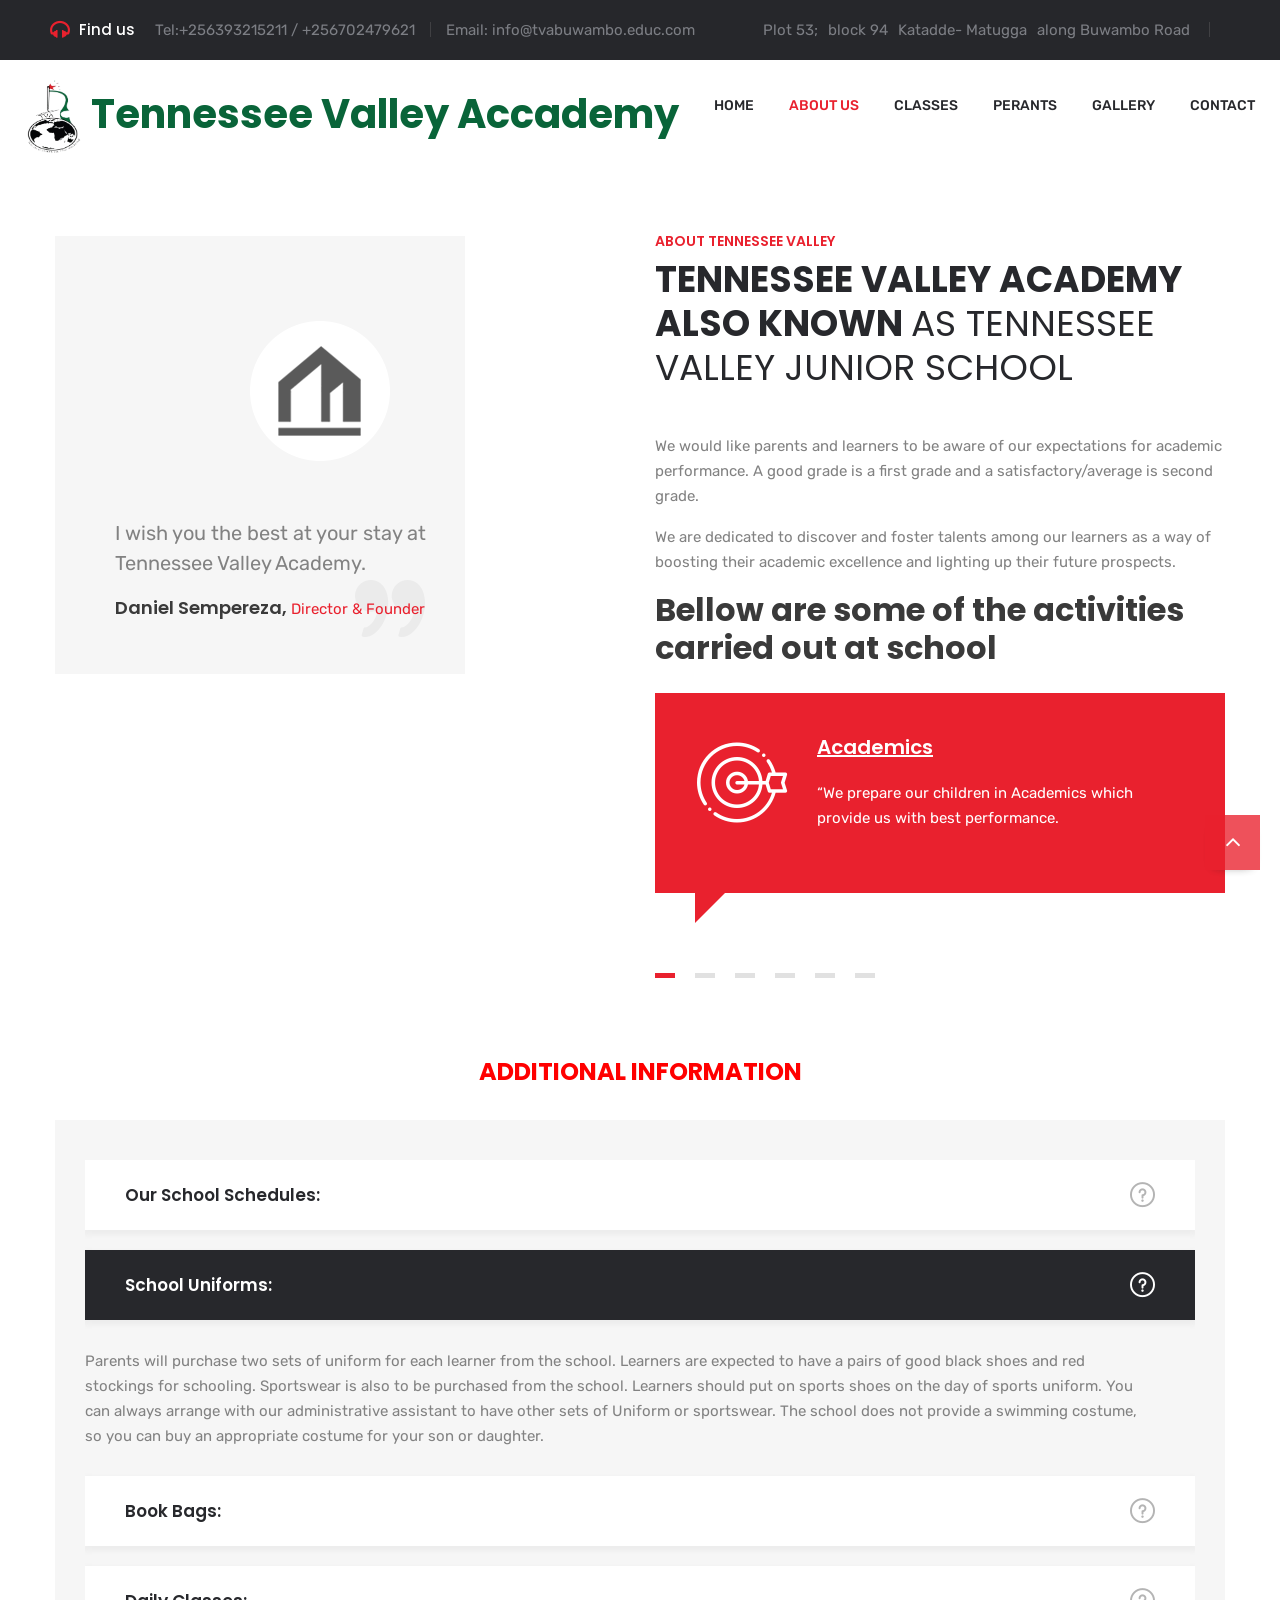
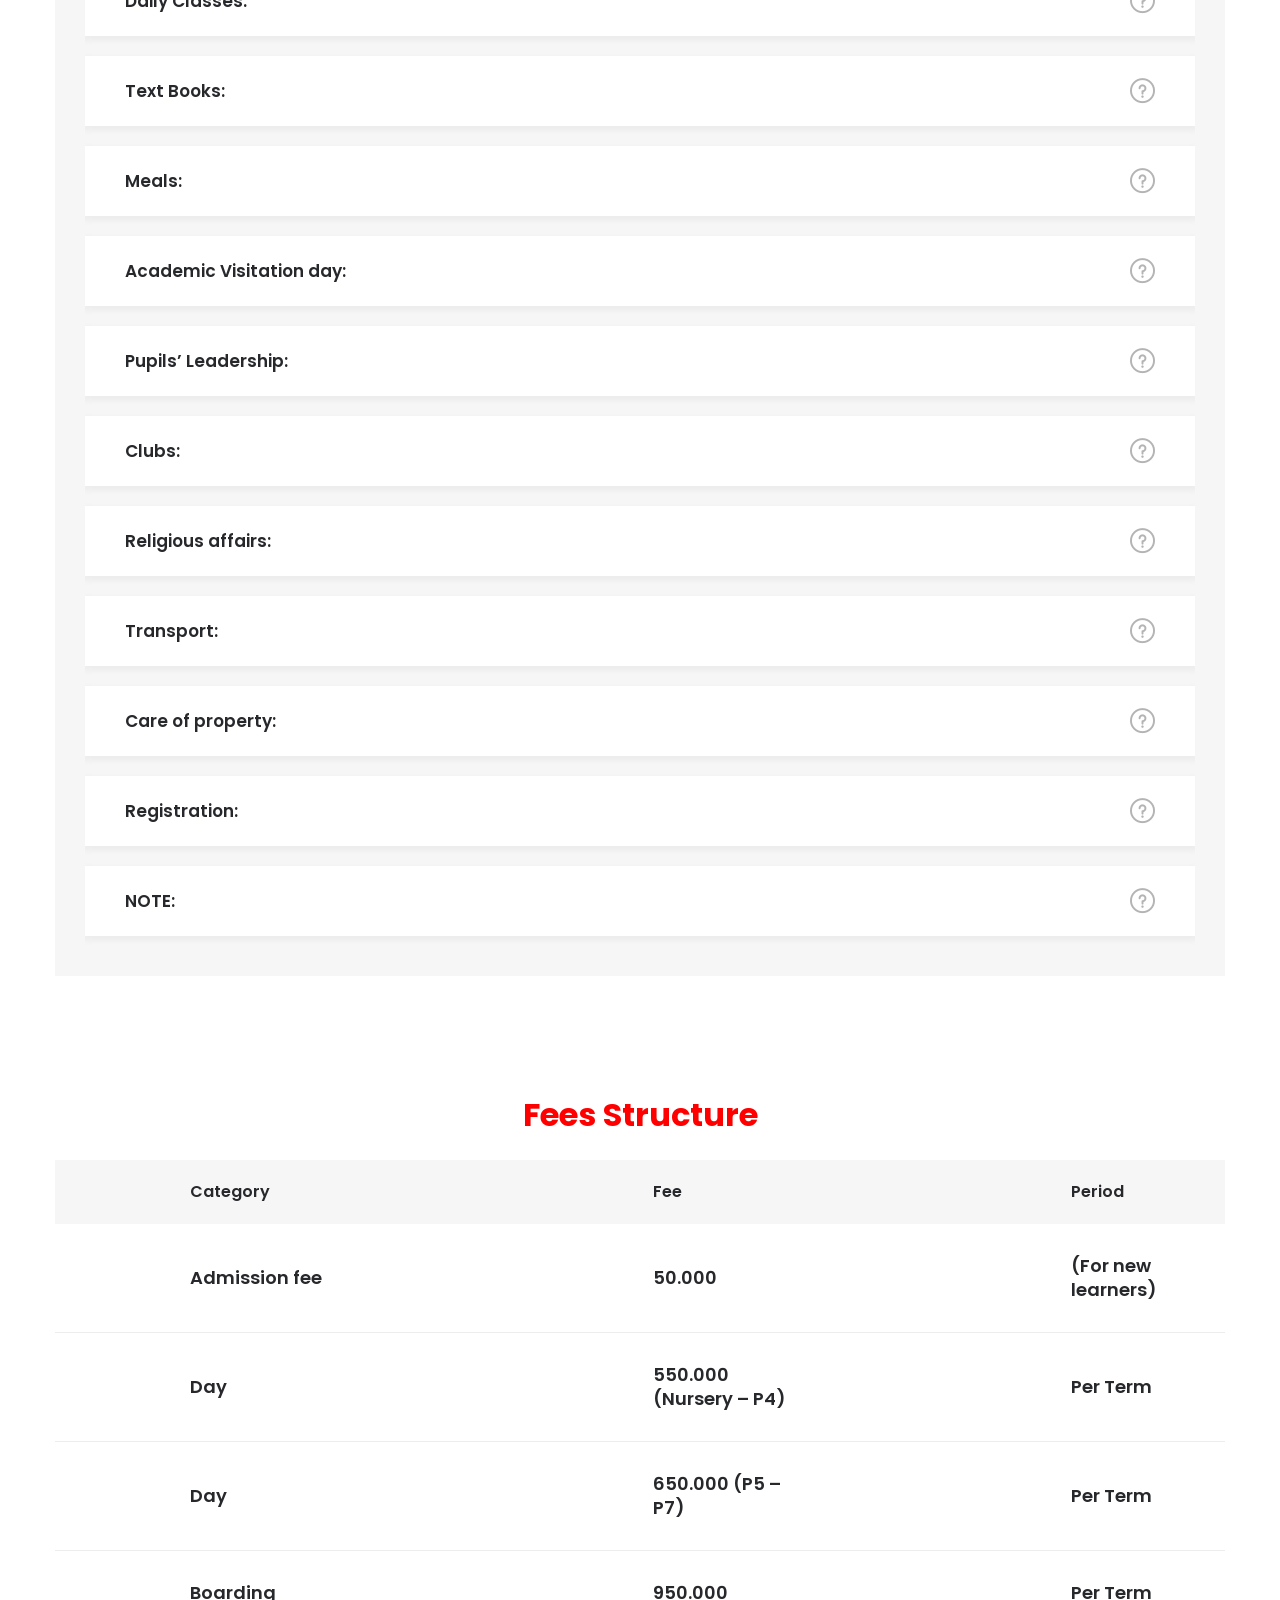
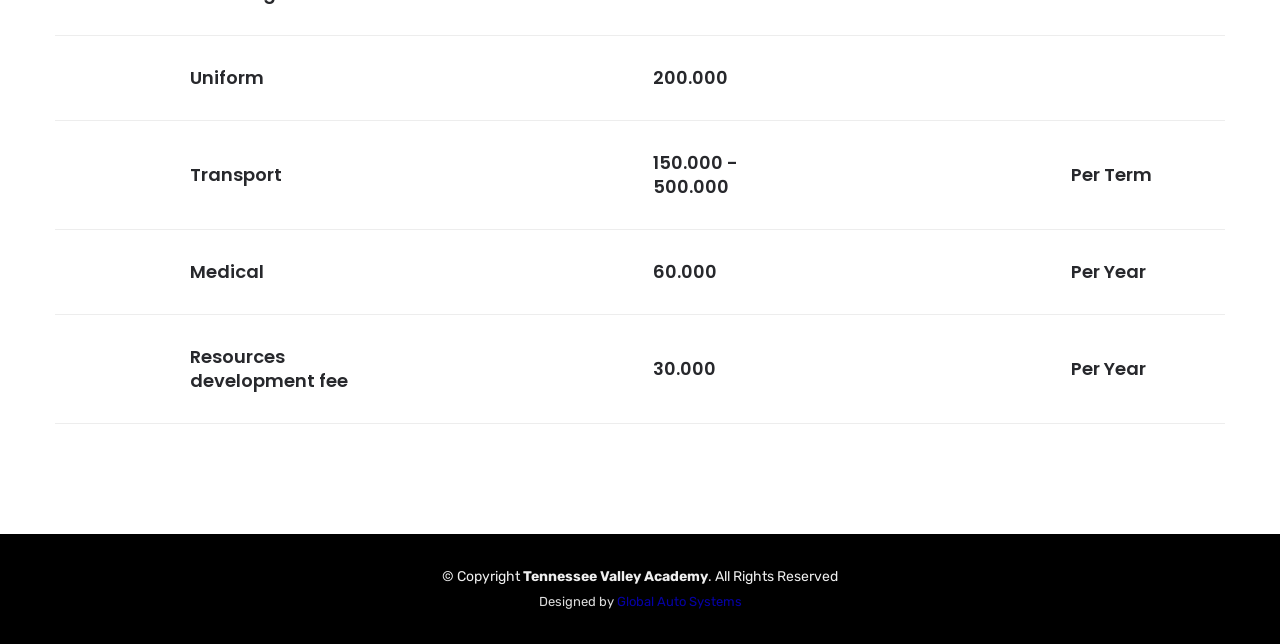
==== about.html @ 2273bd42 "First Commit" ====
<!DOCTYPE html>
<html lang="en">


<!-- about 06:46:13 GMT -->
<head>
    <meta charset="UTF-8">
    <title>Tennessee Valley Academy</title>

    <!-- responsive meta -->
    <meta name="viewport" content="width=device-width, initial-scale=1">
    <!-- For IE -->
    <meta http-equiv="X-UA-Compatible" content="IE=edge">

    <!-- master stylesheet -->
    <link rel="stylesheet" href="css/style.css">
    <!-- Responsive stylesheet -->
    <link rel="stylesheet" href="css/responsive.css">
    <!-- Favicon -->
    <link rel="apple-touch-icon" sizes="180x180" href="images/favicon/apple-touch-icon.png">
    <link rel="icon" type="image/png" href="images/favicon/favicon-32x32.png" sizes="32x32">
    <link rel="icon" type="image/png" href="images/favicon/favicon-16x16.png" sizes="16x16">

    <!-- Fixing Internet Explorer-->
    <!--[if lt IE 9]>
        <script src="http://html5shiv.googlecode.com/svn/trunk/html5.js"></script>
        <script src="js/html5shiv.js"></script>
    <![endif]-->

</head>

<body>
    <div class="boxed_wrapper">

        <div class="preloader"></div>

        <!-- Start Top Bar style1 -->
        <!-- <section class="top-bar-style1">
            <div class="container">
                <div class="row">
                    <div class="col-xl-12 col-lg-12 col-md-12">
                        <div class="top-style1 clearfix">
                            <p>Crystalo Inspiring Interiors, Basesd On United States... <a href="#">Get Approximate Estimation.</a></p>
                        </div>
                    </div>
                </div>
            </div>
        </section> -->
        <!-- End Top Bar style1 -->


          <!-- Start Top Bar style2 -->
          <section class="top-bar-style2">
            <div class="top-style2 clearfix">
                <div class="top-style2-left">
                    <p><span class="icon-music"></span>Find us </p>
                    <ul>
                        <li>Tel:+256393215211 / +256702479621</li>
                        <li>Email: info@tvabuwambo.educ.com</li>
                        <!-- <li>Web: www.tvabuwambo.educ.com</li> -->
                    </ul>
                </div>
                <div class="top-style2-right">
                    <ul class="top-right-menu">
                        <li><a href="#">Plot 53;</a></li>
                        <li><a href="#">block 94</a></li>
                        <li><a href="#">Katadde- Matugga</a></li>
                        <li><a href="#">along Buwambo Road</a></li>
                    </ul>
                  
                </div>
            </div>
        </section>
        <!-- End Top Bar style2 -->

         <!--Start Main Header-->
         <header class="main-header header-style2 stricky">
            <div class="inner-container clearfix">
                <div class="logo-box-style2 float-left">

                    <div style="display: flex;">
                    <div>
                    <a href="#">
                        <!-- <img style="height: 2cm;" src="images/resources/logologo.png" alt="Awesome Logo"> -->
                        <img style="height: 2cm;" src="images/resources/logo.png" alt="Awesome Logo">
                       
                    </a>
                  </div>
                <div style="margin-top: 10px; margin-left: 7px;">
                    <h1 style="color: #096439;">Tennessee Valley Accademy</h1>
                </div>
                </div>
                </div>
                <div class="main-menu-box float-right">
                    <nav class="main-menu style2 clearfix">
                        <div class="navbar-header clearfix">
                            <button type="button" class="navbar-toggle" data-toggle="collapse" data-target=".navbar-collapse">
                            <span class="icon-bar"></span>
                            <span class="icon-bar"></span>
                            <span class="icon-bar"></span>
                        </button>
                        </div>
                        <div class="navbar-collapse collapse clearfix">
                            <ul class="navigation clearfix">
                                <li class=""><a href="index.html">Home</a>
                                
                                </li>
                                <li class="current"><a href="about.html">About Us</a>
                                  
                                </li>
                                <li class=""><a href="services.html">Classes</a>
                                   
                                </li>
                                <li class=""><a href="project.html">Perants</a>
                                   
                                </li>
                                <li class=""><a href="blog.html">Gallery</a>
                                    
                                </li>
                                
                                <li><a href="contact.html">Contact</a></li>
                            </ul>
                        </div>
                    </nav>
                   
                </div>
            </div>
        </header>
        <!--End Main Header-->
        
         <!--Start about area-->
         <section class="about-area">
            <div class="container">
                <div class="row">
                    <div class="col-xl-5 col-lg-5">
                        <div class="about-image-box">
                            <div class="inner-box">
                                <!-- <img src="images/resources/about-image.jpg" alt="Awesome Image"> -->
                                <div class="col-lg-4" data-aos="fade-right">
                                    <!-- <img src="img/afc.png" class="img-fluid" alt=""> -->
                                    <video autoplay muted loop id="bg-video" style="width: 10cm; margin-left: 100px; padding-right: 15px; border-radius: 50%;">
                                        <source src="images/resources/video.mp4" type="video/mp4" />
                                    </video>
                                  </div>
                                <div class="overlay">
                                    <div class="box">
                                        <div class="icon wow zoomIn" data-wow-delay="300ms" data-wow-duration="1500ms">
                                            <img src="images/icon/home.png" alt="Home Icon">
                                        </div>
                                    </div>
                                </div>
                            </div>
                            <div class="text-box">
                                <p>I wish you the best at your stay at Tennessee Valley Academy.</p>
                                <h3>Daniel Sempereza, <span>Director & Founder</span></h3>
                            </div>
                        </div>
                    </div>
                    <div class="col-xl-7 col-lg-7">
                        <div class="about-text">
                            <div class="sec-title">
                                <p>About Tennessee Valley</p>
                                   
                                <div class="title">Tennessee Valley Academy<br> also known <span>as Tennessee Valley Junior School</span></div>
                            </div>
                            <div class="inner-content">
                                <div class="text">
                                    <p>We would like parents and learners to be aware of our expectations for academic performance. A good grade is a first grade and a satisfactory/average is second grade.</p>
                                    <p>We are dedicated to discover and foster talents among our learners as a way of boosting their academic excellence and lighting up their future prospects.</p>
                                    <h2>Bellow are some of the activities carried out at school</h2>
                                </div>
                                <div class="about-carousel-box owl-carousel owl-theme">
                                    <!--Start Single Box-->
                                    <div class="single-box">
                                        <div class="icon-holder">
                                            <span class="icon-target"></span>
                                        </div>
                                        <div class="text-holder">
                                            <h3>Academics</h3>
                                            <p>“We prepare our children in Academics which provide us with best performance.</p>
                                        </div>
                                    </div>
                                    <!--End Single Box-->
                                    <!--Start Single Box-->
                                    <div class="single-box">
                                        <div class="icon-holder">
                                            <span class="icon-target"></span>
                                        </div>
                                        <div class="text-holder">
                                            <h3>Music,Dance and Drammer</h3>
                                            <p>We give our children a chance to discover their talents in everything and also in music dance and drammer.</p>
                                        </div>
                                    </div>
                                    <!--End Single Box-->
                                    <!--Start Single Box-->
                                    <div class="single-box">
                                        <div class="icon-holder">
                                            <span class="icon-target"></span>
                                        </div>
                                        <div class="text-holder">
                                            <h3>Physical Education (P.E)</h3>
                                            <p>We train our children on how to be healthy and to live healthy and to stay healthy.</p>
                                        </div>
                                    </div>
                                    <!--End Single Box-->
                                    <!--Start Single Box-->
                                      <div class="single-box">
                                        <div class="icon-holder">
                                            <span class="icon-target"></span>
                                        </div>
                                        <div class="text-holder">
                                            <h3>Computer</h3>
                                            <p>Technology is key and that is why we train our children about technology and since we live with technology.</p>
                                        </div>
                                    </div>
                                    <!--End Single Box-->
                                     <!--Start Single Box-->
                                     <div class="single-box">
                                        <div class="icon-holder">
                                            <span class="icon-target"></span>
                                        </div>
                                        <div class="text-holder">
                                            <h3>Library</h3>
                                            <p>We have a very nice and well organised Library for our kids that enables them to have a cool environment for their studies.</p>
                                        </div>
                                    </div>
                                    <!--End Single Box-->
                                    <!--Start Single Box-->
                                    <div class="single-box">
                                        <div class="icon-holder">
                                            <span class="icon-target"></span>
                                        </div>
                                        <div class="text-holder">
                                            <h3>Swimming classes</h3>
                                            <p>We have Swimming classes with well trained teachers that guide our children and teach them new skills of swimming.</p>
                                        </div>
                                    </div>
                                    <!--End Single Box-->
                                </div>

                            </div>
                        </div>
                    </div>
                </div>

            </div>
        </section>
        <!--End about Area-->


          <!--Start Single Service Area-->
          <section class="single-service-area">
            <div class="container">
                <div class="row">
                  
                    <div class="col-xl-12 col-lg-12 col-md-12 col-sm-12">
                    
                
                        <div class="additional-information-box">
                            <div class="title" style="text-align: center;">
                                <h2 style="color: red;">Additional Information</h2>
                            </div>
                            <div class="inner-content">
                                <div class="row">
                                    <div class="col-xl-12">
                                        <div class="additional-info-content-box">
                                            <div class="accordion-box">
                                                <!--Start single accordion box-->
                                                <div class="accordion accordion-block">
                                                    <div class="accord-btn">
                                                        <h4>Our School Schedules:</h4>
                                                    </div>
                                                    <div class="accord-content">
                                                        <p>The school and class time table is available for both parents and learners. These timetables will be showing clearly the time for Music, Dance, P.E, Computer, Library, Swimming classes, etc.</p>
                                                    </div>
                                                </div>
                                                <!--End single accordion box-->
                                                <!--Start single accordion box-->
                                                <div class="accordion accordion-block">
                                                    <div class="accord-btn active">
                                                        <h4>School Uniforms:</h4>
                                                    </div>
                                                    <div class="accord-content collapsed">
                                                        <p>Parents will purchase two sets of uniform for each learner from the school. Learners are expected to have a pairs of good black shoes and red stockings for schooling. 
                                                        Sportswear is also to be purchased from the school.  Learners should put on sports shoes on the day of sports uniform. You can always arrange with our administrative assistant to have other sets of Uniform or sportswear.
                                                        The school does not provide a swimming costume, so you can buy an appropriate costume for your son or daughter.
                                                        </p>
                                                    </div>
                                                </div>
                                                <!--End single accordion box-->
                                                <!--Start single accordion box-->
                                                <div class="accordion accordion-block">
                                                    <div class="accord-btn">
                                                        <h4>Book Bags:</h4>
                                                    </div>
                                                    <div class="accord-content">
                                                        <p>The school will not provide school bags but may advise you the type of bag to buy.
                                                        Learners are advised to be careful with their items by using these bags for safe custody.
                                                        </p>
                                                    </div>
                                                </div>
                                                <!--End single accordion box-->
                                                <!--Start single accordion box-->
                                                <div class="accordion accordion-block">
                                                    <div class="accord-btn">
                                                        <h4>Daily Classes:</h4>
                                                    </div>
                                                    <div class="accord-content">
                                                        <p>The school will begin classes at exactly 7:30am - 4:00pm for primary section, and 7:45am – 1:00pm for nursery section from Monday to Friday.</p>
                                                    </div>
                                                </div>
                                                <!--End single accordion box-->
                                                <!--Start single accordion box-->
                                                <div class="accordion accordion-block">
                                                    <div class="accord-btn">
                                                        <h4>Text Books:</h4>
                                                    </div>
                                                    <div class="accord-content">
                                                        <p>The school will provide the learners with text books to use and a booklist for those interested in purchasing personal copies.</p>
                                                    </div>
                                                </div>
                                                <!--End single accordion box-->
                                                <!--Start single accordion box-->
                                                <div class="accordion accordion-block">
                                                    <div class="accord-btn">
                                                        <h4>Meals:</h4>
                                                    </div>
                                                    <div class="accord-content">
                                                        <p>Meals will be provided at school, they will include tea and a hot snack break. Lunch will also be provided. In case of an interest in packing a snack for your child let us know of it to check the healthy standards. The menu for lunch and supper (for boarding learners) will be provided to parents. It will be rotational but meals with pork will not be provided.</p>
                                                    </div>
                                                </div>
                                                <!--End single accordion box-->
                                                  <!--Start single accordion box-->
                                                  <div class="accordion accordion-block">
                                                    <div class="accord-btn">
                                                        <h4>Academic Visitation day:</h4>
                                                    </div>
                                                    <div class="accord-content">
                                                        <p>There will be an academic visitation ONCE every term communicated by the school. Parents are always encouraged check on their child’s note books and home work and boarding learners can be checked upon on every last Sunday of the month to monitor their progress. We will be having midterm reports for all learners issued on academic visitation day.    
                                                        </p>
                                                    </div>
                                                </div>
                                                <!--End single accordion box-->
                                                  <!--Start single accordion box-->
                                                  <div class="accordion accordion-block">
                                                    <div class="accord-btn">
                                                        <h4>Pupils’ Leadership:</h4>
                                                    </div>
                                                    <div class="accord-content">
                                                        <p>The school has a prefectorate body which is elected by pupils themselves; we    encourage you to give your child confidence to stand for any available post. 

                                                        </p>
                                                    </div>
                                                </div>
                                                <!--End single accordion box-->
                                                  <!--Start single accordion box-->
                                                  <div class="accordion accordion-block">
                                                    <div class="accord-btn">
                                                        <h4>Clubs:</h4>
                                                    </div>
                                                    <div class="accord-content">
                                                        <p>We run different clubs to enable our learners build confidence, boost their brain power,        improve their self esteem, instill great discipline, learn patience, teamwork, creativity, and build physical and emotional development.

                                                        </p>
                                                        <h3 style="color: red; margin-top: 25px; margin-bottom: 12px;">Below are our clubs currently:</h3>
                                                        <p>Music club (school choir and school band),  Swimming, Badminton , Football, Net ball,    writers club, art and craft, debate and quiz club(for primary)  and storytelling club ( for nursery)

                                                        </p>
                                                    </div>
                                                </div>
                                                <!--End single accordion box-->
                                                 <!--Start single accordion box-->
                                                 <div class="accordion accordion-block">
                                                    <div class="accord-btn">
                                                        <h4>Religious affairs:</h4>
                                                    </div>
                                                    <div class="accord-content">
                                                        <p>Children are given the opportunity to interact with leaders from their respective religious denominations during the religious affairs period every Wednesday. The Anglicans, Catholics, Seventh day Adventists and Muslims religious leaders are respectively considered. 

                                                        </p>
                                                    </div>
                                                </div>
                                                <!--End single accordion box-->
                                                 <!--Start single accordion box-->
                                                 <div class="accordion accordion-block">
                                                    <div class="accord-btn">
                                                        <h4>Transport:</h4>
                                                    </div>
                                                    <div class="accord-content">
                                                        <p>Transport will be provided to and from school for non boarding learners but at a cost. It is mandatory to sign a copy of rules and regulations governing the transport of learners. A route map will be drawn for convenience.  

                                                        </p>
                                                    </div>
                                                </div>
                                                <!--End single accordion box--> <!--Start single accordion box-->
                                                 <div class="accordion accordion-block">
                                                    <div class="accord-btn">
                                                        <h4>Care of property:</h4>
                                                    </div>
                                                    <div class="accord-content">
                                                        <p>Parents, you can assist us with your child’s development by monitoring his or her personal property whenever she/he returns home. Learners will take better care of their property if they know that you will check on these matters and have appropriate consequences for improper behavior.  

                                                        </p>
                                                        <h3 style="color: red; margin-top: 12px;">Learners are charged for any damage to school property and other consequences are provided following the school’s discipline policy.</h3>
                                                    </div>
                                                </div>
                                                <!--End single accordion box-->
                                                 <!--Start single accordion box-->
                                                 <div class="accordion accordion-block">
                                                    <div class="accord-btn">
                                                        <h4>Registration:</h4>
                                                    </div>
                                                    <div class="accord-content">
                                                        <p>Registration will take place on arrival. A child is expected to have two recent taken photographs, a copy of report from his/her former school, and this admission letter. Please note that the school will not refund school fees after registration.   

                                                        </p>
                                                    </div>
                                                </div>
                                                <!--End single accordion box-->
                                                 <!--Start single accordion box-->
                                                 <div class="accordion accordion-block">
                                                    <div class="accord-btn">
                                                        <h4>NOTE:</h4>
                                                    </div>
                                                    <div class="accord-content">
                                                        <h3 style="color: red;margin-bottom: 12px;">RETURN THIS FORM WITH PAYEMENTS OR AFTER THE DEPOST OF FUNDS HAVE BEEN MADE TO THE SCHOOL ACCOUNT.</h3>
                                                        <p>The learner of this school is expected to be part of the formation of culture which everybody shall be proud of. The learner is expected to be very responsible with degree of respect for all staff members, him/her self, for others and the property of the school and colleagues.  

                                                        </p>
                                                    </div>
                                                </div>
                                                <!--End single accordion box-->
                                            </div>
                                        </div>

                                    </div>
                                </div>
                            </div>
                        </div>


                    </div>
                </div>
            </div>
        </section>
        <!--End Single Service Area-->

           <!--Start cart area-->
           <section class="cart-area">
            <div class="container">
                <div class="row">
                    <div class="col-xl-12 col-lg-12 col-md-12 col-sm-12">
                        <div class="title" style="text-align: center; margin-bottom: 25px;">
                            <h2 style="color: red;">Fees Structure</h2>
                        </div>
                        <div class="table-outer">
                            <table class="cart-table">
                                <thead class="cart-header">
                                    <tr>
                                        <th>&nbsp;</th>
                                        <th>Category</th>
                                        <th>&nbsp;</th>
                                        <th>&nbsp;</th>
                                        <th>Fee</th>
                                        <th>&nbsp;</th>
                                        <th>&nbsp;</th>
                                        <th>Period</th>
                                        
                                    </tr>
                                </thead>
                                <tbody>
                                    <tr>
                                
                                        <th>&nbsp;</th>
                                        <td class="">Admission fee</td>
                                        <td>&nbsp;</td>
                                        <th>&nbsp;</th>
                                        <td class="">50.000</td>
                                        <td>&nbsp;</td>
                                        <th>&nbsp;</th>
                                        <td class="">(For new learners)</td>
                                        
                                    </tr>
                                    <tr>
                                
                                        <th>&nbsp;</th>
                                        <td class="">Day</td>
                                        <td>&nbsp;</td>
                                        <th>&nbsp;</th>
                                        <td class="">550.000 (Nursery – P4)</td>
                                        <td>&nbsp;</td>
                                        <th>&nbsp;</th>
                                        <td class="">Per Term</td>
                                        
                                    </tr>
                                    <tr>
                                
                                        <th>&nbsp;</th>
                                        <td class="">Day</td>
                                        <td>&nbsp;</td>
                                        <th>&nbsp;</th>
                                        <td class="">650.000 (P5 – P7)</td>
                                        <td>&nbsp;</td>
                                        <th>&nbsp;</th>
                                        <td class="">Per Term</td>
                                        
                                    </tr>
                                    <tr>
                                
                                        <th>&nbsp;</th>
                                        <td class="">Boarding</td>
                                        <td>&nbsp;</td>
                                        <th>&nbsp;</th>
                                        <td class="">950.000</td>
                                        <td>&nbsp;</td>
                                        <th>&nbsp;</th>
                                        <td class="">Per Term</td>
                                        
                                    </tr>
                                    <tr>
                                
                                        <th>&nbsp;</th>
                                        <td class="">Uniform</td>
                                        <td>&nbsp;</td>
                                        <th>&nbsp;</th>
                                        <td class="">200.000</td>
                                        <td>&nbsp;</td>
                                        <th>&nbsp;</th>
                                        <td class=""> </td>
                                        
                                    </tr>
                                    <tr>
                                
                                        <th>&nbsp;</th>
                                        <td class="">Transport</td>
                                        <td>&nbsp;</td>
                                        <th>&nbsp;</th>
                                        <td class="">150.000 - 500.000</td>
                                        <td>&nbsp;</td>
                                        <th>&nbsp;</th>
                                        <td class="">Per Term</td>
                                        
                                    </tr>
                                    <tr>
                                
                                        <th>&nbsp;</th>
                                        <td class="">Medical</td>
                                        <td>&nbsp;</td>
                                        <th>&nbsp;</th>
                                        <td class="">60.000</td>
                                        <td>&nbsp;</td>
                                        <th>&nbsp;</th>
                                        <td class="">Per Year</td>
                                        
                                    </tr>
                                    <tr>
                                
                                        <th>&nbsp;</th>
                                        <td class="">Resources development fee</td>
                                        <td>&nbsp;</td>
                                        <th>&nbsp;</th>
                                        <td class="">30.000</td>
                                        <td>&nbsp;</td>
                                        <th>&nbsp;</th>
                                        <td class="">Per Year</td>
                                        
                                    </tr>
                                   
                                </tbody>
                            </table>
                        </div>
                    </div>
                </div>
            </div>
        </section>
        <!--End cart area-->


              <!-- ======= Footer ======= -->
   <footer id="footer">
    <div class="container">
      <div class="copyright">
        &copy; Copyright <strong>Tennessee Valley Academy</strong>. All Rights Reserved
      </div>
      <div class="credits">
      
        Designed by <a style="color: #0500A5 ;" href="https://globalautosystems.co.ug/">Global Auto Systems</a>
      </div>
    </div>
  </footer>
  <!-- End Footer -->

    </div>


    <div class="scroll-to-top scroll-to-target" data-target="html"><span class="fa fa-angle-up"></span></div>



    <script src="js/jquery.js"></script>
    <script src="js/appear.js"></script>
    <script src="js/bootstrap.bundle.min.js"></script>
    <script src="js/bootstrap-select.min.js"></script>
    <script src="js/isotope.js"></script>
    <script src="js/jquery.bootstrap-touchspin.js"></script>
    <script src="js/jquery.countTo.js"></script>
    <script src="js/jquery.easing.min.js"></script>
    <script src="js/jquery.enllax.min.js"></script>
    <script src="js/jquery.fancybox.js"></script>
    <script src="js/jquery.mixitup.min.js"></script>
    <script src="js/jquery.paroller.min.js"></script>
    <script src="js/owl.js"></script>
    <script src="js/validation.js"></script>
    <script src="js/wow.js"></script>

    <script src="js/map-helper.js"></script>

    <script src="assets/language-switcher/jquery.polyglot.language.switcher.js"></script>
    <script src="assets/timepicker/timePicker.js"></script>
    <script src="assets/html5lightbox/html5lightbox.js"></script>

    <!-- thm custom script -->
    <script src="js/custom.js"></script>



</body>


<!-- about 06:46:46 GMT -->
</html>
---- css/style.css ----
/***************************************************************************************************************
||||||||||||||||||||||||||       MASTER STYLESHEET FOR INTEXURE             ||||||||||||||||||||||||||||||||||||
****************************************************************************************************************
||||||||||||||||||||||||||                TABLE OF CONTENT               |||||||||||||||||||||||||||||||||||||||
****************************************************************************************************************
****************************************************************************************************************

01. Imported styles
02. Flaticon reset styles
03. Header styles
04. Mainmenu styles
05. Rev_slider_wrapper styles
66. Call to action area Style
07. Categories area style
08. Fact counter area style
09. Latest Blog area style
10. Latest blog area style 
11. Testimonial area style
12. Brand area style
13. Single service style
14. Pricing table area style
15. About page style
16. Account page style
17. 404 page style style
18. Blog page style
19. Blog single style
20. Contact page style

****************************************************************************************************************
||||||||||||||||||||||||||||            End TABLE OF CONTENT                ||||||||||||||||||||||||||||||||||||
****************************************************************************************************************/


@import url('https://fonts.googleapis.com/css?family=Poppins:200,200i,300,300i,400,400i,500,500i,600,600i,700,700i,800,800i,900,900i');
@import url('https://fonts.googleapis.com/css?family=Rubik:300,300i,400,400i,500,500i,700,700i,900,900i');


@import url(animate.css);
@import url(bootstrap.min.css);
@import url('bootstrap-select.min.css');
@import url('custom-animate.css');
@import url(font-awesome.min.css);
@import url('icomoon.css');
@import url('imp.css');
@import url(jquery.bootstrap-touchspin.css);
@import url('jquery.fancybox.min.css');
@import url(owl.css);
@import url(owl.theme.default.css);

@import url(../fonts/flaticon/flaticon.css);
/*** Price filter***/
@import url(../assets/price-filter/nouislider.css);
@import url(../assets/price-filter/nouislider.pips.css);
/*** Time picker css ***/
@import url(../assets/timepicker/timePicker.css);
/*** jquery ui css ***/
@import url(../assets/jquery-ui-1.11.4/jquery-ui.css);
/*** Revolution slider ***/
@import url(../plugins/revolution/css/settings.css);
@import url(../plugins/revolution/css/layers.css);
@import url(../plugins/revolution/css/navigation.css);
/*** Language Switcher ***/
@import url(../assets/language-switcher/polyglot-language-switcher.css);
@import url(../plugins/energy-icon/style.css);






/*==============================================
   Base Css
===============================================*/
*{
	margin:0px;
	padding:0px;
	border: none;
	outline: none;
	font-size: 100%;
}
html,
body { 
    height: 100%;
}
body {
    color: #828282;
    font-size: 15px;
    line-height: 25px;
    font-weight: 400;
    font-family: 'Rubik', sans-serif;
}
button:focus{
    outline: none;
}
button {
    cursor: pointer;
    border: none;
    background: transparent;
    padding: 0;
}
h1, h2, h3, h4, h5, h6 {
    color: #3a3a3a;
    font-weight: 700;
    font-family: 'Poppins', sans-serif;
    margin: 0;
}
h3 {
    color: #27282c;
    font-size: 20px; 
    line-height: 26px;
}
h4 {

}
a,
a:hover,
a:active,
a:focus {
    text-decoration: none;
    outline: none;
    border: none;
}



@media (min-width: 1200px) {
    .container {
        max-width: 1200px;
    }
}

.fix{
    position: relative;
    display: block;
    overflow: hidden;
}

img {
	max-width: 100%;
    height: auto;
}
i {
	font-style: normal;
}
ul,
li {
    list-style: none;
    margin: 0;
    padding: 0;
}
ol,
li{
    margin: 0;
    padding: 0;    
}
.clr1{
    color: #f36727;
}
.bgclr1{
    background: #f36727;    
}



.secpd1{
    padding: 100px 0;
}
.secpd2{
    padding: 100px 0 60px;
}
.secpd3{
    padding: 100px 0 70px;
}



.btn-one {
    position: relative;
    display: inline-block;
    background: #e9212e;
    color: #ffffff;
    font-size: 15px;
    line-height: 60px;
    font-weight: 500;
    text-transform: capitalize;
    font-family: 'Rubik', sans-serif;
    padding: 0 30px 0;
    transition: all 500ms ease;
}
.btn-one img {
    position: relative;
    display: inline-block;
    padding-left: 10px;
    width: auto;
}
.btn-one span:before {
    font-size: 26px;
    line-height: 14px;
    display: inline-block;
    padding-left: 10px;
    position: relative;
    top: 4px;
}
.btn-one:hover{
    color: #ffffff;
    background: #27282c;
}


.btn-two{
    color: #27282c;
    font-size: 15px;
    line-height: 20px;;
    font-weight: 500;
    text-transform: capitalize;
    font-family: 'Rubik', sans-serif;
    transition: all 500ms ease;
}
.btn-two span:before {
    position: relative;
    top: 5px;
    font-size: 26px;
    line-height: 14px;
    display: inline-block;
    padding-left: 10px;
}
.btn-two:hover{
    color: #e9212e;
}



.btn-three {
    position: relative;
    display: inline-block;
    background: #ffffff;
    color: #203260;
    font-size: 14px;
    line-height: 62px;
    font-weight: 700;
    height: 60px;
    text-transform: uppercase;
    font-family: 'Roboto', sans-serif;
    padding: 0 30px 0;
    border-radius: 5px;
    transition: all 500ms ease;
}
.btn-three span:before {
    position: relative;
    display: inline-block;
    top: 4px;
    padding-left: 9px;
    font-size: 20px;
    font-weight: 400;
}
.btn-three:hover{
    color: #3aa40c;
}



.sec-title {
    position: relative;
    display: block;
    margin-top: -5px;
    padding-bottom: 50px;
}
.sec-title.max-width{
    max-width: 650px;
    margin: -5px auto 0;
}
.sec-title.with-text{
    padding-bottom: 52px;    
}


.sec-title p{
    color: #e9212e;
    font-size: 14px;
    line-height: 20px;
    font-weight: 600;
    text-transform: uppercase;
    margin: 0 0 7px;
    font-family: 'Poppins', sans-serif;
}
.sec-title .title {
    position: relative;
    display: block;
    color: #27282c;
    font-size: 36px;
    line-height: 44px;
    font-weight: 700;
    text-transform: uppercase;
    font-family: 'Poppins', sans-serif;
}
.sec-title .title.clr-white{
    color: #ffffff;    
}
.sec-title .title span{
    font-weight: 400;
}
.sec-title .bottom-text{
    color: #7c7e84;
    font-size: 17px;
    line-height: 27px;
    font-weight: 400;
    text-transform: none;
    margin: 13px 0 0;
    font-family: 'Rubik', sans-serif;
}














.parallax-bg-one {
    background-attachment: fixed;
    background-position: center top;
    background-repeat: no-repeat;
    background-size: cover;
    position: relative;
    z-index: 1;
}
.parallax-bg-one::before {
    background: rgba(18, 32, 0, 0.90) none repeat scroll 0 0;
    content: "";
    height: 100%;
    left: 0;
    position: absolute;
    top: 0;
    width: 100%;
    z-index: -1;
} 
.parallax-bg-two {
    background-attachment: fixed;
    background-position: center top;
    background-repeat: no-repeat;
    background-size: cover;
    position: relative;
    z-index: 1;
}
.parallax-bg-two::before {
    background: rgba(9, 23, 33, 0.90) none repeat scroll 0 0;
    content: "";
    height: 100%;
    left: 0;
    position: absolute;
    top: 0;
    width: 100%;
    z-index: -1;
} 

.flex-box {
    display: flex;
    justify-content: center;
    flex-direction: row;
    flex-wrap: wrap;
}
.flex-box-two {
    display: flex;
    justify-content: space-between;
    flex-direction: row;
    flex-wrap: wrap;
    align-items: center;
}
.flex-box-three {
    display: flex;
    justify-content: space-between;
    flex-direction: row;
    flex-wrap: wrap;
    align-items: center;
}
.flex-box-four {
    display: flex;
    justify-content: center;
    flex-direction: row;
    flex-wrap: wrap;
    align-items: center;
}
.flex-box-five {
    display: flex;
    justify-content: space-between;
    flex-direction: row;
    flex-wrap: wrap;
    align-items: center;
}

.owl-nav-style-one{}
.owl-nav-style-one .owl-controls { }
.owl-nav-style-one.owl-theme .owl-nav [class*="owl-"] {
    background: #ffffff none repeat scroll 0 0;
    border-radius: 50%;
    color: #909090;
    font-size: 24px;
    font-weight: 700;
    height: 50px;
    line-height: 46px;
    margin: 0 0 0 0px;
    padding: 0;
    width: 50px;
    border: 1px solid #f3f3f3;    
    transition: all 700ms ease 0s;
}
.owl-nav-style-one.owl-theme .owl-nav .owl-next {
    margin-left: 10px;
}
.owl-nav-style-one.owl-theme .owl-nav [class*="owl-"]:hover{
    border-color: #172272;
    color: #172272;
}

.owl-nav-style-two{}
.owl-nav-style-two .owl-controls { }
.owl-nav-style-two.owl-theme .owl-nav [class*="owl-"] {
    background: #fff none repeat scroll 0 0;
    border-radius: 0%;
    color: #3740b0;
    font-size: 24px;
    font-weight: 700;
    height: 50px;
    line-height: 50px;
    margin: 0 0 0 0px;
    padding: 0;
    width: 50px;
    transition: all 700ms ease 0s;
}
.owl-nav-style-two.owl-theme .owl-nav .owl-next {
    margin-left: 0px;
}
.owl-nav-style-two.owl-theme .owl-nav [class*="owl-"]:hover{
    color: #ffffff;
    background: #3740b0;
}


.accordion-box {
    position: relative;
    display: block;
    overflow: hidden;
}
.accordion-box .accordion {
    position: relative;
    display: block;
    margin-bottom: 20px;
}
.accordion-box .accordion .accord-btn {
    position: relative;
    display: block;
    cursor: pointer;
    background: #ffffff;
    padding-left: 40px;
    padding-right: 70px;
    padding-top: 22px;
    padding-bottom: 22px;
    -webkit-box-shadow: 0px 3px 5px 2px #ededed; 
    box-shadow: 0px 3px 5px 2px #ededed;
    transition: all 500ms ease;
}
.accordion-box .accordion .accord-btn h4 {
    color: #27282c;
    font-size: 18px;
    line-height: 26px;
    font-weight: 600;
    transition: all 500ms ease;
}
.accordion-box .accordion .accord-btn::after {
    font-family: "Flaticon";
    position: absolute;
    top: 22px;
    right: 40px;
    color: #b4b4b4;
    content: "\f10d";
    font-size: 25px;
    line-height: 25px;
    font-weight: 300;
    transition: all 500ms ease 0s;
}
.accordion-box .accordion .accord-btn.active{
    background: #27282c;
    transition: all 500ms ease;
}
.accordion-box .accordion .accord-btn.active h4 {
    color: #ffffff;
}
.accordion-box .accordion .accord-btn.active:after{
    color: #ffffff;
}
.accordion-box .accordion .accord-content {
    position: relative;
    display: block;
    padding-top: 29px;
    padding-bottom: 7px;
    padding-left: 0px;
    padding-right: 40px;
    display: none;
}
.accordion-box .accordion .accord-content.collapsed {
    display: block;
}
.accordion-box .accordion .accord-content p {
    margin: 0;
}



.boxed_wrapper {
    background: #fff none repeat scroll 0 0;
    position: relative;
    margin: 0 auto;
    width: 100%;
    min-width: 320px;
    min-height: 400px;
    overflow: hidden;  
}

/*________________Preloader_______________ */
.preloader{ 
    position:fixed; 
    left:0px; 
    top:0px; 
    width:100%; 
    height:100%; 
    z-index:999999999999999999; 
    background-color:#ffffff; 
    background-position:center center; 
    background-repeat:no-repeat; 
    background-image:url(../images/icon/preloader.gif);
}
.preloader.style-two {
    background-image: url(../images/home-pages/preloader-2.html);
}
.preloader.style-three {
    background-image: url(../images/home-pages/preloader-3.html);
}
.preloader.style-four {
    background-image: url(../images/home-pages/preloader-4.html);
}
.preloader.style-five {
    background-image: url(../images/home-pages/preloader-5.html);
}




/* scroll to top styles */
.scroll-to-top {
    position: fixed;
    right: 20px;
    bottom: 30px;
    width: 55px;
    height: 55px;
    background: #e9212e;
    border: 2px solid #e9212e;
    border-radius: 0%;
    color: #ffffff;
    font-size: 25px;
    line-height: 50px;
    font-weight: 400;
    cursor: pointer;
    display: none;
    text-align: center;
    transition: all 500ms ease 0s;
    z-index: 99999999999;
    box-shadow: 0px 5px 10px -10px rgba(27,27,27,1);
}
.scroll-to-top:hover {
    opacity: .5;
}


.scroll-to-top-style2 {
    position: fixed;
    bottom: 25px;
    right: 15px;
    background: #e9212e;
    border: 2px solid #e9212e;
    width: 55px;
    height: 55px;
    border-radius: 0%;
    color: #ffffff;
    font-size: 25px;
    line-height: 50px;
    font-weight: normal;
    cursor: pointer;
    display: none;
    text-align: center;
    transition: all 500ms ease 0s;
    z-index: 9999999999999;
    box-shadow: 0px 8px 23px -6px rgba(27,27,27,1);
}
.scroll-to-top-style2:hover {
    opacity: .5;
}



/* Form validation styles */
input:focus,
textarea:focus,
select:focus {
    border-color: #43c3ea;
    outline: none;
}

#contact-form input[type="text"].error{
    border-color: red;    
}
#contact-form input[type="email"].error{
  border-color: red;    
}
#contact-form select.error {
  border-color: red;
}
#contact-form textarea.error{
  border-color: red;    
}


/* Post pagination styles */
.post-pagination{
    position: relative;
    display: block;
}
.post-pagination.martop20{
    margin-top: 20px;
}
.post-pagination li {
    display: inline-block;
    margin: 0 3px;
}
.post-pagination li a {
    position: relative;
    display: block;
    background: #ffffff;
    border-radius: 0px;
    border: 1px solid #ededed;
    color: #2f2f2f;
    font-size: 18px;
    font-weight: 600;
    height: 50px;
    width: 50px;
    padding: 11px 0;
    transition: all 500ms ease 0s;
    font-family: 'Poppins', sans-serif;
}
.post-pagination li a i {
    position: relative;
    font-size: 20px;
}
.post-pagination li.active a, 
.post-pagination li:hover a {
    color: #fff;
    background: #e9212e;
    border: 1px solid #e9212e;
}




/* Post pagination styles 2 */
.post-pagination2{
    display: block;
    margin-top: 20px;
}
.post-pagination2 li {
    display: inline-block;
    margin: 0 3px;
}
.post-pagination2 li a {
    position: relative;
    display: block;
    color: #222222;
    font-size: 18px;
    font-weight: 600;
    height: 32px;
    width: 32px;
    line-height: 32px;
    text-align: center;
    transition: all 500ms ease 0s;
    font-family: 'Poppins', sans-serif;
    border-radius: 50%;
}
.post-pagination2 li.active a, 
.post-pagination2 li:hover a {
    background: #f36727;
    color: #ffffff;
}
.post-pagination2 li a.left {
    width: auto;
    height: auto;
    display: block;
    color: #868298;
    padding-right: 10px;
    transition: all 500ms ease;
}
.post-pagination2 li:hover a.left{
    background: none;
}
.post-pagination2 li a.left i {
    position: relative;
    top: 1px;
    display: inline-block;
    padding-right: 8px;
    font-size: 21px;
}
.post-pagination2 li a.left:hover{
    color: #f36727;
}

.post-pagination2 li a.right {
    width: auto;
    height: auto;
    display: block;
    color: #868298;
    padding-left: 10px;
    transition: all 500ms ease;
}
.post-pagination2 li a.right:hover{
    color: #f36727;    
}
.post-pagination2 li:hover a.right{
    background: none;
}
.post-pagination2 li a.right i {
    position: relative;
    top: 1px;
    display: inline-block;
    padding-left: 8px;
    font-size: 21px;
}






/* Overlay styles */
.overlay-style-one{
    position: absolute;
    top: 0;
    left: 0;
    width: 100%;
    height: 100%;
    background-color: rgba(233, 33, 48, 0.85);
    transition: all 700ms ease 100ms;
    opacity: 0;
    z-index: 2;
}
.overlay-style-one .box{
    display: table;
    height: 100%;
    width: 100%;    
}
.overlay-style-one .box .content{
    display: table-cell;
    text-align: center;
    vertical-align: middle;    
}

.overlay-style-two{
    position: absolute;
    left: 0px;
    bottom: 0px;
    right: 0px;
    top: 0px;
    z-index: 2;
    opacity: 0;
    transition: all 900ms ease;    
}
.overlay-style-two:before{
	position: absolute;
	content: '';
	top: 0px;
	left: 0px;
	width: 100%;
	height: 50%;
	display: block;
	opacity: 0;
	text-align: center;
    transform: perspective(400px) rotateX(-90deg);
    transform-origin: top;
    transition: all 0.5s;
	background-color: rgba(0, 0, 0, 0.80);
}
.overlay-style-two:after{
	position: absolute;
	content: '';
	left: 0px;
	bottom: 0px;
	width: 100%;
	height: 50%;
	display: block;
	opacity: 0;
	text-align: center;
    transform: perspective(400px) rotateX(90deg);
    transform-origin: bottom;
    transition: all 0.5s;
	background-color: rgba(0, 0, 0, 0.80);
}



.review-box {
    position: relative;
    display: block;
    overflow: hidden;
    line-height: 16px;
}
.review-box ul {
    display: block;
    overflow: hidden;
}
.review-box ul li {
    display: inline-block;
    float: left;
    margin-right: 4px;
}
.review-box ul li:last-child{
    margin-right: 0px;    
}
.review-box ul li i {
    font-size: 16px;
    color: #e9212e;
}

.sociallinks-style-one{
}
.sociallinks-style-one li{
    display: inline-block;
    float: left;
    margin-right: 20px;
}
.sociallinks-style-one li:last-child{
    margin-right: 0px;
}
.sociallinks-style-one li a i{
    color: #9491a2;
    font-size: 15px;
    font-weight: 400;
    transition: all 500ms ease;
}
.sociallinks-style-one li a:hover i{
    color: #39345a;
}
.sociallinks-style-two{
    overflow: hidden;
}
.sociallinks-style-two li {
    display: inline-block;
    float: left;
    margin-right: 20px;
}
.sociallinks-style-two li:last-child{
    margin-right: 0px;    
}
.sociallinks-style-two li a i {
    position: relative;
    display: block;
    width: 50px;
    height: 50px;
    background: #203260;
    border: 1px solid #31426c;
    border-radius: 50%;
    color: #ffffff;
    font-size: 14px;
    line-height: 48px;
    text-align: center;
    transition: all 500ms ease 0s;
}
.sociallinks-style-two li a:hover i{
    color: #3398fd;
    transform: rotate(360deg);
}




/* Update header Style */
@keyframes menu_sticky {
    0%   {margin-top:-90px;}
    50%  {margin-top: -74px;}
    100% {margin-top: 0;}
}





/*==============================================
    Top Bar Style1 Css
===============================================*/
.top-bar-style1 {
    position: relative;
    display: block;
    background: #26272b;
    padding: 19px 0 62px;
}
.top-style1{
    position: relative;
    display: block;
    text-align: center;
}
.top-style1 p{
    margin: 0;    
}
.top-style1 p a{
    color: #ffffff;  
    transition: all 300ms ease 100ms;
}
.top-style1 p a:hover{
    color: #828282;    
}



/*==============================================
    Main Header Css        
===============================================*/
.main-header {
    position: relative;
    display: block;
    z-index: 999;
}
.main-header.header-style1{}
.header-upper-style1{
    position: relative;
    display: block;  
    background: #f6f6f6;
}
.header-upper-style1.fixed-header .inner-container {
    position: fixed;
    top: 0px;
    left: 0;
    right: 0;
    width: 100%;
    max-width: 1170px;
    margin: 0 auto;
    box-shadow: 0 0 10px rgba(0,0,0,.1);
    transition: all 900ms ease 100ms;
    z-index: 9999999999;
}
.header-upper-style1.fixed-header .logo-box-style1 {
    margin: 10px 0;
    transition: all 500ms ease 100ms;
}
.header-upper-style1.fixed-header .main-menu .navigation > li > a {
    padding: 29px 0px 27px;
    transition: all 500ms ease 100ms;
}
.header-upper-style1.fixed-header .outer-search-box {
    padding: 10px 0;
    transition: all 500ms ease 100ms;
}
.header-upper-style1.fixed-header .cart-box {
    margin: 10px 0;
    transition: all 500ms ease 100ms;
}


.header-upper-style1 .inner-container {
    position: relative;
    display: block;
    padding: 0 40px;
    margin-top: -45px;
    background: #ffffff;
    -webkit-box-shadow: 0px 4px 11px -1px #ECECEC; 
    box-shadow: 0px 4px 11px -1px #ECECEC;
    z-index: 9999999999;
}
.logo-box-style1 {
    position: relative;
    display: block;
    margin: 20px 0;
    transition: all 500ms ease 100ms;
}
.logo-box-style1 a{
    display: inline-block;
}
.main-menu-box{
    position: relative;
    display: block;       
}


.main-menu {
    position: relative;
    display: inline-block;
    float: left;
}
.main-menu .navbar-collapse {
    padding: 0px
}
.main-menu .navigation {
    position: relative;
}
.main-menu .navigation > li {
    position: relative;
    display: inline-block;
    float: left;
    margin-right: 35px;
}
.main-menu .navigation > li:last-child{
    margin-right: 0;
}
.main-menu .navigation > li > a {
    position: relative;
    display: block;
    color: #27282c;
    font-size: 14px;
    line-height: 14px;
    font-weight: 500;
    text-transform: uppercase;
    opacity: 1;
    padding: 39px 0px 37px;
    transition: all 300ms ease;
    font-family: 'Rubik', sans-serif;
}
.main-menu .navigation > li:hover > a, 
.main-menu .navigation > li.current > a {
    color: #e9212e; 
}

.main-menu .navigation > li > ul {
    position: absolute;
    left: 0px;
    top: 130%;
    width: 270px;
    background: transparent;
    padding: 10px 0px 0;
    visibility: hidden;
    opacity: 0;
    display: block;
    border-radius: 0px;
    transition: all 500ms ease;
    z-index: 100;
}
.main-menu .navigation > li > ul:before {
    position: absolute;
    top: 10px;
    left: 0;
    bottom: 0;
    width: 100%;
    background: #ffffff;
    content: "";
    z-index: -1;
}
.main-menu .navigation > li:hover > ul {
    top: 100%;
    opacity: 1;
    visibility: visible;
}
.main-menu .navigation > li > ul > li {
    position: relative;
    display: block;
    float: none;
    margin: 0;
    padding: 0;
    width: 100%;
    transition: all 500ms ease;
    z-index: 1;
}
.main-menu .navigation > li > ul > li > a {
    position: relative;
    display: block;
    color: #828282;
    font-size: 15px;
    line-height: 20px;
    font-weight: 400;
    border-bottom: 1px solid #e2e8f0;
    text-transform: capitalize;
    transition: all 500ms ease 0s;
    padding: 16px 30px 15px;
    padding-right: 0;
    font-family: 'Rubik', sans-serif;
}
.main-menu .navigation > li > ul > li:last-child a{
    border-bottom: none;
}
.main-menu .navigation > li > ul > li > a:after {
    position: absolute;
    top: 0;
    left: 30px;
    bottom: 0;
    content: "";
    background: url(../images/icon/dropdown-menu-arrow.png);
    width: 26px;
    height: 11px;
    opacity: 0;
    transform: scale(0);
    transition: all 500ms ease;
    margin: 20px 0;
}
.main-menu .navigation > li > ul > li:hover a:after{
    opacity: 1;
    transform: scale(1.0);
}
.main-menu .navigation > li > ul > li:hover > a {
    color: #e9212e;
    padding-left: 70px;
}


.main-menu .navigation > li > ul > li > ul {
    position: absolute;
    left: 100%;
    top: 20px;
    width: 270px;
    margin-left: 0px;
    visibility: hidden;
    opacity: 0;
    background: transparent;
    z-index: 100;
    box-shadow: 0 6px 12px rgba(0,0,0,.175);
    transition: all 200ms ease;
}
.main-menu .navigation > li > ul > li > ul:before {
    position: absolute;
    left: 0px;
    bottom: 0;
    width: 100%;
    height: 100%;
    background: #ffffff;
    content: "";
    z-index: -1;
    border-radius: 0px;
}
.main-menu .navigation > li > ul > li:hover > ul{
	visibility: visible;
	opacity: 1;
	top: 0px;
}
.main-menu .navigation > li > ul > li > ul > li{
    position: relative;
    display: block;
    float: none;
    margin: 0;
    padding: 0;
    width: 100%;
    transition: all 500ms ease;
}
.main-menu .navigation > li > ul > li > ul > li a{
    position: relative;
    display: block;
    color: #828282;
    font-size: 15px;
    line-height: 20px;
    font-weight: 400;
    border-bottom: 1px solid #e2e8f0 !important;
    text-transform: capitalize;
    transition: all 500ms ease 0s;
    padding: 16px 30px 15px;
    padding-right: 0;
    font-family: 'Rubik', sans-serif;
}
.main-menu .navigation > li > ul > li > ul > li:last-child a{
    border-bottom: 0px !important;   
}
.main-menu .navigation > li > ul > li > ul > li a:before {
    position: absolute;
    top: 0;
    left: 30px;
    bottom: 0;
    content: "";
    background: url(../images/icon/dropdown-menu-arrow.png);
    width: 26px;
    height: 11px;
    opacity: 0;
    transform: scale(0);
    transition: all 500ms ease;
    margin: 20px 0;
}
.main-menu .navigation > li > ul > li > ul > li:hover a:before{
    opacity: 1;
    transform: scale(1.0) !important;
}
.main-menu .navigation > li > ul > li > ul > li:hover > a {
    color: #e9212e;
    padding-left: 70px;
}



/*
.main-menu .navigation li ul li.dropdown{
    position: relative;
    display: block;
    width: 100%;
}
.main-menu .navigation li ul li.dropdown:after{
    position: absolute;
    font-family: 'FontAwesome';
    content: "\f105";
    font-size: 18px;
    line-height: 30px; 
    display: block;
    top: 0;
    bottom: 0;
    right: 30px;
    margin: 11px 0;
    color: #8d8d8d;
}
**/
.main-menu .navbar-collapse > ul li.dropdown .dropdown-btn {
    position: absolute;
    right: 10px;
    top: 6px;
    width: 34px;
    height: 30px;
    border: 1px solid #ffffff;
    background: url(../images/icon/submenu-icon.png) center center no-repeat;
    background-size: 20px;
    cursor: pointer;
    z-index: 5;
    display: none;
    border-radius: 3px;
}



.mainmenu-right {
    position: relative;
    display: inline-block;
    float: right;
    margin-left: 30px;
}
.outer-search-box {
    position: relative;
    display: inline-block;
    float: left;
    padding: 20px 0;
    margin-right: 20px;
    transition: all 500ms ease 100ms;
}
.outer-search-box .seach-toggle {
    position: relative;
    display: block;
    color: #27282c;
    font-size: 16px;
    line-height: 50px;
    cursor: pointer;
    text-align: center;
    height: 50px;
    width: 50px;
    border-radius: 3px;
    margin: 0;
    border-right: 1px solid #ededed;
    transition: all 500ms ease;
}
.outer-search-box .seach-toggle:hover,
.outer-search-box .seach-toggle.active{
    color: #e9212e;
    background: #ededed;
}
.search-box {
    position: absolute;
    top: 120%;
    right: 0%;
    background: #27282c;
    opacity: 0;
    padding: 20px;
    transition: all 500ms ease 0s;
    visibility: hidden;
    z-index: 100;
    margin-left: 0;
}
.search-box.now-visible {
    top: 100%;
    opacity: 1;
    visibility: visible;
    z-index: 100;
}
.search-box .form-group{
    position:relative;
    padding: 0px;
    margin: 0px;
    width: 100%;
    min-width: 250px;
}
.search-box .form-group input[type="search"] {
    background: #ffffff none repeat scroll 0 0;
    border: 1px solid #1f1f23;
    color: #000;
    display: block;
    font-size: 13px;
    line-height: 24px;
    position: relative;
    transition: all 500ms ease 0s;
    width: 100%;
    height: 45px;
    padding-left: 15px;
    padding-right: 50px;
}
.search-box .form-group input[type="search"]:focus{
    border-color: #f5f5f5;	
}
.search-box .form-group button, 
.search-box .form-group input[type="submit"] {
    position: absolute;
    right: 0;
    top: 0;
    display: block;
    cursor: pointer;
    background: #1f1f23;
    color: #fff;
    font-size: 13px;
    height: 45px;
    line-height: 45px;
    width: 45px;
    transition: all 500ms ease 0s;
}
.search-box .form-group button:hover,
.search-box .form-group input:focus + button{
    color: #222222;
    background: #f5f5f5;
}

.cart-box {
    position: relative;
    display: inline-block;
    float: right;
    height: 50px;
    padding: 15px 0;
    margin: 20px 0;
    transition: all 500ms ease 100ms;
}
.cart-box a{
    display: inline-block;
    font-family: 'Rubik', sans-serif;
}
.cart-box a span:before{
    position: relative;
    display: inline-block;
    float: left;
    color: #27282c;
    font-size: 20px;
    line-height: 20px;
    padding-right: 6px;
    transition: all 500ms ease;
}
.cart-box a:hover span:before{
    color: #e9212e;    
}
.cart-box a span.number {
    position: relative;
    display: inline-block;
    float: left;
    color: #e9212e;
    font-size: 14px;
    line-height: 14px;
    font-weight: 600;
}



.header-lower-style1 {
    position: relative;
    display: block;
    background: #f6f6f6;
    padding: 30px 0;
}
.header-lower-style1 .inner-content{
    position: relative;
    display: block; 
    border-right: 1px solid #dddddd;
}
.header-contact-info {
    position: relative;
    display: block;
    border-left: 1px solid #dddddd;
    padding-left: 20px;
}
.header-contact-info li {
    position: relative;
    display: inline-block;
    float: left;
    border-right: 1px solid #dddddd;
    padding-right: 30px;
    margin-right: 30px;
}
.header-contact-info li:last-child{
    margin-right: 0;
}
.header-contact-info li .single-item{
    position: relative;
    display: block;
}
.header-contact-info li .single-item .icon{
    width: 50px;
}
.header-contact-info li .single-item .icon span:before {
    position: relative;
    top: 2px;
    color: #b7b7b7;
    font-size: 50px;
    line-height: 50px;
    transition: all 300ms ease 100ms;
}
.header-contact-info li:hover .single-item .icon span:before{
    color: #e9212e;    
}
.header-contact-info li .single-item .icon,
.header-contact-info li .single-item .text{
    display: table-cell;
    vertical-align: middle;
}

.header-contact-info li .single-item .text{
    padding-left: 15px;
}
.header-contact-info li .single-item .text h3{
    font-size: 18px;
    font-weight: 500;
    text-transform: capitalize;
    font-family: 'Rubik', sans-serif;
}
.header-contact-info li .single-item .text p{
    line-height: 18px;
    margin: 6px 0 0;
}

.header-social-links-style1 {
    position: relative;
    display: block;
    padding-right: 20px;
    margin: 2px 0 3px;
}
.header-social-links-style1 li{
    position: relative;
    display: inline-block;
    float: left;
    margin-right: 15px;
}
.header-social-links-style1 li:last-child{
    margin-right: 0;
}
.header-social-links-style1 li a{}
.header-social-links-style1 li a i{
    position: relative;
    display: block;
    width: 50px;
    height: 50px;
    border-radius: 50%;
    background: #ffffff;
    color: #7c7e84;
    font-size: 14px;
    line-height: 50px;
    text-align: center;
    transition: all 700ms ease 100ms; 
}
.header-social-links-style1 li a:hover i{
    color: #ffffff;
    background: #e9212e;
    transform: rotate(360deg);
}



/*** 
=====================================================
	Main Slider style
=====================================================
***/
.main-slider {
    position: relative;
    z-index: 10;
}
.main-slider .tp-caption{
	z-index:5 ;
}
.main-slider .tp-dottedoverlay{
    background: none !important;
}
.main-slider .tparrows {
    top: 40% !important;
}   

.main-slider .slide-content{
    position: relative;
    display: block;
}
.main-slider .slide-content .big-title{
	position: relative;
	color: #ffffff;
	font-size: 72px;
	line-height: 1.1em;
	font-weight: 700;
    text-transform: none;
    font-family: 'Poppins', sans-serif;
}
.main-slider .slide-content .text{
	position: relative;
    display: block;
	color: #ffffff;
	font-size: 18px;
	line-height: 1.5em;
	font-weight: 400;
    letter-spacing: normal;
    text-transform: none;
    font-family: 'Rubik', sans-serif;
}
.main-slider .slide-content .btn-box{}
.main-slider .slide-content .btn-box a{
}
.main-slider .slide-content .btn-box a.project-view-button {
    position: relative;
    display: inline-block;
    margin-left: 35px;
    color: #ffffff;
    font-size: 15px;
    line-height: 56px;
    font-weight: 500;
    font-family: 'Rubik', sans-serif;
    transition: all 500ms ease;
}
.main-slider .slide-content .btn-box a.project-view-button:hover{
    color: #e9212e;
}
.main-slider .slide-content .btn-box a.project-view-button:before {
    position: absolute;
    left: 0;
    bottom: 16px;
    right: 0;
    height: 2px;
    background: #ffffff;
    content: "";
}



/*** 
=====================================================
	Main Slider Style2 style
=====================================================
***/
.main-slider.style2 {
    position: relative;
    display: block;
    z-index: 10;
}
.main-slider.style2 .slide-content .big-title{
	position: relative;
	color: #ffffff;
	font-size: 60px;
	line-height: 1.2em;
	font-weight: 500;
    text-transform: uppercase;
    font-family: 'Rubik', sans-serif;
}
.main-slider.style2 .slide-content .text{
	position: relative;
    display: block;
	color: #ffffff;
	font-size: 18px;
	line-height: 1.6em;
	font-weight: 400;
    letter-spacing: normal;
    text-transform: none;
    font-family: 'Rubik', sans-serif;
}
.main-slider.style2 .slide-content .btn-box a.play-button{
    width: 70px;
}
.main-slider.style2 .slide-content .btn-box a.play-button,
.main-slider.style2 .slide-content .btn-box a.slide-style2-button{
    display: table-cell;
    vertical-align: middle;
}


.main-slider.style2 .slide-content .btn-box a.play-button{
    position: relative;
    display: inline-block;
    width: 70px;
    height: 70px;
    border-radius: 50%;
    background: #e9212e;
    text-align: center; 
}
.main-slider.style2 .slide-content .btn-box a.play-button span:before{
    position: relative;
    display: block;
    color: #ffffff;
    font-size: 30px;
    line-height: 70px;
}
.main-slider.style2 .slide-content .btn-box a.slide-style2-button {
    position: relative;
    display: inline-block;
    margin-left: 25px;
    color: #ffffff;
    font-size: 15px;
    line-height: 70px;
    font-weight: 500;
    font-family: 'Rubik', sans-serif;
    transition: all 500ms ease;
}
.main-slider.style2 .slide-content .btn-box a.slide-style2-button:before {
    position: absolute;
    left: 0;
    bottom: 25px;
    right: 0;
    height: 2px;
    background: #ffffff;
    content: "";
}


.main-slider.style2 .tp-bullets {
    position: absolute;
    top: 50% !important;
    right: 20px !important;
    opacity: 1 !important;
    display: block !important;
    text-align: center;
    width: auto !important;
    text-align: right;
    left: auto !important;
    transform: none !important;
}
.main-slider.style2 .hermes .tp-bullet {
    position: relative !important;
    display: block !important;
    right: 0 !important;
    margin: 10px 0 !important;
    left: auto !important;
    top: auto !important;
    width: 12px;
    height: 12px;
}
.main-slider.style2 .hermes .tp-bullet:after {
    position: absolute;
    content: ' ';
    bottom: 0;
    height: 0;
    left: 0;
    width: 100%;
    background-color: #FFF;
    box-shadow: 0 0 1px #FFF;
    -webkit-transition: height 0.3s ease;
    transition: height 0.3s ease;
}
.tp-bullet.selected, 
.tp-bullet:hover {
    background: #fff;
}



/*** 
=====================================================
	Main Slider Style3 style
=====================================================
***/
.main-slider.style3 .slide-content .big-title{
	position: relative;
	color: #ffffff;
	font-size: 72px;
	line-height: 1.2em;
	font-weight: 700;
    text-transform: capitalize;
    font-family: 'Poppins', sans-serif;
}
.main-slider.style3 .slide-content .text{
	position: relative;
    display: block;
	color: #ffffff;
	font-size: 18px;
	line-height: 1.6em;
	font-weight: 400;
    letter-spacing: normal;
    text-transform: none;
    font-family: 'Rubik', sans-serif;
}
.main-slider.style3 .slide-content .btn-box a{
    
}





/*** 
=============================================
    About Area style      
=============================================
***/
.highlights-area{
    position: relative;
    display: block;
    background: transparent;
    margin-top: -135px;
    z-index: 100;
}
.single-highlight-box{
    position: relative;
    display: block;
    background: transparent;
    padding-top: 55px;
    margin-bottom: 50px;
}
.single-highlight-box .icon-holder{
    position: absolute;
    top: 0;
    left: 0;
    right: 0;
    width: 110px;
    height: 110px;
    background: #ffffff;
    margin: 0 auto;
    border-radius: 50%;
    border: 3px solid #e9212e;
    text-align: center;
    z-index: 3;
}
.single-highlight-box .icon-holder::before {
    position: absolute;
    top: -1px;
    left: -1px;
    bottom: -1px;
    right: -1px;
    content: "";
    background: #e9212e;
    border-radius: 50%;
    transition: all 0.5s ease-in-out 0s;
    transform-style: preserve-3d;
    transform: perspective(1200px) rotateY(-90deg) translateZ(0px);
    opacity: 0;
    z-index: -1;
}
.single-highlight-box:hover .icon-holder::before{
	transform: perspective(1200px) rotateY(0deg) translateZ(0px);
	transition-delay: 0.1s;
    opacity: 1;
}

.single-highlight-box .icon-holder span:before {
    display: block;
    color: #b3b3b3;
    font-size: 50px;
    line-height: 104px;
    transition: all 0.7s ease-in-out 0s;
}
.single-highlight-box:hover .icon-holder span:before{
    color: #ffffff;
}
.single-highlight-box .inner-content{
    position: relative;
    display: block;
    background: #ffffff;
    padding-top: 55px;
    box-shadow: 0px 4px 11px -1px #ECECEC;  
}

.single-highlight-box .inner-content .text{
    position: relative;
    display: block;
    padding: 26px 30px 32px;  
}

.single-highlight-box .inner-content h3 {
    font-weight: 600;
    margin: 0px 0 18px;
}
.single-highlight-box .inner-content p{
    margin: 0;
}
.single-highlight-box .inner-content a{
    position: relative;
    display: block;
    background: #f6f6f6;
    color: #27282c;
}
.single-highlight-box:hover .inner-content a{
    color: #e9212e;    
}



/*** 
=============================================
    About Area style      
=============================================
***/
.about-area{
    position: relative;
    display: block;
    padding-top: 60px;
    padding-bottom: 10px;
}
.about-image-box {
    position: relative;
    display: block;
    max-width: 470px;
    width: 100%;
    background: #f6f6f6;
    padding-top: 60px;
    padding-left: 60px;
}
.about-image-box:before{
    position: absolute;
    top: 0;
    right: 0;
    width: 60px;
    height: 100%;
    background: #ffffff;
    content: "";
    z-index: 1;
}
.about-image-box .inner-box{
    position: relative;
    display: block;
    z-index: 2;
}
.about-image-box .inner-box img{
    width: 100%;
}
.about-image-box .inner-box .overlay{
    position: absolute;
    top: 0;
    left: 0;
    width: 100%;
    height: 100%;
}
.about-image-box .inner-box .overlay .box{
    display: table;
    width: 100%;
    height: 100%;
}
.about-image-box .inner-box .overlay .box .icon{
    display: table-cell;
    vertical-align: middle;
    text-align: center;
}
.about-image-box .inner-box .overlay .box .icon img{
    width: auto;
}


.about-image-box .text-box {
    position: relative;
    display: block;
    padding-top: 33px;
    padding-bottom: 52px;
    padding-right: 20px;
    margin-right: 60px;
    z-index: 1;
}
.about-image-box .text-box:before {
    position: absolute;
    right: 40px;
    bottom: 30px;
    font-family: 'icomoon';
    content: "\e939";
    color: #ebebeb;
    font-size: 70px;
    line-height: 70px;
    transform: perspective(1200px) rotateX(180deg) translateZ(0px);
    z-index: -1;
}
.about-image-box .text-box p {
    color: #828282;
    font-size: 20px;
    line-height: 30px;
    margin: 0 0 17px;
}
.about-image-box .text-box h3{
    color: #3a3a3a;
    font-size: 18px;
    font-weight: 600;
}
.about-image-box .text-box h3 span{
    color: #e9212e;
    font-size: 15px;
    font-weight: 400;
    font-family: 'Rubik', sans-serif;
}


.about-text{
    position: relative;
    display: block;
    padding-left: 100px;
}
.about-text .sec-title {
    padding-bottom: 44px;
}
.about-text .inner-content{
    position: relative;
    display: block;    
}
.about-text .inner-content .text {
    display: block;
    padding-bottom: 26px;
}

.about-carousel-box{
    position: relative;
    display: block;
    background: #e9212e;
    padding: 41px 41px 37px;
    z-index: 1;
}
.about-carousel-box:before {
    position: absolute;
    left: 40px;
    bottom: -30px;
    font-family: "Flaticon";
    content: "\f103";
    color: #e9212e;
    font-size: 40px;
    line-height: 40px;
    transform: perspective(1200px) rotateY(180deg) translateZ(0px);
}
.about-carousel-box .single-box{
    position: relative;
    display: block;
}
.about-carousel-box .single-box .icon-holder{
    width: 90px;
}
.about-carousel-box .single-box .icon-holder span:before{
    color: #ffffff;
    font-size: 90px;
    line-height: 90px;
    margin-left: 1px;
}

.about-carousel-box .single-box .icon-holder,
.about-carousel-box .single-box .text-holder{
    display: table-cell;
    vertical-align: middle;
}
.about-carousel-box .single-box .text-holder{
    padding-left: 30px;
}
.about-carousel-box .single-box .text-holder h3{
    color: #ffffff;
    font-size: 20px;
    font-weight: 600;
    margin: 0 0 21px;
    text-decoration: underline;
}
.about-carousel-box .single-box .text-holder p{
    color: #ffffff;
    margin: 0;
}

.about-carousel-box.owl-carousel .owl-stage-outer {
    position: relative;
    overflow: hidden;
    padding-bottom: 0px;
}
.about-carousel-box .owl-dots {
    position: absolute;
    margin-top: 105px !important;
    height: 25px;
    line-height: 25px;
    left: -10px;
}
.about-carousel-box .owl-dots .owl-dot{
	background-image: none;
	width: 20px;
	height: 5px;
	margin: 0px 10px;
    background: #e1e1e1;
    border: 2px solid #e1e1e1;
	padding: 0px;
	border-radius: 0%;
	transition: all 500ms ease;
	display: inline-block;
}
.about-carousel-box .owl-dots .owl-dot span{
	display: none;	
}
.about-carousel-box .owl-dots .owl-dot.active{
	background: #e9212e;
    border-color: #e9212e;
}



/*** 
=============================================
    Working Area style
=============================================
***/
.working-area {
    position: relative;
    display: block;
    background-attachment: fixed;
    background-size: cover;
    background-position: center top;
    background-repeat: no-repeat;
    padding: 110px 0 60px;
    z-index: 1;
}
.working-area::before {
    /* background: rgba(40, 41, 46, 0.97) none repeat scroll 0 0; */
    position: absolute;
    top: 0;
    left: 0;
    height: 100%;
    width: 100%;
    content: "";
    z-index: -1;
} 
.single-working-box{
    position: relative;
    display: block;
    margin-bottom: 50px;
}
.single-working-box .img-holder{
    position: relative;
    display: block;
}
.single-working-box .img-holder .inner{
    position: relative;
    display: block;
    overflow: hidden;
}
.single-working-box .img-holder .inner img{
    width: 100%;
    transform: scale(1.01);
    transition: all 700ms ease 300ms;
}
.single-working-box:hover .img-holder .inner img{
    transform:scale(1.2) rotate(2deg);	
} 
.single-working-box .img-holder .inner .overlay-style-one{
    background-color: rgba(0, 0, 0, 0.85);
}
.single-working-box:hover .img-holder .inner .overlay-style-one{
    opacity: 1;    
}

.single-working-box .img-holder .inner:before,
.single-working-box .img-holder .inner:after {
    position: absolute;
    top: 0;
    left: 0;
    content: '';
    width: 100%;
    height: 100%;
    transform: scale(0);
    transform-origin: left top;
    transition: all 700ms ease 500ms;
    border-radius: 0px;
    z-index: 3;
}
.single-working-box .img-holder .inner:before {
    transform: scale(0, 1);
    transform-origin: bottom center;
    border-top: 4px solid #e9212e;
    border-bottom: 4px solid #e9212e;
}
.single-working-box:hover .img-holder .inner:before {
    transform: scale(1, 1);
}
.single-working-box .img-holder .inner:after {
    transform: scale(1, 0);
    transform-origin: left center;
    border-left: 4px solid #e9212e;
    border-right: 4px solid #e9212e;
}
.single-working-box:hover .img-holder .inner:after{
    transform: scale(1, 1);    
}

.single-working-box .text-holder{
    position: relative;
    display: block;
    background: #ffffff;
    margin: 0 20px;
    margin-top: -40px;
    z-index: 5;
}
.single-working-box .text-holder .plus-icon-box {
    position: absolute;
    right: 30px;
    top: -25px;
    width: 50px;
    height: 50px;
    background: #e9212e;
    border-radius: 50%;
    text-align: center;
    display: block;
    padding: 15px 0;
    transition: all 300ms ease 100ms;
}

.single-working-box:hover .text-holder .plus-icon-box {
    top: -50px;
    height: 75px;
    background: #e9212e;
    border-radius: 25px 25px 0px 0px;
    padding: 27px 0;
}

.single-working-box .text-holder .plus-icon-box span:before{
    display: block;
    color: #ffffff;
    font-size: 20px;
    line-height: 20px;
}

.single-working-box .text-holder .outer-box {
    position: relative;
    display: block;
    padding-left: 70px;
    padding-top: 35px;
    padding-bottom: 32px;
}
.single-working-box .text-holder .outer-box .icon{
    position: absolute;
    top: 0;
    left: 0;
    width: 70px;
    height: 100%;
    background: rgb(237,237,237);
    background: linear-gradient(0deg, rgba(237,237,237,1) 0%, rgba(237,237,237,0) 0%, rgba(237,237,237,1) 100%, rgba(32,50,96,0) 100%, rgba(32,50,96,0.6530987394957983) 100%, rgba(80,166,253,1) 100%, rgba(93,173,253,1) 100%);
}
.single-working-box .text-holder .outer-box .icon .inner {
    display: table;
    width: 100%;
    height: 100%;
}
.single-working-box .text-holder .outer-box .icon .inner .box{
    display: table-cell;
    vertical-align: middle;
    text-align: center;
}
.single-working-box .text-holder .outer-box .icon .inner .box span:before{
    color: #e9212e;
    font-size: 35px;
    line-height: 35px;
}

.single-working-box .text-holder .outer-box .text{
    position: relative;
    display: block;
    padding-left: 30px;
}
.single-working-box .text-holder .outer-box .text h3{
    color: #27282c;
    font-weight: 600;
    margin: 0 0 13px;
}
.single-working-box .text-holder .outer-box .text p{
    margin: 0;
}



/*** 
=============================================
    Recently Project Area style
=============================================
***/
.recently-project-area{
    position: relative;
    display: block;
    padding: 110px 0 108px;
}
.recently-project-area .container-fluid {
    padding-right: 10px;
    padding-left: 10px;
}
.more-project-button {
    position: relative;
    display: block;
    margin-top: 39px;
}
.single-project-style1{
    position: relative;
    display: block;
    z-index: 6;
}
.single-project-style1 .img-holder{
    position: relative;
    display: block;
    overflow: hidden;
    z-index: 5;
}
.single-project-style1 .img-holder img{
    width: 100%;
    transform: scale(1.01);
    transition: all 700ms ease;
}
.single-project-style1:hover .img-holder img {
    transform:scale(1.2) rotate(2deg);	
}
.single-project-style1 .overlay-content{
    position: absolute;
    top: 0;
    left: 0;
    width: 100%;
    height: 100%;
    content: "";
    background: rgba(0, 0, 0, 0.80);
    transform: scaleX(0);
    transition: all 700ms ease 100ms;
}
.single-project-style1:hover .overlay-content{
    transform: scaleY(1);
}
.single-project-style1 .overlay-content .inner-content{
    display: table;
    width: 100%;
    height: 100%;
}
.single-project-style1 .overlay-content .inner-content .link-box {
    display: table-cell;
    vertical-align: middle;
    text-align: center;
    opacity: 0;
    transform-style: preserve-3d;
    transform: perspective(1200px) rotateX(90deg) translateZ(-45px);
    transition: all 300ms ease 100ms;
}
.single-project-style1:hover .overlay-content .inner-content .link-box{
    opacity: 1;
    transform: translate3d(0px, 0px, 0px); 
    transition: all 700ms ease 500ms;
}
.single-project-style1 .overlay-content .inner-content .link-box a {
    background: #ffffff;
    color: #27282c;
    line-height: 55px;
    padding: 0 25px 0;
}
.single-project-style1 .overlay-content .inner-content .link-box a:hover{
    color: #ffffff;
    background: #e9212e;  
}

.single-project-style1 .img-holder .title-box {
    position: absolute;
    left: 0px;
    bottom: 0px;
    right: 0px;
    text-align: center;
    display: block;
    padding-bottom: 34px;
    transform-style: preserve-3d;
    transform: perspective(1200px) rotateX(90deg) translateZ(-45px);
    opacity: 0;
    transition: all 300ms ease 200ms;
    z-index: 3;
}
.single-project-style1:hover .img-holder .title-box{
    transform: translate3d(0px, 0px, 0px); 
    opacity: 1;
    transition: all 700ms ease 800ms;    
}
.single-project-style1 .img-holder .title-box span{
    color: #95979c;
}
.single-project-style1 .img-holder .title-box h3{
    color: #ffffff;
    font-weight: 600;
    margin: 3px 0 0;
}

.project-carousel.owl-carousel .owl-stage-outer{
	padding: 0px;
}
.project-carousel .owl-dots {
    position: relative;
    display: block !important;
    margin-top: 43px !important;
    line-height: 14px;
}
.project-carousel .owl-dots .owl-dot{
	background-image: none;
	width: 20px;
	height: 5px;
	margin: 0px 10px;
    background: #e1e1e1;
    border: 2px solid #e1e1e1;
	padding: 0px;
	border-radius: 0%;
	transition: all 500ms ease;
	display: inline-block;
}
.project-carousel .owl-dots .owl-dot span{
	display:none;	
}
.project-carousel .owl-dots .owl-dot.active{
	background: #e9212e;
    border-color: #e9212e;
}



/*** 
=============================================
    Working Process area Style      
=============================================
***/
.working-process-area{
    position: relative;
    display: block;
    background: #f6f6f6;
    padding: 110px 0 50px; 
    z-index: 2;
}

.single-working-process{
    position: relative;
    display: block;
    padding-top: 40px;
    background: transparent;
	transition:all 500ms ease;
    margin-bottom: 60px;
}
.single-working-process:hover{
    transform:translateY(-10px);
}
.single-working-process .top-box {
    position: absolute;
    top: 0;
    left: 0;
    right: 0;
    width: 90px;
    height: 90px;
    display: block;
    border: 3px solid #e9212e;
    padding: 27px 0;
    background: #ffffff;
    border-radius: 50%;
    text-align: center;
    margin: 0 auto;
    z-index: 3;
}
.single-working-process .top-box::before {
    position: absolute;
    top: -1px;
    left: -1px;
    bottom: -1px;
    right: -1px;
    content: "";
    background: #e9212e;
    border-radius: 50%;
    transition: all 0.5s ease-in-out 0s;
    transform-style: preserve-3d;
    transform: perspective(1200px) rotateY(-90deg) translateZ(0px);
    opacity: 0;
    z-index: -1;
}
.single-working-process:hover .top-box::before{
	transform: perspective(1200px) rotateY(0deg) translateZ(0px);
	transition-delay: 0.1s;
    opacity: 1;
}
.single-working-process .top-box span{
    color: #27282c;
    font-size: 24px;
    line-height: 30px;
    font-weight: 500;
    text-transform: uppercase;
    transition: all 700ms ease 100ms;
}
.single-working-process:hover .top-box span{
    color: #ffffff; 
    transition: all 700ms ease 500ms;
}


.single-working-process .inner{
    position: relative;
    display: block;
    padding: 82px 30px 50px;
    background: #ffffff;
    border-top: 3px solid #e9212e;
    -webkit-box-shadow: 0px 6px 10px 3px #e8e8e8; 
    box-shadow: 0px 6px 10px 3px #e8e8e8;
    transition: all 300ms ease;
}
.single-working-process:hover .inner{
    box-shadow: none;
}
.single-working-process .inner h3{
    color: #27282c;
    font-weight: 600;
    margin: 0 0 18px;
}
.single-working-process .inner p{
    margin: 0;
}

.single-working-process .inner .icon-holder{
    position: relative;
    display: block;
    padding-top: 22px;
}
.single-working-process .inner .icon-holder span:before{
    color: #bababa;
    font-size: 80px;
    line-height: 80px;
    transition: all 700ms ease 500ms;
}
.single-working-process:hover .inner .icon-holder span:before{
    color: #e9212e;
    transition: all 700ms ease 500ms;
}



/*** 
=============================================
    Slogan area style
=============================================
***/
.slogan-area {
    position: relative;
    display: block;
    background: #e9212e;
    padding: 35px 0;
}

.slogan-area .title {
    position: relative;
    display: block;
}
.slogan-area .title h3{
    color: #ffffff;
    font-size: 20px;
    line-height: 30px;
    font-weight: 700;
}
.slogan-area .button {
    position: relative;
    display: block;  
}
.slogan-area .button a{
    color: #27282c;
    background: #ffffff;
}
.slogan-area .button a:hover{
    color: #ffffff;
    background: #e11f2c;
}



/*** 
=============================================
    Testimonial Area Style      
=============================================
***/
.testimonial-area {
    position: relative;
    display: block;
    padding: 110px 0 60px;
    background: #ffffff;
}
.more-reviews-button {
    position: relative;
    display: block;
    margin-top: 39px;
}

.single-testimonial-item{
    position: relative;
    display: block;
    background: #ffffff;
    -webkit-box-shadow: 0px 2px 10px 3px #f6f6f6; 
    box-shadow: 0px 2px 10px 3px #f6f6f6;
    margin-bottom: 50px;
}
.single-testimonial-item .inner-content{
    position: relative;
    display: block;
    padding: 55px 30px 52px;
    background: #ffffff;
}
.single-testimonial-item .inner-content .client-info{
    position: relative;
    display: block; 
    padding-bottom: 22px;
}
.single-testimonial-item .inner-content .client-info h3{
    color: #3a3a3a;
    font-weight: 600;
    margin: 0 0 3px;
}
.single-testimonial-item .inner-content .client-info span{
}
.single-testimonial-item .inner-content .img-box{
    position: relative;
    display: block;
    overflow: hidden;
    width: 100px;
    height: 100px;
    margin: 0 auto;
    border-radius: 50%;
    z-index: 2;
}
.single-testimonial-item .inner-content .img-box::before {
    position: absolute;
    top: -1px;
    left: -1px;
    bottom: -1px;
    right: -1px;
    content: "";
    background: rgba(0, 0, 0, 0.70);
    border-radius: 50%;
    transition: all 0.5s ease-in-out 0s;
    transform-style: preserve-3d;
    transform: perspective(1200px) rotateY(-90deg) translateZ(0px);
    opacity: 0;
    z-index: 4;
}
.single-testimonial-item:hover .inner-content .img-box::before{
	transform: perspective(1200px) rotateY(0deg) translateZ(0px);
	transition-delay: 0.1s;
    opacity: 1;
}
.single-testimonial-item .inner-content .img-box img{
    width: 100%;
    transition: all 700ms ease 800ms;
    border-radius: 50%;
}
.single-testimonial-item:hover .inner-content .img-box img{
    transform: rotate(360deg);	    
}
.single-testimonial-item .inner-content .text-box{
    position: relative;
    display: block;
    padding-top: 24px;
}
.single-testimonial-item .inner-content .text-box p{
    margin: 0;
}
.single-testimonial-item .quote-icon{
    position: absolute;
    top: 0;
    left: 0;
    width: 60px;
    height: 70px;
    background: #e9212e;
    z-index: 3;
}
.single-testimonial-item .quote-icon span:before{
    color: #ffffff;
    font-size: 30px;
    display: block;
    padding: 20px 0;
}



/*** 
=============================================
    appointment Area Style      
=============================================
***/
.appointment-area {
    position: relative;
    display: block;
    background: #27282c;
    background-position: top right;
    background-attachment: scroll;
    background-repeat: no-repeat;
    background-size: auto;
    padding-top: 110px;
    padding-bottom: 110px;
    z-index: 1;
}
.map-content-box .sec-title .title{
    color: #ffffff;    
}

.map-content-box .inner{
    position: relative;
    display: block;
    max-width: 570px;
    width: 100%;
    margin: 0 auto;
    z-index: 99;
}
.map-content-box .inner .overlay{
    position: absolute;
    top: 0;
    left: 0;
    width: 100%;
    height: 100%;
}
.map-content-box .inner .overlay .single-location-box{
    position: absolute;
}
.map-content-box .inner .overlay .single-location-box.one {
    top: 60px;
    left: 70px;
}
.map-content-box .inner .overlay .single-location-box.two{
    top: 100px;
    left: 50%;    
}
.map-content-box .inner .overlay .single-location-box.three{
    left: 150px; 
    bottom: 70px;
}
.map-content-box .inner .overlay .single-location-box.four{
    right: 50px;
    bottom: 60px;
}



.map-content-box .inner .overlay .marker-box{
    display: inline-block;
}
.map-content-box .inner .overlay .marker-box span:before{
    color: #ffffff;
    font-size: 50px;
    line-height: 50px;
    cursor: pointer;
}

.map-content-box .inner .overlay .location-info {
    position: absolute;
    left: -10px;
    bottom: 100px;
    width: 270px;
    opacity: 0;
    visibility: hidden;
    padding: 25px 30px 22px;
    padding-right: 20px;
    margin-left: 0;
    border-radius: 0px;
    background-color: #ffffff;
    transition: all 0.3s ease;
    z-index: 9999999999;
}
.map-content-box .inner .overlay .location-info:before {
    position: absolute;
    left: 30px;
    bottom: -30px;
    font-family: "Flaticon";
    content: "\f103";
    color: #ffffff;
    font-size: 40px;
    line-height: 40px;
    transform: perspective(1200px) rotateY(180deg) translateZ(0px);
}


.map-content-box .inner .overlay .single-location-box:hover .location-info  {
    opacity: 1;
    visibility: visible;
    bottom: 90px;
}
.map-content-box .inner .overlay .single-location-box:hover .marker-box span:before{
    color: #e9212e;
    transition: all 500ms ease;
}
.map-content-box .inner .overlay .location-info h3{
    color: #27282c;
    font-weight: 700;
    margin: 0 0 13px;
}
.map-content-box .inner .overlay .location-info p{
    margin: 0;    
}


.appointment-box{
    position: relative;
    display: block;
    padding: 44px 50px 50px;
    max-width: 570px;
    width: 100%;
    background: #ffffff;
}
.appointment-box .title-box{
    position: relative;
    display: block;  
    padding-bottom: 22px;
}
.appointment-box .title-box h2{
    color: #27282c;
    font-size: 24px;
    line-height: 34px;
    font-weight: 600;
    margin: 0 0 10px;
}
.appointment-box .title-box span{}

.appointment{
    position: relative;
    display: block;
}
.appointment-form .single-box{
    position: relative;
    display: block;
}
.appointment-form input[type="text"], 
.appointment-form input[type="email"], 
.appointment-form textarea {
    position: relative;
    display: block;
    padding: 0 20px;
    border: 1px solid #ededed;
    background: #ffffff;
    color: #7c7e84;
    font-size: 15px;
    font-weight: 400;
    width: 100%;
    height: 60px;
    margin-bottom: 20px;
    border-radius: 5px;
    transition: all 500ms ease; 
}
.appointment-form input[type="text"]:focus{
    border-color: #e9212e;    
}
.appointment-form input[type="email"]:focus{
    border-color: #e9212e;     
}
.appointment-form .single-box button{
    display: block;
    width: 100%;
    background: #e9212e;
    color: #ffffff;
    margin-top: 20px;
    border-radius: 5px;
}
.appointment-form input::-webkit-input-placeholder {
    color: #7c7e84;
}
.appointment-form input:-moz-placeholder {
    color: #7c7e84;
}
.appointment-form input::-moz-placeholder {
    color: #7c7e84;
}
.appointment-form input:-ms-input-placeholder {
    color: #7c7e84;
}

.appointment-form .single-box .bootstrap-select {
    position: relative;
    display: block;
}
.appointment-form .single-box .bootstrap-select>.dropdown-toggle {
    outline: none !important;
    border-radius: 5px;
    border: 1px solid #edf2f7;
    height: 60px;
    background-color: transparent;
    padding: 0;
    padding-left: 20px;
    color: #83888d;
    line-height: 60px;
    margin: 0;
    box-shadow: none !important;
}
.appointment-form .single-box .bootstrap-select>.dropdown-toggle::after {
    position: absolute;
    top: 50%;
    right: 20px;
    width: auto;
    height: auto;
    font-family: 'FontAwesome';
    content: '\f107';
    color: #83888d;
    font-size: 18px;
    transform: translateY(-50%);
    margin: 0;
    border: none;
}
.appointment-form .single-box .bootstrap-select .dropdown-menu {
    margin: 0;
    padding: 0;
    border-radius: 0;
    border: 0px solid #ddd;
    background: #f9f9f9;
    font-size: 16px;
    color: #000000;
}
.appointment-form .single-box .dropdown-item {
    display: block;
    width: 100%;
    padding: 9px 20px 9px;
    font-weight: 400;
    color: #222222;
    text-align: inherit;
    white-space: nowrap;
    background-color: transparent;
    border: 0;
    border-radius: 0;
    transition: all 500ms ease;
}
.appointment-form .single-box .dropdown-item.active,
.appointment-form .single-box .dropdown-item:active {
    background: #e9212e;
    color: #fff;
}
.appointment-form .single-box .dropdown-item:hover {
    background: #e9212e;
    color: #fff;
}



/*** 
=============================================
    Latest blog Area style
=============================================
***/
.latest-blog-area {
    position: relative;
    display: block;
    background: #ffffff;
    padding-top: 110px;
    padding-bottom: 50px;
}
.single-blog-post {
    position: relative;
    display: block;
    margin-bottom: 52px;
}
.single-blog-post .img-holder {
    position: relative;
    display: block;
    overflow: hidden;
}
.single-blog-post:hover .overlay-style-two{
	opacity: 1;
}
.single-blog-post:hover .img-holder .overlay-style-two:before{
	opacity: 1;
    transform: perspective(400px) rotateX(0deg);
    transition: all 700ms ease 100ms;	
}
.single-blog-post:hover .img-holder .overlay-style-two:after{
	opacity: 1;
    transform: perspective(400px) rotateX(0deg);
    transition: all 700ms ease 300ms;	
}
.single-blog-post .img-holder img {
    width: 100%;
    transform: scale(1.01);
    transition: all 700ms ease;
}
.single-blog-post:hover .img-holder img {
    transform:scale(1.2) rotate(2deg);	
}

.single-blog-post .img-holder .overlay{
    position: absolute;
    top: 0;
    left: 0;
    width: 100%;
    height: 100%;
    z-index: 10;
    transform: translate3d(0px, -100%, 0px);
    transition: all 700ms ease 300ms;
}
.single-blog-post:hover .img-holder .overlay{
    transition: all 700ms ease 500ms;
    transform: translate3d(0px, 0px, 0px);      
}
.single-blog-post .img-holder .overlay .box{
    display: table;
    width: 100%;
    height: 100%;
}
.single-blog-post .img-holder .overlay .box .link-icon{
    display: table-cell;
    vertical-align: middle;
    text-align: center;
}
.single-blog-post .img-holder .overlay .box .link-icon a span:before{
    display: inline-block;
    color: #ffffff;
    font-size: 35px;
    line-height: 35px;
    transition: all 500ms ease;
}
.single-blog-post .img-holder .overlay .box .link-icon a:hover span:before{
    color: #e9212e;    
}

.single-blog-post .text-holder {
    position: relative;
    display: block;
    padding-top: 20px;
}
.single-blog-post .text-holder .post-date {
    position: relative;
    display: inline-block;
    height: 45px;
    border-bottom: 3px solid #dadada;
    transition: all 700ms ease 500ms;
}
.single-blog-post .text-holder .post-date h3 {
    position: relative;
    display: block;
    color: #e9212e;
    font-size: 36px;
    line-height: 38px;
    font-weight: 600;
    text-transform: uppercase;
}
.single-blog-post .text-holder .post-date h3 span{
    color: #27282c;
    font-size: 14px;
}
.single-blog-post .meta-box {
    position: relative;
    display: block;
    overflow: hidden;
    min-height: 30px;
    margin-top: 16px;
    margin-bottom: 10px;
}
.single-blog-post .meta-box .meta-info {
    position: relative;
    display: block;
    overflow: hidden;
}
.single-blog-post .meta-box .meta-info li {
    position: relative;
    display: inline-block;
    float: left;
    line-height: 20px;
    padding-right: 16px;
    margin-right: 14px;
    font-weight: 500;
}
.single-blog-post .meta-box .meta-info li:before{
    position: absolute;
    top: 3px;
    right: 0px;
    width: 1px;
    height: 12px;
    background: #d3d9e0;
    content: "";
}
.single-blog-post .meta-box .meta-info li:last-child{
    padding-right: 0;
    margin-right: 0;
}
.single-blog-post .meta-box .meta-info li:last-child:before{
    display: none;
}
.single-blog-post .meta-box .meta-info li a{
    color: #e9212e;
    font-size: 15px;
    font-weight: 400;
    text-transform: capitalize;
    transition: all 500ms ease;
}
.single-blog-post .meta-box .meta-info li a:hover{
    color: #828282;
}
.single-blog-post .text-holder .blog-title {
    position: relative;
    display: block;
    font-size: 20px;
    line-height: 28px;
    font-weight: 600;
}
.single-blog-post .text-holder .blog-title a{
    color: #27282c;
    transition: all 500ms ease;
}
.single-blog-post .text-holder .blog-title a:hover{
    color: #e9212e;
}

.single-blog-post .text-holder .text{
    display: block;
    margin-top: 12px;
}
.single-blog-post .text-holder .text p{
    margin: 0 0 26px;    
}



/*** 
=============================================
    Brand Area Style      
=============================================
***/
.brand-area {
    position: relative;
    display: block;
    background: #f6f6f6;
    padding-top: 110px;
    padding-bottom: 90px;
}
.brand-items{
    position: relative;
    display: block;
}
.single-brand-item {
    position: relative;
    display: block;
}
.single-brand-item a {
    display: block;
    background: #ffffff;
    text-align: center;
    transition: all 700ms ease 200ms;
}
.single-brand-item a:hover{
    -webkit-box-shadow: 0px 5px 10px 2px #ebebeb; 
    box-shadow: 0px 5px 10px 2px #ebebeb;    
}
.single-brand-item a img{
    width: auto;
    transition: all 900ms ease 200ms;
    transform: perspective(1200px) rotateY(0deg) translateZ(0px);
}
.single-brand-item:hover a img{
    filter: brightness(0%); 
    transform: perspective(1200px) rotateY(360deg) translateZ(0px);
}
.single-brand-item .overlay-content {
    position: absolute;
    left: 0px;
    right: 0;
    bottom: -35px;
    width: 130px;
    margin: 0 auto;
    opacity: 0;
    visibility: hidden;
    padding: 3px 0px 2px;
    text-align: center;
    background-color: #e9212e;
    transition: all 300ms ease 100ms;
    z-index: 999;
}
.single-brand-item:hover .overlay-content{
    bottom: -15px; 
    visibility: visible;
    opacity: 1;
}

.single-brand-item .overlay-content:before {
    font-family: FontAwesome;
    content: "\f0de";
    position: absolute;
    top: -8px;
    left: 0;
    right: 0;
    text-align: center;
    color: #e9212e;
    font-size: 30px;
}
.single-brand-item .overlay-content p{
    color: #ffffff;
    font-size: 16px;
    font-weight: 600;
    font-family: 'Poppins', sans-serif;
    margin: 0;
}

.brand-items-carousel.owl-carousel .owl-stage-outer {
    position: relative;
    overflow: hidden;
    padding-bottom: 20px;
}
.brand-items-carousel.owl-carousel .owl-nav {
    position: absolute;
    right: 0;
    top: -115px;
    margin: 0;
    display: block;
}
.brand-items-carousel.owl-carousel .owl-nav [class*="owl-"] {
    position: relative;
    display: inline-block;
    background: #f6f6f6;
    width: 55px;
    height: 55px;
    border: 1px solid #dddddd;
    line-height: 54px;
    margin: 0;
    padding: 0;
    transition: all 700ms ease 100ms;
    border-radius: 50%;
}
.brand-items-carousel.owl-carousel .owl-nav [class*="owl-"] i:before{
    color: #ababab;
    font-size: 20px;
    font-weight: 400;
}
.brand-items-carousel.owl-carousel .owl-nav .owl-next {
    margin-left: 10px;
}
.brand-items-carousel.owl-carousel .owl-nav [class*="owl-"]:hover{
    border-color: #e9212e;
}



/*** 
=============================================
    Footer area style
=============================================
***/
.footer-area {
    position: relative;
    display: block;
    background: #27282c;
    padding-top: 110px;
    padding-bottom: 110px;
    z-index: 1;
}
.footer-shape-bg{
    position: absolute;
    top: 0;
    right: 0;
    background-repeat: no-repeat;
    background-position: top right;
    height: 695px;
    width: 695px;
    background-image: url(../images/footer/footer-shape.png);
    z-index: -1;

}


.single-footer-widget {
    position: relative;
    display: block;
    overflow: hidden;
}
.single-footer-widget .title {
    position: relative;
    display: block;
    padding-bottom: 27px;
    margin-top: -1px;
    margin-bottom: 40px;
    z-index: 1;
}
.single-footer-widget .title:before{
    position: absolute;
    left: 0;
    bottom: 0;
    width: 100%;
    height: 1px;
    background: #404043;
    content: "";
    z-index: -1;
} 
.single-footer-widget .title:after{
    position: absolute;
    left: 0;
    bottom: 0;
    width: 50px;
    height: 1px;
    background: #e9212e;
    content: "";
    z-index: 1;
} 
.single-footer-widget .title h3 {
    color: #ffffff;
    font-size: 24px;
    line-height: 24px;
    font-weight: 600;
    text-transform: capitalize;
}

.single-footer-widget .contact-info-box{
    position: relative;
    display: block;
}
.single-footer-widget .contact-info-box .footer-logo {
    position: relative;
    display: block;
    padding-bottom: 33px;
}
.single-footer-widget .contact-info-box .footer-logo a{
    display: inline-block;
}

.single-footer-widget .contact-info-box ul {
    position: relative;
    display: block;
}
.single-footer-widget .contact-info-box ul li {
    position: relative;
    display: block;
    margin-bottom: 15px;
}
.single-footer-widget .contact-info-box ul li:last-child{
    margin-bottom: 0;
}
.single-footer-widget .contact-info-box ul li h6{
    position: relative;
    display: inline-block;
    color: #ffffff;
    font-size: 14px;
    line-height: 20px;
    font-weight: 600;
    text-transform: uppercase;
    border-bottom: 2px solid #404043;
}
.single-footer-widget .contact-info-box ul li p{
    color: #7c7e84; 
    margin: 13px 0 0;
}





.single-footer-widget .services-links{
    position: relative;
    display: block;
}
.single-footer-widget .services-links ul {
    position: relative;
    display: block;
    overflow: hidden;
    margin-top: -19px;
}
.single-footer-widget .services-links ul li {
    position: relative;
    display: block;
    border-bottom: 1px solid #333438;
    line-height: 50px;
}
.single-footer-widget .services-links ul li a{
    color: #7c7e84;
    font-size: 15px;
    font-weight: 400;
    padding-left: 20px;
    transition: all 500ms ease;
}
.single-footer-widget .services-links ul li a:hover{
    color: #ffffff;
}
.single-footer-widget .services-links ul li a:before {
    position: absolute;
    top: 0px;
    left: 0;
    content: "\f107";
    font-family: "Flaticon";
    color: #7c7e84;
    font-size: 10px;
    transition: all 500ms ease;
    font-weight: 600;
    line-height: 20px;
    margin: 14px 0 16px;
}
.single-footer-widget .services-links ul li a:hover:before{
    content: "\f108";
    color: #ffffff;
    transition: all 500ms ease;
}


.single-footer-widget .recent-news {
    position: relative;
    display: block;
    overflow: hidden;
}
.single-footer-widget .recent-news li {
    position: relative;
    display: block;
    padding-left: 75px;
    min-height: 75px;
    margin-bottom: 30px;
}
.single-footer-widget .recent-news li:last-child{
    margin-bottom: 0;
}
.single-footer-widget .recent-news li .img-holder {
    position: absolute;
    top: 0;
    left: 0;
    width: 75px;
    height: 75px;
    display: block;
    overflow: hidden;
}
.single-footer-widget .recent-news li .img-holder img{
    transition: all 0.5s ease-in-out 0.6s;
    width: 100%;
    transform: scale(1.0, 1.0); 
}
.single-footer-widget .recent-news li:hover .img-holder img{
    transform: scale(1.2, 1.2);
} 
.single-footer-widget .recent-news li:hover .img-holder .overlay-style-one{
    opacity: 1;    
}
.single-footer-widget .recent-news li .img-holder .overlay-style-one .content a span:before{
    position: relative;
    display: inline-block;
    width: 25px;
    height: 25px;
    color: #ffffff;
    font-size: 25px;
    line-height: 25px;
    font-weight: 400;
    filter: alpha(opacity=0);
    opacity: 0;
    transform: perspective(1200px) rotateY(-90deg) scale(5);
    transition: all 0.5s ease-in-out 0.3s;
}
.single-footer-widget .recent-news li:hover .img-holder .overlay-style-one .content a span:before{
    filter: alpha(opacity=100);
    opacity: 1;
    transform: perspective(1200px) rotateY(0deg) scale(1.0);
    transition-delay: 0.1s;   
}

.single-footer-widget .recent-news li .title-holder{
    position: relative;
    display: block;
    padding-left: 20px;
}
.single-footer-widget .recent-news li .title-holder p{
    color: #7c7e84;
    line-height: 16px;
    margin: 0 0 9px;
}
.single-footer-widget .recent-news li .title-holder h5{
    font-size: 16px;
    line-height: 22px;
    font-weight: 600;
}
.single-footer-widget .recent-news li .title-holder h5 a{
    color: #ffffff;
}



.single-footer-widget .brochures-carousel-box{
    position: relative;
    display: block;
    max-width: 270px;
    width: 100%;
    background: #ffffff;
}
.single-footer-widget .brochures-carousel-box .img-holder{
    position: relative;
    display: block;
    overflow: hidden;
}
.single-footer-widget .brochures-carousel-box .img-holder img{}
.single-footer-widget .brochures-carousel-box .title-holder{
    position: relative;
    display: block;
    padding: 24px 30px 22px;
    z-index: 1;
}
.single-footer-widget .brochures-carousel-box .title-holder:before{
    position: absolute;
    right: 15px;
    bottom: 20px;
    font-family: "Flaticon";
    content: "\f109";
    color: #ececec;
    font-size: 80px;
    line-height: 80px;
    z-index: -1;
}
.single-footer-widget .brochures-carousel-box .title-holder h3{
    color: #27282c;
    font-size: 18px;
    line-height: 26px;
    font-weight: 600;
    margin: 0 0 17px;
}
.single-footer-widget .brochures-carousel-box .title-holder h3 a{}

.brochures-carousel-box .owl-dots {
    position: absolute;
    margin-top: -177px !important;
    height: 25px;
    line-height: 25px;
    right: 15px;
}
.brochures-carousel-box .owl-dots .owl-dot{
	background-image: none;
	width: 12px;
	height: 12px;
	margin: 0px 5px;
    background: transparent;
    border: 2px solid #ffffff;
	padding: 0px;
	border-radius: 50%;
	transition: all 500ms ease;
	display: inline-block;
}
.brochures-carousel-box .owl-dots .owl-dot span{
	display: none;	
}
.brochures-carousel-box .owl-dots .owl-dot.active{
	background: #ffffff;
}



/*** 
=============================================
    Footer Bottom Area Style      
=============================================
***/
.footer-bottom-area {
    position: relative;
    display: block;
    padding: 20px 0;
    background: #ffffff;
    z-index: 10;
}
.footer-bottom-area .copyright-text {
    margin: 0;
}
.footer-bottom-area .copyright-text p {
    color: #7c7e84;
    font-size: 15px;
    line-height: 24px;
    font-weight: 400;
    margin: 0;
}
.footer-bottom-area .copyright-text p a {
    color: #e9212e;
    font-weight: 500;
    transition: all 500ms ease;
}
.footer-bottom-area .copyright-text p a:hover{
    color: #7c7e84;
}

.footer-social-links {
    position: relative;
    display: block;
}
.footer-social-links span{
    position: relative;
    display: inline-block;
    float: left;
    padding-right: 15px;
    color: #27282c;
    font-size: 14px;
    line-height: 30px;
    font-weight: 600;
}
.footer-social-links .sociallinks-style-one{
    position: relative;
    display: inline-block;
    line-height: 30px;
    float: left;    
}
.footer-social-links .sociallinks-style-one li a i {
    color: #7c7e84;
    font-size: 14px;
    font-weight: 400;
    transition: all 500ms ease;
}
.footer-social-links .sociallinks-style-one li a:hover i{
    color: #e9212e;    
}






/*** 
=============================================
    Top Bar Style2 style
=============================================
***/
.top-bar-style2{
    position: relative;
    display: block;
    background: #26272b;
    padding: 15px 50px;
}
.top-style2 {
    display: flow-root;
    justify-content: space-between;
    flex-direction: row;
    flex-wrap: nowrap;
    align-items: center;
}
.top-style2-left{
    position: relative;
    display: block;    
}
.top-style2-left p{
    position: relative;
    display: inline-block;
    float: left;
    color: #ffffff;
    font-size: 15px;
    font-weight: 500;
    line-height: 30px;
    margin: 0;
    font-family: 'Poppins', sans-serif;
}
.top-style2-left p span:before{
    position: relative;
    top: 3px;
    color: #e9212e;
    font-size: 20px;
    line-height: 20px;
    display: inline-block;
    padding-right: 9px;
}
.top-style2-left ul{
    position: relative;
    display: inline-block;
    float: left;
    padding-left: 20px;
}
.top-style2-left ul li{
    position: relative;
    display: inline-block;
    float: left;
    padding-right: 16px;
    margin-right: 15px;
    color: #7c7e84;
    font-size: 15px;
    line-height: 30px;
}
.top-style2-left ul li:last-child{
    padding-right: 0;
    margin-right: 0;
}
.top-style2-left ul li:before{
    position: absolute;
    top: 7px;
    right: 0;
    width: 1px;
    height: 15px;
    background: #404043;
    content: "";
}
.top-style2-left ul li:last-child:before{
    display: none;
}
.top-style2-right {
    position: relative;
    display: block;
    overflow: hidden;
    float: right;
}
.top-style2-right .top-right-menu {
    position: relative;
    display: inline-block;
    float: left;
    padding-right: 20px;
    margin-right: 20px;
}
.top-style2-right .top-right-menu:before{
    position: absolute;
    top: 7px;
    right: 0;
    width: 1px;
    height: 15px;
    background: #404043;
    content: "";    
}
.top-style2-right .top-right-menu li{
    position: relative;
    display: inline-block;
    float: left;
    line-height: 30px;
    padding-right: 30px;
}
.top-style2-right .top-right-menu li:last-child{
    padding-right: 0;
}
.top-style2-right .top-right-menu li a{
    color: #7c7e84;
    font-size: 15px; 
    transition: all 500ms ease;
}
.top-style2-right .top-right-menu li a:hover{
    color: #e9212e;
}

.top-style2-right .topbar-social-links{
    position: relative;
    display: inline-block;
    float: right;    
}
.top-style2-right .topbar-social-links li{
    position: relative;
    display: inline-block;
    float: left;
    line-height: 30px;
    padding-right: 30px;    
}
.top-style2-right .topbar-social-links li:last-child{
    padding-right: 0;
}
.top-style2-right .topbar-social-links li a i{
    color: #7c7e84;
    font-size: 14px;
    transition: all 500ms ease;
}
.top-style2-right .topbar-social-links li a:hover i{
    color: #e9212e;
}



/*** 
=============================================
    Header Style2 style
=============================================
***/
.header-style2{
    position: relative;
    display: block;
    z-index: 9999;    
}
.header-style2.stricky-fixed {
    position: fixed;
    top: 0;
    left: 0;
    width: 100%;
    z-index: 99999999;
    background: #ffffff;
    margin: 0;
    animation-name: menu_sticky;
    animation-duration: 0.60s;
    animation-timing-function: ease-out;
    transition: all .25s ease-in-out;
    -webkit-box-shadow: 0 0 15px rgba(0,0,0,0.10);
    -moz-box-shadow: 0 0 15px rgba(0,0,0,0.10);
    -ms-box-shadow: 0 0 15px rgba(0,0,0,0.10);
    -o-box-shadow: 0 0 15px rgba(0,0,0,0.10);
    box-shadow: 0 0 15px rgba(0,0,0,0.10);
}

.header-style2 .inner-container {
    position: relative;
    padding: 0 50px;
}
.logo-box-style2 {
    position: relative;
    display: block;
    margin: 20px 0;
    transition: all 500ms ease 100ms;
}
.logo-box-style2 a {
    display: inline-block;
}

.main-menu.style2 .navigation > li {
    margin-right: 52px;
}
.main-menu.style2 .navigation > li:last-child {
    margin-right: 0px;
}
.main-menu.style2 .navigation > li > a {
    padding: 39px 0px 37px;
}
.main-menu.style2 .navigation > li.dropdown > a:after {
    font-family: FontAwesome;
    position: absolute;
    right: -18px;
    top: 0px;
    display: block;
    font-size: 15px;
    line-height: 90px;
    color: #919191;
    font-weight: 400;
    content: "\f107";
    z-index: 5;
}

.mainmenu-right.style2 {
    margin-left: 40px;
}
.mainmenu-right.style2 .cart-box {
    float: left;
}
.mainmenu-right.style2 .button {
    position: relative;
    display: inline-block;
    float: right;
    margin-left: 35px;
    padding: 20px 0;
}
.mainmenu-right.style2 .button a {
    line-height: 50px;
    padding: 0 20px 0;
}



/*** 
=============================================
    About Style2 Area style
=============================================
***/
.about-style2-area{
    position: relative;
    display: block;
    padding: 110px 0 110px;
}
.about-style2-text{
    position: relative;
    display: block;
}
.about-style2-text .sec-title {
    padding-bottom: 30px;
}
.about-style2-text .sec-title p{
    margin: 0 0 27px;
}
.about-style2-text .text {
    position: relative;
    display: block;
    border-top: 1px dashed #cccccc;
    padding-top: 44px;
    padding-bottom: 35px;
}
.about-style2-text .text p{
    margin: 0;
}
.about-style2-text .authorised-info{
    position: relative;
    display: block;
}
.about-style2-text .authorised-info .signature{
    width: 185px;
}
.about-style2-text .authorised-info .signature,
.about-style2-text .authorised-info .name{
    display: table-cell;
    vertical-align: middle;
}
.about-style2-text .authorised-info .name{
    border-left: 1px solid #ededed;
    padding-left: 20px;
}
.about-style2-text .authorised-info .name h3{
    color: #27282c;
    font-weight: 600;
    margin: 0 0 5px;
}
.about-style2-text .authorised-info .name p{
    color: #e9212e;
    line-height: 20px;
    margin: 0;
}
.about-style2-text .button{
    position: relative;
    display: block;
    padding-top: 50px;
}

.about-style2-image-box{
    position: relative;
    display: block;
}
.about-style2-image-box .pattern{
    position: absolute;
    top: -110px;
    left: 5px;
    right: 0;
    bottom: -110px;
    background: #f9f9f9;
    background-repeat: no-repeat;
    width: 664px;
    height: 765px;
    content: "";
}
.about-style2-image-box .image{
    position: relative;
    display: block;
    max-width: 470px;
    width: 100%;
    margin: 0 auto;
    z-index: 3;
}
.about-style2-image-box img{
    width: 100%;
}
.about-style2-image-box .overlay-box{
    position: absolute;
    left: 40px;
    bottom: 30px;
    right: 40px;
    background: #ffffff;
}
.about-style2-image-box .overlay-box:before {
    font-family: FontAwesome;
    position: absolute;
    top: -20px;
    left: 30px;
    content: "\f0d8";
    color: #ffffff;
    font-size: 50px;
}

.about-style2-image-box .overlay-box .title {
    position: relative;
    display: block;
    float: left;
    padding: 23px 0 20px;
    padding-left: 30px;
}
.about-style2-image-box .overlay-box .title h1{
    color: #555555;
    font-size: 48px;
    font-weight: 500;
    filter: alpha(opacity=50);
    font-family: 'Rubik', sans-serif;
}
.about-style2-image-box .overlay-box .title h1 span{
    position: relative;
    display: inline-block;
    font-size: 18px;
    line-height: 24px;
    font-weight: 700;
    text-transform: uppercase;
    font-family: 'Poppins', sans-serif;
}

.about-style2-image-box .overlay-box .button{
    position: relative;
    display: block;
    float: right;    
}
.about-style2-image-box .overlay-box .button a span:before {
    position: relative;
    display: block;
    width: 80px;
    background: #e9212e;
    color: #ffffff;
    font-size: 30px;
    line-height: 100px;
    text-align: center;
    transform: rotate(180deg);
}



/*** 
=============================================
    Working Style2 Area style
=============================================
***/
.working-style2-area {
    position: relative;
    display: block;
    background-attachment: fixed;
    background-size: cover;
    background-position: center top;
    background-repeat: no-repeat;
    padding: 0px 0 110px;
    margin-top: 110px;
    z-index: 1;
}
.working-style2-area::before {
    background: rgba(0, 0, 0, 0.80) none repeat scroll 0 0;
    position: absolute;
    top: 0;
    left: 0;
    height: 100%;
    width: 100%;
    content: "";
    z-index: -1;
} 
.working-style2-content {
    margin-top: -110px;
}
.single-working-box-style2{
    position: relative;
    display: block;
    width: 25%;
    float: left;
}
.single-working-box-style2 .img-holder{
    position: relative;
    display: block;
    overflow: hidden;
}
.single-working-box-style2 .img-holder img{
    width: 100%;
    transform: scale(1.0);
    transition: all 700ms ease;    
}
.single-working-box-style2:hover .img-holder img {
    transform: scale(1.2);    
}
.single-working-box-style2 .static-content{
    position: absolute;
    top: 0;
    left: 0;
    width: 100%;
    height: 100%;
    z-index: 2; 
    visibility: visible;
    opacity: 1;
    transform: translateY(0px);
    transition: all 500ms ease 100ms;
}
.single-working-box-style2:hover .static-content{
    opacity: 0;
    visibility: hidden;
    transform: translateY(100%);
    transition: all 900ms ease 100ms;    
}
.single-working-box-style2 .static-content .box{
    display: table;
    width: 100%;
    height: 100%;    
}
.single-working-box-style2 .static-content .box .inner{
    display: table-cell;
    vertical-align: middle;
    text-align: center;    
}
.single-working-box-style2 .icon-holder{
    position: relative;
    display: block;
    width: 110px;
    height: 110px;
    margin: 0 auto 60px;
    text-align: center;
    border: 2px solid #ffffff;
    border-radius: 50%;
}
.single-working-box-style2 .icon-holder span:before {
    display: block;
    color: #ffffff;
    font-size: 55px;
    line-height: 106px;
}
.single-working-box-style2 .text-holder{
    position: relative;
    display: block;
}
.single-working-box-style2 .text-holder .title{
    position: relative;
    display: block;
}
.single-working-box-style2 .text-holder .title h3{
    color: #ffffff;
    font-size: 20px;
    line-height: 70px;
    font-weight: 600;
    z-index: 1;
}
.single-working-box-style2 .text-holder .title .count {
    position: absolute;
    top: 0;
    left: 0;
    right: 0;
    color: #2d2e32;
    font-size: 100px;
    line-height: 70px;
    font-weight: 500;
    font-family: 'Rubik', sans-serif;
    z-index: -1;
}
.single-working-box-style2 .overlay-content{
    position: absolute;
    top: 0;
    left: 0;
    width: 100%;
    height: 100%;
    z-index: 3;
    opacity: 0;
    transform: translateY(100%);
    transition: all 300ms ease 100ms;
}
.single-working-box-style2:hover .overlay-content{
    opacity: 1;
    transform: translateY(-10px);
    transition: all 900ms ease 300ms; 
}
.single-working-box-style2 .overlay-content .box{
    display: table;
    width: 100%;
    height: 100%;    
}
.single-working-box-style2 .overlay-content .box .inner{
    display: table-cell;
    vertical-align: middle;
    text-align: center;    
}
.single-working-box-style2 .overlay-content .icon-holder {
    margin: 0 auto 50px;
    border: 2px solid #e9212e;
    background: #e9212e;
}
.single-working-box-style2 .text-holder .text{
    position: relative;
    display: block;
    padding: 0 20px;
    margin-top: 34px;
}
.single-working-box-style2 .text-holder .text p{
    color: #7c7e84;
    margin: 0;
}
.single-working-box-style2 .read-more a span:before {
    position: absolute;
    left: 0;
    bottom: -30px;
    right: 0;
    width: 60px;
    height: 60px;
    margin: 0 auto;
    background: #e9212e;
    border-radius: 50%;
    color: #ffffff;
    font-size: 20px;
    line-height: 60px;
    text-align: center;
    opacity: 0;
    transform: scale(0.5);
    transition: all 200ms ease 100ms; 
}
.single-working-box-style2:hover .read-more a span:before{
    opacity: 1.0;
    transform: scale(1.0);
    transition: all 900ms ease 900ms;     
}
.working-style-bottom{
    position: relative;
    display: block;
    padding-top: 84px;
}
.working-style-bottom p{
    color: #ffffff;
    font-size: 18px;
    font-weight: 500;
    line-height: 28px;
    margin: 0 0 42px;
    font-family: 'Poppins', sans-serif;
}
.working-style-bottom a{
    padding: 0 40px;
}



/*** 
=============================================
    Services Style1 Area Style      
=============================================
***/
.services-style1-area {
    position: relative;
    display: block;
    padding: 110px 0 120px;
}
.single-service-style1 {
    position: relative;
    display: block;
    margin-bottom: 50px;
}
.single-service-style1 .img-holder{
    position: relative;
    display: block;
    overflow: hidden; 
    z-index: 1;
}
.single-service-style1 .img-holder img {
    width: 100%;
    transform: scale(1.01);
    transition: all 700ms ease;
}
.single-service-style1:hover .img-holder img {
    transform: scale(1.2);    
}
.single-service-style1:hover .overlay-style-two{
	opacity: 1;
}
.single-service-style1 .img-holder .overlay-style-two:before{
	background-color: rgba(40, 41, 46, 0.90);
}
.single-service-style1:hover .img-holder .overlay-style-two:before{
	opacity: 1;
    transform: perspective(400px) rotateX(0deg);
    transition: all 700ms ease 100ms;	
}
.single-service-style1 .img-holder .overlay-style-two:after{
	background-color: rgba(40, 41, 46, 0.90);
}
.single-service-style1:hover .img-holder .overlay-style-two:after{
	opacity: 1;
    transform: perspective(400px) rotateX(0deg);
    transition: all 700ms ease 300ms;	
}

.single-service-style1 .overlay-content-box {
    position: absolute;
    top: 0;
    left: 0;
    width: 100%;
    height: 100%;
    z-index: 5;
}
.single-service-style1 .overlay-content-box .box{
    display: table;
    width: 100%;
    height: 100%;
}
.single-service-style1 .overlay-content-box .box .inner{
    display: table-cell;
    vertical-align: middle;
    text-align: center;
}
.single-service-style1 .overlay-content-box .icon {
    position: relative;
    display: block;
    margin: 0 0 11px;
    opacity: 0;
    transform: translate3d(0px, -50%, 0px);
    transition: all 300ms ease 100ms;
}
.single-service-style1:hover .overlay-content-box .icon{
    opacity: 1;
    transform: translate3d(0px, 0%, 0px);
    transition: all 700ms ease 800ms;
}
.single-service-style1 .overlay-content-box .icon span:before{
    display: inline-block;
    color: #e9212e;
    font-size: 60px;
    line-height: 60px;
}
.single-service-style1 .overlay-content-box .title{
    position: relative;
    display: block;
    opacity: 0;
    transform: translate3d(0px, 50%, 0px);
    transition: all 300ms ease 100ms;
}
.single-service-style1:hover .overlay-content-box .title{
    opacity: 1;
    transform: translate3d(0px, 0%, 0px);
    transition: all 700ms ease 900ms;    
}
.single-service-style1 .overlay-content-box .title h3{
    color: #ffffff;
    font-weight: 600;
}

.single-service-style1 .text-holder{
    position: relative;
    display: block; 
    border: 1px solid #ededed;
    padding: 35px 30px 28px;
}
.single-service-style1 .text-holder .inner-content{
    position: relative;
    display: block;  
    -webkit-transform: translateY(0%);
    transform: translateY(0%);
    transition: all 700ms ease 800ms;
}
.single-service-style1:hover .text-holder .inner-content{
    opacity: 0;
    -webkit-transform: translateY(-40%);
    transform: translateY(-40%); 
    transition: all 700ms ease 500ms;
}

.single-service-style1 .text-holder .top {
    display: flex;
    flex-direction: row;
    justify-content: space-between;
    align-items: flex-start;
}
.single-service-style1 .text-holder .top .icon{}
.single-service-style1 .text-holder .top .icon span:before{
    color: #b3b3b3;
    font-size: 60px;
    line-height: 60px;
}
.single-service-style1 .text-holder .top .count{}
.single-service-style1 .text-holder .top .count h1{
    font-size: 48px;
    line-height: 40px;
    font-weight: 500;
    background: -moz-linear-gradient(45deg, rgba(65,94,82,1) 0%, rgba(255,0,0,1) 1%, rgba(77,0,0,1) 100%); /* ff3.6+ */
    background: -webkit-gradient(linear, left bottom, right top, color-stop(0%, rgba(65,94,82,1)), color-stop(1%, rgba(255,0,0,1)), color-stop(100%, rgba(77,0,0,1))); /* safari4+,chrome */
    background: -webkit-linear-gradient(45deg, rgba(65,94,82,1) 0%, rgba(255,0,0,1) 1%, rgba(77,0,0,1) 100%); /* safari5.1+,chrome10+ */
    background: -o-linear-gradient(45deg, rgba(65,94,82,1) 0%, rgba(255,0,0,1) 1%, rgba(77,0,0,1) 100%); /* opera 11.10+ */
    background: -ms-linear-gradient(45deg, rgba(65,94,82,1) 0%, rgba(255,0,0,1) 1%, rgba(77,0,0,1) 100%); /* ie10+ */
    background: linear-gradient(45deg, rgba(65,94,82,1) 0%, rgba(255,0,0,1) 1%, rgba(77,0,0,1) 100%); /* w3c */
    filter: progid:DXImageTransform.Microsoft.gradient( startColorstr='#4D0000', endColorstr='#415E52',GradientType=1 ); /* ie6-9 */

    -webkit-background-clip: text;
    -webkit-text-fill-color: transparent; 
    font-family: 'Rubik', sans-serif;
}

.single-service-style1 .text-holder .bottom {
    padding-top: 7px;
    display: flex;
    flex-direction: row;
    justify-content: space-between;
    align-items: center;
}
.single-service-style1 .text-holder .bottom .title{}
.single-service-style1 .text-holder .bottom .title h3{
    color: #27282c;
    font-weight: 600;
}
.single-service-style1 .text-holder .bottom .read-more{}
.single-service-style1 .text-holder .bottom .read-more a span:before {
    color: #b3b3b3;
    font-size: 25px;
    line-height: 36px;
}
.single-service-style1 .text-holder .overlay-content {
    position: absolute;
    top: 0;
    left: 0;
    width: 100%;
    height: 100%;
    background: #ffffff;
    display: block;
    padding: 28px 30px 0;
    opacity: 0;
    -webkit-transform: translateY(-100%);
    transform: translateY(-100%);
    transition: all 700ms ease 100ms;
}
.single-service-style1:hover .text-holder .overlay-content {
    opacity: 1;
    -webkit-transform: translateY(0);
    transform: translateY(0);
    transition: all 700ms ease 500ms;
}
.single-service-style1 .text-holder .overlay-content .text {
    position: relative;
    display: block;
}
.single-service-style1 .text-holder .overlay-content .text p{
    margin: 0;
}
.single-service-style1 .text-holder .overlay-content .read-more{}
.single-service-style1 .text-holder .overlay-content .read-more a span:before {
    position: absolute;
    left: 0;
    bottom: -30px;
    right: 0;
    width: 60px;
    height: 60px;
    margin: 0 auto;
    background: #e9212e;
    display: block;
    text-align: center;
    border-radius: 50%;
    color: #ffffff;
    font-size: 24px;
    line-height: 60px;
}



/*** 
=============================================
    Slogan Style2 Area style
=============================================
***/
.slogan-style2-area{
    position: relative;
    display: block;
    background-attachment: fixed;
    background-size: cover;
    background-position: center top;
    background-repeat: no-repeat;
    padding: 102px 0 110px;
    z-index: 1;  
}
.slogan-style2-area .icon-holder{
    position: absolute;
    top: -60px;
    left: 0;
    right: 0;
    width: 120px;
    height: 120px;
    background: #e9212e;
    margin: 0 auto;
    border-radius: 50%;
    text-align: center;
    animation: fa-spin 9s ease infinite;
}
.slogan-style2-area .icon-holder span:before {
    position: relative;
    display: block;
    color: #ffffff;
    font-size: 80px;
    line-height: 120px;
}
.slogan-style2-area .inner-content {
    display: flex;
    align-items: center;
    flex-direction: column;
    text-align: center;
}
.slogan-style2-area .inner-content .title{
    display: block;
    padding-bottom: 40px;
}
.slogan-style2-area .inner-content .title h1{
    color: #ffffff;
    font-size: 36px;
    line-height: 44px;
    font-weight: 700;
    text-transform: uppercase;
}
.slogan-style2-area .inner-content .title h1 span{
    font-weight: 400;
}
.slogan-style2-area .inner-content .button{}
.slogan-style2-area .inner-content .button a{
    color: #27282c;
    background: #ffffff;
    margin: 0 13px;
    padding: 0 40px 0;
}
.slogan-style2-area .inner-content .button a:hover{
    color: #ffffff;
    background: #27282c;
}
.slogan-style2-area .inner-content .button a.call-us{
    color: #ffffff;
    background: #e9212e;
}
.slogan-style2-area .inner-content .button a.call-us i:before {
    position: relative;
    top: 2px;
    display: inline-block;
    padding-right: 10px;
    font-size: 20px;
    line-height: 20px;
}



/*** 
=============================================
    Why Choose Area style
=============================================
***/
.why-choose-area{
    position: relative;
    display: block;
    background-attachment: fixed;
    background-size: cover;
    background-position: center top;
    background-repeat: no-repeat;
    padding: 110px 0 110px;
    z-index: 1;
}
.why-choose-title{
    position: relative;
    display: block;
    padding-bottom: 60px;
    background: #27282c;
    max-width: 390px;
    width: 100%;
}
.why-choose-title .sec-title {
    margin: 0;
    padding-top: 50px;
    padding-left: 40px;
    padding-bottom: 28px;
}
.why-choose-title .sec-title .icon {
    position: relative;
    display: block;
    margin-bottom: 32px;
}
.why-choose-title .sec-title .title {
    color: #ffffff;
    font-size: 30px;
    line-height: 40px;
}
.why-choose-title ul{
    position: relative;
    display: block; 
    padding-left: 40px;
}
.why-choose-title ul li{
    position: relative;
    display: block;
    padding-left: 35px;
    color: #ffffff;
    font-size: 16px;
    margin-bottom: 17px;
}
.why-choose-title ul li:last-child{
    margin-bottom: 0;
}
.why-choose-title ul li:before{
    font-family: 'icomoon';
    content: "\e935";
    position: absolute;
    top: 2px;
    left: 0;
    color: #e9212e;
    font-size: 20px;
    line-height: 20px;
}
.why-choose-title .button{
    position: relative;
    display: block;
    margin-top: 52px;
    z-index: 1;
}
.why-choose-title .button:before{
    position: absolute;
    top: 0;
    left: -10px;
    bottom: 0;
    width: 10px;
    background: #e9212e;
    content: "";
    z-index: -1;
}
.why-choose-title .button:after {
    position: absolute;
    top: -15px;
    left: -10px;
    width: 10px;
    height: 15px;
    content: "";
    background: url(../images/icon/button-shape.png);
    z-index: -1;
}
.why-choose-title .button a {
    position: relative;
    display: block;
    background: #e9212e;
    color: #ffffff;
    line-height: 70px;
    padding: 0 40px 0;
}
.why-choose-title .button a:hover{
    background: #d51723;
}

.why-choose-content{
    position: relative;
    max-width: 780px;
    width: 100%;
    display: flex;
    justify-content: center;
    flex-direction: row;
    flex-wrap: wrap;
}
.why-choose-content .single-box{
    position: relative;
    display: block;
    padding: 50px 40px 42px;
    padding-right: 30px;
    width: 50%;
}
.why-choose-content .single-box.redbg{
    background: #e9212e;
}
.why-choose-content .single-box.whitebg{
    background: #ffffff;
}
.why-choose-content .single-box.blackbg{
    background: #27282c;
}

.why-choose-content .single-box .icon-holder{
    position: relative;
    display: block;
    padding: 10px;
    width: 70px;
    height: 70px;
    z-index: 1;
}
.why-choose-content .single-box .icon-holder:before{
    position: absolute;
    top: 0;
    left: 0;
    width: 100%;
    height: 100%;
    content: "";
    background: #ed4d58;
    border-radius: 50%;
    z-index: -1;
}
.why-choose-content .single-box .icon-holder span:before{
    color: #ffffff;
    font-size: 50px;
    line-height: 50px;
}

.why-choose-content .single-box .text-holder{
    position: relative;
    display: block;
    padding-top: 16px;
}
.why-choose-content .single-box .text-holder h3{
    color: #ffffff;
    font-size: 20px;
    font-weight: 600;
    margin: 0 0 18px;
}
.why-choose-content .single-box .text-holder p{
    color: #ffffff;
    margin: 0;
}
.why-choose-content .single-box.whitebg .text-holder h3{
    color: #e9212e;
}
.why-choose-content .single-box.whitebg .text-holder p{
    color: #828282;    
}
.why-choose-content .single-box.whitebg .icon-holder:before{
    background: #ffeced;
}
.why-choose-content .single-box.whitebg .icon-holder span:before{
    color: #e9212e;
}
.why-choose-content .single-box.blackbg .text-holder p{
    color: #828282;    
}
.why-choose-content .single-box.blackbg .icon-holder:before{
    background: #36373b;
}
.why-choose-content .single-box.blackbg .icon-holder span:before{
    color: #ffffff;
}



/*** 
=============================================
    Recently Project Style2 Area style
=============================================
***/
.recently-project-style2-area{
    position: relative;
    display: block;
    padding: 110px 0 108px;
}
.single-project-style2{
    position: relative;
    display: block;
}
.single-project-style2 .img-holder{
    position: relative;
    display: block;
    overflow: hidden;
}
.single-project-style2 .img-holder:before{
    position: absolute;
    left: 0;
    bottom: 0;
    right: 0;
    height: 40%;
    content: "";
    transition: all 300ms ease 100ms;
    z-index: 2;
    background: rgb(39,40,44);
    background: linear-gradient(180deg, rgba(39,40,44,0) 40%, rgba(39,40,44,0.8407738095238095) 78%, rgba(39,40,44,1) 94%, rgba(39,40,44,1) 100%, rgba(39,40,44,1) 100%, rgba(237,237,237,1) 100%, rgba(32,50,96,0) 100%);
}
.single-project-style2:hover .img-holder:before{
    opacity: 0;    
}
.single-project-style2 .img-holder:after{
    position: absolute;
    left: 0;
    bottom: 0;
    right: 0;
    height: 100%;
    content: "";
    opacity: 0;
    transition: all 300ms ease 100ms;
    z-index: 2;
    background: rgb(39,40,44);
    background: linear-gradient(0deg, rgba(39,40,44,0) 0%, rgba(39,40,44,0.8407738095238095) 0%, rgba(39,40,44,1) 0%, rgba(39,40,44,0.7959558823529411) 100%, rgba(39,40,44,1) 100%, rgba(39,40,44,1) 100%, rgba(237,237,237,1) 100%, rgba(32,50,96,0) 100%);
}
.single-project-style2:hover .img-holder:after{
    opacity: 1;    
}
.single-project-style2 .img-holder img{
    width: 100%;
    transform: scale(1.01);
    transition: all 700ms ease;
}
.single-project-style2:hover .img-holder img {
    transform:scale(1.2) rotate(2deg);	
}
.single-project-style2 .read-more{
    position: absolute;
    top: 40px;
    left: 40px;
    z-index: 3;
}
.single-project-style2 .read-more a span:before{
    position: relative;
    display: block;
    width: 60px;
    height: 60px;
    background: #ffffff;
    border-radius: 50%;
    color: #858585;
    font-size: 20px;
    line-height: 60px;
    text-align: center;
    transition: all 700ms ease 400ms;
}
.single-project-style2:hover .read-more a span:before{
    color: #ffffff;
    background: #e9212e;
    transform: perspective(400px) rotate(360deg);    
}
.single-project-style2 .title-box{
    position: absolute;
    left: 40px;
    bottom: 34px;
    z-index: 3;
}
.single-project-style2 .title-box span{
    color: #7c7e84;
}
.single-project-style2 .title-box h3{
    color: #ffffff;
    font-weight: 600;
    margin: 3px 0 0;
}
.project-carousel-v2 .owl-dots {
    position: relative;
    display: block !important;
    margin-top: 43px !important;
    line-height: 14px;
}
.project-carousel-v2 .owl-dots .owl-dot{
	background-image: none;
	width: 20px;
	height: 5px;
	margin: 0px 10px;
    background: #e1e1e1;
    border: 2px solid #e1e1e1;
	padding: 0px;
	border-radius: 0%;
	transition: all 500ms ease;
	display: inline-block;
}
.project-carousel-v2 .owl-dots .owl-dot span{
	display:none;	
}
.project-carousel-v2 .owl-dots .owl-dot.active{
	background: #e9212e;
    border-color: #e9212e;
}



/*** 
=============================================
    Working Process Style2 Area style
=============================================
***/
.working-process-style2-area{
    position: relative;
    display: block;
    background-attachment: fixed;
    background-size: cover;
    background-position: center top;
    background-repeat: no-repeat;
    padding: 110px 0 110px;
    z-index: 1;
}
.single-working-process-style2{
    position: relative;
    display: block;
    max-width: 370px;
    min-width: 370px;
    width: 100%;
    margin: 0 auto;
    background: #ffffff;
}
.single-working-process-style2 .top-box {
    position: relative;
    display: block;
    padding: 30px 40px 20px;
    z-index: 2;
}
.single-working-process-style2 .top-box:before{
    position: absolute;
    top: 11px;
    right: 0;
    width: 370px;
    height: 113px;
    background: url(../images/pattern/working-process-item-bg.png);
    content: "";
    z-index: -1;
    opacity: 1;
    transition: all 300ms ease 100ms;
}
.single-working-process-style2:hover .top-box:before{
    opacity: 0;
    transition: all 900ms ease 500ms;
}
.single-working-process-style2 .top-box:after{
    position: absolute;
    top: 0px;
    left: 0;
    width: 370px;
    height: 99px;
    background: url(../images/pattern/working-process-item-hover-bg.png);
    content: "";
    z-index: -1;
    transition: all 900ms ease 100ms;
    transform-style: preserve-3d;
    transform: perspective(1200px) rotateX(-90deg) translateZ(-45px);
    opacity: 0;
}
.single-working-process-style2:hover .top-box:after{
    opacity: 1;
    transform: perspective(1200px) rotateX(0deg) translateZ(0px);
    transition: all 900ms ease 300ms;
}
.single-working-process-style2 .top-box .count{
    position: relative;
    display: block;
    float: left;
}
.single-working-process-style2 .top-box .count h1 {
    color: #e9212e;
    font-size: 60px;
    line-height: 46px;
    font-weight: 500;
    font-family: 'Rubik', sans-serif;
    transition: all 700ms ease 500ms;
}
.single-working-process-style2:hover .top-box .count h1{
    color: #ffffff;    
}
.single-working-process-style2 .top-box .icon{
    position: relative;
    display: block;
    float: right;
}
.single-working-process-style2 .top-box .icon span:before{
    color: #d0d0d0;
    font-size: 70px;
    line-height: 70px;
}
.single-working-process-style2 .inner {
    position: relative;
    display: block;
    overflow: hidden;
    padding: 35px 40px 52px;
    width: 100%;
}
.single-working-process-style2 .inner h3 {
    color: #27282c;
    font-weight: 600;
    margin: 0 0 18px;
}
.single-working-process-style2 .inner p {
    margin: 0;
}
.working-process-carousel.owl-carousel .owl-nav {
    position: absolute;
    right: 0;
    top: -115px;
    margin: 0;
    display: block;
}
.working-process-carousel.owl-carousel .owl-nav [class*="owl-"] {
    position: relative;
    display: inline-block;
    background: transparent;
    width: 55px;
    height: 55px;
    border: 1px solid #dddddd;
    line-height: 54px;
    margin: 0;
    padding: 0;
    transition: all 700ms ease 100ms;
    border-radius: 50%;
}
.working-process-carousel.owl-carousel .owl-nav [class*="owl-"] i:before{
    color: #ababab;
    font-size: 20px;
    font-weight: 400;
}
.working-process-carousel.owl-carousel .owl-nav .owl-next {
    margin-left: 10px;
}
.working-process-carousel.owl-carousel .owl-nav [class*="owl-"]:hover{
    border-color: #e9212e;
}



/*** 
=============================================
    Testimonial Style2 area style
=============================================
***/
.testimonial-style2-area{
    position: relative;
    display: block;
    padding: 110px 0 108px;
}
.testimonial-style2-area .sec-title{
    padding-bottom: 40px;
}
.single-testimonial-style2 {
    position: relative;
    display: block;
    border: 1px solid transparent;
    transition: all 700ms ease 300ms;
}
.single-testimonial-style2 .inner-content{
    position: relative;
    display: block;
    overflow: hidden;
}
.single-testimonial-style2 .static-content {
    position: relative;
    display: block;
    padding: 55px 40px 62px;
    transform: translateY(0%);
    transition: all 700ms ease 100ms;   
}
.single-testimonial-style2:hover .static-content{
    opacity: 0;
    transform: translateY(-10%);
    transition: all 900ms ease 100ms;    
}

.single-testimonial-style2 .static-content .quote-icon{
    position: relative;
    display: block;  
    padding-bottom: 11px;
}
.single-testimonial-style2 .static-content .quote-icon span:before{
    color: #e9212e;
    font-size: 63px;
    line-height: 63px;
}
.single-testimonial-style2 .text-box{}
.single-testimonial-style2 .text-box p{
    margin: 0;
}

.single-testimonial-style2 .static-content .client-info{
    position: relative;
    display: block;
    padding-top: 32px;
}
.single-testimonial-style2 .client-info .review-box{}
.single-testimonial-style2 .client-info .review-box ul{}
.single-testimonial-style2 .client-info .review-box ul li {
    float: none;
    margin: 0 1px;
}
.single-testimonial-style2 .client-info .review-box ul li i{}
.single-testimonial-style2 .client-info h3{
    color: #27282c;
    font-size: 18px;
    font-weight: 600;
    margin: 8px 0 0;
}
.single-testimonial-style2 .client-info {
    position: relative;
    display: block;
}

.single-testimonial-style2 .overlay-content {
    position: absolute;
    top: 0;
    left: 0;
    bottom: 0;
    right: 0;
    background: #ffffff;
    display: block;
    padding: 50px 40px 0;
    opacity: 0;
    transform: translateY(-10%);
    transition: all 700ms ease 100ms;
}
.single-testimonial-style2:hover .overlay-content{
    opacity: 1;
    transform: translateY(0%);
    transition: all 900ms ease 100ms;    
}
.single-testimonial-style2 .overlay-content .img-box{
    position: relative;
    display: block;
    width: 80px;
    height: 80px;
    margin: 0 auto;
}
.single-testimonial-style2 .overlay-content .img-box img{
    border-radius: 50%;
}
.single-testimonial-style2 .overlay-content .text-box {
    position: relative;
    display: block;
    padding: 10px 0 10px;
    margin: 14px 0 0;
    z-index: 2;
}
.single-testimonial-style2 .overlay-content .text-box .quote-icon{
    position: absolute;
    top: -18px;
    left: 0;
    right: 0;
    z-index: -1;
}
.single-testimonial-style2 .overlay-content .text-box .quote-icon span:before{
    color: #f6f6f6;
    font-size: 128px;
    line-height: 128px;
}
.single-testimonial-style2 .overlay-content .client-info {
    position: relative;
    display: block;
    padding-top: 22px;
}

.testimonial-style2-content{
	overflow: hidden;
}
.testimonial-style2-content .owl-carousel{
	display: block;
	max-width: 370px;
	width: 100%;
	margin: 0 auto;
}
.testimonial-style2-content .owl-carousel .owl-stage-outer{
	overflow: visible;
	padding: 10px 0px 43px;
}
.testimonial-style2-content .owl-carousel .owl-stage-outer .owl-item.active .single-testimonial-style2{
    -webkit-box-shadow: 0px 2px 5px 4px #f6f6f6; 
    box-shadow: 0px 2px 5px 4px #f6f6f6;
    transition: all 700ms ease 800ms;
}
.testimonial-style2-content .owl-carousel .owl-stage-outer .owl-item.active .single-testimonial-style2 .static-content{
    opacity: 0;
    transform: translateY(-10%); 
    transition: all 900ms ease 300ms; 
}
.testimonial-style2-content .owl-carousel .owl-stage-outer .owl-item.active .single-testimonial-style2 .overlay-content{
    opacity: 1;
    transform: translateY(0%);
    transition: all 900ms ease 300ms;    
}
.testimonial-carousel .owl-dots {
    position: relative;
    display: block !important;
    margin-top: 0px !important;
    line-height: 14px;
}
.testimonial-carousel .owl-dots .owl-dot{
	background-image: none;
	width: 20px;
	height: 5px;
	margin: 0px 10px;
    background: #e1e1e1;
    border: 2px solid #e1e1e1;
	padding: 0px;
	border-radius: 0%;
	transition: all 500ms ease;
	display: inline-block;
}
.testimonial-carousel .owl-dots .owl-dot span{
	display:none;	
}
.testimonial-carousel .owl-dots .owl-dot.active{
	background: #e9212e;
    border-color: #e9212e;
}



/*** 
=============================================
    Contact Details Area style
=============================================
***/
.contact-details-area{
    position: relative;
    display: block;
    padding: 110px 0 0;
    z-index: 4;
}
.contact-details-area .sec-title {
    z-index: 3;
}
.contact-details-area .parallax-background{
    position: absolute;
    top: 0;
    left: 0;
    width: 100%;
    min-height: 550px;
    background-attachment: fixed;
    background-position: center top;
    background-repeat: no-repeat;
    background-size: cover;
    z-index: 1;
}
.contact-details-content{
    position: relative;
    display: block;
    background: #f6f6f6;
    z-index: 3;
}
.content-info-box{
    position: relative;
    display: block;
    background-attachment: scroll;
    background-position: left top;
    background-repeat: no-repeat;
    background-size: auto;
    min-height: 650px;
    margin-right: 30px;
}
.content-info-box .inner-content {
    display: flex;
    flex-direction: column;
    align-items: flex-end;
    flex-wrap: wrap;
    padding: 70px 0 70px;
}
.content-info-box .inner-content .inner{
    -webkit-box-shadow: 3px 0px 5px 0px #ededed; 
    box-shadow: 3px 0px 5px 0px #ededed;    
}
.content-info-box .inner-content .single-info-box{
    max-width: 270px;
    width: 100%;
    background: #e9212e;
    text-align: center;
    padding: 50px 30px 42px;
}
.content-info-box .inner-content .single-info-box .icon{
    margin-bottom: 20px;
}
.content-info-box .inner-content .single-info-box .icon span:before{
    color: #f6f6f6;
    font-size: 50px;
    line-height: 50px;
}
.content-info-box .inner-content .single-info-box .text{}
.content-info-box .inner-content .single-info-box .text h3{
    color: #f6f6f6;
    font-size: 18px;
    font-weight: 600;
    margin: 0 0 12px;
}
.content-info-box .inner-content .single-info-box .text p{
    color: #f6f6f6;
    margin: 0;
}

.content-info-box .inner-content .single-info-box.white-bg{
    background: #f4f4f4;
}
.content-info-box .inner-content .single-info-box.white-bg .icon span:before{
    color: #e9212e;    
}
.content-info-box .inner-content .single-info-box.white-bg .text h3{
    color: #27282c;    
}
.content-info-box .inner-content .single-info-box.white-bg .text p{
    color: #828282;        
}

.contact-details-form-box {
    position: relative;
    display: block;
    padding: 65px 60px 0px;
    width: 100%;
    padding-left: 0;
}
.contact-details-form-box .title-box{
    position: relative;
    display: block;  
    padding-bottom: 42px;
}
.contact-details-form-box .title-box h2{
    color: #27282c;
    font-size: 30px;
    line-height: 36px;
    font-weight: 600;
}

.contact-details-box{
    position: relative;
    display: block;
}
.contact-details-form .single-box{
    position: relative;
    display: block;
}
.contact-details-form input[type="text"], 
.contact-details-form input[type="email"], 
.contact-details-form textarea {
    position: relative;
    display: block;
    padding: 0 20px;
    border: 1px solid #e0e0e0;
    background: #f6f6f6;
    color: #7c7e84;
    font-size: 15px;
    font-weight: 400;
    width: 100%;
    height: 55px;
    margin-bottom: 30px;
    border-radius: 0px;
    transition: all 500ms ease; 
}

.contact-details-form textarea {
    padding: 15px 20px;
    height: 120px;
    margin-top: 30px;
    margin-bottom: 50px;
}
.contact-details-form input[type="text"]:focus{
    border-color: #e9212e;    
}
.contact-details-form input[type="email"]:focus{
    border-color: #e9212e;     
}
.contact-details-form textarea:focus{
    border-color: #e9212e;      
}
.contact-details-form .single-box button{
    padding: 0 40px;
}
.contact-details-form input::-webkit-input-placeholder {
    color: #7c7e84;
}
.contact-details-form input:-moz-placeholder {
    color: #7c7e84;
}
.contact-details-form input::-moz-placeholder {
    color: #7c7e84;
}
.contact-details-form input:-ms-input-placeholder {
    color: #7c7e84;
}

.contact-details-form .single-box .bootstrap-select {
    position: relative;
    display: block;
}
.contact-details-form .single-box .bootstrap-select>.dropdown-toggle {
    position: relative;
    display: block;
    outline: none !important;
    border-radius: 0px;
    background-color: #f6f6f6;
    border: 1px solid #e0e0e0;
    height: 55px;
    line-height: 55px;
    padding: 0;
    padding-left: 20px;
    color: #7c7e84;
    margin: 0;
    box-shadow: none !important;
}
.contact-details-form .single-box .bootstrap-select>.dropdown-toggle::after {
    position: absolute;
    top: 50%;
    right: 20px;
    width: auto;
    height: auto;
    font-family: 'FontAwesome';
    content: '\f107';
    color: #7c7e84;
    font-size: 18px;
    transform: translateY(-50%);
    margin: 0;
    border: none;
}
.contact-details-form .single-box .bootstrap-select .dropdown-menu {
    position: static;
    margin: 0;
    padding: 0;
    border-radius: 0;
    border: 0px solid #ddd;
    background: #f9f9f9;
    font-size: 16px;
    color: #000000;
}
.contact-details-form .single-box .dropdown-item {
    display: block;
    width: 100%;
    padding: 9px 20px 9px;
    font-weight: 400;
    color: #222222;
    text-align: inherit;
    white-space: nowrap;
    background-color: transparent;
    border: 0;
    border-radius: 0;
    transition: all 500ms ease;
}
.contact-details-form .single-box .dropdown-item.active,
.contact-details-form .single-box .dropdown-item:active {
    background: #e9212e;
    color: #fff;
}
.contact-details-form .single-box .dropdown-item:hover {
    background: #e9212e;
    color: #fff;
}



/*** 
=============================================
    Latest Blog Area Style2 style
=============================================
***/
.latest-blog-area.style2{}
.more-blog-button {
    position: relative;
    display: block;
    margin-top: 39px;
}



/*** 
=============================================
    Brand Area style2 Style2 style
=============================================
***/
.brand-area.style2{
    padding-top: 110px;
    padding-bottom: 110px;    
}
.single-brand-item.style2{
    max-width: 170px;
    width: 100%;
    float: left;
    margin-right: 30px;
}
.single-brand-item.style2:last-child{
    margin-right: 0;
}
.single-brand-item.style2 a:hover{
-webkit-box-shadow: 0px -4px 10px 3px #e8e8e8; 
box-shadow: 0px -4px 10px 3px #e8e8e8;  
}



/*** 
=============================================
    Instagram area style
=============================================
***/
.instagram-area {
    position: relative;
    display: block;
    background: #e9212e;
}
.instagram-title {
    position: relative;
    display: block;
    margin-right: -30px;
    padding: 43px 0;
    z-index: 3;
}
.instagram-title .pattern-bg {
    position: absolute;
    top: 0;
    left: -500px;
    bottom: 0;
    right: 0;
    background: url(../images/pattern/instagram-title-bg.png);
    z-index: -1;
    background-repeat: no-repeat;
}
.instagram-title h3{
    color: #ffffff;
    font-size: 20px;
    line-height: 28px;
    font-weight: 600;
    margin: 0 0 17px;
}
.instagram-title a{
    color: #ffffff;
}
.instagram-title a:hover{
    color: #27282c;    
}

.instagram-items {
    position: relative;
    display: block;
    margin-right: -375px;
    z-index: 3;
}
.instagram-items li{
    position: relative;
    display: inline-block;
    float: left;
}
.instagram-items li .img-holder {
    position: relative;
    display: block;
    overflow: hidden;
}
.instagram-items li:hover .overlay-style-two{
	opacity: 1;
}
.instagram-items li .img-holder .overlay-style-two:before {
    background-color: rgba(40, 41, 46, 0.95);
}
.instagram-items li:hover .img-holder .overlay-style-two:before{
	opacity: 1;
    transform: perspective(400px) rotateX(0deg);
    transition: all 700ms ease 100ms;	
}
.instagram-items li .img-holder .overlay-style-two:after {
    background-color: rgba(40, 41, 46, 0.95);
}
.instagram-items li:hover .img-holder .overlay-style-two:after{
	opacity: 1;
    transform: perspective(400px) rotateX(0deg);
    transition: all 700ms ease 300ms;	
}
.instagram-items li .img-holder img {
    width: 100%;
    transform: scale(1.01);
    transition: all 700ms ease;
}
.instagram-items li:hover .img-holder img {
    transform:scale(1.2) rotate(2deg);	
}

.instagram-items li .img-holder .overlay{
    position: absolute;
    top: 0;
    left: 0;
    width: 100%;
    height: 100%;
    z-index: 10;
    transform: translate3d(0px, -100%, 0px);
    transition: all 700ms ease 300ms;
}
.instagram-items li:hover .img-holder .overlay{
    transition: all 700ms ease 500ms;
    transform: translate3d(0px, 0px, 0px);      
}
.instagram-items li .img-holder .overlay .box{
    display: table;
    width: 100%;
    height: 100%;
}
.instagram-items li .img-holder .overlay .box .link-icon{
    display: table-cell;
    vertical-align: middle;
    text-align: center;
}
.instagram-items li .img-holder .overlay .box .link-icon a span:before{
    display: inline-block;
    color: #ffffff;
    font-size: 30px;
    line-height: 30px;
    transition: all 500ms ease;
}
.instagram-items li .img-holder .overlay .box .link-icon a:hover span:before{
    color: #e9212e;    
}



/*** 
=============================================
    Footer Area Style2 style
=============================================
***/
.footer-area.style2 {
    padding: 110px 0 100px;
    z-index: 10;
}
.single-footer-widget .title-style2 {
    position: relative;
    display: block;
    margin-top: -4px;
    padding-bottom: 33px;
}
.single-footer-widget .title-style2 h3 {
    color: #ffffff;
    font-size: 24px;
    line-height: 30px;
    font-weight: 600;
    text-transform: capitalize;
}


.single-footer-widget .our-info-box{}
.single-footer-widget .our-info-box .footer-logo{
    position: relative;
    display: block;
    padding-bottom: 34px;
}
.single-footer-widget .our-info-box .footer-logo a{
    display: inline-block;
}
.single-footer-widget .our-info-box .text{
    position: relative;
    display: block;
    padding-bottom: 23px;
}
.single-footer-widget .our-info-box .text p{
    color: #7c7e84;
    margin: 0;
}
.single-footer-widget .our-info-box .follow-us-social-links{
    position: relative;
    display: block;    
}
.single-footer-widget .our-info-box .follow-us-social-links span{
    position: relative;
    display: inline-block;
    padding-right: 6px;
    color: #ffffff;
    font-size: 15px;
    line-height: 30px;
    float: left;
}
.single-footer-widget .our-info-box .follow-us-social-links ul{
    position: relative;
    display: inline-block;
    float: left;
    line-height: 30px;
}
.single-footer-widget .our-info-box .follow-us-social-links ul li{
    position: relative;
    display: inline-block;
    float: left;
    padding-right: 11px;
    margin-right: 10px;
}
.single-footer-widget .our-info-box .follow-us-social-links ul li:before {
    position: absolute;
    top: 10px;
    right: 0;
    width: 1px;
    height: 11px;
    background: #404146;
    content: "";
    transform: rotate(15deg);
}
.single-footer-widget .our-info-box .follow-us-social-links ul li:last-child{
    padding-right: 0;
    margin-right: 0;
}
.single-footer-widget .our-info-box .follow-us-social-links ul li a{
    color: #7c7e84;
    font-size: 15px;
    transition: all 300ms ease 100ms;
}
.single-footer-widget .our-info-box .follow-us-social-links ul li a:hover{
    color: #ffffff;
}


.single-footer-widget .usefull-links {
    position: relative;
    display: block;
    overflow: hidden;
    margin-top: -12px;
}
.single-footer-widget .usefull-links ul {
    position: relative;
    display: block;
    overflow: hidden;
}
.single-footer-widget .usefull-links ul.marleft30{
    margin-left: 30px;
}
.single-footer-widget .usefull-links ul.borders-left {
    position: relative;
    margin-left: 80px;
    padding-left: 30px;
}
.single-footer-widget .usefull-links ul li {
    position: relative;
    display: block;
    line-height: 36px;
}
.single-footer-widget .usefull-links ul li a{
    color: #7c7e84;
    font-size: 15px;
    font-weight: 400;
    padding-left: 20px;
    transition: all 500ms ease;
}
.single-footer-widget .usefull-links ul li a:hover{
    color: #ffffff;
}
.single-footer-widget .usefull-links ul li a:before {
    position: absolute;
    top: 0px;
    left: 0;
    content: "\f107";
    font-family: "Flaticon";
    color: #7c7e84;
    font-size: 10px;
    transition: all 500ms ease;
    font-weight: 600;
    line-height: 36px;
    margin: 0px 0 0px;
}
.single-footer-widget .usefull-links ul li a:hover:before{
    color: #ffffff;
    content: "\f108";
    transition: all 500ms ease;
}
.single-footer-widget .usefull-links ul.borders-left:before{
    position: absolute;
    top: 12px;
    left: 0;
    bottom: 7px;
    width: 1px;
    background: #404043;
    content: "";
}

.single-footer-widget .subscribe-box{
    position: relative;
    display: block;    
}
.single-footer-widget .subscribe-form {
    position: relative;
    display: block;
    max-width: 370px;
    width: 100%;
}
.single-footer-widget .subscribe-form input[type="email"]{
    position: relative;
    display: block;
    background: #27282c;
    border: 1px solid #404043;
    color: #62656f;
    font-size: 15px;
    font-weight: 400;
    width: 100%;
    height: 52px;
    margin-bottom: 0px;
    padding: 0 20px;
    transition: all 500ms ease;
}
.single-footer-widget .subscribe-form input::-webkit-input-placeholder {
    color: #62656f;
}
.single-footer-widget .subscribe-form input:-moz-placeholder {
    color: #62656f;
}
.single-footer-widget .subscribe-form input::-moz-placeholder {
    color: #62656f;
}
.single-footer-widget .subscribe-form input:-ms-input-placeholder {
    color: #62656f;
}
.single-footer-widget .subscribe-form button {
    margin-top: 20px;
    line-height: 50px;
}
.single-footer-widget .subscribe-form input[type="email"]:focus {
    border: 1px solid #ffffff;
    background: #ffffff;
    color: #222222;
}
.single-footer-widget .subscribe-form input[type="email"]:focus + button, 
.single-footer-widget .subscribe-form button:hover {
    background: #191a1c;
    color: #fff;
}
.single-footer-widget .subscribe-box .text{
    position: relative;
    display: block;
    padding-top: 14px;
}
.single-footer-widget .subscribe-box .text p{
    color: #7c7e84;
    font-size: 15px;
    margin: 0;
}
.single-footer-widget .subscribe-box .text p span{
    color: #e9212e;
}










/*** 
=============================================
    Topbar Style3 Area style
=============================================
***/
.topbar-style3-area {
    position: relative;
    display: block;
    border-bottom: 1px solid #ededed;
    padding: 12px 0;
}
.topbar-style3-content {
    position: relative;
    display: flex;
    justify-content: space-between;
    flex-direction: row;
    align-items: center;
    flex-wrap: wrap;
}
.topbar-style3-left{
    position: relative;
    display: block;    
}
.topbar-style3-left ul{}
.topbar-style3-left ul li{
    display: inline-block;
    float: left;
    margin-right: 30px;
    line-height: 28px;
}
.topbar-style3-left ul li:last-child{
    margin-right: 0;
}
.topbar-style3-left ul li a{
    color: #7c7e84;
    font-size: 15px;
    font-weight: 400;
    transition: all 500ms ease;
}
.topbar-style3-left ul li a:hover{
    color: #e9212e;
}

.topbar-style3-right {
    position: relative;
    display: block;
    max-width: 270px;
    width: 100%;
}
.topbar-style3-right ul {
    position: relative;
    display: block;
    overflow: hidden;
    float: left;
    border-right: 1px solid #dadada;
    padding-right: 20px;
}
.topbar-style3-right ul li{
    position: relative;
    display: inline-block;
    float: left;
    margin-right: 20px;
    line-height: 28px;
}
.topbar-style3-right ul li:last-child{
    margin-right: 0;
}
.topbar-style3-right ul li a{
    color: #7c7e84;
    font-size: 14px;
    font-weight: 400;
}
.topbar-style3-right ul li a:hover{
    color: #e9212e;
}



/*** 
=============================================
    Header Style3 Area style
=============================================
***/
.header-style3-area{
    position: relative;
    display: block;
}
.header-style3-content{
    position: relative;
    display: block;
    overflow: hidden;
}
.logo-box-style3 {
    position: relative;
    display: block;
    margin: 30px 0;
}
.logo-box-style3 a{
    display: inline-block;
}

.header-contact-info.style2 {
    position: relative;
    display: block;
    padding-left: 90px;
    border-left: none;
    margin: 27px 0 28px;
}
.header-contact-info.style2 li:last-child {
    margin-right: 0;
    padding-right: 0;
    border: none;
}


.header-call-button {
    position: relative;
    display: block;
    width: 270px;
    background: #e9212e;
    text-align: right;
    padding: 30px 30px 30px;
    z-index: 1;
}
.header-call-button:before{
    position: absolute;
    left: 30px;
    bottom: 0;
    right: 30px;
    height: 1px;
    background: #ea5f68;
    content: "";
}
.header-call-button .inner{
    position: relative;
    display: block;
    padding-right: 60px;
}
.header-call-button .inner .icon {
    position: absolute;
    top: 0;
    right: 0;
    transform: rotateY(180deg);
}
.header-call-button .inner .icon span:before {
    color: #ffffff;
    font-size: 40px;
    line-height: 50px;
}
.header-call-button .inner .title{
    position: relative;
    display: block;
}
.header-call-button .inner .title span{
    color: #ffffff;
    font-size: 15px;
    font-weight: 400;
}
.header-call-button .inner .title h3{
    color: #ffffff;
    font-size: 18px;
    line-height: 22px;
    font-weight: 500;
    margin: 3px 0 0;
    font-family: 'Rubik', sans-serif;
}


/*** 
=============================================
    Mainmenu Style3 Area style
=============================================
***/
.mainmenu-style3-area{
    position: relative;
    display: block;   
    background: #27282c;
}
.mainmenu-style3-area.stricky-fixed {
    position: fixed;
    top: 0;
    left: 0;
    width: 100%;
    z-index: 99999999;
    background: #27282C;
    margin: 0;
    animation-name: menu_sticky;
    animation-duration: 0.60s;
    animation-timing-function: ease-out;
    transition: all .25s ease-in-out;
    -webkit-box-shadow: 0 0 15px rgba(0,0,0,0.10);
    -moz-box-shadow: 0 0 15px rgba(0,0,0,0.10);
    -ms-box-shadow: 0 0 15px rgba(0,0,0,0.10);
    -o-box-shadow: 0 0 15px rgba(0,0,0,0.10);
    box-shadow: 0 0 15px rgba(0,0,0,0.10);
}

.main-menu.style3 {
    position: relative;
    display: inline-block;
    border-left: 1px solid #1a1b1f;
}
.main-menu.style3 .navigation > li {
    position: relative;
    display: inline-block;
    float: left;
    margin-right: 0;
    border-left: 1px solid #3d3e42;
    border-right: 1px solid #1a1b1f;
}
.main-menu.style3 .navigation > li:last-child{
    border-right: none;
}
.main-menu.style3 .navigation > li > a {
    color: #ffffff;
    padding: 30px 35px 26px;
}
.main-menu.style3 .navigation > li:last-child > a{
    padding-right: 0;
}
.main-menu.style3 .navigation > li:hover > a, 
.main-menu.style3 .navigation > li.current > a {
    color: #e9212e; 
}

.mainmenu-right.style3 {
    position: relative;
    display: inline-block;
    float: right;
    margin: 0;
}
.mainmenu-right.style3 .button a {
    line-height: 70px;
    width: 270px;
    padding: 0;
    text-align: center;
}
.mainmenu-right.style3 .button a:hover{
    background: #232427;
}



/*** 
=============================================
    Featured Area style
=============================================
***/
.featured-area {
    position: relative;
    display: block;
    margin-top: -160px;
    z-index: 10;
    background: transparent;
}
.single-featured-box{
    position: relative;
    display: block;
    padding-top: 50px;
    max-width: 370px;
    width: 100%;
    margin: 0 auto;
    overflow: hidden;
}
.single-featured-box .inner{
    position: relative;
    display: block;
    background: #e9212e;
    transition: all 300ms ease 100ms;
}
.single-featured-box .inner .img-holder {
    position: relative;
    display: block;
    width: 255px;
    height: 270px;
    float: right;
}
.single-featured-box .inner .static-content {
    position: absolute;
    left: 0;
    bottom: 0;
    width: 100%;
    height: 100%;
    display: block;
    padding-top: 125px;
    padding-left: 30px;
    opacity: 1;
    visibility: visible;
    z-index: 1;
    transform: translateY(0px);
    transition: all 500ms ease 100ms;
}
.single-featured-box:hover .inner .static-content{
    opacity: 0;
    visibility: hidden;
    transform: translateY(50%);
    transition: all 900ms ease 100ms;  
}

.single-featured-box .icon{
    position: relative;
    display: block;
    padding-bottom: 20px;
}
.single-featured-box .icon span:before{
    color: #ffffff;
    font-size: 60px;
    line-height: 60px;
}
.single-featured-box .title{
    position: relative;
    display: block;    
}
.single-featured-box .title h3{
    color: #ffffff;
    font-weight: 600;
}

.single-featured-box .inner .overlay-content {
    position: absolute;
    top: -50px;
    left: 0;
    bottom: 0;
    right: 0;
    display: block;
    padding-top: 50px;
    padding-left: 30px;
    padding-right: 30px;
    z-index: 3;
    background: #27282c;
    transition: all 300ms ease 100ms;
    opacity: 0;
    visibility: hidden;
    transform: translateY(100%);
    transition: all 500ms ease 100ms;
}
.single-featured-box:hover .inner .overlay-content{
    opacity: 1;  
    visibility: visible; 
    transform: translateY(0%);
    transition: all 900ms ease 100ms;  
}
.single-featured-box .inner .overlay-content .icon span:before{
    color: #e9212e;
}
.single-featured-box .inner .overlay-content .text{
    position: relative;
    display: block;
    padding-top: 18px;
    padding-bottom: 0px;
}
.single-featured-box .inner .overlay-content .text p{
    color: #ffffff;
    margin: 0 0 26px;
}
.single-featured-box .inner .overlay-content .text a{
    color: #ffffff;    
}

.single-featured-box .overlay-content .overlay-image{
    position: absolute;
    bottom: 0;
    right: 0;
    width: 255px;
    height: 00px;
    opacity: 0;
    transform: scale(0.5);
    transition: all 500ms ease 100ms;
}
.single-featured-box:hover .overlay-content .overlay-image{
    opacity: 1;
    height: 270px;
    transform: scale(1.0); 
    transition: all 900ms ease 500ms;  
}


.about-style3-content{
    position: relative;
    display: block;
    padding-top: 110px;
    padding-bottom: 110px;
}
.about-style3-content .sec-title{
    padding-bottom: 40px;
    margin: 0;
}
.about-style3-content .sec-title p {
    margin: 15px 0 27px;
}
.about-style3-content .button{}
.about-style3-content .button a{
    padding: 0 40px;
    margin: 0 13px;
}
.about-style3-content .button a.black{
    background: #27282c;
}
.about-style3-bg {
    position: absolute;
    left: 0;
    top: -60px;
    width: 100%;
    height: 100%;
    background-repeat: no-repeat;
    background-position: center top;
    background-size: cover;
    z-index: -1;
    opacity: 1;
}
@-webkit-keyframes banner-animate {
    0% {
    -webkit-transform: translateX(-300px);
    transform: translateX(-300px);
    }

    50% {
    -webkit-transform: translateX(-10px);
    transform: translateX(-10px);
    }

    100% {
    -webkit-transform: translateX(-300px);
    transform: translateX(-300px);
    }
}
@keyframes banner-animate {
    0% {
    -webkit-transform: translateX(-300px);
    transform: translateX(-300px);
    }

    50% {
    -webkit-transform: translateX(-10px);
    transform: translateX(-10px);
    }

    100% {
    -webkit-transform: translateX(-300px);
    transform: translateX(-300px);
    }
}
.banner-animate {
    animation-name: banner-animate; 
    animation-duration: 70s; 
    animation-iteration-count: infinite;
    animation-timing-function: linear;
	-webkit-animation-name: banner-animate; 
    -webkit-animation-duration: 70s; 
    -webkit-animation-iteration-count: infinite;
    -webkit-animation-timing-function: linear;
	
	-moz-animation-name: banner-animate; 
    -moz-animation-duration: 70s; 
    -moz-animation-iteration-count: infinite;
    -moz-animation-timing-function: linear;
	
	-ms-animation-name: banner-animate; 
    -ms-animation-duration: 70s; 
    -ms-animation-iteration-count: infinite;
    -ms-animation-timing-function: linear;
	
	-o-animation-name: banner-animate; 
    -o-animation-duration: 70s; 
    -o-animation-iteration-count: infinite;
    -o-animation-timing-function: linear;
}



/*** 
=============================================
    Services Style2 Area style
=============================================
***/
.services-style2-area {
    position: relative;
    display: block;
    background: #f6f6f6;
    padding: 110px 0 108px;
    z-index: 1;
}
.services-style2-area:before{
    position: absolute;
    left: 0;
    bottom: 0;
    width: 100%;
    height: 407px;
    background: #ffffff;
    content: "";
    z-index: -1;
}
.single-service-style2 .img-holder{
    position: relative;
    display: block;
    overflow: hidden; 
    z-index: 1;
}
.single-service-style2 .img-holder img {
    width: 100%;
    transform: scale(1.01);
    transition: all 700ms ease;
}
.single-service-style2:hover .img-holder img {
    transform: scale(1.2);    
}
.single-service-style2:hover .overlay-style-two{
	opacity: 1;
}
.single-service-style2 .img-holder .overlay-style-two:before{
	background-color: rgba(40, 41, 46, 0.90);
}
.single-service-style2:hover .img-holder .overlay-style-two:before{
	opacity: 1;
    transform: perspective(400px) rotateX(0deg);
    transition: all 700ms ease 100ms;	
}
.single-service-style2 .img-holder .overlay-style-two:after{
	background-color: rgba(40, 41, 46, 0.90);
}
.single-service-style2:hover .img-holder .overlay-style-two:after{
	opacity: 1;
    transform: perspective(400px) rotateX(0deg);
    transition: all 700ms ease 300ms;	
}

.single-service-style2 .text-holder{
    position: relative;
    display: block;
    background: transparent;
    z-index: 10;
}
.single-service-style2 .text-holder .icon-holder {
    position: relative;
    display: block;
    width: 110px;
    height: 110px;
    border-radius: 50%;
    margin: -55px auto 0;
    border: 4px dotted #c9c9c9;
    background: #ffffff;
    text-align: center;
    z-index: 2;
}
.single-service-style2 .text-holder .icon-holder span:before {
    display: block;
    color: #b3b3b3;
    font-size: 50px;
    line-height: 102px;
}

.single-service-style2 .text-holder .inner{
    position: relative;
    display: block;
    padding: 26px 0px 0px;
    text-align: center;
    background: #ffffff;
    z-index: 1;
}
.single-service-style2 .text-holder .inner:before {
    position: absolute;
    top: -55px;
    left: 0;
    bottom: 0;
    right: 0;
    background: #ffffff;
    content: "";
    z-index: -1;
}
.single-service-style2 .text-holder .inner h3{
    color: #27282c;
    font-weight: 600;
    margin: 0 0 18px;
}
.single-service-style2 .text-holder .inner .text {
    position: relative;
    display: block;
    padding: 0 30px 32px;
}
.single-service-style2 .text-holder .inner .text p{
    margin: 0;
}
.single-service-style2 .text-holder .inner .read-more a{
    color: #27282c;
    background: #f6f6f6;
    display: block;
}


.services-style2-content{
	overflow: hidden;
}
.services-style2-content .owl-carousel{
	display: block;
	max-width: 370px;
	width: 100%;
	margin: 0 auto;
}
.services-style2-content .owl-carousel .owl-stage-outer{
	overflow: visible;
	padding: 0px 0px 43px;
}
.services-style2-content .owl-carousel .owl-stage-outer .owl-item.active .overlay-style-two{
	opacity: 1;
}
.services-style2-content .owl-carousel .owl-stage-outer .owl-item.active .overlay-style-two:before{
	opacity: 1;
    transform: perspective(400px) rotateX(0deg);
    transition: all 700ms ease 300ms;	
}
.services-style2-content .owl-carousel .owl-stage-outer .owl-item.active .overlay-style-two:after{
	opacity: 1;
    transform: perspective(400px) rotateX(0deg);
    transition: all 700ms ease 500ms;	
}
.services-style2-content .owl-carousel .owl-stage-outer .owl-item.active .single-service-style2 .text-holder .icon-holder {
    border: 4px dotted #e9212e;
    transition: all 700ms ease 700ms;
}
.services-style2-content .owl-carousel .owl-stage-outer .owl-item.active .single-service-style2 .text-holder .icon-holder span:before {
    color: #e9212e;
    transition: all 700ms ease 800ms;
}
.services-style2-content .owl-carousel .owl-stage-outer .owl-item.active .single-service-style2 .text-holder .inner .read-more a{
    color: #ffffff;
    background: #e9212e;
    transition: all 700ms ease 900ms;
}

.services-carousel .owl-dots {
    position: relative;
    display: block !important;
    margin-top: 0px !important;
    line-height: 14px;
}
.services-carousel .owl-dots .owl-dot{
	background-image: none;
	width: 20px;
	height: 5px;
	margin: 0px 10px;
    background: #e1e1e1;
    border: 2px solid #e1e1e1;
	padding: 0px;
	border-radius: 0%;
	transition: all 500ms ease;
	display: inline-block;
}
.services-carousel .owl-dots .owl-dot span{
	display:none;	
}
.services-carousel .owl-dots .owl-dot.active{
	background: #e9212e;
    border-color: #e9212e;
}



/*** 
=============================================
    Latest Projects Area style
=============================================
***/
.latest-projects-area{
    position: relative;
    display: block;
    background: #27282c;
    width: 100%;
    padding: 110px 60px 104px;
}
.latest-projects-v3{
    padding: 0;
}
.single-project-style3 .img-holder{
    position: relative;
    display: block;
    overflow: hidden;
    z-index: 10;
}
.single-project-style3 .img-holder img{
    width: 100%;
    transform: scale(1.01);
    transition: all 700ms ease;
}
.single-project-style3:hover .img-holder img {
    transform:scale(1.2) rotate(2deg);	
}
.single-project-style3 .overlay-content{
    position: absolute;
    top: 0;
    left: 0;
    width: 100%;
    height: 100%;
    content: "";
    background: rgba(0, 0, 0, 0.70);
    transform: scaleX(0);
    border: 4px solid #e9212e;
    transition: all 700ms ease 100ms;
    z-index: 3;
}
.single-project-style3:hover .overlay-content{
    transform: scaleY(1);
}
.single-project-style3 .overlay-content .inner-content{
    display: table;
    width: 100%;
    height: 100%;
}
.single-project-style3 .overlay-content .inner-content .links-icons{
    display: table-cell;
    vertical-align: middle;
    text-align: center;
    transform: scale(0);
    transition: all 700ms ease 500ms;
}
.single-project-style3:hover .overlay-content .inner-content .links-icons{
    transform: scale(1.0);    
}
.single-project-style3 .overlay-content .inner-content .links-icons a span:before{
    position: relative;
    display: block;
    width: 35px;
    height: 35px;
    margin: 0 auto;
    color: #ffffff;
    font-size: 35px;
    line-height: 35px;
    font-weight: 400;
    transition: all 500ms ease;
}
.single-project-style3 .overlay-content .inner-content .links-icons a:hover span:before{
    color: #e9212e;    
}

.single-project-style3 .title-holder{
    position: relative;
    display: block;
    padding-top: 24px;
}
.single-project-style3 .title-holder span{
    color: #7c7e84;
}
.single-project-style3 .title-holder h3{
    color: #ffffff;
    font-weight: 600;
    margin: 3px 0 0;
}

.project-carousel-v3.owl-carousel .owl-nav {
    position: absolute;
    top: -115px;
    display: block;
    left: 0;
    right: 0;
    max-width: 1170px;
    width: 100%;
    margin: 0 auto;
}
.project-carousel-v3.owl-carousel .owl-nav [class*="owl-"] {
    position: absolute;
    right: 0;
    display: inline-block;
    background: transparent;
    width: 55px;
    height: 55px;
    border: 1px solid #3f3f42;
    line-height: 54px;
    margin: 0;
    padding: 0;
    transition: all 700ms ease 100ms;
    border-radius: 50%;
}
.project-carousel-v3.owl-carousel .owl-nav .owl-prev {
    right: 65px;
}
.project-carousel-v3.owl-carousel .owl-nav [class*="owl-"] i:before{
    color: #5e5e5e;
    font-size: 20px;
    font-weight: 400;
}
.project-carousel-v3.owl-carousel .owl-nav .owl-next {
    margin-left: 10px;
}
.project-carousel-v3.owl-carousel .owl-nav [class*="owl-"]:hover{
    border-color: #e9212e;
}



/*** 
=============================================
    Team Area style
=============================================
***/
.team-area {
    position: relative;
    display: block;
    padding-top: 110px;
    padding-bottom: 60px;
}
.view-all-member{
    position: relative;
    display: block;
    margin-top: 39px;    
}
.single-team-member {
    position: relative;
    display: block;
    margin-bottom: 50px;
    transition: all 500ms ease;
}
.single-team-member .img-holder {
    position: relative;
    display: block;
    overflow: hidden;
}
.single-team-member .img-holder img{
    width: 100%;
    transform: scale(1.0);
    transition: all 700ms ease;
}
.single-team-member:hover .img-holder img{
    transform:scale(1.05) rotate(0deg);	
}

.single-team-member .sociallinks {
    position: absolute;
    top: 0;
    left: 0;
    right: 0;
    border-top: 4px solid #27282c;
    text-align: center;
    transition: all 900ms ease 100ms;
    transform-style: preserve-3d;
    transform: perspective(1200px) rotateX(-90deg) translateZ(-32px);
    opacity: 0;
}
.single-team-member:hover .sociallinks{
    opacity: 1;
    transform: perspective(1200px) rotateX(0deg) translateZ(0px);
    transition: all 900ms ease 300ms;
}
.single-team-member .sociallinks li {
    position: relative;
    display: inline-block;
    float: left;
    width: 20%;
    line-height: 60px;
    border-right: 1px solid #ededed;
}
.single-team-member .sociallinks li:last-child{
    border-right: none;
}
.single-team-member .sociallinks li a i{
    position: relative;
    display: block;
    background: #ffffff;
    color: #7c7e84;
    font-size: 14px;
    line-height: 60px;
    transition: all 500ms ease;
}
.single-team-member .sociallinks li a:hover i{
    color: #ffffff;
    background: #e9212e;
}

.single-team-member .overlay {
    position: absolute;
    top: 64px;
    left: 0;
    bottom: 0;
    right: 0;
    z-index: 3;
    background: rgba(0, 0, 0, 0.85);
    transition: all 900ms ease 100ms;
    opacity: 0;
    transform-style: preserve-3d;
    transform: perspective(1200px) rotateX(-90deg) translateZ(-32px);
}
.single-team-member:hover .overlay{
    opacity: 1;
    transform: perspective(1200px) rotateX(0deg) translateZ(0px);
    transition: all 900ms ease 300ms;    
}
.single-team-member .overlay .box{
    display: table;
    width: 100%;
    height: 100%;
}
.single-team-member .overlay .box .link{
    display: table-cell;
    vertical-align: middle;
    text-align: center;
}
.single-team-member .overlay .box .link a{
    color: #ffffff;    
}
.single-team-member .name {
    position: relative;
    display: block;
    background: #ffffff;
    padding: 24px 0 24px;
    transition: all 700ms ease 600ms;
    -webkit-box-shadow: 0px 3px 7px 1px #f3f3f3; 
    box-shadow: 0px 3px 7px 1px #f3f3f3;
}
.single-team-member:hover .name{
    -webkit-box-shadow: 0px 3px 15px 1px #F3F3F3; 
    box-shadow: 0px 3px 15px 1px #F3F3F3; 
}
.single-team-member .name p {
    position: relative;
    display: inline-block;
    background: #ffffff;
    margin: 0;
    line-height: 20px;
    padding: 0 30px;
    z-index: 1;
}
.single-team-member .name p:before {
    position: absolute;
    top: 10px;
    left: 0;
    right: 0;
    height: 1px;
    background: #ededed;
    content: "";
    z-index: -1;  
}
.single-team-member .name p span {
    position: relative;
    display: inline-block;
    background: #ffffff;
    padding: 0 10px;
    color: #828282;
    line-height: 20px;
    margin: 0;
    z-index: 2;
}
.single-team-member .name h3{
    color: #27282c;
    font-weight: 600;
    margin: 8px 0 0;
}



/*** 
=============================================
    Testimonial style3 area style
=============================================
***/
.testimonial-style3-area{
    position: relative;
    display: block;
    background: #f6f6f6;
    padding: 110px 0 60px;
}
.single-testimonial-style3{
    position: relative;
    display: block;
    padding-left: 20px;
    z-index: 1;
}
.single-testimonial-style3:before{
    position: absolute;
    top: 20px;
    left: 0;
    bottom: -20px;
    right: 20px;
    border: 1px solid #dadada;
    content: "";
    z-index: -1;
}
.single-testimonial-style3 .inner-content{
    position: relative;
    display: block;
    background: #ffffff;
    padding: 50px 40px 48px; 
    z-index: 1;
}
.single-testimonial-style3 .inner-content:before {
    font-family: 'icomoon';
    position: absolute;
    bottom: 38px;
    right: 40px;
    content: "\e906";
    color: #f6f6f6;
    font-size: 120px;
    line-height: 90px;
    z-index: -1;
}

.single-testimonial-style3 .client-info{
    position: relative;
    display: block;
}
.single-testimonial-style3 .client-info .image{
    width: 50px;
}
.single-testimonial-style3 .client-info .image img{
    border-radius: 50%;
}
.single-testimonial-style3 .client-info .image,
.single-testimonial-style3 .client-info .title{
    display: table-cell;
    vertical-align: middle;
}
.single-testimonial-style3 .client-info .title{
    padding-left: 20px;
}
.single-testimonial-style3 .client-info .title h3{
    color: #27282c;
    font-size: 18px;
    font-weight: 600;
    margin: 0 0 2px;
}
.single-testimonial-style3 .client-info .title span{
    color: #e9212e;
}
.single-testimonial-style3 .text-box{
    position: relative;
    display: block;
    padding-top: 20px;
    padding-bottom: 21px;
}
.single-testimonial-style3 .text-box p{
    line-height: 28px;
    margin: 0;
}

.testimonial-carousel-2.owl-carousel .owl-stage-outer {
    padding: 0px 0px 63px;
}
.testimonial-carousel-2 .owl-dots {
    position: relative;
    display: block !important;
    margin-top: 0px !important;
    line-height: 14px;
}
.testimonial-carousel-2 .owl-dots .owl-dot{
	background-image: none;
	width: 20px;
	height: 5px;
	margin: 0px 10px;
    background: #e1e1e1;
    border: 2px solid #e1e1e1;
	padding: 0px;
	border-radius: 0%;
	transition: all 500ms ease;
	display: inline-block;
}
.testimonial-carousel-2 .owl-dots .owl-dot span{
	display:none;	
}
.testimonial-carousel-2 .owl-dots .owl-dot.active{
	background: #e9212e;
    border-color: #e9212e;
}
.testimonial-style3-area .owl-nav{
    display: none;
}


.brand-style3{
    padding-top: 30px; 
}
.single-brand-item.style3{
    max-width: 170px;
    width: 100%;
    float: left;
    margin-right: 30px;
}
.single-brand-item.style3 a {
    display: block;
    background: transparent;
    text-align: center;
    transition: all 700ms ease 200ms;
}
.single-brand-item.style3:last-child{
    margin-right: 0;
}
.single-brand-item.style3 a:hover{
    box-shadow: none; 
}



/*** 
=============================================
    Latest Blog Area Style3 style
=============================================
***/
.latest-blog-area.style3{
    padding-top: 110px;
    padding-bottom: 70px;    
}
.single-blog-post.style2{
    margin-bottom: 40px; 
    -webkit-box-shadow: 0px 3px 9px 2px #ebebeb; 
    box-shadow: 0px 3px 9px 2px #ebebeb;
}
.single-blog-post.style2 .text-holder{
    padding: 25px 30px 20px;
}
.single-blog-post.style2 .meta-box {
    min-height: 30px;
    margin-top: 16px;
    margin-bottom: 0px;
}
.single-blog-post.style2 .img-holder{
    z-index: 1;
}
.single-blog-post.style2 .img-holder:before{
    position: absolute;
    left: 0;
    bottom: 0;
    right: 0;
    height: 40%;
    content: "";
    transition: all 300ms ease 100ms;
    z-index: 2;
    background: rgb(39,40,44);
    background: linear-gradient(180deg, rgba(39,40,44,0) 40%, rgba(39,40,44,0.8407738095238095) 78%, rgba(39,40,44,1) 94%, rgba(39,40,44,1) 100%, rgba(39,40,44,1) 100%, rgba(237,237,237,1) 100%, rgba(32,50,96,0) 100%);
}
.single-blog-post.style2 .overlay-title{
    position: absolute;
    left: 30px;
    bottom: 23px;
    right: 30px;
    z-index: 3;
}
.single-blog-post.style2 .overlay-title .blog-title{
    position: relative;
    display: block;
    font-size: 20px;
    line-height: 28px;
    font-weight: 600; 
}
.single-blog-post.style2 .overlay-title .blog-title a{
    color: #ffffff;
    transition: all 500ms ease;    
}
.single-blog-post.style2 .overlay-title .blog-title a:hover{
    color: #e9212e;
}



/*** 
=============================================
    Home Google Map Area style
=============================================
***/
.home-google-map-area{
    position: relative;
    display: block;
}
.home-google-map-area .container-fluid{
    padding: 0;
}
#home-google-map {
    height: 550px;
    width: 100%;
}



/*** 
=============================================
    Footer Area style3 style
=============================================
***/
.footer-area.style3 {
    padding: 110px 0 100px;
}
.single-footer-widget .our-info-box.style2 .text{
    padding: 0;
}
.single-footer-widget .our-info-box .more-info-about-company {
    color: #ffffff;
    margin-top: 26px;
    display: inline-block;
}

.single-footer-widget .work-gallery {
    position: relative;
    display: block;
    overflow: hidden;
    margin-left: -7.5px;
    margin-right: -7.5px;
}
.single-footer-widget .work-gallery li {
    position: relative;
    display: inline-block;
    float: left;
    margin: 0 7.5px 15px;
}
.single-footer-widget .work-gallery li .img-holder {
    position: relative;
    display: block;
    overflow: hidden;
}
.single-footer-widget .work-gallery li .img-holder img{
    transition: all 0.5s ease-in-out 0.6s;
    width: 100%;
    transform: scale(1.1, 1.1); 
}
.single-footer-widget .work-gallery li:hover .img-holder img{
    transform: scale(1.2, 1.2);
} 
.single-footer-widget .work-gallery li:hover .img-holder .overlay-style-one{
    opacity: 1;    
}
.single-footer-widget .work-gallery li .img-holder .overlay-style-one .content a i{
    color: #ffffff;
    font-size: 18px;
    filter: alpha(opacity=0);
    opacity: 0;
    transform: scale(3);
    transition: all 0.3s ease-in-out 0.3s;
}
.single-footer-widget .work-gallery li:hover .img-holder .overlay-style-one .content a i{
    filter: alpha(opacity=100);
    opacity: 1;
    transform: scale(1);
    transition-delay: 0.1s;   
}
.single-footer-widget .work-gallery li .img-holder .overlay-style-one .content a:hover i{
    color: #222222;
}



/*** 
=============================================
    Footer Bottom Area Style2 Style      
=============================================
***/
.footer-bottom-area.style2 {
    background: #1f1f23;
}
.footer-social-links.clr-white span{
    color: #ffffff;
}










/*** 
=============================================
    Breadcrumb area style
=============================================
***/
.breadcrumb-area {
    position: relative;
    background-attachment: scroll;
    background-position: center top;
    background-repeat: no-repeat;
    background-size: cover;
    padding: 0px 0 0px;
    z-index: 10;
}
.breadcrumb-area .inner-content {
    position: relative;
    display: block;
    padding: 360px 0 0;
}
.breadcrumb-area .title {
    position: relative;
    display: block;
    padding-top: 24px;
    padding-bottom: 47px;
}
.breadcrumb-area .title:before{
    position: absolute;
    top: 0;
    left: 0;
    width: 120px;
    height: 4px;
    background: #ffffff;
    content: "";
}
.breadcrumb-area .title h1{
    color: #ffffff;
    font-size: 48px;
    line-height: 60px;
    font-weight: 700;
    text-transform: capitalize;
    margin: 0;
}

.breadcrumb-area .breadcrumb-menu {
    position: relative;
    display: inline-block;
    line-height: 10px;
}
.breadcrumb-area .breadcrumb-menu ul {
    position: relative;
    display: inline-block;
    line-height: 30px;
    padding-bottom: 20px;
}
.breadcrumb-area .breadcrumb-menu ul li {
    position: relative;
    display: inline-block;
    float: left;
    color: #ffffff;
    font-size: 15px;
    line-height: 30px;
    font-weight: 400;
    text-transform: capitalize;
    transition: all 500ms ease;
    margin-right: 10px;
    padding-right: 17px;
}
.breadcrumb-area .breadcrumb-menu ul li:before {
    position: absolute;
    top: 0;
    bottom: 0;
    right: 0px;
    width: 7px;
    height: 2px;
    background: url(../images/icon/arrow.png);
    content: "";
    margin: 14px 0;
}
.breadcrumb-area .breadcrumb-menu ul li:last-child:before{
    display: none;
} 
.breadcrumb-area .breadcrumb-menu ul li:last-child{
    margin-right: 0;
    padding-right: 0;
}
.breadcrumb-area .breadcrumb-menu ul li a{
    color: #ffffff;
    font-size: 15px;
    font-weight: 400;
    text-transform: capitalize;
    transition: all 500ms ease;
}
.breadcrumb-area .breadcrumb-menu ul li.active{
    font-weight: 500;
}
.breadcrumb-area .breadcrumb-menu ul li a:hover{
    color: #e9212e;     
}



/*** 
=============================================
    Breadcrumb Area style2 Style      
=============================================
***/
.breadcrumb-area.style2{}
.breadcrumb-area .inner-content-box .title-s2 {
    position: relative;
    display: block;
    padding: 143px 0 86px;
}
.breadcrumb-area .inner-content-box .title-s2 span{
    color: #e9212e;
    font-size: 14px;
    line-height: 18px;
    font-weight: 600;
    text-transform: uppercase;
    font-family: 'Poppins', sans-serif;
}
.breadcrumb-area .inner-content-box .title-s2 h1{
    color: #ffffff;
    font-size: 48px;
    line-height: 62px;
    font-weight: 700;
    margin: 14px 0 0;
    text-transform: capitalize;
}



/*** 
=============================================
    Company Overview Area Style      
=============================================
***/
.company-overview-area{
    position: relative;
    display: block;
    padding: 105px 0 116px;
    z-index: 1;
}
.company-overview-area:before{
    position: absolute;
    left: 0;
    bottom: 0;
    width: 100%;
    height: 580px;
    background: #f6f6f6;
    content: "";
    z-index: -1;
}
.intro-box {
    position: relative;
    display: flex;
    flex-direction: row;
    align-items: flex-end;
    margin-bottom: 70px;
}
.intro-box .sec-title{
    position: relative;
    display: block;
    max-width: 530px;
    width: 100%;
    margin: 0;
    padding: 0;
}
.intro-box .text{
    position: relative;
    display: block;
    max-width: 640px;
    width: 100%;
}
.intro-box .text p{
    margin: 0;
}


.history-content-box{
    position: relative;
    display: block;
}
.single-history-content{
    position: relative;
    display: block;
    overflow: hidden;
    width: 100%;
    background: #ffffff;
    -webkit-box-shadow: 4px 0px 9px 2px #f6f6f6; 
    box-shadow: 4px 0px 9px 2px #f6f6f6;
}
.single-history-content .img-box{
    position: relative;
    display: block;
    width: 50%;
    float: left;
}
.single-history-content .img-box .inner{
    padding-right: 15px;    
}
.single-history-content .img-box .inner img{
    width: 100%;
}

.single-history-content .text-box {
    position: relative;
    display: block;
    width: 50%;
    float: left;
    padding-left: 65px;
    min-height: 450px;
}
.single-history-content .text-box .inner {
    position: relative;
    display: block;
    padding-top: 70px;
    padding-right: 50px;
}
.single-history-content .text-box .inner .date{
    position: relative;
    display: block;
    width: 130px;
    background: #e9212e;
    text-align: center;
    z-index: 1;
}
.single-history-content .text-box .inner .date:before {
    position: absolute;
    left: 0;
    bottom: -9px;
    width: 9px;
    height: 10px;
    background: url(../images/icon/arrow-2.png);
    content: "";
    z-index: -1;
}
.single-history-content .text-box .inner .date h3{
    color: #ffffff;
    font-size: 24px;
    line-height: 42px;
    font-weight: 500;
    font-family: 'Rubik', sans-serif;
}
.single-history-content .text-box .inner .title{
    position: relative;
    display: block;
    padding: 43px 0 31px;
}
.single-history-content .text-box .inner .title h3{
    color: #27282c;
    font-size: 24px;
    line-height: 32px;
    font-weight: 600;
    text-transform: uppercase;
}
.single-history-content .text-box .inner .text{
    position: relative;
    display: block;
}
.single-history-content .text-box .inner .text p{
    margin: 0 0 33px;
}



.history-carousel.owl-carousel .owl-stage-outer {
    padding: 10px 0 40px;
    padding-right: 10px;
}
.history-carousel.owl-theme .owl-nav {
    position: relative;
    display: block;
    width: 200px;
    margin: 0 auto;
    text-align: center;
}
.history-carousel.owl-theme .owl-nav [class*="owl-"] {
    position: absolute;
    top: 0;
    display: block;
    background: transparent;
    color: #a7a7a7;
    font-size: 20px;
    line-height: 30px;
    width: 30px;
    height: 30px;
    margin: 0;
    padding: 0;
    border: 0px solid;
    transition: all 700ms ease 0s;
}
.history-carousel.owl-theme .owl-nav .owl-prev{
    left: 0;
}
.history-carousel.owl-theme .owl-nav .owl-next{
    right: 0;
}


.history-carousel .owl-dots {
    position: relative;
    display: block !important;
    margin-top: 0px !important;
    line-height: 30px;
    width: 140px;
    margin: 0 auto;
}
.history-carousel .owl-dots .owl-dot{
	background-image: none;
	width: 8px;
	height: 8px;
	margin: 0px 7.5px;
    background: #dadada;
    border: 2px solid #dadada;
	padding: 0px;
	border-radius: 50%;
	transition: all 500ms ease;
	display: inline-block;
}
.history-carousel .owl-dots .owl-dot span{
	display:none;	
}
.history-carousel .owl-dots .owl-dot.active{
	background: #e9212e;
    border-color: #e9212e;
}

.fact-counter{
    padding-top: 90px;
}
.single-fact-counter {
    position: relative;
    display: block;
    width: 100%;
}
.single-fact-counter .count-box {
    position: relative;
    width: 90px;
    padding-left: 35px;
    z-index: 1;
}
.single-fact-counter .count-box:before {
    position: absolute;
    top: -8px;
    left: 0;
    width: 70px;
    height: 70px;
    background: #ffffff;
    content: "";
    z-index: -1;
}
.single-fact-counter .count-box h1{
    color: #27282c;
    font-size: 48px;
    line-height: 40px;
    font-weight: 400;
    font-family: 'Rubik', sans-serif;
}
.single-fact-counter .count-box h1 span{
    display: inline-block;
    float: left;
}
.single-fact-counter .count-box h1 img{
    display: inline-block;
    float: left;
    padding-left: 1px;
}
.single-fact-counter .count-box,
.single-fact-counter .title{
    display: table-cell;
    vertical-align: middle;
}
.single-fact-counter .title{
    padding-left: 20px;
}
.single-fact-counter .title h3 {
    color: #27282c;
    font-size: 18px;
    line-height: 28px;
    font-weight: 600;
}



/*** 
=============================================
    team Area Style      
=============================================
***/
.view-all-member.style2 {
    margin: 0px 0 0;
}
.view-all-member.style2 a{
    line-height: 56px;
}



/*** 
=============================================
    Footer Area Style4 Style      
=============================================
***/
.footer-area.style4 {
    padding: 110px 0 160px;
    z-index: 10;
}



/*** 
=============================================
    Footer Contact Info Area Style      
=============================================
***/
.footer-contact-info-area {
    position: relative;
    display: block;
    background: transparent;
    margin: -60px 0 -60px;
    z-index: 100;
}
.footer-contact-info{
    position: relative;
    display: block;
    background: #ffffff;
}
li .footer-contact-info{}
li .single-footer-contact-info {
    position: relative;
    display: inline-block;
    float: left;
    max-width: 385px;
    width: 100%;
    border-right: 1px solid #ededed;
}
li:last-child .single-footer-contact-info {
    border-right: 0px solid;
}

li .single-footer-contact-info .inner {
    position: relative;
    display: block;
    padding: 35px 40px 30px;
}

li .single-footer-contact-info .icon{
    width: 60px;
}
li .single-footer-contact-info .icon span:before{
    color: #2f3033;
    font-size: 50px;
    transition: all 500ms ease;
}
li .single-footer-contact-info:hover .icon span:before{
    color: #e9212e;
}
li .single-footer-contact-info .icon,
li .single-footer-contact-info .text{
    display: table-cell;
    vertical-align: middle;
}
li .single-footer-contact-info .text p{
    color: #828282;
    margin: 0;
}
li .single-footer-contact-info .text p span{
    color: #27282c;
}



/*** 
=============================================
    Footer bottom Area Style3 Style      
=============================================
***/
.footer-bottom-area.style3 {
    position: relative;
    display: block;
    padding: 88px 0 28px;
    background: #1f1f23;
    z-index: 10;
}



/*** 
=============================================
    Faq Area style
=============================================
***/
.faq-area{
    position: relative;
    display: block;
    padding: 110px 0 110px;
}
.faq-content-box {
    position: relative;
    display: block;
    background: #f6f6f6;
    padding: 60px 60px 40px;
}



/*** 
=============================================
    Error Page Area Style      
=============================================
***/
.error-page-area{
    position: relative;
    display: block;
    background: #f6f6f6;
    padding: 145px 0 150px;
}
.error-content{
    position: relative;
    display: block;
    z-index: 3;
}
.error-content span{
    color: #828282;
    font-size: 14px;
    font-weight: 700;
    text-transform: uppercase;
}
.error-content .title{
    position: relative;
    display: block;
    color: #e9212e;
    font-size: 180px;
    line-height: 150px;
    font-weight: 700;
    text-transform: uppercase;
    margin: 13px 0 14px;
}
.error-content p{
    font-size: 18px;
    line-height: 28px;
    margin: 0 0 32px;
}
.error-content .button{}
.error-content .button a {
    width: 270px;
}



/*** 
=============================================
    Services Style2 Service Page Style      
=============================================
***/
.services-style2-service-page{
    position: relative;
    display: block;
    padding-top: 110px;
    padding-bottom: 70px;
}
.services-style2-service-page .sec-title{
    position: relative;
    display: block;
}
.services-style2-service-page .text {
    position: relative;
    display: block;
    margin-top: 10px;
}
.services-style2-service-page .text p{
    font-size: 17px;
    line-height: 27px;
    margin: 0;
}
.single-service-style2{
    margin-bottom: 40px;
}
.single-service-style2:hover .text-holder .icon-holder {
    border: 4px dotted #e9212e;
    transition: all 700ms ease 700ms;
}
.single-service-style2:hover .text-holder .icon-holder span:before {
    color: #e9212e;
    transition: all 700ms ease 800ms;
}
.single-service-style2:hover .text-holder .inner .read-more a{
    color: #ffffff;
    background: #e9212e;
    transition: all 700ms ease 900ms;
}



/*** 
=============================================
    Services Style1 Service Page Style      
=============================================
***/
.services-style1-service-page{
    position: relative;
    display: block;
    background: #f6f6f6;
    padding: 110px 0 60px;
}
.single-service-style1 .text-holder.bg-white {
    position: relative;
    display: block;
    border: 1px solid #ededed;
    padding: 35px 30px 28px;
    background: #ffffff;
}
.single-service-style1 .text-holder.bg-white .overlay-content .read-more a span:before {
    position: absolute;
    left: auto;
    right: 30px;
    transform: scale(0);
    transition: all 300ms ease 100ms;
}
.single-service-style1:hover .text-holder.bg-white .overlay-content .read-more a span:before{
    transform: scale(1.0);
    transition: all 900ms ease 900ms;
}



/*** 
=============================================
    Testimonial Style3 Service Page Style      
=============================================
***/
.testimonial-style3-service-page{
    position: relative;
    display: block;
    background: #ffffff;
    padding: 110px 0 110px;
}
.testimonial-style3-service-page .sec-title {
    padding-bottom: 40px;
}
.testimonial-style3-service-page .single-testimonial-style3:before {
    position: absolute;
    top: 20px;
    left: 0;
    bottom: -20px;
    right: 30px;
    border: 1px solid #ededed;
    content: "";
    z-index: -1;
}
.testimonial-style3-service-page .single-testimonial-style3 .inner-content {
    background: #ffffff;
    padding: 50px 40px 48px;
    -webkit-box-shadow: 0px 2px 7px 3px #f6f6f6; 
    box-shadow: 0px 2px 7px 3px #f6f6f6;
    margin-top: 10px;
    margin-right: 10px;
}

.testimonial-style3-service-page .testimonial-carousel-2.owl-carousel .owl-stage-outer {
    padding: 0px 0px 20px;
}
.testimonial-style3-service-page .testimonial-carousel-2 .owl-dots {
    display: none !important;
}
.testimonial-style3-service-page .owl-carousel .owl-nav {
    position: absolute;
    top: -115px;
    left: auto;
    right: 10px;
    max-width: 1170px;
    width: 100%;
}
.testimonial-style3-service-page .owl-carousel .owl-nav [class*="owl-"] {
    position: absolute;
    right: 0;
    display: inline-block;
    background: transparent;
    width: 55px;
    height: 55px;
    border: 1px solid #ededed;
    line-height: 54px;
    margin: 0;
    padding: 0;
    transition: all 700ms ease 100ms;
    border-radius: 50%;
}
.testimonial-style3-service-page .owl-carousel .owl-nav .owl-prev {
    right: 65px;
}
.testimonial-style3-service-page .owl-carousel .owl-nav [class*="owl-"] i:before{
    color: #bfbfbf;
    font-size: 20px;
    font-weight: 400;
    transition: all 500ms ease;
}
.testimonial-style3-service-page .owl-carousel .owl-nav [class*="owl-"]:hover i:before{
    color: #ffffff;
}
.testimonial-style3-service-page .owl-carousel .owl-nav .owl-next {
    margin-left: 10px;
}
.testimonial-style3-service-page .owl-carousel .owl-nav [class*="owl-"]:hover{
    background: #e9212e;
    border-color: #e9212e;
}



/*** 
=============================================
    Single Service Area style
=============================================
***/
.single-service-area{
    position: relative;
    display: block;
    padding: 110px 0 10px;
}
.single-service-top {
    position: relative;
    display: block;
}
.single-service-image-box{
    position: relative;
    display: block;
}
.single-service-image-box img{
    width: 100%;
}

.single-service-top .text {
    position: relative;
    display: block;
    padding-top: 41px;
    padding-bottom: 26px;
}
.single-service-top .text h2{
    color: #27282c;
    font-size: 30px;
    line-height: 40px;
    font-weight: 700;
    text-transform: uppercase;
}
.single-service-top .text .inner{
    position: relative;
    display: block;
    padding-top: 14px;
}


.advantages-content{
    position: relative;
    display: block;
}
.single-advantages-box{
    position: relative;
    display: block;
    border: 1px solid #ededed;
    text-align: center;
    transition: all 700ms ease 500ms;
}
.single-advantages-box:hover{
    -webkit-box-shadow: 0px 4px 13px 0px #D4D4D4; 
    box-shadow: 0px 4px 13px 0px #D4D4D4;
}
.single-advantages-box .inner {
    position: relative;
    display: block;
    padding: 29px 0 23px;
    overflow: hidden;
}
.single-advantages-box .static-content{
    position: relative;
    display: block;
    -webkit-transform: translateY(0%);
    transform: translateY(0%);
    transition: all 700ms ease 200ms;
}
.single-advantages-box:hover .static-content{
    opacity: 0;
    transform: translateY(-40%); 
    transition: all 700ms ease 200ms;    
}
.single-advantages-box .icon-holder{
    position: relative;
    display: block;
    padding-bottom: 26px;
}
.single-advantages-box .icon-holder span:before{
    color: #e9212e;
    font-size: 65px;
    line-height: 65px;
}
.single-advantages-box .title{
    position: relative;
    display: block;    
}
.single-advantages-box .title h3{
    color: #27282c;
    font-size: 18px;
    line-height: 24px;
    font-weight: 600;
}
.single-advantages-box .overlay-text{
    position: absolute;
    top: -1px;
    left: -1px;
    bottom: -1px;
    right: -1px;
    background: #e9212e;
    opacity: 0;
    -webkit-transform: translateY(-100%);
    transform: translateY(-100%);
    transition: all 700ms ease 200ms;
}
.single-advantages-box:hover .overlay-text{
    opacity: 1;
    -webkit-transform: translateY(0);
    transform: translateY(0);
    transition: all 700ms ease 200ms;    
}
.single-advantages-box .overlay-text .box{
    display: table;
    width: 100%;
    height: 100%;
}
.single-advantages-box .overlay-text .box .inner-text{
    display: table-cell;
    vertical-align: middle;
    text-align: center;
    padding: 0 10px;
}
.single-advantages-box .overlay-text .box .inner-text p{
    color: #ffffff;
    margin: 0;
}

.how-work-box{
    position: relative;
    display: block;
    padding-top: 80px;
}
.how-work-box .image-box{
    position: relative;
    display: block;
}
.how-work-box .image-box img{
    width: 100%;
}
.how-work-box .how-works-content{
    position: relative;
    display: block;
}
.how-work-box .how-works-content h2{
    color: #27282c;
    font-size: 24px;
    font-weight: 700;
    margin-top: -5px;
    text-transform: uppercase;
}
.how-work-box .how-works-content ul{
    position: relative;
    display: block;
    overflow: hidden;
    padding-top: 28px;
}
.how-work-box .how-works-content ul li{
    position: relative;
    display: block;
    padding-left: 20px;
    margin-bottom: 26px;
}
.how-work-box .how-works-content ul li:last-child{
    margin-bottom: 0;
}
.how-work-box .how-works-content ul li .icon {
    position: absolute;
    top: 6px;
    left: 1px;
}
.how-work-box .how-works-content ul li .icon span:before{
    color: #e9212e;
    font-size: 20px;
}
.how-work-box .how-works-content ul li .text{
    position: relative;
    display: block;
    padding-left: 20px;
}
.how-work-box .how-works-content ul li .text span{
    color: #e9212e;
    font-size: 14px;
    font-weight: 600;
    text-transform: uppercase;
}
.how-work-box .how-works-content ul li .text h3{
    color: #27282c;
    font-size: 20px;
    line-height: 28px;
    font-weight: 600;
    margin: 2px 0 12px;
}
.how-work-box .how-works-content ul li .text p{
    margin: 0;
}


.concept-design-pricing-box {
    position: relative;
    display: block;
    padding-top: 64px;
}
.concept-design-pricing-box .title{
    display: block;
    padding-bottom: 32px;
}
.concept-design-pricing-box .title h2{
    color: #27282c;
    font-size: 24px;
    line-height: 32px;
    font-weight: 700;
    text-transform: uppercase;
}
.concept-design-pricing-box .inner-content{
    position: relative;
    display: block;
}


.single-pricing-box{
    position: relative;
    display: block; 
    max-width: 370px;
    width: 100%;
    margin: 0 auto 30px;
}
.single-pricing-box .inner{
    position: relative;
    display: block;
    overflow: hidden;
}
.single-pricing-box .inner .img-box{
    position: absolute;
    top: 0;
    left: 0;
    width: 100%;
    height: 100%;
    z-index: 1;
}
.single-pricing-box .inner .img-box:before{
    position: absolute;
    top: 0;
    left: 0;
    width: 100%;
    height: 100%;
    content: "";
    background: rgba(40, 41, 46, 0.95);
    z-index: 1;
}
.single-pricing-box .inner .img-box img{
    width: 100%;
    height: 100%;
}
.single-pricing-box .static-content{
    position: relative;
    display: block;
    overflow: hidden;
    z-index: 3;
    opacity: 1;
    transform: translateX(0%) translateY(0%) scale(1.0); 
    transition: all 700ms ease 100ms;
}
.single-pricing-box:hover .static-content{
    opacity: 0;
    transform: translateX(0%) translateY(70%) scale(0.5); 
    transition: all 900ms ease 100ms;
}

.single-pricing-box .static-content .table-header {
    position: relative;
    display: block;
    padding-top: 46px;
}
.single-pricing-box .static-content .table-header .top {
    position: relative;
    display: block;
    padding-bottom: 25px;
}
.single-pricing-box .static-content .table-header .top h3{
    color: #ffffff;
    font-size: 20px;
    font-weight: 600;
    margin: 0 0 3px;
}
.single-pricing-box .static-content .table-header .top span{
    color: #ffffff;    
}
.single-pricing-box .static-content .table-header .top span b{
    color: #e9212e;    
}
.single-pricing-box .static-content .table-header .package {
    position: relative;
    display: block;
}
.single-pricing-box .static-content .table-header .package h1 {
    color: #e9212e;
    font-size: 60px;
    line-height: 50px;
    font-weight: 500;
    font-family: 'Rubik', sans-serif;
}
.single-pricing-box .static-content .table-header .package span {
    position: relative;
    top: -17px;
    display: inline-block;
    font-size: 32px;
    line-height: 32px;
    padding-right: 2px;
}
.single-pricing-box .static-content .table-header .package p{
    color: #ffffff;
    font-size: 14px;
    font-weight: 600;
    text-transform: uppercase;
    margin: 8px 0 0;
    font-family: 'Poppins', sans-serif;
}
.single-pricing-box .static-content .button{
    position: relative;
    display: block;
    padding-top: 32px;
    padding-bottom: 50px;
}
.single-pricing-box .static-content .button a{}

.single-pricing-box .inner .overlay-content {
    position: absolute;
    top: 0;
    left: 0;
    width: 100%;
    height: 100%;
    background: transparent;
    display: block;
    z-index: 10;
    padding: 40px 40px 0px;
    opacity: 0;
    transform-style: preserve-3d;
    transform: perspective(1200px) rotateY(90deg) translateX(-1200px);
    transition: all 700ms ease 100ms;
}
.single-pricing-box:hover .inner .overlay-content{
    opacity: 1;
    transform: perspective(1200px) rotateY(0deg) translateX(0px);
    transition: all 900ms ease 100ms;
}
.single-pricing-box .overlay-content ul {
    position: relative;
    display: block;
    padding-bottom: 33px;
}
.single-pricing-box .overlay-content ul li{
    position: relative;
    display: block;
    color: #ffffff;
    line-height: 42px;
    padding-left: 30px;
}
.single-pricing-box .overlay-content ul li:before{
    position: absolute;
    top: 0;
    left: 0;
    font-family: FontAwesome;
    content: "\f058";
    color: #b3b9c8;
    font-size: 16px;
}
.single-pricing-box .overlay-content a{
    color: #ffffff;
}


.additional-information-box {
    position: relative;
    display: block;
    padding-top: 43px;
}
.additional-information-box .title{
    display: block;
    padding-bottom: 32px;    
}
.additional-information-box .title h2{
    color: #27282c;
    font-size: 24px;
    line-height: 32px;
    font-weight: 700;
    text-transform: uppercase;    
}
.additional-information-box .additional-info-content-box {
    position: relative;
    display: block;
    background: #f6f6f6;
    padding: 40px 30px 20px;
}
.additional-info-content-box .accordion-box .accordion .accord-btn h4{
    font-size: 17px;
}


.single-service-sidebar {
    position: relative;
    display: block;
    max-width: 340px;
    width: 100%;
    z-index: 1;
}
.single-service-sidebar:before {
    position: absolute;
    top: -300px;
    right: -30px;
    bottom: -5000px;
    width: 1px;
    background: #ededed;
    content: "";
    z-index: -1;
}
.single-service-sidebar .single-sidebar{
    position: relative;
    display: block;
    margin-bottom: 50px;
}
.single-service-sidebar .service-pages{
    position: relative;
    display: block;
    border: 1px solid #ededed;
    border-bottom: none;
}
.single-service-sidebar .service-pages li{
    position: relative;
    display: block;
    height: 64px;
    border-bottom: 1px solid #ededed;
    transition: all 500ms ease;
    z-index: 5;
}
.single-service-sidebar .service-pages li.active,
.single-service-sidebar .service-pages li:hover{
    -webkit-box-shadow: 0px 4px 7px 0px #ededed; 
    box-shadow: 0px 4px 7px 0px #ededed; 
}
.single-service-sidebar .service-pages li:before {
    position: absolute;
    top: 20px;
    left: -1px;
    bottom: 20px;
    width: 3px;
    background: #e9212e;
    content: "";
    z-index: 3;
    opacity: 0;
    transition: all 700ms ease 300ms;
    transform: translateX(0%) translateY(0%) scaleY(0.1);
}
.single-service-sidebar .service-pages li.active:before,
.single-service-sidebar .service-pages li:hover:before{
    opacity: 1;
    transform: translateX(0%) translateY(0%) scaleY(1.0);
    transition: all 700ms ease 100ms;
}
.single-service-sidebar .service-pages li a {
    position: relative;
    display: block;
    padding-left: 30px;
    color: #27282c;
    font-size: 15px;
    font-weight: 600;
    text-transform: capitalize;
    transition: all 500ms ease;
    font-family: 'Poppins', sans-serif;
}
.single-service-sidebar .service-pages li a .title{
    position: relative;
    display: block;
    z-index: 1;
}
.single-service-sidebar .service-pages li a .title .overlay-title {
    position: absolute;
    top: 0;
    left: 0;
    bottom: 0;
    width: 100%;
}
.single-service-sidebar .service-pages li a .title .overlay-title h3 {
    color: #e9212e;
    font-size: 20px;
    line-height: 63px;
    transform: scale(0.5);
    opacity: 0;
    transition: all 300ms ease 100ms;
}
.single-service-sidebar .service-pages li a .title h3.static {
    font-size: 15px;
    transform: scale(1.0);
    line-height: 63px;
    transition: all 300ms ease 100ms;
}
.single-service-sidebar .service-pages li.active a .title .overlay-title h3, 
.single-service-sidebar .service-pages li:hover a .title .overlay-title h3 {
    opacity: 1;
    transform: scale(1.0); 
}
.single-service-sidebar .service-pages li.active a .title h3.static,
.single-service-sidebar .service-pages li:hover a .title h3.static{
    opacity: 0;    
}

.sidebar-contact-box{
    position: relative;
    display: block;
    padding-bottom: 50px;
}
.sidebar-contact-box .inner-content{
    position: relative;
    display: block;
    padding: 48px 40px 50px;
    background: #27282c;
    z-index: 1;
}
.sidebar-contact-box .inner-content .icon-holder{
    position: relative;
    display: block;
    padding-bottom: 22px;
}
.sidebar-contact-box .inner-content .icon-holder span:before{
    color: #e9212e;
    font-size: 65px;
    line-height: 65px;
}
.sidebar-contact-box .inner-content h3{
    color: #ffffff;
    font-size: 20px;
    line-height: 30px;
    font-weight: 600;
    margin: 0 0 22px;
}
.sidebar-contact-box .inner-content .bottom-box{
    position: relative;
    display: block;
    border-top: 1px solid #404043;
    padding-top: 25px;
}
.sidebar-contact-box .inner-content .bottom-box h2{
    color: #ffffff;
    font-size: 24px;
    font-weight: 400;
    margin: 0 0 3px;
    font-family: 'Rubik', sans-serif;
}
.sidebar-contact-box .inner-content .bottom-box span{
    color: #ffffff;
}
.sidebar-contact-box .inner-content .button {
    position: relative;
    display: block;
    padding-top: 32px;
}
.sidebar-contact-box .inner-content .button a {
    display: block;
}

.single-service-sidebar .service-pack-download {
    position: relative;
    display: block;
}
.single-service-sidebar .service-pack-download li {
    position: relative;
    display: block;
    background: #e9212e;
    transition: all 500ms ease;
    padding: 17px 30px 17px;
}
.single-service-sidebar .service-pack-download li .title-holder{
    position: relative;
    display: block;
    float: left;
}
.single-service-sidebar .service-pack-download li .title-holder a{
    color: #ffffff;
    font-size: 15px;
    font-weight: 600;
    font-family: 'Poppins', sans-serif;
}
.single-service-sidebar .service-pack-download li .title-holder a span{
    font-size: 14px;
    font-weight: 400;
}
.single-service-sidebar .service-pack-download li .icon-holder {
    position: relative;
    display: block;
    float: right;
}
.single-service-sidebar .service-pack-download li .icon-holder i {
    position: relative;
    top: 2px;
    color: #ffffff;
    font-size: 18px;
    line-height: 26px;
}



/*** 
=============================================
    Main Project Area style
=============================================
***/
.main-project-area{
    position: relative;
    display: block;
    background: #ffffff;
    padding: 108px 0 80px;
}
.project-filter {
    position: relative;
    display: block;
    text-align: center;
    margin-bottom: 44px;
}
.project-filter li {
    position: relative;
    display: inline-block;
}
.project-filter li + li {}
.project-filter li .filter-text {
    color: #27282c;
    font-size: 13px;
    font-weight: 600;
    text-transform: uppercase;
    display: block;
    padding: 8px 10px 8px;
    padding-right: 26px;
    cursor: pointer;
    transition: all .4s ease;
}
.project-filter li:hover .filter-text, 
.project-filter li.active .filter-text {
    color: #e9212e;
}
.project-filter li .count {
    position: absolute;
    top: -13px;
    right: 15%;
    color: #e9212e;
    font-size: 12px;
    line-height: 20px;
    font-weight: 700;
    display: inline-block;
    opacity: 0;
    -webkit-transform: translate(-50%, 0%);
    transform: translate(-50%, 0%);
    -webkit-transition: all .4s ease;
    transition: all .4s ease;
    font-family: 'Poppins', sans-serif;
}
.project-filter li:hover .count, 
.project-filter li.active .count {
    opacity: 1;
    -webkit-transform: translate(-50%, 50%);
    transform: translate(-50%, 50%);
}


.single-project-style4{
    position: relative;
    display: block;
    max-width: 370px;
    min-width: 300px;
    width: 100%;
    margin: 0 auto 30px;
}
.single-project-style4 .img-holder{
    position: relative;
    display: block;
    overflow: hidden;
    z-index: 10;
}
.single-project-style4 .img-holder .inner {
    position: relative;
    display: block;
}
.single-project-style4 .img-holder .inner:before{
    position: absolute;
	top: -37px;
	left: -37px;
	bottom: -37px;
	right: -37px;
    content: '';
	border: 37px solid #ffffff;
	opacity: 1;
	transition: all 300ms ease 100ms;
	z-index: 1;
}
.single-project-style4:hover .img-holder .inner:before{
	left: 3px;
	top: 3px;
	bottom: 3px;
	right: 3px;
    transition: all 300ms ease 100ms;
}
.single-project-style4 .img-holder:before,
.single-project-style4 .img-holder:after {
    position: absolute;
    top: 0;
    left: 0;
    content: '';
    width: 100%;
    height: 100%;
    -webkit-transform: scale(0);
    transform: scale(0);
    -webkit-transform-origin: left top;
    transform-origin: left top;
    transition: all 900ms ease 300ms;
    border-radius: 0px;
    z-index: 1;
}
.single-project-style4 .img-holder:before {
    transform: scale(0, 1);
    transform-origin: bottom center;
    border-top: 3px solid #27282c;
    border-bottom: 3px solid #27282c;
}
.single-project-style4:hover .img-holder:before {
    transform: scale(1, 1);
}
.single-project-style4 .img-holder:after {
    transform: scale(1, 0);
    transform-origin: left center;
    border-left: 3px solid #27282c;
    border-right: 3px solid #27282c;
}
.single-project-style4:hover .img-holder:after{
    transform: scale(1, 1);    
}
.single-project-style4 .img-holder img{
    width: 100%;
    transform: scale(1.0);
    transition: all 700ms ease;
}
.single-project-style4:hover .img-holder img {
    transform:scale(1.2) rotate(0deg);	 
}

.single-project-style4 .overlay-box{
    position: absolute;
    top: 40px;
    left: 40px;
    right: 40px;
    height: 280px;
    background: rgba(40, 41, 46, 0.90);
    z-index: 3;
    opacity: 0;
    transform:scale(0) rotate(0deg);	
    transition: all 700ms ease 300ms;
}
.single-project-style4:hover .overlay-box{
    opacity: 1; 
    transform:scale(1.0) rotate(0deg);	
    transition: all 700ms ease 500ms;
}
.single-project-style4 .overlay-box .box{
    display: table;
    width: 100%;
    height: 100%;
}
.single-project-style4 .overlay-box .box .link{
    display: table-cell;
    vertical-align: middle;
    text-align: center;
}
.single-project-style4 .overlay-box .box .link a span:before{
    color: #ffffff;
    font-size: 40px;
    line-height: 40px;
    transition: all 500ms ease;
}
.single-project-style4 .overlay-box .box .link a:hover span:before{
    color: #e9212e;    
}

.single-project-style4 .img-holder .overlay-content {
    position: absolute;
    left: 40px;
    right: 40px;
    bottom: 3px;
    height: 117px;
    background: #ffffff;
    z-index: 11;
    text-align: center;
    transition: all 700ms ease 300ms;
    opacity: 0;
    transform-style: preserve-3d;
    transform: perspective(1200px) rotateX(90deg) translateZ(-32px);
}
.single-project-style4:hover .img-holder .overlay-content {
    opacity: 1;
    transform: perspective(1200px) rotateX(0deg) translateZ(0px);
    transition: all 900ms ease 300ms;
}
.single-project-style4 .img-holder .overlay-content .title{
    position: relative;
    display: block;
    padding-top: 33px;
}
.single-project-style4 .img-holder .overlay-content .title span{
    color: #7c7e84;
}
.single-project-style4 .img-holder .overlay-content .title h3{
    font-size: 20px;
    font-weight: 600;
    margin: 3px 0 0;
}
.single-project-style4 .img-holder .overlay-content .title h3 a{
    color: #27282c;
    transition: all 500ms ease;
}
.single-project-style4 .img-holder .overlay-content .title h3 a:hover{
    color: #e9212e;       
}



/*** 
=============================================
    Main Project Area Style2 style
=============================================
***/
.main-project-area.style2{
    position: relative;
    display: block;
    padding-bottom: 110px;
}
.single-project-style5{
    position: relative;
    display: block;
    margin-bottom: 30px;
    -webkit-box-shadow: 0px 4px 8px 2px #f3f3f3; 
    box-shadow: 0px 4px 8px 2px #f3f3f3;
}
.single-project-style5 .img-holder{
    position: relative;
    display: block;
    overflow: hidden;
}
.single-project-style5 .img-holder .inner {
    position: relative;
    display: block;
}
.single-project-style5 .img-holder img{
    width: 100%;
    transform: scale(1.0);
    transition: all 700ms ease;
}
.single-project-style5:hover .img-holder img {
    transform:scale(1.2) rotate(2deg);	 
}
.single-project-style5 .overlay-box{
    position: absolute;
    top: 0px;
    left: 0px;
    right: 0px;
    bottom: 0;
    background: rgba(40, 41, 46, 0.90);
    z-index: 3;
    opacity: 0;
    transform:scale(0) rotate(0deg);	
    transition: all 700ms ease 300ms;
}
.single-project-style5:hover .overlay-box{
    opacity: 1; 
    transform:scale(1.0) rotate(0deg);	
    transition: all 700ms ease 200ms;
}
.single-project-style5 .overlay-box .box{
    display: table;
    width: 100%;
    height: 100%;
}
.single-project-style5 .overlay-box .box .link{
    display: table-cell;
    vertical-align: middle;
    text-align: center;
}
.single-project-style5 .overlay-box .box .link a span:before{
    color: #ffffff;
    font-size: 40px;
    line-height: 40px;
    transition: all 500ms ease;
}
.single-project-style5 .overlay-box .box .link a:hover span:before{
    color: #e9212e;    
}

.single-project-style5 .title{
    position: relative;
    display: block;
    padding-top: 24px;
    padding-bottom: 24px;
    text-align: center;
}
.single-project-style5 .title span{
    color: #7c7e84;
}
.single-project-style5 .title h3{
    font-size: 20px;
    font-weight: 600;
    margin: 3px 0 0;
}
.single-project-style5 .title h3 a{
    color: #27282c;
    transition: all 500ms ease;
}
.single-project-style5 .title h3 a:hover{
    color: #e9212e;       
}



/*** 
=============================================
    Main Project Area Style3 style
=============================================
***/
.main-project-area.style3{
    position: relative;
    display: block;
    padding-bottom: 110px;    
}
.main-project-style3{
    padding: 0;
}
.main-project-style3 .mar0{
    margin: 0;
}
.main-project-style3 .pd0{
    padding: 0;
}

.single-project-style6{
    position: relative;
    display: block;
}
.single-project-style6 .img-holder{
    position: relative;
    display: block;
    overflow: hidden;
}
.single-project-style6 .img-holder img{
    width: 100%;
    transform: scale(1.01);
    transition: all 700ms ease;
}
.single-project-style6:hover .img-holder img {
    transform:scale(1.2) rotate(2deg);	
}
.single-project-style6 .overlay-content{
    position: absolute;
    top: 0;
    left: 0;
    width: 100%;
    height: 100%;
    content: "";
    background: rgba(40, 41, 46, 0.95);
    transform: scaleX(0);
    transition: all 700ms ease 100ms;
}
.single-project-style6:hover .overlay-content{
    transform: scaleY(1);
}
.single-project-style6 .overlay-content .inner-content{
    display: table;
    width: 100%;
    height: 100%;
}
.single-project-style6 .overlay-content .inner-content .title-box {
    display: table-cell;
    vertical-align: middle;
    text-align: center;
    opacity: 0;
    transform-style: preserve-3d;
    transform: perspective(1200px) rotateX(90deg) translateZ(-45px);
    transition: all 300ms ease 100ms;
}
.single-project-style6:hover .overlay-content .inner-content .title-box{
    opacity: 1;
    transform: translate3d(0px, 0px, 0px); 
    transition: all 700ms ease 500ms;
}
.single-project-style6 .overlay-content .inner-content .title-box span{
    color: #7c7e84;
}
.single-project-style6 .overlay-content .inner-content .title-box h3{
    font-size: 20px;
    font-weight: 600;
    margin: 3px 0 0;
}
.single-project-style6 .overlay-content .inner-content .title-box a {
    color: #ffffff;
    transition: all 500ms ease;
}
.single-project-style6 .overlay-content .inner-content .title-box a:hover{
    color: #e9212e;
}
.load-more-project-style3-button{
    position: relative;
    display: block;
    padding-top: 60px;
}



/*** 
=============================================
    Main Project Area Style4 style
=============================================
***/
.main-project-area.style4{
    position: relative;
    display: block;
    padding-bottom: 110px;    
}
.main-project-style4{
    padding-left: 60px;
    padding-right: 60px;
}
.main-project-style4 .row {
    margin-left: -30px;
    margin-right: -30px;
}
.main-project-style4 .row [class*=col-] {
    padding-left: 30px;
    padding-right: 30px;
}

.single-project-style7{
    position: relative;
    display: block;
    margin-bottom: 31px;
}
.single-project-style7 .img-holder{
    position: relative;
    display: block;
    overflow: hidden;
}
.single-project-style7 .img-holder img{
    width: 100%;
    transform: scale(1.01);
    transition: all 700ms ease;
}
.single-project-style7:hover .img-holder img {
    transform:scale(1.2) rotate(2deg);	
}
.single-project-style7 .overlay-content{
    position: absolute;
    top: 0;
    left: 0;
    width: 100%;
    height: 100%;
    content: "";
    background: rgba(40, 41, 46, 0.95);
    transform: scaleX(0);
    transition: all 700ms ease 100ms;
}
.single-project-style7:hover .overlay-content{
    transform: scaleY(1);
}
.single-project-style7 .overlay-content .inner-content{
    display: table;
    width: 100%;
    height: 100%;
}
.single-project-style7 .overlay-content .inner-content .title-box {
    display: table-cell;
    vertical-align: middle;
    text-align: center;
    opacity: 0;
    transform-style: preserve-3d;
    transform: perspective(1200px) rotateX(90deg) translateZ(-45px);
    transition: all 300ms ease 100ms;
}
.single-project-style7:hover .overlay-content .inner-content .title-box{
    opacity: 1;
    transform: translate3d(0px, 0px, 0px); 
    transition: all 700ms ease 500ms;
}
.single-project-style7 .overlay-content .inner-content .title-box span{
    color: #7c7e84;
}
.single-project-style7 .overlay-content .inner-content .title-box h3{
    font-size: 20px;
    font-weight: 600;
    margin: 3px 0 0;
}
.single-project-style7 .overlay-content .inner-content .title-box h3 a {
    color: #ffffff;
    transition: all 500ms ease;
}
.single-project-style7 .overlay-content .inner-content .title-box a:hover{
    color: #e9212e;
}

.single-project-style7 .title{
    position: relative;
    display: block;
    padding-top: 24px;
    padding-bottom: 24px;
    text-align: center;
    opacity: 1;
    transform: translate3d(0px, 0px, 0px); 
    transition: all 300ms ease 100ms;
}
.single-project-style7:hover .title{
    opacity: 0;
    transform-style: preserve-3d;
    transform: perspective(1200px) rotateX(-90deg) translateZ(-45px);
    transition: all 700ms ease 500ms;
}
.single-project-style7 .title span{
    color: #7c7e84;
}
.single-project-style7 .title h3{
    font-size: 20px;
    font-weight: 600;
    margin: 3px 0 0;
}
.single-project-style7 .title h3 a{
    color: #27282c;
    transition: all 500ms ease;
}
.single-project-style7 .title h3 a:hover{
    color: #e9212e;       
}
.load-more-project-style4-button{
    position: relative;
    display: block;
    padding-top: 0px;
}



/*** 
=============================================
    Main Project Area Style5 style
=============================================
***/
.main-project-area.style5{
    position: relative;
    display: block;
    padding-top: 110px;
    padding-bottom: 50px;
    z-index: 1;
}
.main-project-area.style5:before{
    position: absolute;
    top: -150px;
    left: 50%;
    bottom: -500px;
    width: 1px;
    background: #ededed;
    content: "";
    z-index: -1;    
}
.main-project-style5{
    position: relative;
    display: block;
    z-index: 1;
}
.main-project-style5:before{
    position: absolute;
    top: -150px;
    left: -80px;
    bottom: -500px;
    width: 1px;
    background: #ededed;
    content: "";
    z-index: -1;
}
.main-project-style5:after{
    position: absolute;
    top: -150px;
    right: -80px;
    bottom: -500px;
    width: 1px;
    background: #ededed;
    content: "";
    z-index: -1;
}
.main-project-style5 .row {
    margin-left: -45px;
    margin-right: -45px;
}
.main-project-style5 .row [class*=col-] {
    padding-left: 45px;
    padding-right: 45px;
}

.single-project-style8{
    position: relative;
    display: block;
    margin-bottom: 60px;
}
.single-project-style8 .img-holder {
    position: relative;
    display: block;
    overflow: hidden;
    z-index: 10;
}
.single-project-style8 .img-holder:before,
.single-project-style8 .img-holder:after {
    position: absolute;
    top: 0;
    left: 0;
    content: '';
    width: 100%;
    height: 100%;
    transform: scale(0);
    -webkit-transform-origin: left top;
    transform-origin: left top;
    transition: all 700ms ease 100ms;
    border-radius: 0px;
    z-index: 3;
}
.single-project-style8 .img-holder:before {
    transform: scale(0, 1);
    transform-origin: bottom center;
    border-top: 40px solid #ffffff;
    border-bottom: 40px solid #ffffff;
}
.single-project-style8:hover .img-holder:before {
    transform: scale(1, 1);
    transition: all 700ms ease 100ms;
}
.single-project-style8 .img-holder:after {
    transform: scale(1, 0);
    transform-origin: left center;
    border-left: 40px solid #ffffff;
    border-right: 40px solid #ffffff;
}
.single-project-style8:hover .img-holder:after{
    transform: scale(1, 1);
    transition: all 700ms ease 100ms;
}

.single-project-style8 .img-holder img{
    width: 100%;
    transform: scale(1.01);
    transition: all 700ms ease;
}
.single-project-style8:hover .img-holder img {
    transform:scale(1.2) rotate(2deg);	
}
.single-project-style8 .overlay-content{
    position: absolute;
    top: 40px;
    left: 40px;
    bottom: 40px;
    right: 40px;
    content: "";
    background: rgba(40, 41, 46, 0.95);
    transform: scaleX(0);
    transition: all 700ms ease 100ms;
    z-index: 5;
}
.single-project-style8:hover .overlay-content{
    transform: scaleY(1);
}
.single-project-style8 .overlay-content .inner-content{
    display: table;
    width: 100%;
    height: 100%;
}
.single-project-style8 .overlay-content .inner-content .title-box {
    display: table-cell;
    vertical-align: middle;
    text-align: center;
    opacity: 0;
    transform-style: preserve-3d;
    transform: perspective(1200px) rotateX(90deg) translateZ(-45px);
    transition: all 300ms ease 100ms;
    z-index: 3;
}
.single-project-style8:hover .overlay-content .inner-content .title-box{
    opacity: 1;
    transform: translate3d(0px, 0px, 0px); 
    transition: all 700ms ease 500ms;
}
.single-project-style8 .overlay-content .inner-content .title-box span{
    color: #7c7e84;
}
.single-project-style8 .overlay-content .inner-content .title-box h3{
    font-size: 20px;
    font-weight: 600;
    margin: 3px 0 0;
}
.single-project-style8 .overlay-content .inner-content .title-box a {
    color: #ffffff;
    transition: all 500ms ease;
}
.single-project-style8 .overlay-content .inner-content .title-box a:hover{
    color: #e9212e;
}



/*** 
=============================================
    Main Project Area Style6 style
=============================================
***/
.main-project-area.style6{
    position: relative;
    display: block;
    padding-top: 110px;
    padding-bottom: 40px;
    z-index: 1;
}
.main-project-area.style6:before{
    position: absolute;
    top: -150px;
    left: 50%;
    bottom: -500px;
    width: 1px;
    background: #ededed;
    content: "";
    z-index: -1;    
}
.main-project-style6{
    position: relative;
    display: block;
    z-index: 1;
}
.main-project-style6:before{
    position: absolute;
    top: -150px;
    left: -100px;
    bottom: -500px;
    width: 1px;
    background: #ededed;
    content: "";
    z-index: -1;
}
.main-project-style6:after{
    position: absolute;
    top: -150px;
    right: -100px;
    bottom: -500px;
    width: 1px;
    background: #ededed;
    content: "";
    z-index: -1;
}
.main-project-style6 .row {
    margin-left: -115px;
    margin-right: -115px;
}
.main-project-style6 .row [class*=col-] {
    padding-left: 115px;
    padding-right: 115px;
}


.single-project-style9{
    position: relative;
    display: block;
    margin-bottom: 40px;
}
.single-project-style9 .img-holder{
    position: relative;
    display: block;
    overflow: hidden;
}
.single-project-style9 .img-holder img{
    width: 100%;
    transform: scale(1.0);
    transition: all 700ms ease;
}
.single-project-style9:hover .img-holder img {
    transform:scale(1.2) rotate(2deg);	 
}
.single-project-style9 .overlay-box{
    position: absolute;
    top: 0px;
    left: 0px;
    right: 0px;
    bottom: 0;
    background: rgba(40, 41, 46, 0.95);
    z-index: 3;
    opacity: 0;
    transform:scale(0) rotate(0deg);	
    transition: all 700ms ease 300ms;
}
.single-project-style9:hover .overlay-box{
    opacity: 1; 
    transform:scale(1.0) rotate(0deg);	
    transition: all 700ms ease 200ms;
}
.single-project-style9 .overlay-box .box{
    display: table;
    width: 100%;
    height: 100%;
}
.single-project-style9 .overlay-box .box .link{
    display: table-cell;
    vertical-align: middle;
    text-align: center;
}
.single-project-style9 .overlay-box .box .link a span:before{
    color: #ffffff;
    font-size: 40px;
    line-height: 40px;
    transition: all 500ms ease;
}
.single-project-style9 .overlay-box .box .link a:hover span:before{
    color: #e9212e;    
}

.single-project-style9 .title{
    position: relative;
    display: block;
    padding-top: 24px;
    padding-bottom: 24px;
}
.single-project-style9 .title span{
    color: #7c7e84;
}
.single-project-style9 .title h3{
    font-size: 20px;
    font-weight: 600;
    margin: 3px 0 0;
}
.single-project-style9 .title h3 a{
    color: #27282c;
    transition: all 500ms ease;
}
.single-project-style9 .title h3 a:hover{
    color: #e9212e;       
}



/*** 
=============================================
    Project Description Area style
=============================================
***/
.project-description-area {
    position: relative;
    display: block;
    margin-top: 110px;
    padding: 110px 0 50px;
}
.project-description-area .pattern-bg {
    position: absolute;
    top: 0;
    left: 0;
    z-index: 1;
}
.project-description-image-box{
    position: relative;
    display: block;
    z-index: 3;
}
.project-description-image-box img{
    max-width: none;
    float: right;
}

.project-description-content {
    position: relative;
    display: block;
    z-index: 3;
    padding-top: 45px;
    padding-left: 100px;
}
.project-description-content .sec-title {
    padding-bottom: 32px;
}
.project-description-content .sec-title p{
    margin: 0 0 5px;
}
.project-description-content .sec-title .title {
    font-size: 30px;
}
.project-description-content .inner-content{
    position: relative;
    display: block;
}
.project-description-content .inner-content .bottpm-text{
    position: relative;
    display: block;
    padding-top: 10px;
}
.project-description-content .inner-content ul {
    position: relative;
    display: block;
    padding-top: 2px;
}
.project-description-content .inner-content ul li{
    position: relative;
    display: block;
    line-height: 41px;
    padding-left: 40px;
}
.project-description-content .inner-content ul li:before{
    font-family: 'icomoon';
    position: absolute;
    top: 0;
    left: 0;
    bottom: 0;
    content: "\e910";
    color: #a7a7a7;
    font-size: 25px;
}



/*** 
=============================================
    Project Info Area style
=============================================
***/
.project-info-area{
    position: relative;
    display: block;
    padding-top: 110px;
    padding-bottom: 110px;
} 
.project-info-area .pattern-bg {
    position: absolute;
    top: 0;
    right: 0;
    z-index: 1;
}
.project-info-content{
    position: relative;
    display: block;
    max-width: 370px;
    width: 100%;
    margin: -6px auto 0;
    z-index: 3;
}
.project-info-content .project-info-title{
    position: relative;
    display: block;
    padding-left: 70px;
    padding-bottom: 33px;
}
.project-info-content .project-info-title:before {
    position: absolute;
    top: 14px;
    left: 0;
    width: 70px;
    height: 1px;
    background: #e9212e;
    content: "";
}
.project-info-content .project-info-title h3{
    position: relative;
    display: block;
    padding-left: 20px;
    color: #27282c;
    font-size: 24px;
    line-height: 30px;
    font-weight: 700;
    text-transform: uppercase;
}
.project-info-content .inner-content {
    position: relative;
    display: block;
    padding: 38px 50px 32px;
    box-shadow: 0px 0px 9px 3px #f6f6f6;
}
.project-info-content .inner-content ul{
    position: relative;
    display: block;
}
.project-info-content .inner-content ul li {
    position: relative;
    display: block;
    border-bottom: 1px solid #ededed;
    padding-bottom: 12px;
    margin-bottom: 17px;
}
.project-info-content .inner-content ul li:last-child{
    border-bottom: none;
    margin-bottom: 0;
    padding-bottom: 0;
}

.project-info-content .inner-content ul li .icon{
    width: 30px;
}
.project-info-content .inner-content ul li .icon span:before{
    color: #27282c;
    font-size: 30px;
    line-height: 30px;
}
.project-info-content .inner-content ul li .icon,
.project-info-content .inner-content ul li .title{
    display: table-cell;
    vertical-align: middle;
}
.project-info-content .inner-content ul li .title{
    padding-left: 20px;
}
.project-info-content .inner-content ul li .title h4{
    color: #27282c;
    font-size: 16px;
    line-height: 20px;
    font-weight: 600;
    margin: 0 0 4px;
}
.project-info-content .inner-content ul li .title span{}


.project-info-image-box{
    position: relative;
    display: block;
    z-index: 3;
}
.project-info-image-box img{
    max-width: none;
    float: left;
}



/*** 
=============================================
    Video Image Holder Area style
=============================================
***/
.video-image-holder-area{
    position: relative;
    display: block;
}
.video-image-holder-area .container-fluid {
    padding-right: 50px;
    padding-left: 50px;
}
.video-holder-box {
    position: relative;
    display: block;
    width: 100%;
}
.video-holder-box .img-holder{
    position: relative;
    display: block;
    overflow: hidden;
}
.video-holder-box .img-holder img{
    width: 100%;
}
.video-holder-box .img-holder .icon-holder{
    position: absolute;
    top: 0px;
    left: 0px;
    bottom: 0px;
    right: 0px;
    content: "";
    background: rgba(255, 255, 255, 0.02);
    transition: all 900ms ease;
    z-index: 3;
    opacity: 1;    
}
.video-holder-box .img-holder .icon-holder .icon{
    display: table;
    width: 100%;
    height: 100%;
}
.video-holder-box .img-holder .icon-holder .icon .inner{
    display: table-cell;
    vertical-align: middle;
}
.video-holder-box .img-holder .icon-holder .icon .inner a {
    position: relative;
    display: inline-block;
    border: 4px solid rgba(255, 255, 255, 0.99);
    color: #ffffff;
    height: 100px;
    width: 100px;
    border-radius: 50%;
    text-align: center;
    transition: all 500ms ease;
}
.video-holder-box .img-holder .icon-holder .icon .inner a span:before {
    position: relative;
    display: block;
    width: 100%;
    height: 100%;
    font-size: 40px;
    line-height: 92px;
    border-radius: 50%;
    -webkit-animation: pulse 2s infinite;
    -o-animation: pulse 2s infinite;
    animation: pulse 2s infinite;
    transition: all 1s ease;
}
@keyframes pulse {
    50% {
        box-shadow: 0 0 0 5px rgba(255,255,255,.1),
        0 0 0 20px rgba(238, 238,238, 0.3000);
    }
}

.single-project-image-gallery{
    position: relative;
    display: block;
}
.single-project-image-gallery img{
    width: 100%;
}



/*** 
=============================================
    Similar Projects Area style
=============================================
***/
.similar-projects-area{
    position: relative;
    display: block;
    padding: 103px 0 54px;
}
.similar-projects-content{
    padding-left: 60px;
    padding-right: 60px;
}
.similar-projects-content .row {
    margin-left: -30px;
    margin-right: -30px;
}
.similar-projects-content .row [class*=col-] {
    padding-left: 30px;
    padding-right: 30px;
}

.similar-project-title{
    position: relative;
    display: block;
    padding-bottom: 41px;
}
.similar-project-title h2{
    color: #27282c;
    font-size: 30px;
    line-height: 38px;
    font-weight: 700;
    text-transform: uppercase;
}

.single-similar-project{
    position: relative;
    display: block;
    text-align: center;
    margin-bottom: 50px;
}
.single-similar-project .img-holder{
    position: relative;
    display: block;
    overflow: hidden;
    z-index: 2;
}
.single-similar-project .img-holder::before {
    position: absolute;
    top: 0;
    left: -100%;
    width: 50%;
    height: 100%;
    content: '';
    background: linear-gradient(to right, rgba(233,33,48, 0) 0%, rgba(233,33,48, .3) 100%);
    transform: skewX(-25deg);
    z-index: 2;
}
.single-similar-project:hover .img-holder::before{
	-webkit-animation: shine 1.5s;
	animation: shine 1.5s;
}
@-webkit-keyframes shine {
	100% {
		left: 125%;
	}
}
@keyframes shine {
	100% {
		left: 125%;
	}
}
.single-similar-project .img-holder img{
    width: 100%;
    transition: all 1500ms ease;    
}
.single-similar-project:hover .img-holder img{
	transform:scale(1.3) rotate(0deg);	  
}

.single-similar-project .title-holder{
    position: relative;
    display: block;
    padding-top: 24px;
}
.single-similar-project .title-holder span{
    color: #7c7e84;
}
.single-similar-project .title-holder h3{
    font-size: 20px;
    line-height: 26px;
    font-weight: 600;
    margin: 3px 0 0;
}
.single-similar-project .title-holder h3 a{
    color: #27282c;
}



/*** 
=============================================
    Blog Default Area style
=============================================
***/
#blog-area{
    position: relative;
    display: block;
    padding: 110px 0 110px;
}
#blog-area.blog-default-area {
    position: relative;
    display: block;
    padding: 110px 0 40px;
}
.single-blog-colum-style1{
    position: relative;
    display: block;
    padding-left: 30px;
    z-index: 1;
}
.single-blog-colum-style1:before{
    position: absolute;
    top: -300px;
    left: 0;
    bottom: -2000px;
    width: 1px;
    background: #ededed;
    content: "";
    z-index: -1;
}

.single-blog-post.style3{
    margin-bottom: 62px;    
}
.single-blog-post.style3 .img-holder .overlay {
    transform: translate3d(0px, 0%, 0px);
}
.single-blog-post.style3 .post-date {
    position: absolute;
    top: 20px;
    right: 20px;
    width: 65px;
    height: 75px;
    text-align: center;
    background: #e9212e;
    display: block;
    padding: 13px 0 6px;
    transition: all 700ms ease 500ms;
    z-index: 3;
}
.single-blog-post.style3 .post-date h3{
    color: #ffffff;
    font-size: 14px;
    line-height: 24px;
    font-weight: 500;
    text-transform: uppercase;
    font-family: 'Rubik', sans-serif;
}
.single-blog-post.style3 .post-date h3 span{
    font-size: 24px;
}
.single-blog-post.style3 .text-holder {
    position: relative;
    display: block;
    padding-top: 24px;
}
.single-blog-post.style3 .text-holder:before {
    position: absolute;
    top: 30px;
    left: -29px;
    width: 3px;
    height: 20px;
    background: #e9212e;
    content: "";
    z-index: 99;
}
.single-blog-post.style3 .text-holder:after {
    position: absolute;
    top: 30px;
    left: -29px;
    width: 3px;
    background: #e9212e;
    content: "";
    z-index: 99;
    bottom: 8px;
    transform: scaleY(0);
    transition: all 700ms ease 400ms;
}
.single-blog-post.style3:hover .text-holder:after{
    transform: scaleY(1);
}

.single-blog-post.style3 .meta-box {
    margin-top: 14px;
    margin-bottom: 0px;
}
.single-blog-post.style3 .text-holder .text {
    margin-top: 9px;
}
.single-blog-post.style3 .text-holder .text p {
    margin: 0 0 26px;
}



/*** 
=============================================
    Blog Area Blog Large style
=============================================
***/
#blog-area.blog-large-area{
    position: relative;
    display: block;
}
.single-blog-post.style4{
    position: relative;
    display: block;
    padding-left: 30px;
    padding-right: 35px;
    margin-bottom: 80px;
    z-index: 1;
}
.single-blog-post.style4:before{
    position: absolute;
    top: -300px;
    left: 0;
    bottom: -500px;
    width: 1px;
    background: #ededed;
    content: "";
    z-index: -1;    
}
.single-blog-post.style4 .img-holder .overlay .box .link-icon a span:before {
    font-size: 55px;
    line-height: 55px;
}

.single-blog-post.style4 .text-holder {
    position: relative;
    display: block;
    padding-top: 32px;
}
.single-blog-post.style4 .text-holder:before {
    position: absolute;
    top: 40px;
    left: -29px;
    width: 3px;
    height: 20px;
    background: #e9212e;
    content: "";
    z-index: 99;
}
.single-blog-post.style4 .text-holder:after {
    position: absolute;
    top: 0px;
    left: -29px;
    width: 3px;
    background: #e9212e;
    content: "";
    z-index: 99;
    bottom: 0px;
    transform: scaleY(0);
    transition: all 700ms ease 400ms;
}
.single-blog-post.style4:hover .text-holder:after{
    transform: scaleY(1);
}

.single-blog-post.style4 .text-holder .blog-title {
    font-size: 30px;
    line-height: 40px;
}
.single-blog-post.style4 .meta-box {
    margin-top: 11px;
    margin-bottom: 0px;
    border-bottom: 1px solid #ededed;
    padding-bottom: 25px;
}
.single-blog-post.style4 .text-holder .text {
    margin-top: 24px;
}
.single-blog-post.style4 .text-holder .text p {
    margin: 0 0 32px;
}



#blog-area .sidebar-wrapper {
    position: relative;
    display: block;
    max-width: 300px;
    margin-left: -30px;
}
.sidebar-title {
    position: relative;
    display: block;
    margin-top: -4px;
    padding-bottom: 6px;
}
.sidebar-title:before {
    position: absolute;
    top: 10px;
    left: -30px;
    width: 10px;
    height: 5px;
    background: #e9212e;
    content: "";
}
.sidebar-title .title {
    color: #27282c;
    font-size: 20px;
    line-height: 24px;
    font-weight: 600;
    font-family: 'Poppins', sans-serif;
}
.sidebar-wrapper .single-sidebar {
    position: relative;
    display: block;
    padding: 40px 30px 0;
    -webkit-box-shadow: 0px 0px 8px 2px #f6f6f6; 
    box-shadow: 0px 0px 8px 2px #f6f6f6;
    margin-bottom: 50px;
}

.sidebar-search-box .search-form {
    position: relative;
    display: block;
    max-width: 300px;
    margin-bottom: 50px;
    -webkit-box-shadow: 0px 0px 8px 2px #f6f6f6; 
    box-shadow: 0px 0px 8px 2px #f6f6f6;
}
.sidebar-search-box .search-form input[type="text"] {
    position: relative;
    display: block;
    background: #ffffff;
    border: 1px solid #f6f6f6;
    color: #828282;
    font-size: 15px;
    font-weight: 400;
    height: 60px;
    width: 100%;
    padding-left: 20px;
    padding-right: 65px;
    border-radius: 0px;
    transition: all 500ms ease 0s;
}
.sidebar-wrapper .search-form button {
    position: absolute;
    top: 0;
    right: 0;
    bottom: 0;
    display: block;
    background: #e9212e;
    color: #ffffff;
    font-size: 14px;
    height: 60px;
    width: 60px;
    border: 0px solid #e9212e;
    line-height: 60px;
    text-align: center;
    border-radius: 0px;
    transition: all 500ms ease 0s;
    margin: 0;
}
.sidebar-wrapper .search-form button i {
    font-size: 14px
}
.sidebar-wrapper .search-form input[type="text"]:focus {
    border: 1px solid #e9212e;
    background: #fff;
    color: #000000;
}
.sidebar-wrapper .search-form input[type="text"]:focus + button, 
.sidebar-wrapper .search-form button:hover {
    border-color: #e9212e;
    color: #ffffff;
}


.single-sidebar .categories {
    position: relative;
    display: block;
    padding-bottom: 20px;
}
.single-sidebar .categories li {
    position: relative;
    display: block;
}
.single-sidebar .categories li a {
    position: relative;
    display: block;
    padding-left: 20px;
    color: #828282;
    font-size: 15px;
    line-height: 50px;
    font-weight: 400;
    border-bottom: 1px solid #ededed;
    font-family: 'Rubik', sans-serif;
    transition: all 700ms ease;
    z-index: 1;
}
.single-sidebar .categories li a sup {
    font-size: 12px;
    display: inline-block;
    padding-left: 5px;
    transform: scaleX(0);
    transition: all 300ms ease 100ms;
}
.single-sidebar .categories li:hover a sup{
    transform: scaleX(1.0); 
    transition: all 300ms ease 100ms;
}
.single-sidebar .categories li:last-child a{
    border: none;
}
.single-sidebar .categories li:hover a{
    color: #e9212e;
    transition: all 700ms ease;
}
.single-sidebar .categories li a:before{
    position: absolute;
    top: 0px;
    left: 0;
    content: "\f107";
    font-family: "Flaticon";
    color: #828282;
    font-size: 10px;
    transition: all 900ms ease;
    font-weight: 600;
    line-height: 50px;
    margin: 0px;  
}
.single-sidebar .categories li:hover a:before{
    color: #e9212e;
    content: "\f108";
    transition: all 900ms ease;
} 



.single-sidebar .recent-post {
    position: relative;
    display: block;
    overflow: hidden;
    padding: 19px 0 35px;
}
.single-sidebar .recent-post li {
    position: relative;
    display: block;
    border-bottom: 1px solid #ededed;
    min-height: 65px;
    padding-left: 60px;
    padding-bottom: 25px;
    margin-bottom: 30px;
}
.single-sidebar .recent-post li:last-child{
    padding-bottom: 0;
    margin-bottom: 0;
    border-bottom: none;
}
.single-sidebar .recent-post li .img-holder {
    position: absolute;
    top: 0px;
    left: 0;
    width: 60px;
    height: 60px;
    display: block;
    overflow: hidden;
}
.single-sidebar .recent-post li .img-holder img {
    transition: all 0.4s ease-in-out 0.5s;    
    width: 100%;
    transform: scale(1.1, 1.1);      
}
.single-sidebar .recent-post li:hover .img-holder img {
    transition-delay: 0s;
    transform: scale(1.2, 1.2);    
}
.single-sidebar .recent-post li .img-holder .overlay-style-one{
    background: rgba(233, 33, 48, 0.90);
}
.single-sidebar .recent-post li .img-holder .overlay-style-one .box .content a{
    display: inline-block;
    width: 20px;
    height: 20px;
    filter: alpha(opacity=0);
    transform: scale(3);
    transition: all 0.3s ease-in-out 0.3s;
    opacity: 0;
    z-index: 5;    
}
.single-sidebar .recent-post li:hover .img-holder .overlay-style-one .box .content a{
   filter: alpha(opacity=100);
   transform: scale(1);
   transition-delay: 0.1s; 
   opacity: 1;
}
.single-sidebar .recent-post li .img-holder .overlay-style-one .box .content a span:before{
    color: #ffffff;
    font-size: 20px;
    line-height: 20px;
    transition: all 500ms ease;
}
.single-sidebar .recent-post li .img-holder .overlay-style-one .box .content a:hover span:before{
    color: #000000;
}
.single-sidebar .recent-post li:hover .img-holder .overlay-style-one{
    opacity: 1;
}

.single-sidebar .recent-post li .title-holder {
    padding-left: 20px;
}
.single-sidebar .recent-post li .title-holder span {
    display: block;
    line-height: 14px;
}
.single-sidebar .recent-post li .title-holder .post-title {
    font-size: 14px;
    line-height: 22px;
    font-weight: 600;
    margin: 7px 0 0;
    transition: all 500ms ease;
}
.single-sidebar .recent-post li .title-holder .post-title a{
    color: #27282c;
    transition: all 500ms ease;
}
.single-sidebar .recent-post li .title-holder .post-title a:hover{
    color: #e9212e;
}




.single-sidebar .instagram {
    position: relative;
    display: block;
    overflow: hidden;
    margin-left: -5px;
    margin-right: -5px;
    padding: 19px 0 4px;
}
.single-sidebar .instagram li {
    position: relative;
    display: inline-block;
    float: left;
    margin: 0 5px 10px;
    transition: all 0.5s ease 0s;
}
.single-sidebar .instagram li .img-holder {
    position: relative;
    display: block;
    overflow: hidden;
    transition: all 0.5s ease 0s;
    z-index: 5;
}
.single-sidebar .instagram li .img-holder img {
    transform: scale(1.1, 1.1);
    transition: all 0.5s ease 0s;
    width: 100%;
}
.single-sidebar .instagram li:hover .img-holder img {
    transform: scale(1, 1);
}
.single-sidebar .instagram li .img-holder .overlay-style-one{
    background: rgba(40, 41, 46, 0.95);    
}
.single-sidebar .instagram li:hover .img-holder .overlay-style-one {
    filter: alpha(opacity=100);
    opacity: 1;
    transition-delay: 0s;
}
.single-sidebar .instagram li .img-holder .overlay-style-one .box .content a {
    position: relative;
    display: block;
    float: none;
    margin: 0;
    color: #ffffff;
    font-size: 14px;
    line-height: 26px;
    font-family: 'Poppins', sans-serif;
    opacity: 0;
    transform: scale(3);
    transition: all 0.3s ease-in-out 0.3s;
    z-index: 5;
}
.single-sidebar .instagram li:hover .img-holder .overlay-style-one .box .content a{
    filter: alpha(opacity=100);
    opacity: 1;
    transform: scale(1);
    transition-delay: 0.1s;    
}
.single-sidebar .instagram li .img-holder .overlay-style-one .box .content a span:before{
    display: inline-block;
    padding-right: 5px;
    font-size: 12px;
    filter: alpha(opacity=0);
}
.single-sidebar .instagram li .img-holder .overlay-style-one .box .content a:hover{
    color: #e9212e;    
}
.follow-us-button {
    position: relative;
    display: block;
    padding-bottom: 32px;
}


.single-sidebar .popular-tag {
    position: relative;
    display: block;
    margin-left: -2.5px;
    margin-right: -2.5px;
    padding: 19px 0 35px;
}
.single-sidebar .popular-tag li {
    position: relative;
    display: inline-block;
    float: left;
    margin: 0 2.5px 5px;
}
.single-sidebar .popular-tag li a {
    position: relative;
    display: block;
    background: #f6f6f6;
    padding: 9px 10px 7px;
    color: #828282;
    font-size: 15px;
    font-weight: 400;
    transition: all 500ms ease 0s;
    z-index: 1;
}
.single-sidebar .popular-tag li a:hover{
    color: #ffffff;
    background: #27282c;
}



/*** 
=============================================
    Main Header Blog Single style
=============================================
***/
.main-header.blog-single{
    -webkit-box-shadow: 0 0 15px rgba(0,0,0,0.10);
    -moz-box-shadow: 0 0 15px rgba(0,0,0,0.10);
    -ms-box-shadow: 0 0 15px rgba(0,0,0,0.10);
    -o-box-shadow: 0 0 15px rgba(0,0,0,0.10);
    box-shadow: 0 0 15px rgba(0,0,0,0.10);
}



/*** 
=============================================
    Single Post Info Area style
=============================================
***/
.single-post-info-area {
    position: relative;
    display: block;
    padding: 104px 0 96px;
}
.single-post-info-content{
    position: relative;
    display: block;
}
.single-post-info-content .meta-box {
    position: relative;
    display: block;
    overflow: hidden;
}
.single-post-info-content .meta-box .meta-info {
    position: relative;
    display: block;
    overflow: hidden;
    text-align: center;
}
.single-post-info-content .meta-box .meta-info li {
    position: relative;
    display: inline-block;
    float: none;
    color: #e9212e;
    font-size: 15px;
    line-height: 20px;
    font-weight: 400;
    padding-right: 16px;
    margin-right: 11px;
}
.single-post-info-content .meta-box .meta-info li:before{
    position: absolute;
    top: 3px;
    right: 0px;
    width: 1px;
    height: 12px;
    background: #d3d9e0;
    content: "";
}
.single-post-info-content .meta-box .meta-info li:last-child{
    padding-right: 0;
    margin-right: 0;
}
.single-post-info-content .meta-box .meta-info li:last-child:before{
    display: none;
}
.single-post-info-content .meta-box .meta-info li a{
    color: #828282;
    font-size: 15px;
    font-weight: 400;
    text-transform: capitalize;
    transition: all 500ms ease;
}
.single-post-info-content .meta-box .meta-info li a:hover{
    color: #e9212e;
}
.single-post-info-content .blog-title{
    color: #26272b;
    font-size: 48px;
    line-height: 60px;
    font-weight: 600;
    margin: 22px 0 0;
}



/*** 
=============================================
    Blog Single Area style
=============================================
***/
#blog-area.blog-single-area {
    position: relative;
    display: block;
    padding: 0 0 110px;
}
.blog-single-area .blog-post {
    position: relative;
    display: block;
    margin-right: 35px;
}
.blog-single-area .single-blog-post {
    position: relative;
    display: block;
}
.blog-single-area .main-image-box{
    position: relative;
    display: block;
    margin-bottom: 54px;
}
.blog-single-area .main-image-box img{
    width: 100%;
}

.single-blog-post .top-text-box {
    position: relative;
    display: block;
    overflow: hidden;
}
.single-blog-post .top-text-box h3{
    color: #27282c;
    font-size: 20px;
    font-weight: 600;
    margin: 27px 0 28px;
}

.author-quote-box {
    position: relative;
    display: block;
    padding: 33px 40px 33px;
    background: #27282c;
    margin-top: 36px;
    margin-bottom: 54px;
}
.author-quote-box:before{
    font-family: 'icomoon';
    position: absolute;
    bottom: -35px;
    right: 40px;
    width: 70px;
    height: 70px;
    border-radius: 50%;
    background: #e9212e;
    content: "\e939";
    color: #ffffff;
    font-size: 32px;
    line-height: 70px;
    text-align: center;
}
.author-quote-box .text {
    position: relative;
    display: block;
}
.author-quote-box .text p{
    color: #ffffff;
    font-size: 24px;
    line-height: 32px;
    margin: 0 0 27px;
}
.author-quote-box .text .name{
    position: relative;
    display: block;
}
.author-quote-box .text .name h3{
    color: #ffffff;
    font-size: 18px;
    font-weight: 500;
}
.author-quote-box .text .name h3 span{
    color: #7c7e84;
    font-size: 15px;
    font-weight: 400;
    font-family: 'Rubik', sans-serif;
}

.quote-bottom-text{
    position: relative;
    display: block;
}

.blog-single-image-with-text-box{
    position: relative;
    display: block;
    margin-top: 52px;
}
.blog-single-image-with-text-box .image-box{
    position: relative;
    display: block;
}
.blog-single-image-with-text-box .image-box li{
    position: relative;
    display: inline-block;
    float: left;
    margin-right: 35px;
}
.blog-single-image-with-text-box .image-box li:last-child{
    margin-right: 0;
}
.blog-single-image-with-text-box .image-box li img{
    width: 100%;
}
.blog-single-image-with-text-box .text-box{
    position: relative;
    display: block;
    margin-top: 54px;
}

.blog-single-bottom-content-box{
    position: relative;
    display: block;
    margin-top: 45px;
}
.blog-single-bottom-content-box h2{
    color: #27282c;
    font-size: 24px;
    line-height: 32px;
    font-weight: 700;
    text-transform: uppercase;
    margin: 0 0 16px;
}
.blog-single-bottom-content-box p{
    margin: 0 0 20px;
}
.blog-single-bottom-content-box ul{
    position: relative;
    display: block;
}
.blog-single-bottom-content-box ul li{
    position: relative;
    display: block;
    padding-left: 40px;
    line-height: 36px;
}
.blog-single-bottom-content-box ul li:before{
    font-family: "Flaticon";
    position: absolute;
    top: 0;
    left: 0;
    content: "\f102";
    color: #e9212e;
    font-size: 25px;
}


.tag-with-social-links-box {
    position: relative;
    display: block;
    overflow: hidden;
    border-top: 1px solid #ededed;
    margin-top: 47px;
    padding-top: 21px;
}
.tag-with-social-links-box .inner-content{
    position: relative;
    display: block;
}
.tag-with-social-links-box .tag-box{
    position: relative;
    display: block;
}
.tag-with-social-links-box .tag-box p {
    position: relative;
    display: inline-block;
    float: left;
    color: #27282c;
    font-size: 16px;
    line-height: 30px;
    font-weight: 500;
    margin: 0;
    font-family: 'Poppins', sans-serif;
}
.tag-with-social-links-box .tag-box ul{
    position: relative;
    display: inline-block;
    float: left;
    padding-left: 10px;
}
.tag-with-social-links-box .tag-box ul li {
    position: relative;
    display: inline-block;
    float: left;
    margin-right: 5px;
    line-height: 30px;
}
.tag-with-social-links-box .tag-box ul li:last-child{
    margin-right: 0;
}
.tag-with-social-links-box .tag-box ul li a{
    position: relative;
    display: block;
    color: #828282;
    font-size: 15px;
    font-weight: 400;
    text-transform: capitalize;
    transition: all 300ms ease 100ms;
}
.tag-with-social-links-box .tag-box ul li a:hover{
    color: #e9212e;
}

.tag-with-social-links-box .social-links-box{
    position: relative;
    display: block;
}
.tag-with-social-links-box .social-links-box p{
    position: relative;
    display: inline-block;
    float: left;
    color: #27282c;
    font-size: 16px;
    line-height: 30px;
    font-weight: 500;
    margin: 0;
    font-family: 'Poppins', sans-serif;    
}
.tag-with-social-links-box .social-links-box p i{
    position: relative;
    display: inline-block;
    padding-right: 8px;
    color: #e9212e;
}

.tag-with-social-links-box .social-links-box .sociallinks{
    position: relative;
    display: inline-block;
    float: left;
    padding-left: 10px;
}
.tag-with-social-links-box .social-links-box .sociallinks li{
    position: relative;
    display: inline-block;
    float: left;
    line-height: 30px;
    margin-right: 20px;
}
.tag-with-social-links-box .social-links-box .sociallinks li:last-child{
    margin-right: 0;
}
.tag-with-social-links-box .social-links-box .sociallinks li a i {
    position: relative;
    display: block;
    color: #b3b3b3;
    font-size: 14px;
    line-height: 30px;
}
.tag-with-social-links-box .social-links-box .sociallinks li a:hover i{
    color: #e9212e;
}


.blog-prev-next-option {
    position: relative;
    display: block;
    overflow: hidden;
    width: 100%;
    margin-top: 75px;
}
.blog-prev-next-option .single {
    position: relative;
    display: block;
    max-width: 400px;
    width: 100%;
} 
.blog-prev-next-option .single.prev {
    position: relative;
    display: block;
    overflow: hidden;
    float: left;
}
.blog-prev-next-option .single .image-thumb {
    position: relative;
    display: block;
    overflow: hidden;
}
.blog-prev-next-option .single .image-thumb img{
    transform: scale(1.1, 1.1);
    transition: all 0.5s ease 0s;
    width: 100%;
}
.blog-prev-next-option .single:hover .image-thumb img{
    transform: scale(1, 1);
}
.blog-prev-next-option .single .image-thumb .overlay {
    position: absolute;
    top: 0;
    left: 0;
    width: 100%;
    height: 100%;
    background: rgba(40, 41, 46, 0.95);
    transition: all 700ms ease 100ms;
    opacity: 0;
}
.blog-prev-next-option .single:hover .image-thumb .overlay {
    filter: alpha(opacity=100);
    opacity: 1;
    transition-delay: 0s;
}
.blog-prev-next-option .single .image-thumb .overlay .box{
    display: table;
    width: 100%;
    height: 100%;
}
.blog-prev-next-option .single .image-thumb .overlay .box .link{
    display: table-cell;
    vertical-align: middle;
    text-align: center;
}
.blog-prev-next-option .single .image-thumb .overlay .box .link a {
    position: relative;
    display: inline-block;
    color: #ffffff;
    font-size: 15px;
    font-weight: 500;
    text-transform: capitalize;
    width: 100px;
    height: 20px;
    filter: alpha(opacity=0);
    transform: scale(3);
    transition: all 0.3s ease-in-out 0.3s;
    opacity: 0;
}
.blog-prev-next-option .single:hover .image-thumb .overlay .box .link a{
   filter: alpha(opacity=100);
   transform: scale(1);
   transition-delay: 0.1s; 
   opacity: 1;    
}
.blog-prev-next-option .single .image-thumb .overlay .box .link a:hover{
    color: #e9212e;    
}
.blog-prev-next-option .single .image-thumb .overlay .box .link a i{
    display: inline-block;
    padding-left: 5px;
}

.blog-prev-next-option .single .title {
    position: relative;
    display: block;
    padding: 14px 20px 0;
    text-align: center;
}
.blog-prev-next-option .single .title h3 {
    font-size: 18px;
    line-height: 26px;
    font-weight: 600;
}
.blog-prev-next-option .single .title a{
    color: #27282c;
    transition: all 500ms ease;
}
.blog-prev-next-option .single .title a:hover{
    color: #e9212e;
}
.blog-prev-next-option .single.next{
    position: relative;
    display: block;
    overflow: hidden;
    float: right;
}



.author-box-holder {
    position: relative;
    display: block;
    background: #ffffff;
    padding: 45px 40px 40px;
    margin: 73px 0 80px;
    box-shadow: 0px 4px 10px 3px #e0e4e6;
}
.author-box-holder .inner-box{
    position: relative;
    display: block;
}
.author-box-holder .inner-box .img-box{
    width: 100px;
}
.author-box-holder .inner-box .img-box img {
    width: 100%;
    border-radius: 50%;
}
.author-box-holder .inner-box .img-box,
.author-box-holder .inner-box .text{
    display: table-cell;
    vertical-align: middle;
}
.author-box-holder .inner-box .text{
    padding-left: 40px;    
}
.author-box-holder .inner-box .text h3{
    color: #222222;
    font-size: 20px;
    font-weight: 600;
    margin: 0;
}
.author-box-holder .inner-box .text h3 span{
    color: #e9212e;
    font-size: 15px;
    font-weight: 400;
    font-family: 'Rubik', sans-serif;
}
.author-box-holder .inner-box .text p{
    line-height: 25px;
    margin: 16px 0 23px;
}
.author-box-holder .inner-box .text .author-social-links{
    position: relative;
    display: block;
    overflow: hidden;
}
.author-box-holder .inner-box .text .author-social-links p{
    position: relative;
    display: inline-block;
    float: left;
    padding-right: 10px;
    color: #27282c;
    font-size: 15px;
    font-weight: 500;
    line-height: 30px;
    margin: 0;
}
.author-box-holder .inner-box .text .author-social-links ul{
    position: relative;
    display: inline-block;
    float: left;
}
.author-box-holder .inner-box .text .author-social-links ul li{
    position: relative;
    display: inline-block;
    float: left;
    line-height: 30px;
    padding-right: 11px;
    margin-right: 10px;
}
.author-box-holder .inner-box .text .author-social-links ul li:before {
    position: absolute;
    top: 0;
    bottom: 0;
    right: 0;
    width: 1px;
    height: 12px;
    background: #e3e3e3;
    content: "";
    transform: rotate(15deg);
    line-height: 30px;
    margin: 8px 0;
}
.author-box-holder .inner-box .text .author-social-links ul li:last-child:before{
    display: none;
}
.author-box-holder .inner-box .text .author-social-links ul li:last-child{
    padding-right: 0;
    margin-right: 0;
}
.author-box-holder .inner-box .text .author-social-links ul li a {
    color: #7c7e84;
}
.author-box-holder .inner-box .text .author-social-links ul li a:hover{
    color: #e9212e; 
}



.single-blog-title-box{
    position: relative;
    display: block;
    padding-bottom: 32px;
    margin-top: -7px;
}
.single-blog-title-box h2{
    color: #27282c;
    font-size: 24px;
    line-height: 32px;
    font-weight: 700;
    text-transform: uppercase;
}
.blog-single-area .inner-comment-box {
    position: relative;
    display: block;
    overflow: hidden;
}
.blog-single-area .inner-comment-box .single-comment-outer-box{
    position: relative;
    display: block;
    border: 1px solid #ededed;
    background: #ffffff;
    padding: 35px 40px 32px;
    margin-bottom: 40px;
}
.blog-single-area .inner-comment-box .single-comment-outer-box.mar-left{
    margin-left: 80px;
}
.blog-single-area .inner-comment-box .single-comment-box {
    position: relative;
    display: block;
    padding-left: 80px;
}
.blog-single-area .inner-comment-box .single-comment-box .img-box {
    position: absolute;
    top: 4px;
    left: 0;
    width: 80px;
    height: 80px;
}
.blog-single-area .inner-comment-box .single-comment-box .img-box img{
    border-radius: 50%;
    width: 100%;
}
.blog-single-area .inner-comment-box .single-comment-box .text-box {
    position: relative;
    display: block;
    margin-left: 30px;
}
.blog-single-area .inner-comment-box .single-comment-box .text-box .top {
    position: relative;
    display: block;
    overflow: hidden;
    margin-bottom: 16px;
}
.blog-single-area .inner-comment-box .single-comment-box .text-box .top .name{
    position: relative;
    display: block;
    float: left;
}
.blog-single-area .inner-comment-box .single-comment-box .text-box .top .name h3{
    color: #27282c;
    font-size: 20px;
    font-weight: 600;
    margin: 0 0 3px;
}
.blog-single-area .inner-comment-box .single-comment-box .text-box .top .name span {
    color: #e9212e;
}
.blog-single-area .inner-comment-box .single-comment-box .text-box .top .reply-button{
    position: relative;
    display: block;
    float: right; 
    top: -3px;   
}
.blog-single-area .inner-comment-box .single-comment-box .text-box .top .reply-button a{
    color: #b3b3b3;
    font-size: 14px;
    font-weight: 700;
    text-transform: uppercase;
    font-family: 'Poppins', sans-serif;
}
.blog-single-area .inner-comment-box .single-comment-box .text-box .top .reply-button a:hover{
    color: #e9212e;
}
.blog-single-area .inner-comment-box .single-comment-box .text-box .top .reply-button a span:before{
    position: relative;
    top: 1px;
    display: inline-block;
    padding-right: 10px;
    font-size: 14px;
    line-height: 14px;
}
.blog-single-area .inner-comment-box .single-comment-box .text-box .text{}
.blog-single-area .inner-comment-box .single-comment-box .text-box .text p{
    margin: 0;
}



.add-comment-box {
    position: relative;
    display: block;
    overflow: hidden;
    padding-top: 40px;
}
.add-comment-box #add-comment-form {}
.add-comment-box #add-comment-form input[type="text"],
.add-comment-box #add-comment-form input[type="email"],
.add-comment-box #add-comment-form textarea{
    position: relative;
    display: block;
    background: #f6f6f6 none repeat scroll 0 0;
    border: 1px solid #f6f6f6;
    color: #828282;
    font-size: 15px;
    font-weight: 400;
    height: 60px;
    padding: 0 30px;
    width: 100%;  
    border-radius: 0px;
    margin-bottom: 30px;
    transition: all 500ms ease;
}
.add-comment-box #add-comment-form textarea {
    height: 170px;
    padding: 13px 30px;
    margin-bottom: 30px;
}
.add-comment-box #add-comment-form input[type="text"]:focus{
    border-color: #e9212e;    
}
.add-comment-box #add-comment-form input[type="email"]:focus{
    border-color: #e9212e;    
}
.add-comment-box #add-comment-form textarea:focus{
    border-color: #e9212e;       
}
.add-comment-box #add-comment-form button {

}
.add-comment-box #add-comment-form button:hover{
  
}



/*** 
=============================================
   Shop area  style
=============================================
***/
#shop-area {
    padding-top: 110px;
    padding-bottom: 110px;
}
.main-shop-area{
    position: relative;
    display: block;
    background: #ffffff;
}
#shop-area .shop-content {
    position: relative;
    display: block;
}
.showing-result-shorting {
    display: flex;
    justify-content: space-between;
    flex-direction: row;
    flex-wrap: wrap;
    align-items: center;
    padding-bottom: 30px;
    border-bottom: 1px solid #ededed;
    margin-bottom: 50px;
}
.showing-result-shorting .showing{}
.showing-result-shorting .shorting{ }
.showing-result-shorting .showing p {
    color: #828282;
    font-size: 15px;
    font-weight: 400;
    margin: 0;
}

.single-product-item {
    position: relative;
    display: block;
    transition: all 500ms ease;
    margin-bottom: 50px;
}
.single-product-item .img-holder{
    position: relative;
    display: block;
    overflow: hidden;
}
.single-product-item .img-holder::before {
    background: rgba(255, 255, 255, 0.30);    
    top: 0px;
    left: 0px;
    bottom: 0px;
    right: 0px;
    content: "";
    opacity: 0;
    position: absolute;
    z-index: 1;
    transition: all 0.4s ease-in-out 0s;
}
.single-product-item:hover .img-holder::before{
    opacity: 1;
}
.single-product-item .img-holder img{
    transform: scale(1);
    transition: all 0.7s ease 0s;
    width: 100%;   
}
.single-product-item:hover .img-holder img{
    transform: scale(1.1);   
}

.single-product-item .title-holder {
    position: relative;
    display: block;
    background: #ffffff;
    padding: 17px 0 13px;
    -webkit-box-shadow: 0px 3px 8px 2px #f9f9f9;
    box-shadow: 0px 3px 8px 2px #f9f9f9;
    margin-left: 20px;
    margin-right: 20px;
    margin-top: -30px;
    z-index: 10;
}
.single-product-item .title-holder .static-content{
    position: relative;
    display: block;    
}
.single-product-item .title-holder .title {
    position: relative;
    display: block;
    font-size: 16px;
    line-height: 22px;
    font-weight: 600;
    padding: 0 0 3px;
}
.single-product-item .title-holder .title a{
    color: #27282c;
    transition: all 500ms ease;
}
.single-product-item .title-holder .static-content span{
    color: #828282;
}

.single-product-item .title-holder .overlay-content{
    position: absolute;
    top: 0;
    left: 0;
    bottom: 0;
    right: 0;
    background: #ffffff;
    text-align: center;
    transform: scaleX(0);
    -webkit-transform: scaleX(0);
    transition: all 700ms ease 300ms;
}
.single-product-item:hover .title-holder .overlay-content {
    transform: scaleY(1);
    -webkit-transform: scaleY(1);
    transition: all 700ms ease 100ms;
}
.single-product-item .title-holder .overlay-content ul {
    position: relative;
    display: block;
    padding: 22px 0 23px;
    width: 153px;
    margin: 0 auto;
    transform: scale(0);
    transition: all 700ms ease 100ms;
}
.single-product-item:hover .title-holder .overlay-content ul{
    transform: scale(1);
    transition: all 700ms ease 600ms;    
}
.single-product-item .title-holder .overlay-content ul li{
    position: relative;
    display: inline-block;
    float: left;
    width: 51px;
    text-align: center;
    border-right: 1px solid #ededed;
}
.single-product-item .title-holder .overlay-content ul li:last-child{
    border: none;
}
.single-product-item .title-holder .overlay-content ul li a{
    position: relative;
    display: block;
}
.single-product-item .title-holder .overlay-content ul li a span:before{
    position: relative;
    display: block;
    width: 100%;
    height: 35px;
    color: #b3b3b3;
    font-size: 18px;
    line-height: 35px;
    margin: 0;
    transition: all 500ms ease;
}
.single-product-item .title-holder .overlay-content ul li a:hover span:before{
    color: #e9212e;
}

.single-product-item .title-holder .overlay-content ul li a .toltip-content {
    position: absolute;
    left: -50%;
    right: 0;
    top: -25px;
    margin-left: -15px;
    opacity: 0;
    visibility: hidden;
    padding: 0;
    text-align: center;
    background-color: #27282c;
    transition: all 300ms ease 100ms;
    z-index: 999;
    min-width: 130px;
}
.single-product-item .title-holder .overlay-content ul li a .toltip-content:before {
    font-family: FontAwesome;
    position: absolute;
    left: 0;
    bottom: -8px;
    right: 0;
    content: "\f0d7";
    color: #27282c;
    font-size: 25px;
    text-align: center;
    line-height: 10px;
}
.single-product-item .title-holder .overlay-content ul li a .toltip-content p{
    color: #ffffff;
    font-size: 15px;
    line-height: 30px;
    margin: 0;
}
.single-product-item .title-holder .overlay-content ul li a:hover .toltip-content{
    top: -37px; 
    visibility: visible;
    opacity: 1;
}



.shop-sidebar-wrapper {
    position: relative;
    display: block;
    max-width: 270px;
    width: 100%;
}
.shop-sidebar-wrapper .single-sidebar-box {
    position: relative;
    display: block;
    overflow: hidden;
}
.single-sidebar-box.pdbtm{
    padding-bottom: 50px;
}

.shop-sidebar-wrapper .search-form {
    position: relative;
    display: block;
    max-width: 270px;
    width: 100%;
    margin-bottom: 50px;
}
.shop-sidebar-wrapper .search-form input[type="text"] {
    position: relative;
    display: block;
    background: #fff;
    border: 1px solid #ededed;
    color: #7e8597;
    font-size: 15px;
    font-weight: 400;
    height: 50px;
    max-width: 270px;
    width: 100%;
    padding-left: 20px;
    padding-right: 60px;
    border-radius: 0px;
    transition: all 500ms ease 0s;
}
.shop-sidebar-wrapper .search-form button {
    position: absolute;
    top: 0;
    right: 0px;
    bottom: 0;
    display: block;
    background: #f6f6f6;
    color: #27282c;
    font-size: 14px;
    height: 50px;
    width: 50px;
    border: 0px solid #edf2f7;
    line-height: 48px;
    text-align: center;
    border-radius: 0px;
    transition: all 500ms ease 0s;
    margin: 0;
}
.shop-sidebar-wrapper .search-form button i {
    font-size: 14px
}
.shop-sidebar-wrapper .search-form input[type="text"]:focus {
    border: 1px solid #e9212e;
    background: #fff;
    color: #000000;
}
.shop-sidebar-wrapper .search-form input[type="text"]:focus + button, 
.shop-sidebar-wrapper .search-form button:hover {
    background: #e9212e;
    color: #fff;
}

.shop-sidebar-title {
    position: relative;
    display: block;
    padding-bottom: 23px;
    margin-top: -6px;
}
.shop-sidebar-title h3{
    color: #303030;
    font-size: 18px;
    line-height: 26px;
    font-weight: 600;
    text-transform: capitalize;
}

.single-sidebar-box .categories {
    position: relative;
    display: block;
    border: 1px solid #ededed;
    border-bottom: none;
}
.single-sidebar-box .categories li {
    position: relative;
    display: block;
    padding-left: 20px;
    line-height: 50px;
    border-bottom: 1px solid #ededed;
    transition: all 500ms ease;
}
.single-sidebar-box .categories li:before {
    position: absolute;
    top: 0;
    left: 0;
    bottom: 0;
    width: 0px;
    background: #e9212e;
    content: "";
    transition: all 100ms ease;
    transition-delay: .3s;
    transform: perspective(0px) translateX(0px) rotate(0deg);
}
.single-sidebar-box .categories li:hover:before{
    width: 3px;
    transform: perspective(0px) translateX(0px) rotate(0deg);    
}
.single-sidebar-box .categories li a {
    position: relative;
    display: block;
    color: #828282;
    font-size: 15px;
    font-weight: 400;
    font-family: 'Rubik', sans-serif;
    transition: all 500ms ease;
    transition-delay: .2s;
    transform: perspective(0px) translateX(0px) rotate(0deg);
}
.single-sidebar-box .categories li:hover a{
    color: #e9212e;
    transform: perspective(0px) translateX(10px) rotate(0deg);
}


.shop-sidebar-wrapper .price-ranger {
    margin-top: 4px;
    margin-bottom: 0px;
}
.shop-sidebar-wrapper .price-ranger .ui-widget-content {
    background: #edf2f7;
    border: none;
    height: 2px;
}
.shop-sidebar-wrapper .price-ranger .ui-slider-handle {
    position: absolute;
    top: -4px;
    background: #ffffff;
    border: 1px solid #eeeeee;
    border-radius: 50%;
    height: 10px;
    margin-left: -4px;
    outline: medium none;
    width: 10px !important;
    cursor: pointer;
    z-index: 2;
}
.shop-sidebar-wrapper .price-ranger .ui-slider-handle:before {
    position: absolute;
    top: 0;
    left: 0;
    bottom: 0;
    right: 0;
    width: 4px;
    height: 4px;
    background: #e9212e;
    border-radius: 50%;
    content: "";
    margin: 2px;
}
.shop-sidebar-wrapper .price-ranger .ui-slider .ui-slider-range {
    background: #e9212e;
}
.shop-sidebar-wrapper .price-ranger #slider-range {
    margin-left: 4px;
    margin-right: 6px;
    margin-top: 0;
}
.shop-sidebar-wrapper .price-ranger .ranger-min-max-block {
    position: relative;
    display: block;
    margin-top: 30px;
}
.shop-sidebar-wrapper .price-ranger .ranger-min-max-block input {
    display: inline-block;
}
.shop-sidebar-wrapper .price-ranger .ranger-min-max-block input[type="submit"] {
    position: relative;
    display: inline-block;
    background: #f6f6f6;
    float: left;
    margin-right: 10px;
    padding: 6px 0 4px;
    text-align: center;
    width: 90px;
    border: none;
    color: #27282c;
    font-size: 15px;
    font-weight: 500;
    margin-top: 0;
    border-radius: 0;
    text-transform: capitalize;
    cursor: pointer;
}
.shop-sidebar-wrapper .price-ranger .ranger-min-max-block input[type="submit"]:hover{}
.shop-sidebar-wrapper .price-ranger .ranger-min-max-block input[type="text"] {
    position: relative;
    display: inline-block;
    float: left;
    color: #828282;
    font-size: 15px;
    font-weight: 400;
    text-align: right;
    width: 40px;
    line-height: 35px;
    border: none;
    padding: 0;
}
.shop-sidebar-wrapper .price-ranger .ranger-min-max-block input[type='text'].max {}
.shop-sidebar-wrapper .price-ranger .ranger-min-max-block span {
    position: relative;
    display: inline-block;
    color: #828282;
    font-size: 15px;
    font-weight: 400;
    line-height: 35px;
    float: left;
}


.shop-sidebar-wrapper .products-post {
    position: relative;
    display: block;
    overflow: hidden;
}
.shop-sidebar-wrapper .products-post li {
    position: relative;
    display: block;
    border-bottom: 1px solid #ededed;
    min-height: 70px;
    padding-left: 70px;
    padding-bottom: 25px;
    margin-bottom: 25px;
}
.shop-sidebar-wrapper .products-post li:last-child{
    padding-bottom: 0;
    margin-bottom: 0;
    border-bottom: none;
}
.shop-sidebar-wrapper .products-post li .img-holder {
    position: absolute;
    top: 0px;
    left: 0;
    width: 70px;
    height: 70px;
    display: block;
    overflow: hidden;
}
.shop-sidebar-wrapper .products-post li .img-holder img {
    transition: all 0.4s ease-in-out 0.5s;    
    width: 100%;
    transform: scale(1.1, 1.1);      
}
.shop-sidebar-wrapper .products-post li:hover .img-holder img {
    transition-delay: 0s;
    transform: scale(1.2, 1.2);    
}
.shop-sidebar-wrapper .products-post li .img-holder .overlay-style-one{
    background: rgba(233, 33, 48, 0.90);
}
.shop-sidebar-wrapper .products-post li .img-holder .overlay-style-one .box .content a{
    display: inline-block;
    width: 20px;
    height: 20px;
    filter: alpha(opacity=0);
    transform: scale(3);
    transition: all 0.3s ease-in-out 0.3s;
    opacity: 0;
    z-index: 5;    
}
.shop-sidebar-wrapper .products-post li:hover .img-holder .overlay-style-one .box .content a{
   filter: alpha(opacity=100);
   transform: scale(1);
   transition-delay: 0.1s; 
   opacity: 1;
}
.shop-sidebar-wrapper .products-post li .img-holder .overlay-style-one .box .content a span:before{
    color: #ffffff;
    font-size: 20px;
    line-height: 20px;
    transition: all 500ms ease;
}
.shop-sidebar-wrapper .products-post li .img-holder .overlay-style-one .box .content a:hover span:before{
    color: #000000;
}
.shop-sidebar-wrapper .products-post li:hover .img-holder .overlay-style-one{
    opacity: 1;
}

.shop-sidebar-wrapper .products-post li .title-holder {
    padding-left: 30px;
    min-height: 70px;
}
.shop-sidebar-wrapper .products-post li .title-holder .post-title {
    font-size: 16px;
    line-height: 20px;
    font-weight: 600;
    margin: 0 0 14px;
    transition: all 500ms ease;
}
.shop-sidebar-wrapper .products-post li .title-holder .post-title a{
    color: #27282c;
    transition: all 500ms ease;
}
.shop-sidebar-wrapper .products-post li .title-holder .post-title a:hover{
    color: #e9212e;
}
.shop-sidebar-wrapper .products-post li .title-holder span {
    display: block;
    line-height: 14px;
}



/*** 
=============================================
   Single Shop Area style
=============================================
***/
#shop-area.single-shop-area {
    padding-top: 110px;
    padding-bottom: 60px;
}
.single-product-image-holder {
    margin-right: 35px;
}
.single-product-image-holder img{
    width: auto;
}

.single-shop-content .content-box {
    position: relative;
    display: block;
}
.single-shop-content .content-box span.price {
    color: #828282;
    font-size: 24px;
    font-weight: 400;
}
.single-shop-content .content-box h2 {
    color: #27282c;
    font-size: 30px;
    font-weight: 600;
    margin: 6px 0 7px;
    text-transform: capitalize;
}
.single-shop-content .content-box .review-box {}
.single-shop-content .content-box .review-box ul {}
.single-shop-content .content-box .review-box ul li {}
.single-shop-content .content-box .review-box ul li i {
    color: #f13729;
    font-size: 16px;
}
.single-shop-content .content-box .text {
    position: relative;
    display: block;
    overflow: hidden;
    padding: 22px 0 16px;
}
.single-shop-content .content-box .text p{
    margin: 0;
}
.single-shop-content .content-box .location-box {
    margin: 0 0 32px;
}
.single-shop-content .content-box .location-box p {
    color: #828282;
    font-size: 15px;
    margin: 0 0 12px;
}
.single-shop-content .content-box .location-box form {
    position: relative;
    display: block;
    overflow: hidden;
    margin-bottom: 9px;
}
.single-shop-content .content-box .location-box form input {
    position: relative;
    display: inline-block;
    float: left;
    border: 1px solid #ededed;
    height: 50px;
    padding-left: 10px;
    padding-right: 10px;
    width: 180px;
    transition: all 500ms ease;
    margin: 0;
}
.single-shop-content .content-box .location-box form input:focus{
    border-color: #555555;
}
.single-shop-content .content-box .location-box form button {
    position: relative;
    display: inline-block;
    float: left;
    background: #f6f6f6;
    border: none;
    color: #27282c;
    font-size: 15px;
    font-weight: 500;
    line-height: 52px;
    height: 50px;
    width: 100px;
    margin: 0;
    padding: 0;
    text-align: center;
    text-transform: uppercase;
    transition: all 500ms ease 0s;
}
.single-shop-content .content-box .location-box form button:hover{
    color: #fff;
    background: #555555;
}
.single-shop-content .content-box .location-box span {
    color: #e9212e;
}


.single-shop-content .content-box .addto-cart-box {}
.single-shop-content .content-box .addto-cart-box .input-group.bootstrap-touchspin {
    float: left;
    width: 46px;
}
.single-shop-content .content-box .addto-cart-box .bootstrap-touchspin .input-group-btn-vertical .btn {
    position: relative;
    display: block;
    float: none;
    margin-left: 0px;
    width: 100%;
    background: #f6f6f6;
    border: 1px solid #f6f6f6;
    color: #848484;
    padding: 12px 11px;
    cursor: pointer;
}
.single-shop-content .content-box .addto-cart-box .bootstrap-touchspin .input-group-btn-vertical .bootstrap-touchspin-up {
    border-radius: 0
}
.single-shop-content .content-box .addto-cart-box .bootstrap-touchspin .input-group-btn-vertical .bootstrap-touchspin-down {
    border-radius: 0;
    margin-top: -2px;
}
.single-shop-content .content-box .addto-cart-box .bootstrap-touchspin .input-group-btn-vertical .btn.bootstrap-touchspin-up:before {
    content: "\f0d8";
    font-family: FontAwesome;
    color: #848484;
    font-size: 14px;
    position: absolute;
    top: 0px;
    left: 0px;
    width: 100%;
    height: 100%;
    padding: 5px 5px 5px;
}
.single-shop-content .content-box .addto-cart-box .bootstrap-touchspin .input-group-btn-vertical .btn.bootstrap-touchspin-down:before {
    content: "\f0d7";
    font-family: FontAwesome;
    color: #848484;
    font-size: 14px;
    position: absolute;
    top: -1px;
    left: 0px;
    width: 100%;
    height: 100%;
    padding: 0px 5px 5px;
}
.single-shop-content .content-box .addto-cart-box button.addtocart {
    background: #e9212e;
    height: 50px;
    width: 170px;
    margin-left: 43px;
    color: #fff;
    padding: 0px 0 0px;
    cursor: pointer;
    border-radius: 0;
    line-height: 50px;
}
.single-shop-content .content-box .addto-cart-box button.addtocart:hover{
    background: #26272b;   
}

.share-products-socials {
    position: relative;
    display: block;
    overflow: hidden;
    margin-top: 46px;
}
.share-products-socials h5{
    position: relative;
    display: inline-block;
    float: left;
    color: #27282c;
    font-size: 16px;
    line-height: 40px;
    font-weight: 600;
    text-transform: capitalize;
}
.share-products-socials ul {
    position: relative;
    display: inline-block;
    float: left;
    margin-left: 20px;
}
.share-products-socials ul li{
    position: relative;
    display: inline-block;
    float: left;
    margin-right: 10px;
}
.share-products-socials ul li:last-child{
    margin-right: 0;
}
.share-products-socials ul li a i{
    position: relative;
    display: block;
    width: 40px;
    height: 40px;
    font-size: 18px;
    line-height: 42px;
    text-align: center;
    transition: all 500ms ease;
}
.share-products-socials ul li a i.fb{
    background: #3b5998;
    border-color: #3b5998;
    color: #ffffff;
}
.share-products-socials ul li a:hover i.fb{
    background: #1d376f;    
}
.share-products-socials ul li a i.tw{
    background: #55acee;
    border-color: #55acee;
    color: #ffffff;    
}
.share-products-socials ul li a:hover i.tw{
    background: #1e7dc5;    
}
.share-products-socials ul li a i.pin{
    background: #cb2027;
    border-color: #cb2027;
    color: #ffffff;       
}
.share-products-socials ul li a:hover i.pin{
    background: #a81218;    
}
.share-products-socials ul li a i.lin{
    background: #007ab9;
    border-color: #007ab9;
    color: #ffffff;      
}
.share-products-socials ul li a:hover i.lin{
    background: #01537d;    
}


.product-tab-box {
    position: relative;
    display: block;
    overflow: hidden;
    margin-top: 66px;
}
.product-tab-box .tab-btns {
    position: relative;
    display: block;
    text-align: center;
    border-bottom: 1px solid #ededed;
    margin-bottom: 35px;
    z-index: 1;
}
.product-tab-box .tab-btns .tab-btn {
    display: inline-block;
    float: none;
    text-align: center;
    margin: 0 2px;
}
.product-tab-box .tab-btns .tab-btn span {
    position: relative;
    display: block;
    background: transparent;
    border-radius: 0;
    cursor: pointer;
    margin: 0;
    padding: 15px 20px 13px;
    color: #27282c;
    font-size: 20px;
    font-weight: 600;
    text-transform: capitalize;
    transition: all 500ms ease;
    font-family: 'Poppins', sans-serif;
}
.product-tab-box .tab-btns .tab-btn.active-btn span, 
.product-tab-box .tab-btns .tab-btn:hover span{
    color: #e9212e;
}
.product-tab-box .tab-btns .tab-btn span:before{
    position: absolute;
    left: 0;
    bottom: -1px;
    right: 0;
    height: 1px;
    background: #e9212e;
    content: "";
    opacity: 0;
    transition: all 500ms ease;
    transition-delay: .3s;
}
.product-tab-box .tab-btns .tab-btn.active-btn span:before,
.product-tab-box .tab-btns .tab-btn:hover span:before{
    opacity: 1;
}

.product-tab-box .tabs-content {
    position: relative;
    display: block;
    padding: 0;
}
.product-tab-box .tabs-content .tab{
	position: relative;
	padding: 0px;
	display: none;
}
.product-tab-box .tabs-content .tab.active-tab{
	display: block;	
}
.review-box-holder {
    position: relative;
    display: block;
}
.review-box-holder .single-review-box {
    position: relative;
    display: block;
    padding-left: 70px;
    margin-bottom: 40px;
    border-bottom: 1px solid #ededed;
    padding-bottom: 32px;
}
.review-box-holder .single-review-box .image-holder {
    position: absolute;
    left: 0;
    top: 5px;
}
.review-box-holder .single-review-box .image-holder img{
    width: 100%;
    border-radius: 50%;
}

.review-box-holder .single-review-box .text-holder {
    position: relative;
    display: block;
    padding-left: 20px;
    padding-right: 40px;
}
.review-box-holder .single-review-box .text-holder .top {
    position: relative;
    display: block;
    overflow: hidden;
    margin: 0 0 17px;
}
.review-box-holder .single-review-box .text-holder .top .name h3 {
    color: #27282c;
    font-size: 18px;
    font-weight: 600;
    margin: 0 0 6px;
    text-transform: capitalize;
}
.review-box-holder .single-review-box .text-holder .top .name h3 span{
    color: #e9212e;
    font-size: 15px;
    font-weight: 400;
    font-family: 'Rubik', sans-serif;
}
.review-box-holder .single-review-box .text-holder .top .review-box ul {
    position: relative;
    display: block;
    overflow: hidden;
}
.review-box-holder .single-review-box .text-holder .top .review-box ul li {
    display: inline-block;
    margin-right: 3px;
}
.review-box-holder .single-review-box .text-holder .top .review-box ul li:last-child{
    margin-right: 0;
}
.review-box-holder .single-review-box .text-holder .top .review-box ul li i {
    color: #e9212e;
    font-size: 14px;
}
.review-box-holder .single-review-box .text-holder .text p {
    margin: 0;
}


.product-tab-box .review-form {
    padding-top: 33px;
}
.product-tab-box .review-form .shop-page-title{
    padding-bottom: 28px;
}
.shop-page-title{
    position: relative;
    display: block;
}
.shop-page-title .title{
    color: #222222;
    font-size: 24px;
    line-height: 32px;
    font-weight: 700;
    margin: 0 0 6px;
    text-transform: uppercase;
    font-family: 'Poppins', sans-serif;
}
.shop-page-title .title span{
    font-weight: 400;
}
.shop-page-title p{
    margin: 0;
}
.shop-page-title p b{
    color: #e9212e;
    font-weight: 400;
}

.product-tab-box .review-form .add-rating-box {
    position: relative;
    display: block;
    overflow: hidden;
    margin-bottom: 20px;
}
.product-tab-box .review-form .add-rating-box .add-rating-title{
    position: relative;
    display: inline-block;
    float: left;    
}
.product-tab-box .review-form .add-rating-box .add-rating-title h4 {
    color: #828282;
    font-size: 15px;
    font-weight: 400;
    line-height: 20px;
    margin: 0;
    text-transform: capitalize;
}
.product-tab-box .review-form .add-rating-box .review-box{
    position: relative;
    display: inline-block;
    float: left; 
    padding-left: 20px;
}
.product-tab-box .review-form .add-rating-box .review-box ul li {
    position: relative;
    display: inline-block;
    float: left;
    line-height: 20px;
    margin-right: 5px;
}
.product-tab-box .review-form .add-rating-box .review-box ul li:last-child{
    margin-right: 0px;
}
.product-tab-box .review-form .add-rating-box .review-box ul li i {
    color: #b5b5b5;
    font-size: 16px;
    line-height: 20px;
    opacity: 1;
    transition: all 500ms ease 0s;
}



.product-tab-box .review-form .input-box p{
    color: #828282;
    font-size: 15px;
    line-height: 20px;
    font-weight: 400;
    margin: 0 0 5px;
}
.product-tab-box .review-form .input-box p span{
    color: #e9212e;    
}
.product-tab-box .review-form form input[type="text"], 
.product-tab-box .review-form form input[type="email"], 
.product-tab-box .review-form form textarea {
    position: relative;
    display: block;
    background: #ffffff;
    width: 100%;
    height: 60px;
    border: 1px solid #ededed;
    color: #252525;
    font-size: 15px;
    padding: 0 20px;
    margin-bottom: 30px;
    border-radius: 0px;
    transition: all 500ms ease;
}
.product-tab-box .review-form form textarea {
    height: 170px;
    padding: 10px 20px;
    margin-bottom: 40px;
}
.product-tab-box .review-form form button {
    padding: 0 50px;
}
.product-tab-box .review-form form button:hover{
 
}
.product-tab-box .review-form form input[type="text"]:focus{
    border-color: #e1dddd;
}
.product-tab-box .review-form form input[type="email"]:focus{
    border-color: #e1dddd;
}
.product-tab-box .review-form form textarea:focus{
    border-color: #e1dddd;  
}

.related-product {
  padding-top: 73px;
}
.related-product .shop-page-title {
    padding-bottom: 26px;
}
.related-product .single-product-item {}



/*** 
=============================================
   Cart area  style
=============================================
***/
.cart-area {
    padding-top: 110px;
    padding-bottom: 110px;
}
.cart-area .table-outer {
    overflow-x: auto;
    position: relative;
    width: 100%;
}
.cart-area .cart-table {
    min-width: 1024px;
    width: 100%;
}
.cart-area .cart-table .cart-header {
    position: relative;
    background: #f6f6f6;
    color: #27282c;
    font-size: 16px;
    font-weight: 600;
    text-transform: capitalize;
    width: 100%;
    font-family: 'Poppins', sans-serif;
}
.cart-area .cart-table thead tr th {
    font-weight: 600;
    line-height: 24px;
    min-width: 110px;
    padding: 20px 25px;
}
.cart-area .cart-table thead tr th.prod-column {
    padding-left: 30px;
    text-align: left;
}
.cart-area .cart-table thead tr th.availability {
    padding: 0 40px
}
.cart-area .cart-table tbody tr {
    border-bottom: 1px solid #ededed;
}
.cart-area .cart-table tbody tr td {
    color: #27282c;
    font-size: 18px;
    font-weight: 600;
    line-height: 24px;
    min-width: 100px;
    padding: 30px 25px;
    font-family: 'Poppins', sans-serif;
}
.cart-area .cart-table tbody tr .prod-column .column-box {
    position: relative;
    min-height: 100px;
}
.cart-area .cart-table tbody tr .prod-column .column-box .prod-thumb {
    width: 80px;
}
.cart-area .cart-table tbody tr .prod-column .column-box .prod-thumb a {
    position: relative;
    display: block;
    border-radius: 0px;
}
.cart-area .cart-table tbody tr .prod-column .column-box .prod-thumb a img {
    width: 100%;
}
.cart-area .cart-table tbody tr .prod-column .column-box .prod-thumb, 
.cart-area .cart-table tbody tr .prod-column .column-box .title{
    display: table-cell;
    vertical-align: middle;
}
.cart-area .cart-table tbody tr .prod-column .column-box .title{
    padding-left: 20px;
}
.cart-area .cart-table tbody tr .prod-column .column-box .title h3 {
    color: #27282c;
    font-size: 18px;
    font-weight: 600;
    line-height: 20px;
    text-transform: capitalize;
}

.cart-area .cart-table tbody tr .qty {
    padding-right: 25px;
    width: 120px;
}
.cart-area .cart-table tbody tr .qty .input-group.bootstrap-touchspin {
    float: left;
    width: 46px;
}
.cart-area .cart-table tbody tr .qty .bootstrap-touchspin .input-group-btn-vertical > .btn {
    position: relative;
    display: block;
    float: none;
    margin-left: 0px;
    width: 100%;
    background: #f6f6f6;
    border: 1px solid #f6f6f6;
    color: #848484;
    padding: 12px 11px;
    cursor: pointer;
}
.cart-area .cart-table tbody tr .qty .bootstrap-touchspin .input-group-btn-vertical .bootstrap-touchspin-up {
    border-radius: 0
}
.cart-area .cart-table tbody tr .qty .bootstrap-touchspin .input-group-btn-vertical .bootstrap-touchspin-down {
    border-radius: 0;
    margin-top: -2px;
}
.cart-area .cart-table tbody tr .qty .bootstrap-touchspin .input-group-btn-vertical > .btn.bootstrap-touchspin-up:before {
    content: "\f0d8";
    font-family: FontAwesome;
    color: #848484;
    font-size: 14px;
    position: absolute;
    top: 0px;
    left: 0px;
    width: 100%;
    height: 100%;
    padding: 5px 5px 5px;
}
.cart-area .cart-table tbody tr .qty .bootstrap-touchspin .input-group-btn-vertical > .btn.bootstrap-touchspin-down:before {
    content: "\f0d7";
    font-family: FontAwesome;
    color: #848484;
    font-size: 14px;
    position: absolute;
    top: 0px;
    left: 0px;
    width: 100%;
    height: 100%;
    padding: 0px 5px 10px;
}


.cart-area .cart-table tbody tr td.unit-price {
    padding-left: 40px;
    padding-right: 20px;
}
.cart-area .cart-table tbody .available-info {
    position: relative;
    color: #828282;
    font-size: 15px;
    font-weight: 400;
    line-height: 20px;
    padding-left: 50px;
    font-family: 'Rubik', sans-serif;
}
.cart-area .cart-table tbody .available-info .icon {
    position: absolute;
    top: 0px;
    left: 0;
    width: 40px;
    height: 40px;
    background: #e9212e;
    border-radius: 50%;
    color: #ffffff;
    font-size: 18px;
    line-height: 40px;
    text-align: center;
}

.cart-area .cart-table tbody tr td.price {
    color: #828282;
    font-size: 15px;
    font-weight: 400;
    font-family: 'Rubik', sans-serif;
}
.cart-area .cart-table tbody tr .sub-total {
    color: #e9212e;
    font-size: 15px;
    font-weight: 400;
    font-family: 'Rubik', sans-serif;
}
.cart-area .cart-table tbody tr td .remove{ }
.cart-area .cart-table tbody tr td .remove .checkbox label {
    color: #828282;
    font-size: 15px;
    font-weight: 400;
}
.cart-area .cart-table tbody tr td .remove .checkbox label input[type="checkbox"] {
    display: inline-block;
    position: relative;
    top: 1px;
}


.cart-middle {
    padding-top: 30px
}
.cart-middle .apply-coupon {
    padding-left: 245px;
    position: relative;
}
.cart-middle .apply-coupon input[type="text"] {
    position: absolute;
    top: 0;
    left: 0;
    width: 225px;
    height: 60px;
    border: 1px solid #ededed;
    color: #828282;
    font-size: 15px;
    font-weight: 400;
    padding: 0 15px;
    text-transform: capitalize;
    transition: all 500ms ease 0s;
    border-radius: 0px;
}
.cart-middle .apply-coupon input[type="text"]:focus {
    border: 1px solid #e9212e
}
.cart-middle .apply-coupon .apply-coupon-button button {
    color: #27282c;
    background: #f6f6f6;
}
.cart-middle .apply-coupon .apply-coupon-button button:hover{
    color: #ffffff;
    background: #e9212e
}
.cart-middle .update-cart button {
    color: #ffffff;
    background: #e9212e;
}
.cart-middle .update-cart button:hover{
    background: #26272b;
} 



.cart-bottom {
    overflow: hidden;
    padding-top: 70px;
}

.cart-bottom .calculate-shipping {}
.cart-bottom .calculate-shipping .shop-page-title {
    padding-bottom: 16px;
}


.cart-bottom .calculate-shipping .ui-state-default .ui-icon {
    background: none
}
.cart-bottom .calculate-shipping .ui-state-default {
    position: relative;
    display: block;
    background: #ffffff;
    border: 1px solid #ededed;
    border-radius: 0;
    color: #828282;
    font-size: 15px;
    font-weight: 400;
    height: 50px;
    margin-bottom: 30px;
    outline: medium none;
    width: 100%;
    font-family: 'Rubik', sans-serif;
}
.cart-bottom .calculate-shipping .ui-selectmenu-button span.ui-selectmenu-text {
    display: block;
    line-height: 18px;
    overflow: hidden;
    padding: 15px 19px;
    text-align: left;
}
.cart-bottom .calculate-shipping .ui-selectmenu-button span.ui-icon {
    position: absolute;
    top: 0;
    right: 0;
    bottom: 0;
    border-left: 1px solid #ededed;
    display: block;
    width: 60px;
    height: 48px;
    text-indent: 0;
    margin: 0;
}
.cart-bottom .calculate-shipping .ui-selectmenu-button span.ui-icon::before {
    color: #9b9b9b;
    content: "\f107";
    font-family: FontAwesome;
    font-size: 20px;
    overflow: visible;
    position: absolute;
    right: 21px;
    top: 12px;
}
.cart-bottom .calculate-shipping input[type="text"] {
    position: relative;
    display: block;
    border: 1px solid #ededed;
    color: #828282;
    font-size: 15px;
    font-weight: 400;
    height: 50px;
    padding: 0 20px;
    width: 100%;
    margin-bottom: 30px;
    transition: all 500ms ease;
    font-family: 'Rubik', sans-serif;
}
.cart-bottom .calculate-shipping input[type="text"]:focus {
    border: 1px solid #1d1d1d;
}
.cart-bottom .calculate-shipping button {
    color: #27282c;
    background: #f6f6f6;
}
.cart-bottom .calculate-shipping button:hover{
    color: #ffffff;
    background: #e9212e;
}
.cart-bottom button.checkout-btn{
    color: #27282c;
    background: #f6f6f6;
    margin-top: 30px;
}
.cart-bottom button.checkout-btn:hover{
    color: #ffffff;
    background: #e9212e;
}



/*** 
=============================================
    Checkout Area style
=============================================
***/
.checkout-area {
    position: relative;
    display: block;
    padding-top: 110px;
}
.checkout-area .exisitng-customer {
    position: relative;
    display: block;
    background: #f6f6f6;
    padding: 20px 28px 21px;
    margin-bottom: 20px;
    border-radius: 5px;
}
.checkout-area .exisitng-customer:before{
    position: absolute;
    top: 0;
    left: 0;
    width: 2px;
    height: 100%;
    background: #e9212e;
    content: "";
}
.checkout-area .exisitng-customer h5{
    color: #27282c;
    font-size: 16px;
    font-weight: 500;
}
.checkout-area .exisitng-customer h5 a{
    color: #e9212e;
    font-weight: 600;
    display: inline-block;
    padding-left: 15px;
}

.checkout-area .coupon {
    position: relative;
    display: block;
    background: #f6f6f6;
    padding: 20px 28px 21px;
    margin-bottom: 53px;
    border-radius: 5px;
}
.checkout-area .coupon:before {
    position: absolute;
    top: 0;
    left: 0;
    width: 2px;
    height: 100%;
    background: #e9212e;
    content: "";  
}
.checkout-area .coupon h5 {
    color: #27282c;
    font-size: 16px;
    font-weight: 500;
}
.checkout-area .coupon h5 a {
    color: #e9212e;
    font-weight: 600;
    display: inline-block;
    padding-left: 15px;  
}

.checkout-area .form .shop-page-title{
    padding-bottom: 20px;    
}
.checkout-area .form form .field-label {
    color: #27282c;
    font-size: 15px;
    font-weight: 400;
    margin: 0 0 2px;
    text-transform: capitalize;
}
.checkout-area .form form .field-input input[type="text"] {
    position: relative;
    display: block;   
    border: 1px solid #ededed;
    color: #848484;
    font-size: 15px;
    height: 48px;
    margin-bottom: 25px;
    padding: 0 15px;
    width: 100%;
    border-radius: 0px;
    transition: all 500ms ease;
}
.checkout-area .form form .field-input input[type="text"]:focus{
    border: 1px solid #e9212e;
}
.checkout-area .create-acc .checkbox {
    margin: 7px 0 0;
}
.checkout-area .create-acc .checkbox label {
    color: #27282c;
    font-size: 16px;
    font-weight: 500;
    margin: 0;
    cursor: pointer;
    font-family: 'Poppins', sans-serif;
}
.checkout-area .create-acc .checkbox input {
    position: relative;
    top: 1px;
}
.checkout-area .shipping-info input[type="checkbox"] {
    cursor: pointer;
    display: inline-block;
    margin: 0 0 0 20px;
    position: relative;
    top: 0px;
    vertical-align: middle;
}
.checkout-area .form form .field-input textarea {
    position: relative;
    display: block;
    border: 1px solid #ededed;
    color: #848484;
    font-size: 15px;
    height: 121px;
    margin-bottom: 28px;
    padding: 10px 15px;
    width: 100%;
    border-radius: 0px;
    transition: all 500ms ease;
}
.checkout-area .form form .field-input textarea:focus{
    border-color: #e9212e;
}


.checkout-area .bottom {
    position: relative;
    display: block;
    background: #fbfbfb;
    padding-top: 93px;
    padding-bottom: 110px;
    margin-top: 82px;
}
.checkout-area .table {
    overflow-x: auto;
    position: relative;
    width: 100%;
    margin-bottom: 0;
}
.checkout-area .table .shop-page-title{
    padding-bottom: 26px;
}
.checkout-area .table .cart-table {
    min-width: auto;
    width: 100%;
}
.checkout-area .table .cart-table .cart-header {
    position: relative;
    background: #f6f6f6;
    color: #27282c;
    font-size: 16px;
    font-weight: 600;
    text-transform: capitalize;
    width: 100%;
    font-family: 'Poppins', sans-serif;
}
.checkout-area .table .cart-table thead tr th {
    font-weight: 600;
    line-height: 24px;
    min-width: 110px;
    padding: 19px 30px 17px;
    border-top: none;
    border-bottom: none;
}
.checkout-area .table .cart-table thead tr th.product-column {
    padding-left: 30px;
    text-align: left;
}
.checkout-area .table .cart-table tbody tr {
    border-bottom: 1px solid #f6f6f6;
}
.checkout-area .table .cart-table tbody tr td {
    vertical-align: middle
}
.checkout-area .table .cart-table tbody tr td {
    min-width: 110px;
    padding: 30px 25px;
    border-top: none;
}

.checkout-area .table .cart-table tbody tr .product-column .column-box {
    min-height: 100px;
}
.checkout-area .table .cart-table tbody tr .product-column .column-box .prod-thumb {
    width: 80px;
}
.checkout-area .table .cart-table tbody tr .product-column .column-box .prod-thumb a {
    display: block;
}
.checkout-area .table .cart-table tbody tr .product-column .column-box .prod-thumb img {
    display: block;
    width: 100%;
}
.checkout-area .table .cart-table tbody tr .product-column .column-box .prod-thumb, 
.checkout-area .table .cart-table tbody tr .product-column .column-box .product-title{
    display: table-cell;
    vertical-align: middle;
}
.checkout-area .table .cart-table tbody tr .product-column .column-box .product-title{
    padding-left: 20px;
}
.checkout-area .table .cart-table tbody tr .product-column .column-box .product-title h3 {
    color: #27282c;
    font-size: 18px;
    font-weight: 600;
    text-transform: capitalize;
}

.checkout-area .table .cart-table tbody tr .qty {
    padding-right: 30px;
    width: 130px;
}
.checkout-area .table .cart-table tbody tr .qty .input-group.bootstrap-touchspin {
    float: left;
    width: 46px;
}
.checkout-area .table .cart-table tbody tr .qty .form-control {
    display: block;
    background-color: #ffffff;
    background-image: none;
    border: 1px solid #f6f6f6;
    border-right: none;
    border-radius: 0 !important;
    box-shadow: none;
    color: #222222;
    font-size: 18px;
    font-weight: 500;
    height: 50px;
    padding: 6px 0;
    text-align: center;
    font-family: 'Poppins', sans-serif;
}

.checkout-area .table .cart-table tbody tr .qty .bootstrap-touchspin .input-group-btn-vertical > .btn {
    position: relative;
    display: block;
    float: none;
    margin-left: 0px;
    width: 100%;
    background: #ffffff;
    border: 1px solid #f6f6f6;
    color: #848484;
    padding: 12px 11px;
    cursor: pointer;
}
.checkout-area .table .cart-table tbody tr .qty .bootstrap-touchspin .input-group-btn-vertical .bootstrap-touchspin-up {
    border-radius: 0
}
.checkout-area .table .cart-table tbody tr .qty .bootstrap-touchspin .input-group-btn-vertical .bootstrap-touchspin-down {
    border-radius: 0;
    margin-top: -2px;
}
.checkout-area .table .cart-table tbody tr .qty .bootstrap-touchspin .input-group-btn-vertical > .btn.bootstrap-touchspin-up:before {
    content: "\f0d8";
    font-family: FontAwesome;
    color: #848484;
    font-size: 14px;
    position: absolute;
    top: 0px;
    left: 0px;
    width: 100%;
    height: 100%;
    padding: 1px 5px 5px;
}
.checkout-area .table .cart-table tbody tr .qty .bootstrap-touchspin .input-group-btn-vertical > .btn.bootstrap-touchspin-down:before {
    content: "\f0d7";
    font-family: FontAwesome;
    color: #848484;
    font-size: 14px;
    position: absolute;
    top: 0px;
    left: 0px;
    width: 100%;
    height: 100%;
    padding: 2px 5px 8px;
}
.checkout-area .table .cart-table tbody tr td.price {
    color: #e9212e;
    font-size: 15px;
    font-weight: 500;
    font-family: 'Rubik', sans-serif;
}


.cart-total{
    position: relative;
    display: block;
}
.cart-total .shop-page-title{
    padding-bottom: 26px;
}
.cart-total-table {
    border: 1px solid #ededed
}
.cart-total-table li {
    border-bottom: 1px solid #ededed
}
.cart-total-table li:last-child {
    border-bottom: none
}
.cart-total-table li span.col.col-title {
    position: relative;
    display: block;
    float: left;
    border-right: 1px solid #ededed;
    color: #27282c;
    font-size: 16px;
    font-weight: 600;
    line-height: 28px;
    padding: 10px 18px;
    width: 50%;
    font-family: 'Poppins', sans-serif;
}
.cart-total-table li span.col {
    position: relative;
    display: block;
    float: left;
    color: #828282;
    font-size: 16px;
    font-weight: 400;
    line-height: 28px;
    padding: 10px 18px;
    width: 50%;
    font-family: 'Rubik', sans-serif;
}

.cart-total .payment-options {
    position: relative;
    display: block;
    overflow: hidden;
    background: #ffffff;
    margin-top: 30px;
    border: 1px solid #ededed;
    padding: 33px 30px 40px;
}
.cart-total .payment-options .option-block {
    margin-bottom: 14px
}
.cart-total .payment-options .option-block .checkbox {
    margin: 0 0 5px;
}
.cart-total .payment-options .option-block .checkbox label {
    display: block;
    font-weight: 500;
    min-height: 20px;
    padding-left: 0px;
    margin: 0;
}
.cart-total .payment-options .option-block .checkbox label input {
    position: relative;
    top: 1px;
}
.cart-total .payment-options .option-block .checkbox label span {
    color: #27282c;
    font-size: 16px;
    font-weight: 600;
    padding-left: 10px;
    font-family: 'Poppins', sans-serif;
}
.cart-total .payment-options .option-block .checkbox label span b {
    color: #27282c;
    display: inline-block;
    font-size: 15px;
    font-weight: 400;
    padding-left: 25px;
    text-decoration: underline;
    font-family: 'Rubik', sans-serif;
}
.cart-total .payment-options .option-block .text{
    padding-left: 30px;
}
.cart-total .payment-options .option-block .text p {
    margin: 0;
    line-height: 28px;
}
.placeorder-button button {
    line-height: 50px;
    padding: 0 50px;
    margin-top: 17px;
}
.placeorder-button button:hover{}



/*** 
=============================================
    Login Register Area style
=============================================
***/
.login-register-area {
    position: relative;
    display: block;
    padding-top: 103px;
    padding-bottom: 102px;
}
.login-register-area .form .shop-page-title{
    padding-bottom: 26px;
}
.login-register-area .form form {
    width: 100%;
}
.login-register-area .form .input-field {
    position: relative;
}
.login-register-area .form .input-field input[type="text"] {
    position: relative;
    display: block;
    width: 100%;
    height: 50px;
    border: 1px solid #ededed;
    color: #83888d;
    font-size: 15px;
    margin-bottom: 30px;
    padding-left: 15px;
    padding-right: 50px;
    transition: all 700ms ease 0s;
}
.login-register-area .form .input-field .icon-holder {
    position: absolute;
    top: 15px;
    right: 20px;
}
.login-register-area .form .input-field .icon-holder i {
    color: #999999;
    font-size: 14px;
    font-weight: 400;
}
.login-register-area .form button {
    line-height: 50px;
    padding: 0 40px;
}
.login-register-area .form button:hover{ 
 
}

.login-register-area .form .remember-text {
    margin-top: 19px;
}
.login-register-area .form .remember-text .checkbox label {
    color: #27282c;
    font-size: 16px;
    font-weight: 600;
    margin: 0;
    cursor: pointer;
}
.login-register-area .form .remember-text .checkbox input {
    position: relative;
    top: 1px;
}
.login-register-area .form .remember-text .checkbox span {
    color: #27282c;
    font-size: 16px;
    font-weight: 600;
    font-family: 'Poppins', sans-serif;
}


.login-register-area .form .social-icon {
    position: relative;
    float: right;
    margin-right: -8px;
    margin-top: 10px;
}
.login-register-area .form .social-icon .login-with {
    position: absolute;
    left: -100px;
    top: 8px;
    margin: 0;
}
.login-register-area .form .social-icon li {
    display: inline-block;
    margin: 0 8px;
}
.login-register-area .form .social-icon li a i {
    background: #47588f none repeat scroll 0 0;
    border-radius: 50%;
    color: #fff;
    display: block;
    font-size: 14px;
    font-weight: 100;
    height: 40px;
    line-height: 24px;
    padding: 8px 0;
    text-align: center;
    transition: all 700ms ease 0s;
    width: 40px;
}
.login-register-area .form .social-icon li a i.twitter {
    background: #33ccfe none repeat scroll 0 0;
}
.login-register-area .form .social-icon li a i.gplus {
    background: #dd4b39 none repeat scroll 0 0;
}


.login-register-area .form .right {
    display: block;
    overflow: hidden;
    margin-left: -60px;
}
.login-register-area .form .right h6 {
    float: left;
    color: #828282;
    font-size: 14px;
    font-weight: 400;
    margin-top: 18px;
}
.login-register-area .form .right h6 span{
    color: #e9212e;
}
.login-register-area .form .input-field input[type="text"]:focus{
    border: 1px solid #1d1d1d;    
}
.login-register-area .form .social-icon li a:hover i{
    background: #18387b;   
}
.login-register-area .form .social-icon li a:hover i.twitter{
    background: #12addf;    
}
.login-register-area .form .social-icon li a:hover i.gplus{
    background: #c62d1a;
}



/*** 
=============================================
    Breadcrumb Area Contact Page style
=============================================
***/
.breadcrumb-area.contact-page .inner-content-box .title-s2 {
    padding: 113px 0 220px;
}



/*** 
=============================================
    Contact address Area style
=============================================
***/
.contact-address-area{
    position: relative;
    display: block;
    background: #f6f6f6;
    padding-bottom: 102px;
    z-index: 100;
}
.single-contact-address-box{
    position: relative;
    display: block;
    background: #ffffff;
    text-align: center;
    padding: 40px 30px 32px;
    -webkit-box-shadow: 0px 4px 6px 2px #ededed; 
    box-shadow: 0px 4px 6px 2px #ededed;
    margin-top: -115px;
    margin-bottom: 30px;
    transition: all 900ms ease 600ms;
}
.single-contact-address-box:hover{
    -webkit-box-shadow: 0px 5px 12px 2px #ededed; 
    box-shadow: 0px 5px 12px 2px #ededed;
}

.single-contact-address-box span:before{
    color: #b3b3b3;
    font-size: 50px;
    line-height: 50px;
    transition: all 500ms ease;
}
.single-contact-address-box:hover span:before{
    color: #e9212e;
}
.single-contact-address-box h3{
    color: #27282c;
    font-size: 20px;
    line-height: 28px;
    font-weight: 600;
    margin: 20px 0 12px;
}
.single-contact-address-box p{
    margin: 0;
}
.contact-address-area .bottom-text {
    position: relative;
    display: block;
    padding-top: 24px;
}
.contact-address-area .bottom-text p{
    margin: 0;
}
.contact-address-area .bottom-text p a{
    color: #e9212e;    
}



/*** 
=============================================
    Contact Info Area style
=============================================
***/
.contact-info-area {
    position: relative;
    display: block;
    background: #ffffff;
    padding: 110px 0 110px;
}
.contact-form {
    position: relative;
    display: block;
    z-index: 3;
}
.contact-form .inner-box{
    position: relative;
    display: block;
    background: #ffffff;
    border: 1px solid #ededed;
    padding: 49px; 
}
.contact-form form{
    position: relative;
    display: block;
}
.contact-form form .input-box{
    position: relative;
    display: block;
}
.contact-form form .input-box .icon {
    position: absolute;
    top: 19px;
    left: 20px;
}
.contact-form form .input-box .icon i{
    color: #b6b6b6;
    font-size: 16px;
}
.contact-form form .input-box .icon.envelop {
    position: absolute;
    top: 16px;
    left: 20px;
}

.contact-form form input[type="text"],
.contact-form form input[type="email"],
.contact-form form textarea{
    position: relative;
    display: block;   
    background: #ffffff;
    border: 1px solid #ededed;
    width: 100%;
    height: 60px;
    font-size: 15px;
    padding-left: 50px;
    padding-right: 20px;
    border-radius: 0px;
    margin-bottom: 30px;
    transition: all 500ms ease;
}
.contact-form form textarea {
    height: 110px;
    padding-left: 50px;
    padding-right: 20px;
    padding-top: 14px;
    padding-bottom: 15px;
}
.contact-form form input[type="text"]:focus{
    border-color: #1d1d1d; 
    color: #222222;
}
.contact-form form input[type="email"]:focus{
    border-color: #1d1d1d;
    color: #222222;
}
.contact-form form textarea:focus{
    border-color: #1d1d1d;
    color: #222222;
}
.contact-form form input[type="text"]::-webkit-input-placeholder {
    color: #828282;
}
.contact-form form input[type="text"]:-moz-placeholder {
    color: #828282;
}
.contact-form form input[type="text"]::-moz-placeholder {
    color: #828282;
}
.contact-form form input[type="text"]:-ms-input-placeholder {
    color: #828282;
}
.contact-form form input[type="email"]::-webkit-input-placeholder {
    color: #828282;
}
.contact-form form input[type="email"]:-moz-placeholder {
    color: #828282;
}
.contact-form form input[type="email"]::-moz-placeholder {
    color: #828282;
}
.contact-form form input[type="email"]:-ms-input-placeholder {
    color: #828282;
}
.contact-form form button {
    position: relative;
    display: block;
    width: 100%;
}
.contact-form-image-box {
    position: absolute;
    top: -110px;
    right: -350px;
    z-index: 1;
}
.contact-form-image-box img{
    max-width: none;
    float: left;
}



/*** 
=============================================
    Job Career Brochures Area style
=============================================
***/
.job-career-brochures-area{
    position: relative;
    display: block;
}
.job-career-brochures-area .container-fluid{
    padding: 0;
}
.job-career-brochures-area .row{
    margin: 0;
}
.job-career-brochures-area .row [class*=col-] {
    padding-left: 0;
    padding-right: 0;
}
.job-career-brochures-box{
    position: relative;
    display: block;
}
.job-career-brochures-box .img-holder{
    position: relative;
    display: block;
    overflow: hidden;
}
.job-career-brochures-box .img-holder img{
    width: 100%;
}

.job-career-brochures-box .overlay-content{
    position: absolute;
    top: 0;
    left: 0;
    width: 100%;
    height: 100%;
}
.job-career-brochures-box .overlay-content .innner{
    display: table;
    width: 100%;
    height: 100%;
}
.job-career-brochures-box .overlay-content .innner .box{
    display: table-cell;
    vertical-align: middle;
    text-align: center;
}
.job-career-brochures-box .overlay-content .innner .box h1{
    color: #ffffff;
    font-size: 36px;
    line-height: 44px;
    font-weight: 700;
    margin: 0 0 14px;
}
.job-career-brochures-box .overlay-content .innner .box p{
    color: #ffffff;
    margin: 0 0 42px;
}
.job-career-brochures-box .overlay-content .innner .box a{
    color: #27282c;
    padding: 0 50px 0;
    background: #ffffff;
}
.job-career-brochures-box .overlay-content .innner .box a:hover{
    color: #ffffff;
    background: #f13729;
}



/*** 
=============================================
    Coming Soon Content Area style
=============================================
***/
.coming-soon-content-area {
    position: relative;
    display: block;
    background-attachment: fixed;
    background-size: cover;
    background-position: center top;
    background-repeat: no-repeat;
    padding: 110px 0 420px;
    z-index: 1;
}
.coming-soon-content{
    position: relative;
    display: block;
}
.coming-soon-content .logo-box{
    position: relative;
    display: block;
    padding-bottom: 50px;    
}
.coming-soon-content .logo-box a{
    display: inline-block;
}
.coming-soon-content .title{
    color: #ffffff;
    font-size: 60px;
    line-height: 70px;
    font-weight: 700;
    font-family: 'Poppins', sans-serif;
}



/*** 
=============================================
    Timer Area style
=============================================
***/
.timer-area{
    position: relative;
    display: block;
    z-index: 1;
}
.timer-area:before{
    position: absolute;
    top: 0;
    left: 0;
    width: 100%;
    height: 100%;
    background: url(../images/pattern/timer-area-bg.jpg);
    background-repeat: repeat;
    background-size: auto;
    background-position: left;
    content: "";
    z-index: -1;
}
.timer-box {
    position: relative;
    display: block;
    overflow: hidden;
    background: #e9212e;
    max-width: 770px;
    width: 100%;
    margin: 0 auto;
    padding: 74px 110px 72px;
    margin-top: -320px;
    z-index: 3;
}
.timer-box h1{
    color: #ffffff;
    font-size: 48px;
    line-height: 58px;
    font-weight: 700;
    text-transform: capitalize;
    margin: 0 0 47px;
}
.countdown-timer {}
.countdown-timer .default-coundown {}
.countdown-timer .default-coundown .box {
    overflow: hidden;
}
.countdown-timer li {
    position: relative;
    display: inline-block;
    float: none;
    padding: 0;
    text-align: center;
    margin: 0 23px;
}
.countdown-timer li:first-child{
    margin-left: 0;
}
.countdown-timer li:last-child{
    margin-right: 0;
}

.countdown-timer li span.days,
.countdown-timer li span.hours,
.countdown-timer li span.minutes,
.countdown-timer li span.seconds {
    position: relative;
    display: block;
    background: #ffffff;
    width: 100px;
    height: 100px;
    color: #27282c;
    font-size: 48px;
    line-height: 100px;
    font-weight: 500;
    text-align: center;
    border-radius: 0px;
    font-family: 'Rubik', sans-serif;
}
.countdown-timer li span.hours{}
.countdown-timer li span.minutes{}
.countdown-timer li span.seconds{}

.countdown-timer li span.timeRef {
    color: #ffffff;
    font-size: 20px;
    line-height: 20px;
    font-weight: 600;
    text-transform: capitalize;
    margin-top: 17px;
    display: block;
    font-family: 'Poppins', sans-serif;
}
.countdown-timer li span.timeRef.clr-1{}
.countdown-timer li span.timeRef.clr-2{}
.countdown-timer li span.timeRef.clr-3{}

.timer-box .subscribe-box{
    position: relative;
    display: block;
    margin-top: 39px;
}
.timer-box .subscribe-box .subscribe-form {
    position: relative;
    display: block;
    width: 100%;
}
.timer-box .subscribe-box .subscribe-form input[type="email"]{
    position: relative;
    display: block;
    background: #ffffff;
    border: 1px solid #ffffff;
    color: #828282;
    font-size: 15px;
    font-weight: 400;
    width: 100%;
    height: 60px;
    margin-bottom: 0px;
    padding: 0 30px;
    padding-right: 185px;
    transition: all 500ms ease;
}
.timer-box .subscribe-box .subscribe-form input::-webkit-input-placeholder {
    color: #e9212e;
}
.timer-box .subscribe-box .subscribe-form input:-moz-placeholder {
    color: #e9212e;
}
.timer-box .subscribe-box .subscribe-form input::-moz-placeholder {
    color: #e9212e;
}
.timer-box .subscribe-box .subscribe-form input:-ms-input-placeholder {
    color: #e9212e;
}
.timer-box .subscribe-box .subscribe-form button {
    position: absolute;
    top: 0;
    right: 0;
    color: #27282c;
    background: #ffffff;
    border-left: 1px solid #ededed;
    padding: 0;
    width: 170px;
}
.timer-box .subscribe-box .subscribe-form input[type="email"]:focus {
    color: #222222;
    border: 1px solid #191a1c;
    background: #ffffff;
}
.timer-box .subscribe-box .subscribe-form input[type="email"]:focus + button, 
.timer-box .subscribe-box .subscribe-form button:hover {
    background: #191a1c;
    color: #fff;
}

.timer-box .subscribe-box .text{
    position: relative;
    display: block;
    padding-top: 14px;
}
.timer-box .subscribe-box .text p{
    color: #ffffff;
    font-size: 15px;
    margin: 0;
}
.timer-box .subscribe-box .text p span{
    font-weight: 600;
}





/*--------------------------------------------------------------
# Footer
--------------------------------------------------------------*/
#footer {
    background: #000;
    padding: 0 0 30px 0;
    color: #eee;
    font-size: 14px;
  }
  #footer .footer-top {
    background: #111;
    padding: 60px 0 30px 0;
  }
  #footer .footer-top .footer-info {
    margin-bottom: 30px;
  }
  #footer .footer-top .footer-info h3 {
    font-size: 34px;
    margin: 0 0 20px 0;
    padding: 2px 0 2px 10px;
    line-height: 1;
    font-family: "Montserrat", sans-serif;
    font-weight: 700;
    letter-spacing: 3px;
    border-left: 4px solid #18d26e;
  }
  #footer .footer-top .footer-info p {
    font-size: 14px;
    line-height: 24px;
    margin-bottom: 0;
    font-family: "Montserrat", sans-serif;
    color: #eee;
  }
  #footer .footer-top .social-links a {
    display: inline-block;
    background: #333;
    color: #eee;
    line-height: 1;
    margin-right: 4px;
    border-radius: 50%;
    width: 36px;
    height: 36px;
    transition: 0.3s;
    display: inline-flex;
    align-items: center;
    justify-content: center;
  }
  #footer .footer-top .social-links a i {
    line-height: 0;
    font-size: 16px;
  }
  #footer .footer-top .social-links a:hover {
    background: #18d26e;
    color: #fff;
  }
  #footer .footer-top h4 {
    font-size: 14px;
    font-weight: bold;
    color: #fff;
    text-transform: uppercase;
    position: relative;
    padding-bottom: 12px;
  }
  #footer .footer-top h4::before, #footer .footer-top h4::after {
    content: "";
    position: absolute;
    left: 0;
    bottom: 0;
    height: 2px;
  }
  #footer .footer-top h4::before {
    right: 0;
    background: #555;
  }
  #footer .footer-top h4::after {
    background: #18d26e;
    width: 60px;
  }
  #footer .footer-top .footer-links {
    margin-bottom: 30px;
  }
  #footer .footer-top .footer-links ul {
    list-style: none;
    padding: 0;
    margin: 0;
  }
  #footer .footer-top .footer-links ul i {
    padding-right: 8px;
    color: #ddd;
  }
  #footer .footer-top .footer-links ul li {
    border-bottom: 1px solid #333;
    padding: 10px 0;
  }
  #footer .footer-top .footer-links ul li:first-child {
    padding-top: 0;
  }
  #footer .footer-top .footer-links ul a {
    color: #eee;
  }
  #footer .footer-top .footer-links ul a:hover {
    color: #18d26e;
  }
  #footer .footer-top .footer-contact {
    margin-bottom: 30px;
  }
  #footer .footer-top .footer-contact p {
    line-height: 26px;
  }
  #footer .footer-top .footer-newsletter {
    margin-bottom: 30px;
  }
  #footer .footer-top .footer-newsletter input[type=email] {
    border: 0;
    padding: 6px 8px;
    width: 65%;
  }
  #footer .footer-top .footer-newsletter input[type=submit] {
    background: #18d26e;
    border: 0;
    width: 35%;
    padding: 6px 0;
    text-align: center;
    color: #fff;
    transition: 0.3s;
    cursor: pointer;
  }
  #footer .footer-top .footer-newsletter input[type=submit]:hover {
    background: #13a456;
  }
  #footer .copyright {
    text-align: center;
    padding-top: 30px;
  }
  #footer .credits {
    text-align: center;
    font-size: 13px;
    color: #ddd;
  }
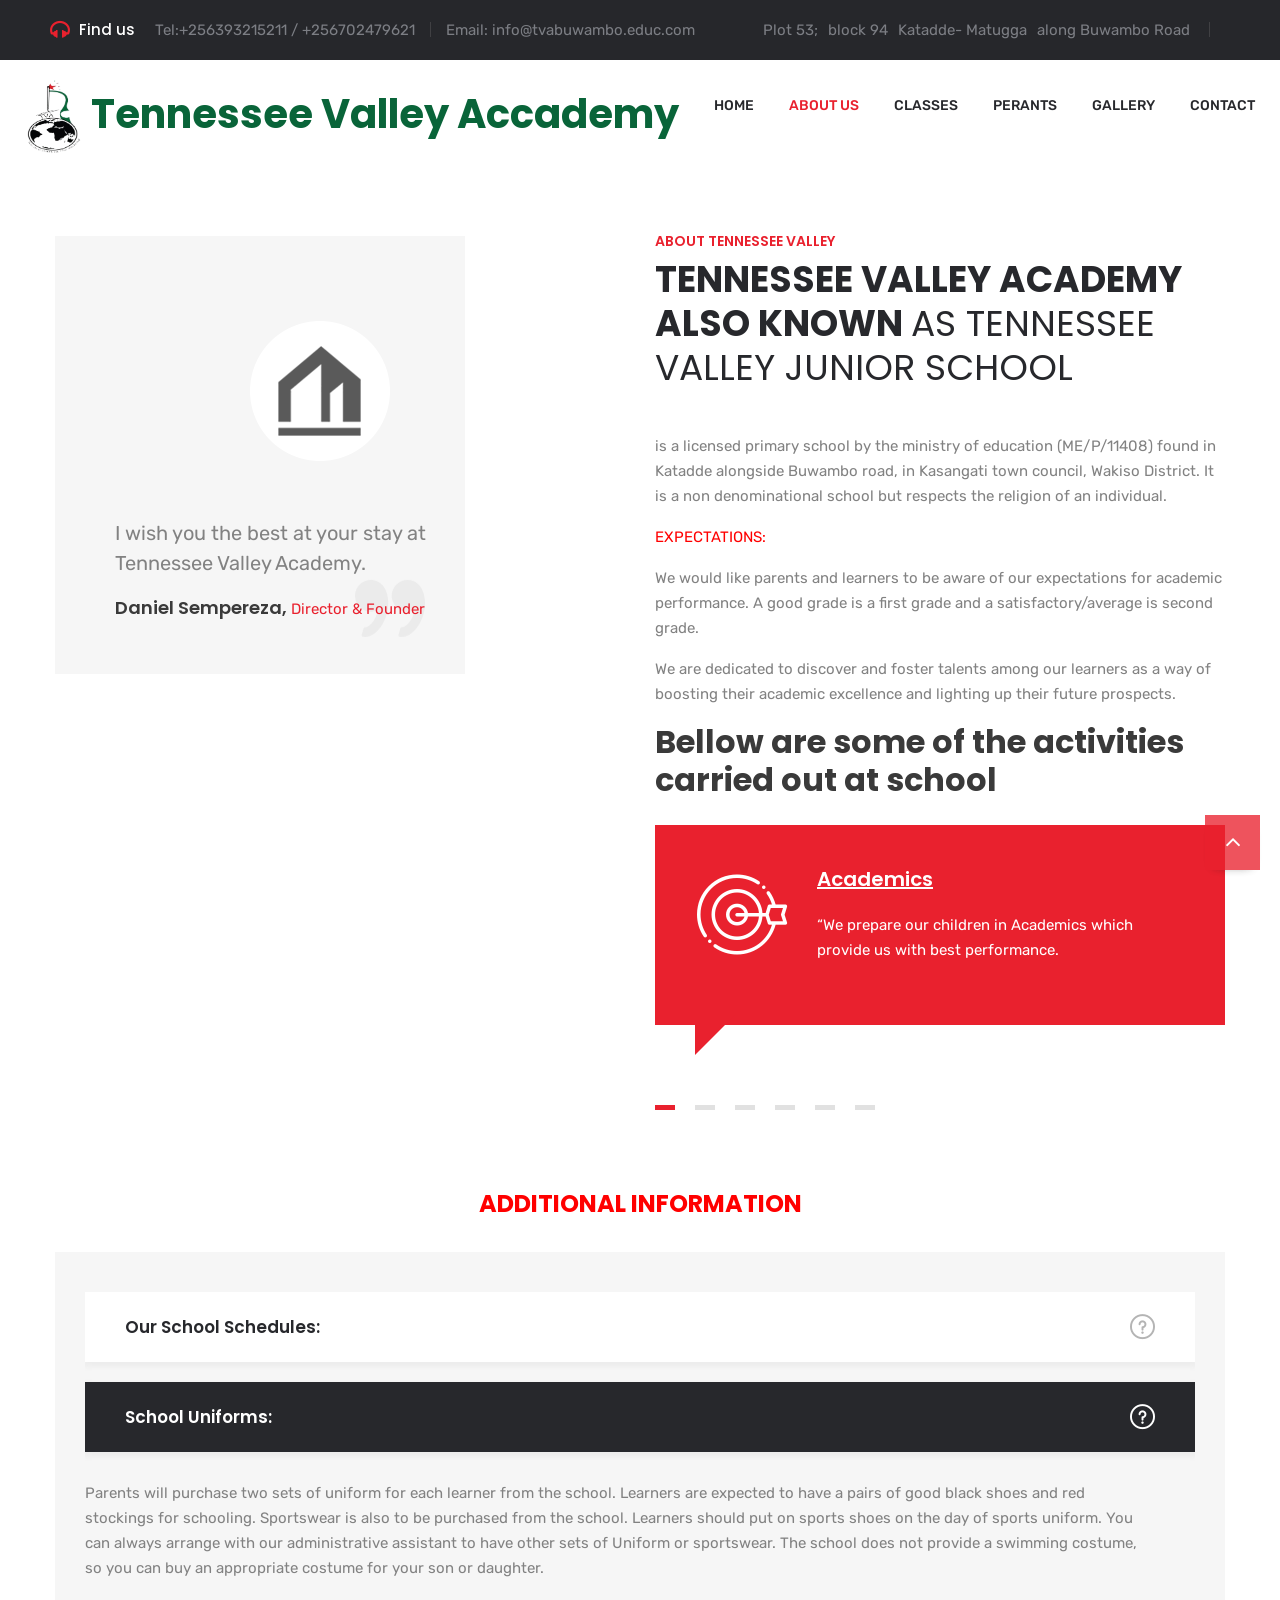
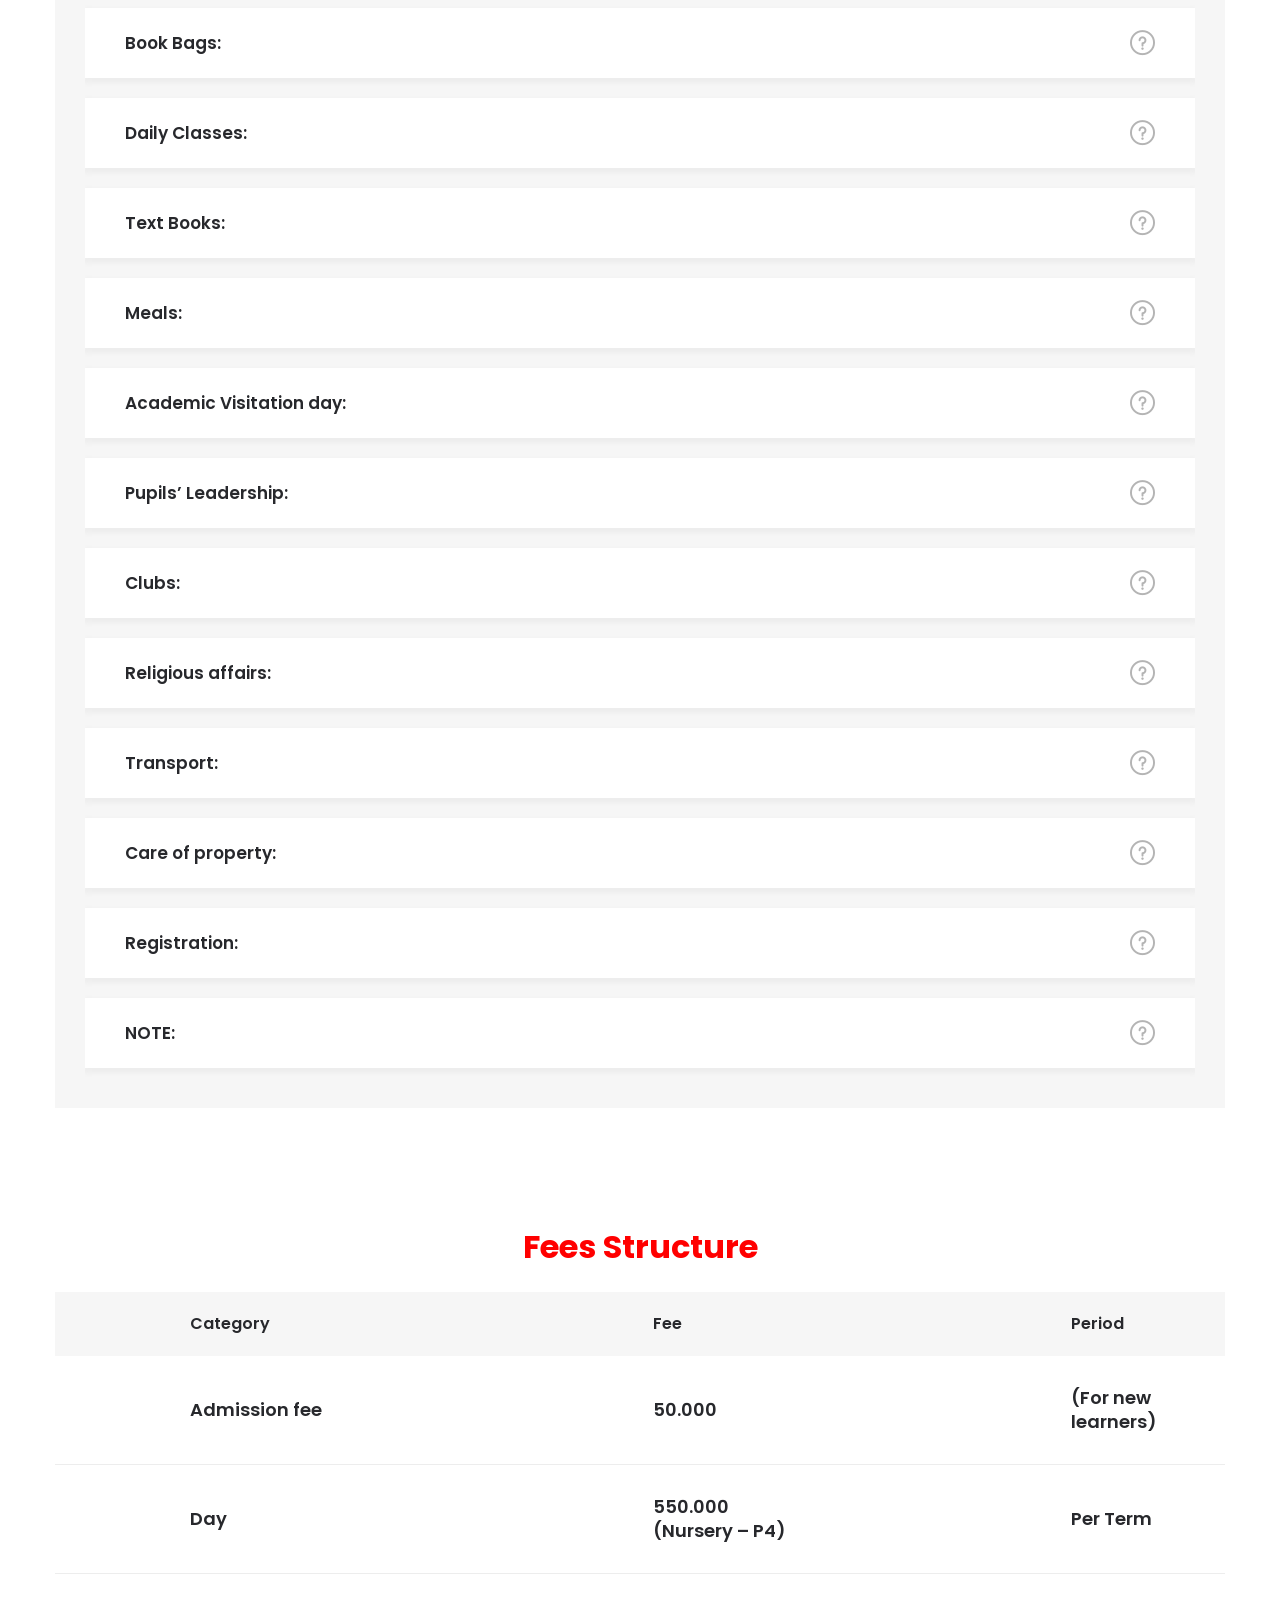
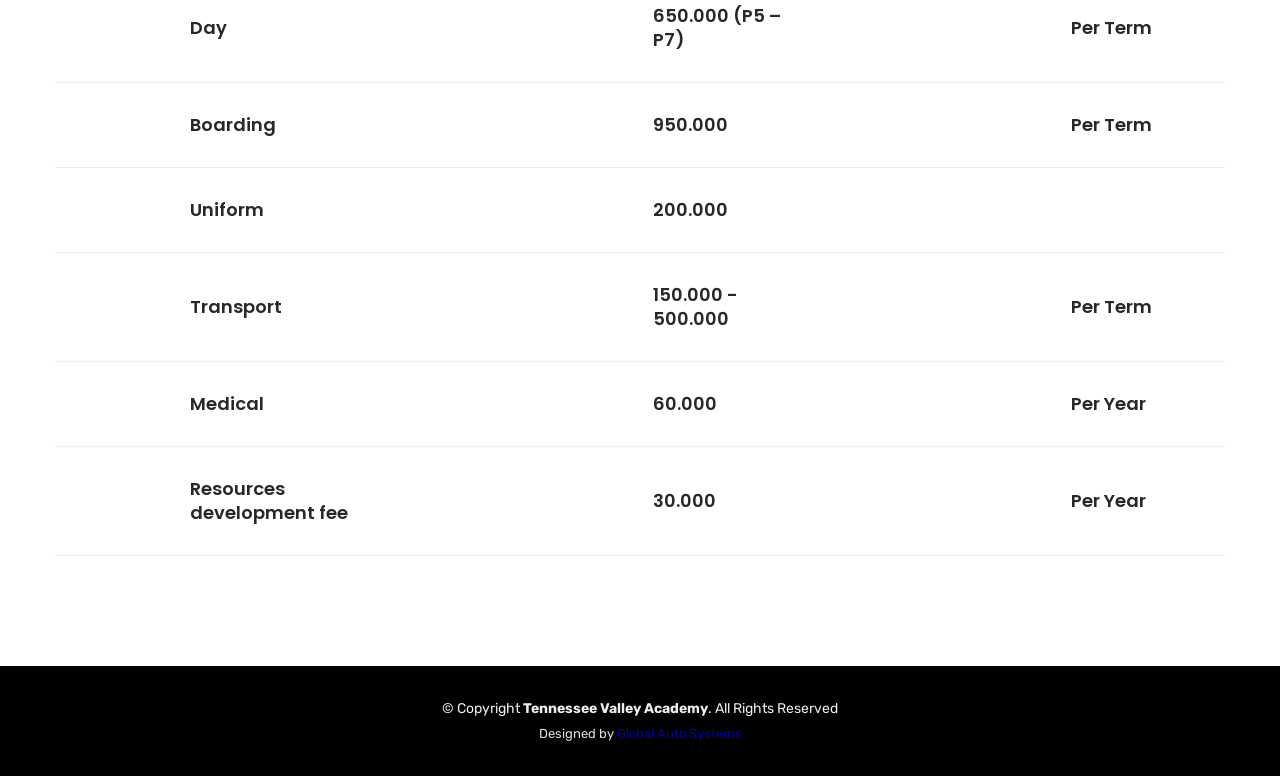
==== commit 16d2cc79: "more information was added in the about section" ====
--- a/about.html
+++ b/about.html
@@ -164,6 +164,8 @@
                                 <div class="title">Tennessee Valley Academy<br> also known <span>as Tennessee Valley Junior School</span></div>
                             </div>
                             <div class="inner-content">
+                                <p>is a licensed primary school by the ministry of education (ME/P/11408) found in Katadde alongside Buwambo road, in Kasangati town council, Wakiso District. It is a non denominational school but respects the religion of an individual.</p>
+                                <p style="color: red;">EXPECTATIONS:</p>
                                 <div class="text">
                                     <p>We would like parents and learners to be aware of our expectations for academic performance. A good grade is a first grade and a satisfactory/average is second grade.</p>
                                     <p>We are dedicated to discover and foster talents among our learners as a way of boosting their academic excellence and lighting up their future prospects.</p>
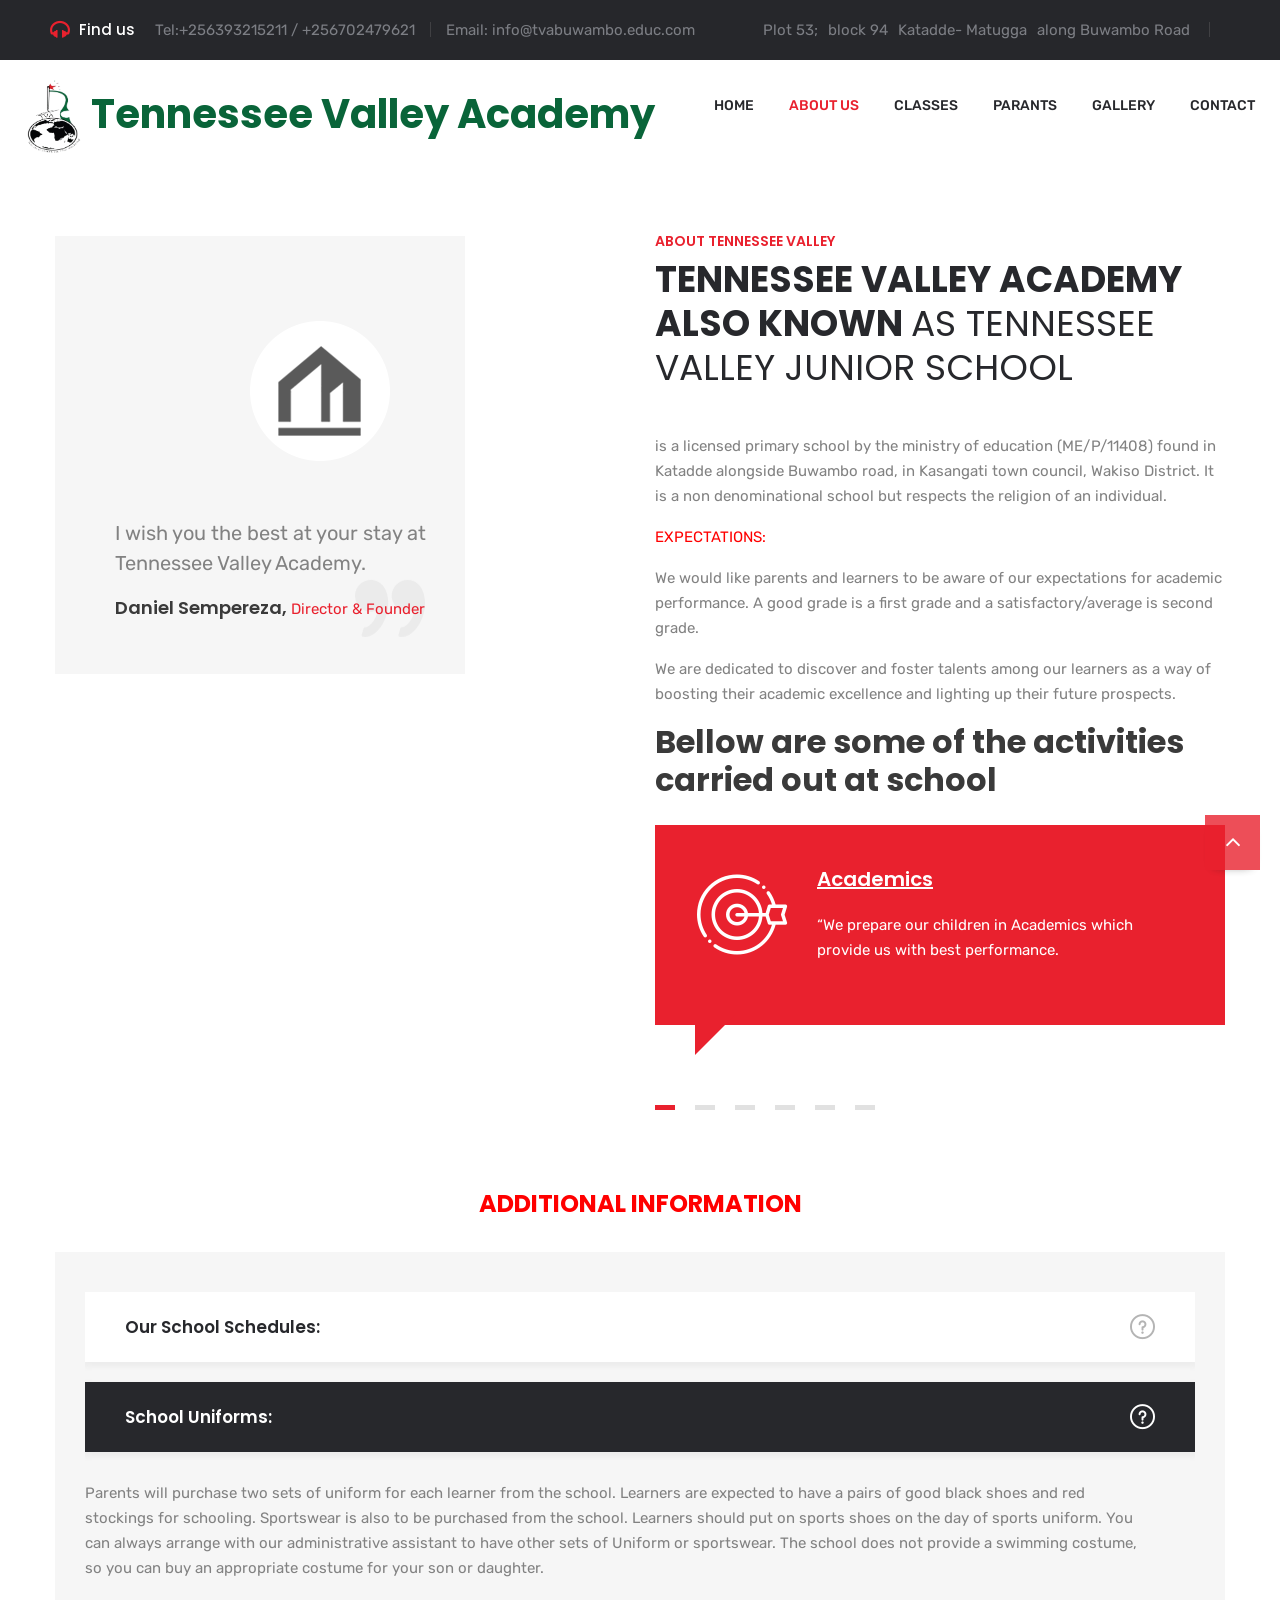
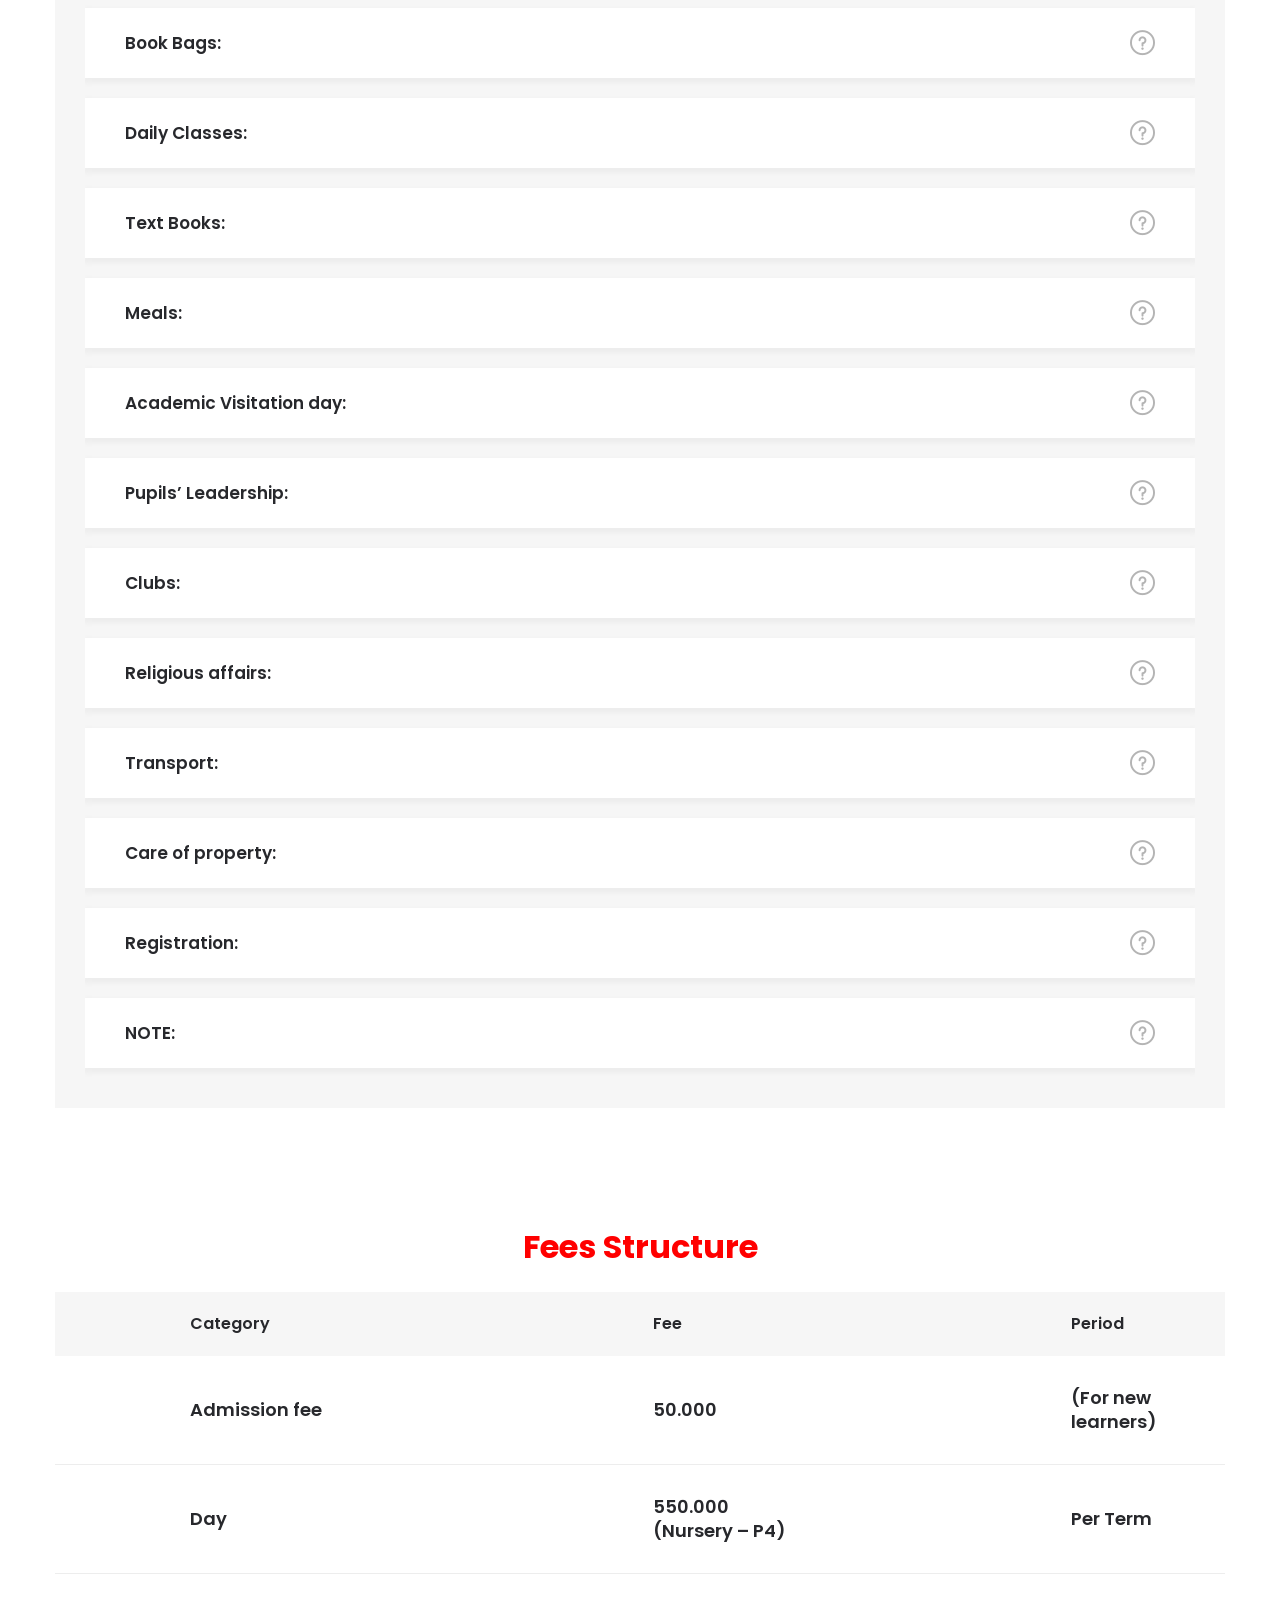
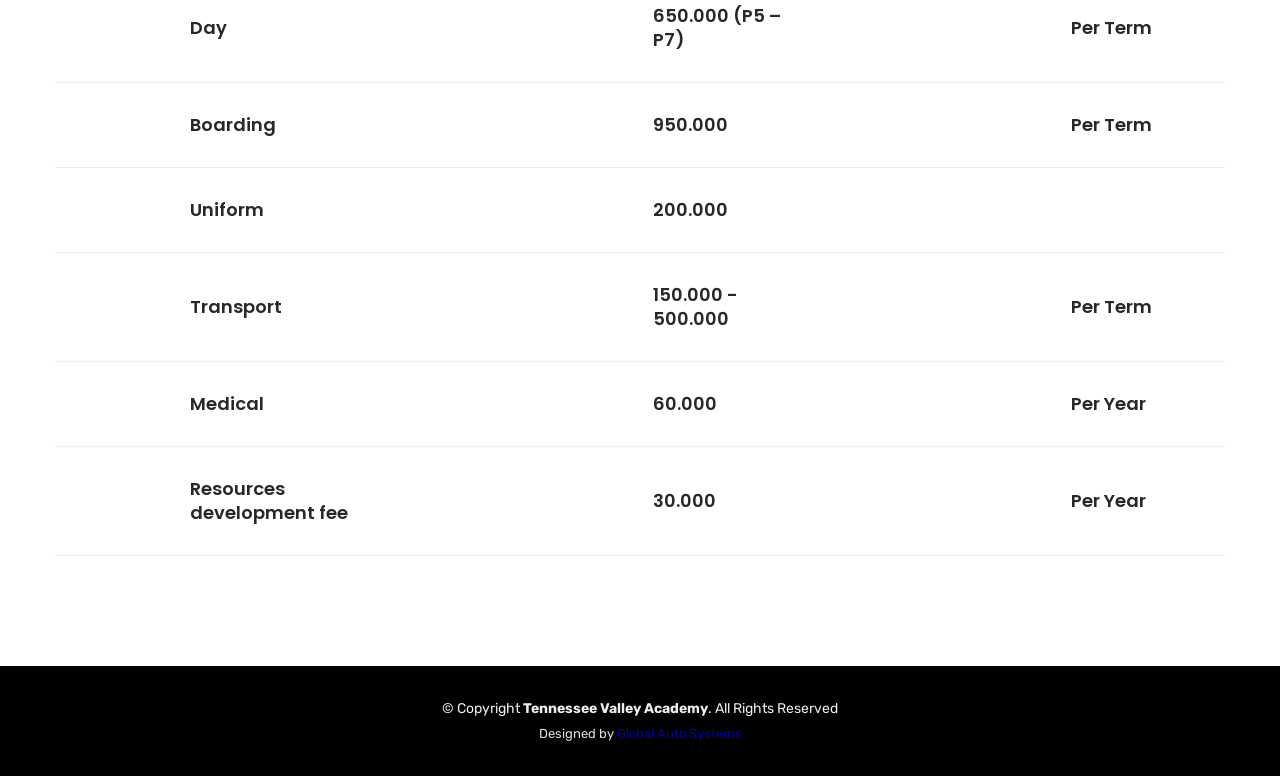
==== commit 7115c684: "added images" ====
--- a/about.html
+++ b/about.html
@@ -87,7 +87,7 @@
                     </a>
                   </div>
                 <div style="margin-top: 10px; margin-left: 7px;">
-                    <h1 style="color: #096439;">Tennessee Valley Accademy</h1>
+                    <h1 style="color: #096439;">Tennessee Valley Academy</h1>
                 </div>
                 </div>
                 </div>
@@ -108,10 +108,11 @@
                                 <li class="current"><a href="about.html">About Us</a>
                                   
                                 </li>
+                             
                                 <li class=""><a href="services.html">Classes</a>
                                    
                                 </li>
-                                <li class=""><a href="project.html">Perants</a>
+                                <li class=""><a href="project.html">Parants</a>
                                    
                                 </li>
                                 <li class=""><a href="blog.html">Gallery</a>
@@ -119,7 +120,13 @@
                                 </li>
                                 
                                 <li><a href="contact.html">Contact</a></li>
+
+                             
+                                   
+                            
+                                
                             </ul>
+                            
                         </div>
                     </nav>
                    
@@ -189,7 +196,7 @@
                                             <span class="icon-target"></span>
                                         </div>
                                         <div class="text-holder">
-                                            <h3>Music,Dance and Drammer</h3>
+                                            <h3>Co-Curricular</h3>
                                             <p>We give our children a chance to discover their talents in everything and also in music dance and drammer.</p>
                                         </div>
                                     </div>
--- a/css/style.css
+++ b/css/style.css
@@ -13172,6 +13172,3 @@
   
 
 
-
-
-
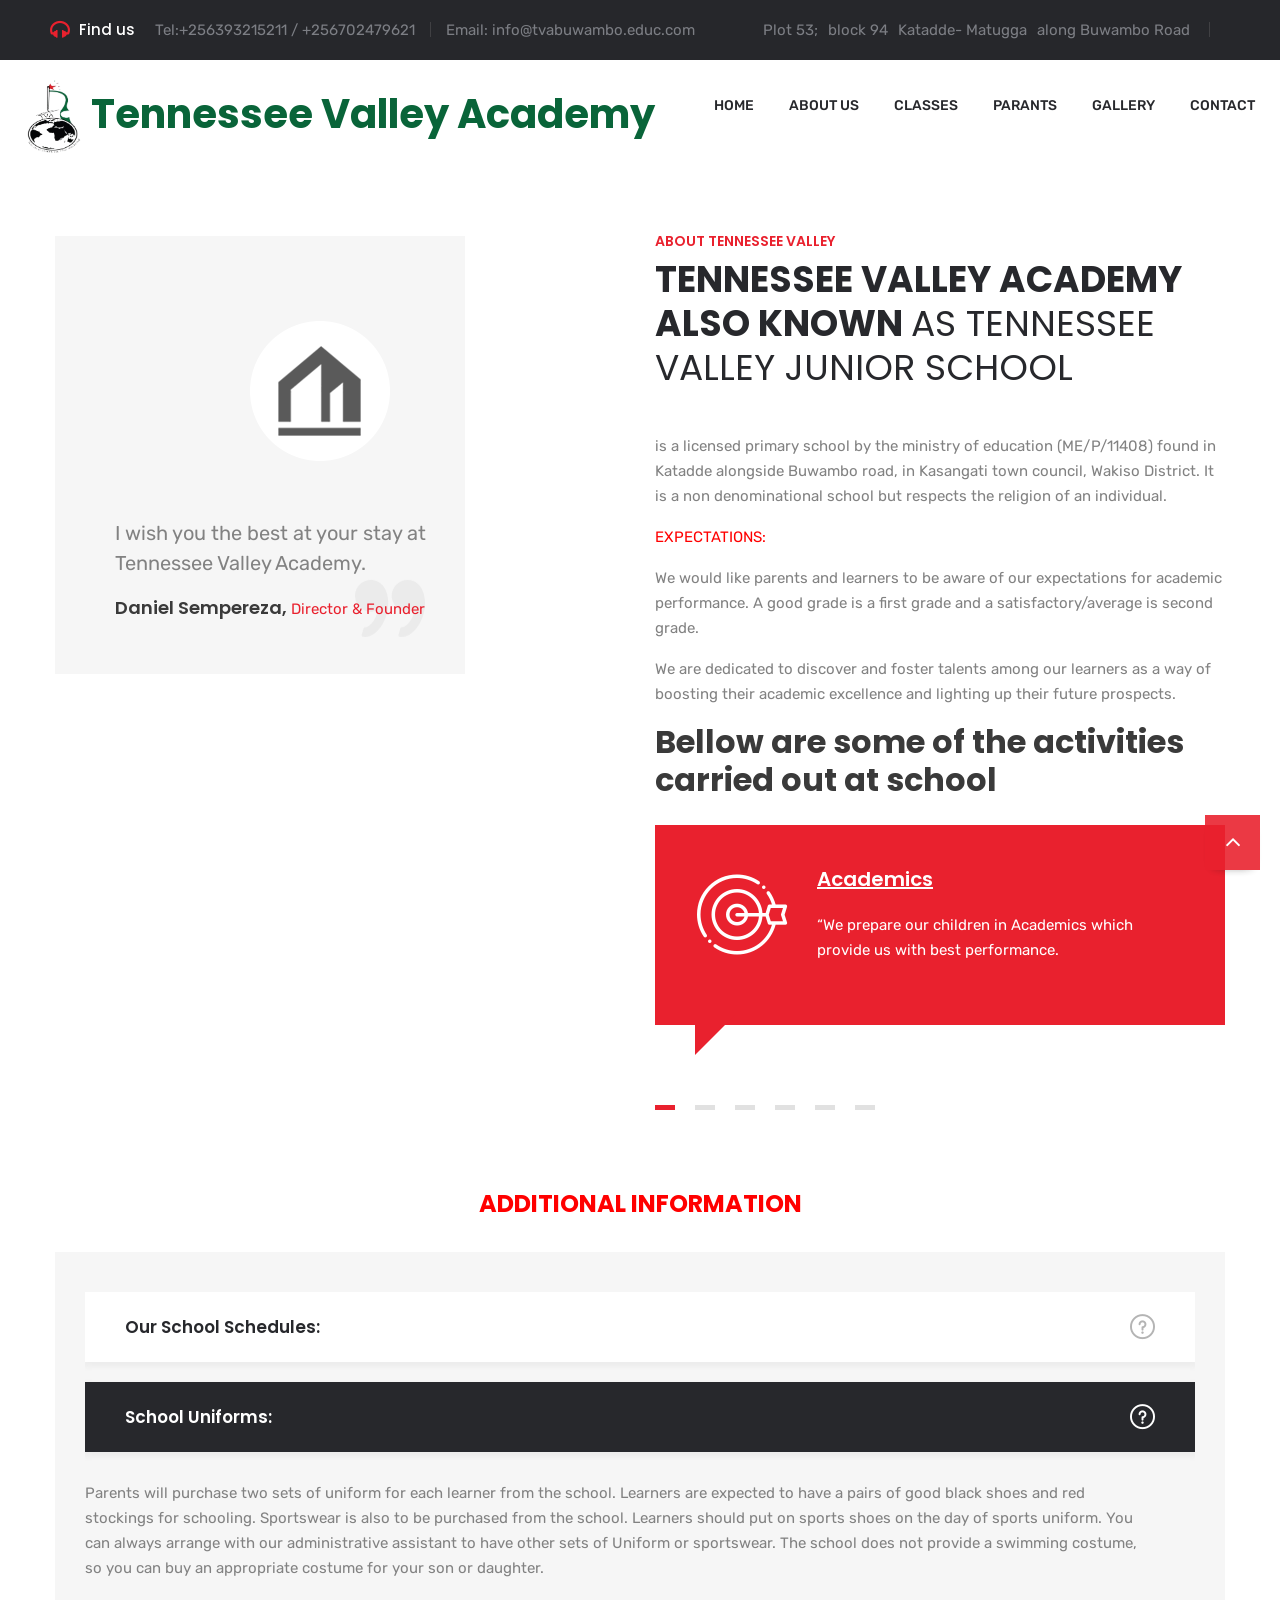
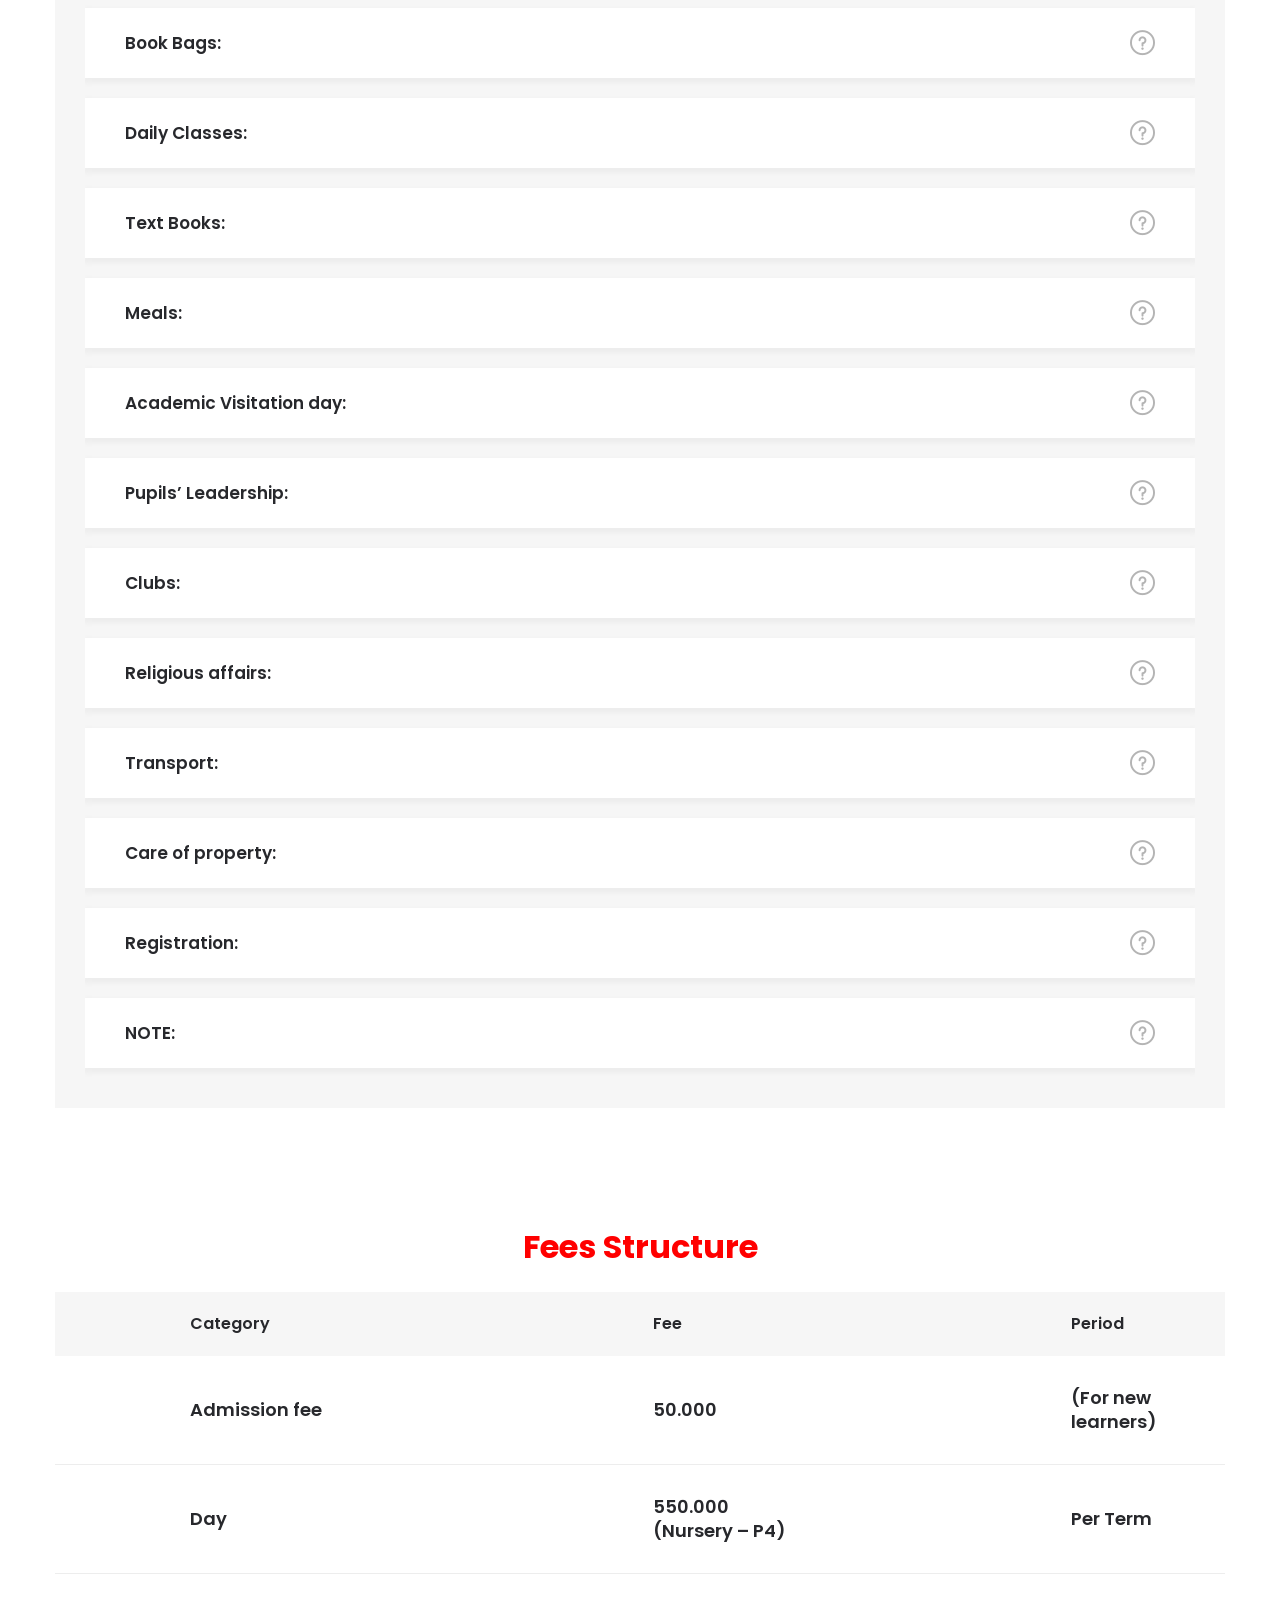
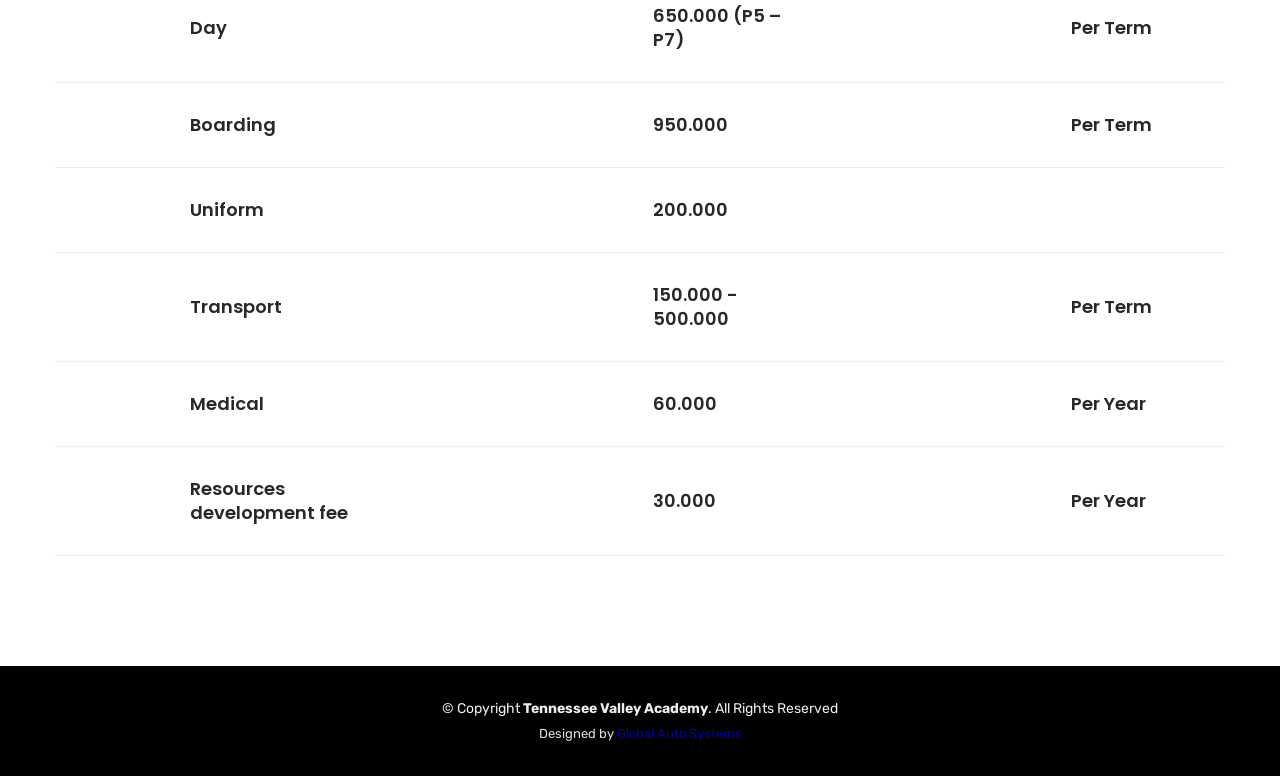
==== commit 0a7e42c4: "changed menu style" ====
--- a/about.html
+++ b/about.html
@@ -104,9 +104,17 @@
                             <ul class="navigation clearfix">
                                 <li class=""><a href="index.html">Home</a>
                                 
-                                </li>
+                                <!-- </li>
                                 <li class="current"><a href="about.html">About Us</a>
                                   
+                                </li> -->
+                                <li class="nav-item dropdown">
+                                    <a class="nav-link  dropdown-toggle" href="#" data-bs-toggle="dropdown" style=" overflow:hidden; background-color: white;"> About Us </a>
+                                    
+                                    <ul class="dropdown-menu dropdown-menu-end" style="margin-top: 30px; display: flex; background-color: white;">
+                                      <li><a class="dropdown-item" href="about.html"> School</a></li>
+                                      <li><a class="dropdown-item" href="#"> Our Anthem</a></li>
+                                    </ul>
                                 </li>
                              
                                 <li class=""><a href="services.html">Classes</a>
--- a/css/style.css
+++ b/css/style.css
@@ -13172,3 +13172,23 @@
   
 
 
+  .navbar .megamenu{ padding: 1rem; }
+
+/* ============ desktop view ============ */
+@media all and (min-width: 992px) {
+
+  .navbar .has-megamenu{position:static!important;}
+  .navbar .megamenu{left:0; right:0; width:100%; margin-top:0;  }
+
+}	
+/* ============ desktop view .end// ============ */
+
+/* ============ mobile view ============ */
+@media(max-width: 991px){
+  .navbar.fixed-top .navbar-collapse, .navbar.sticky-top .navbar-collapse{
+    overflow-y: auto;
+      max-height: 90vh;
+      margin-top:10px;
+  }
+}
+/* ============ mobile view .end// ============ */
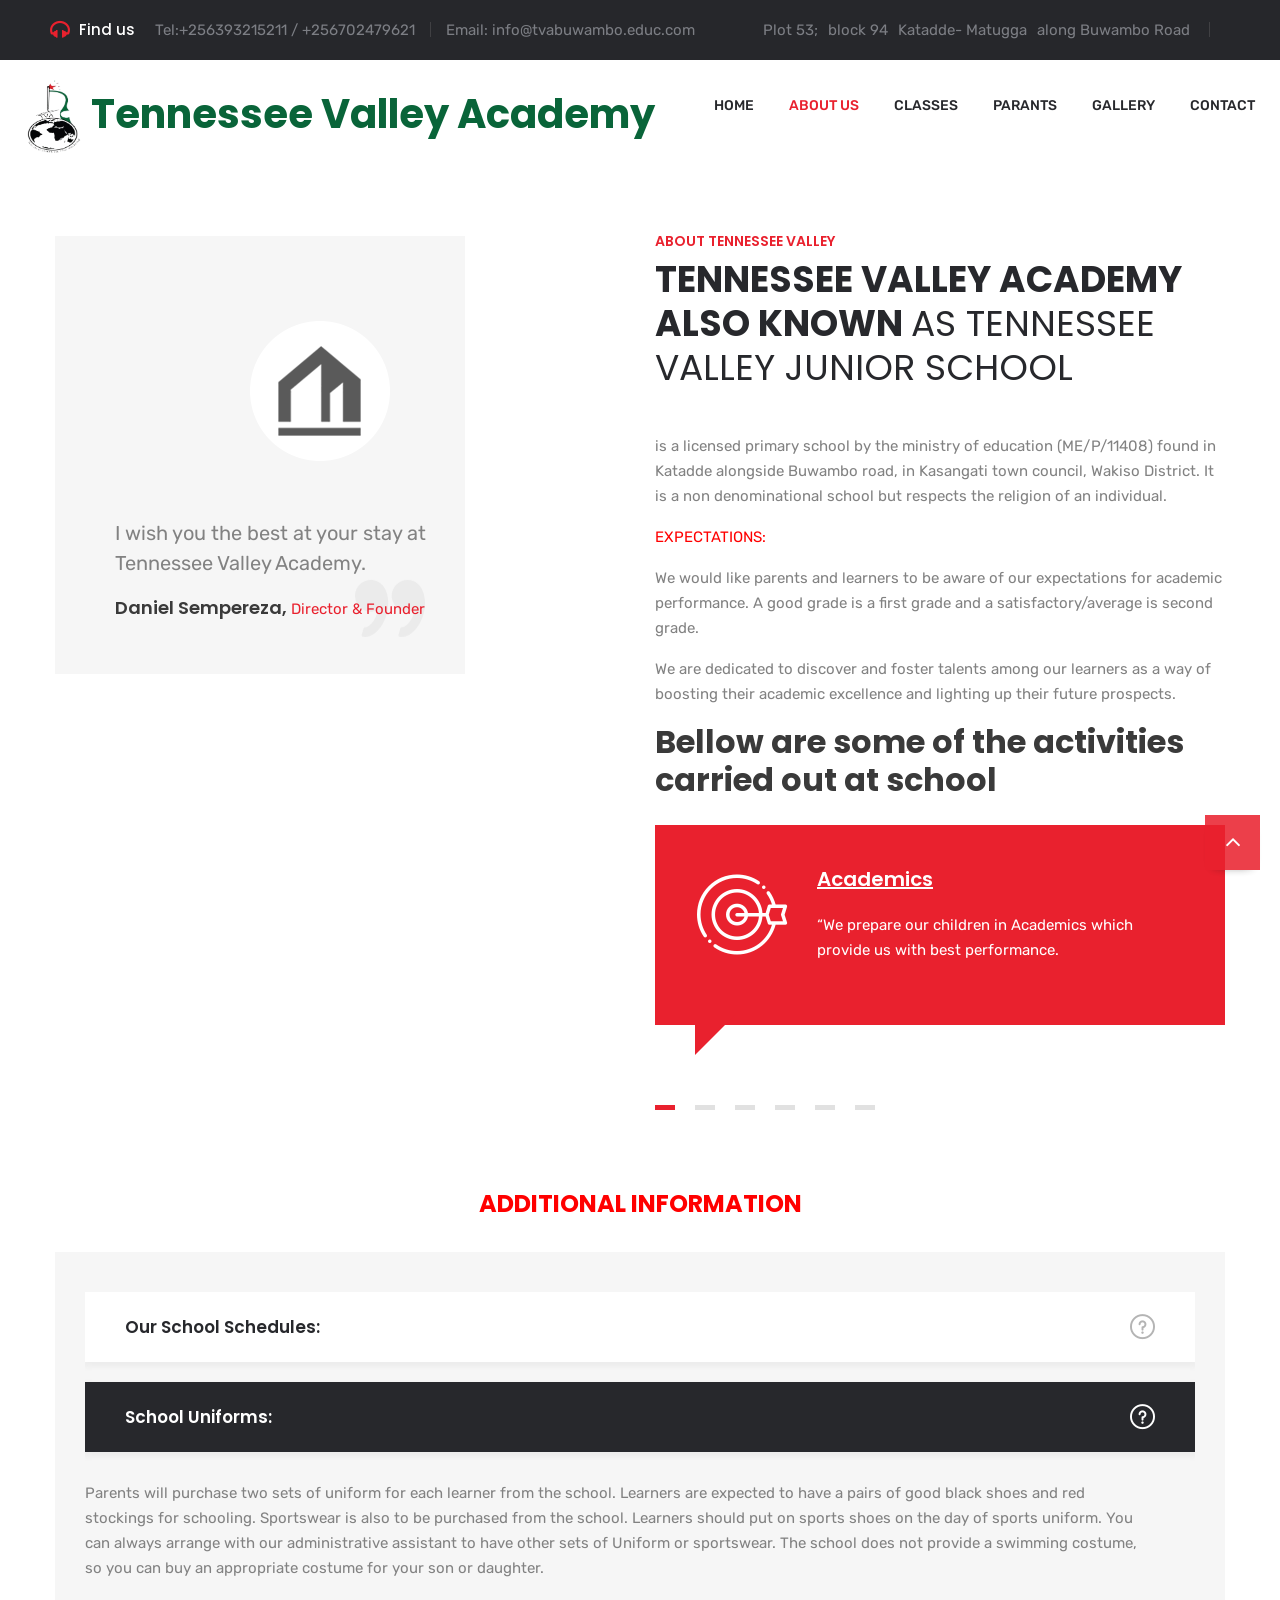
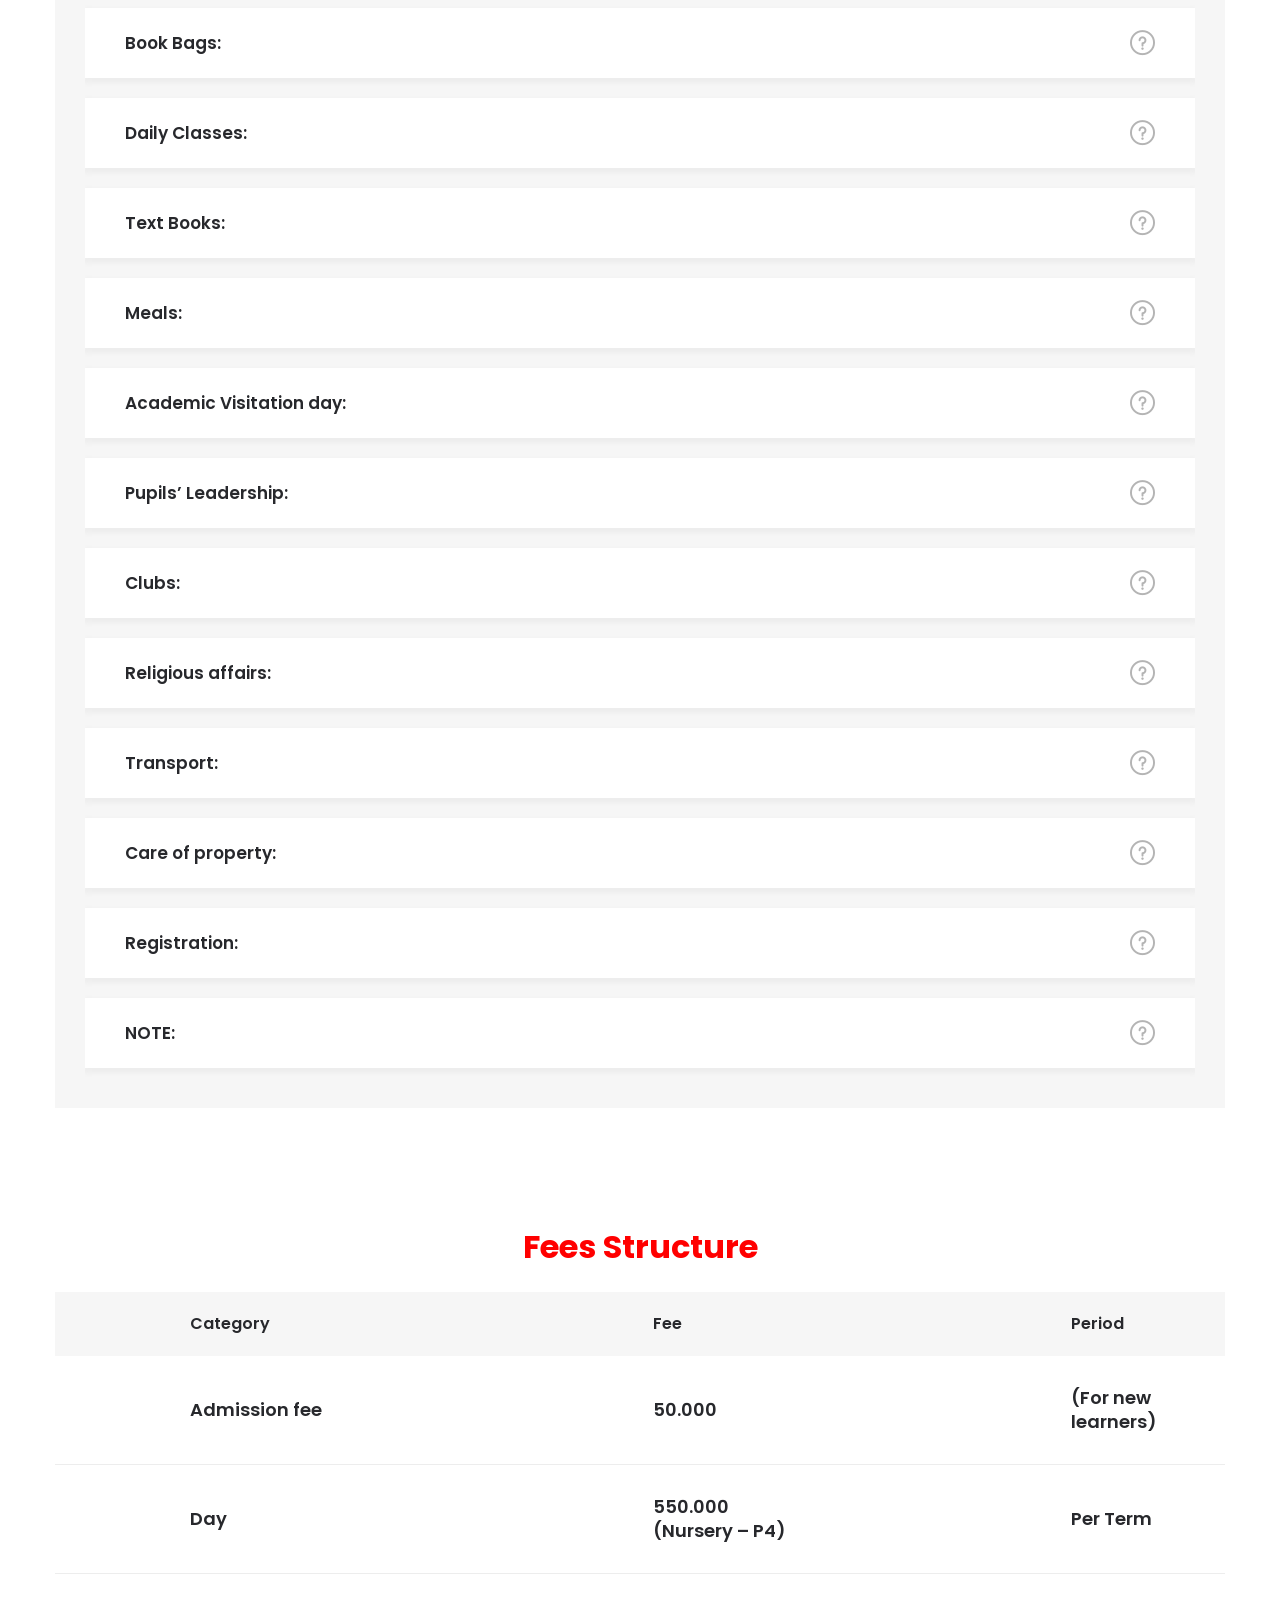
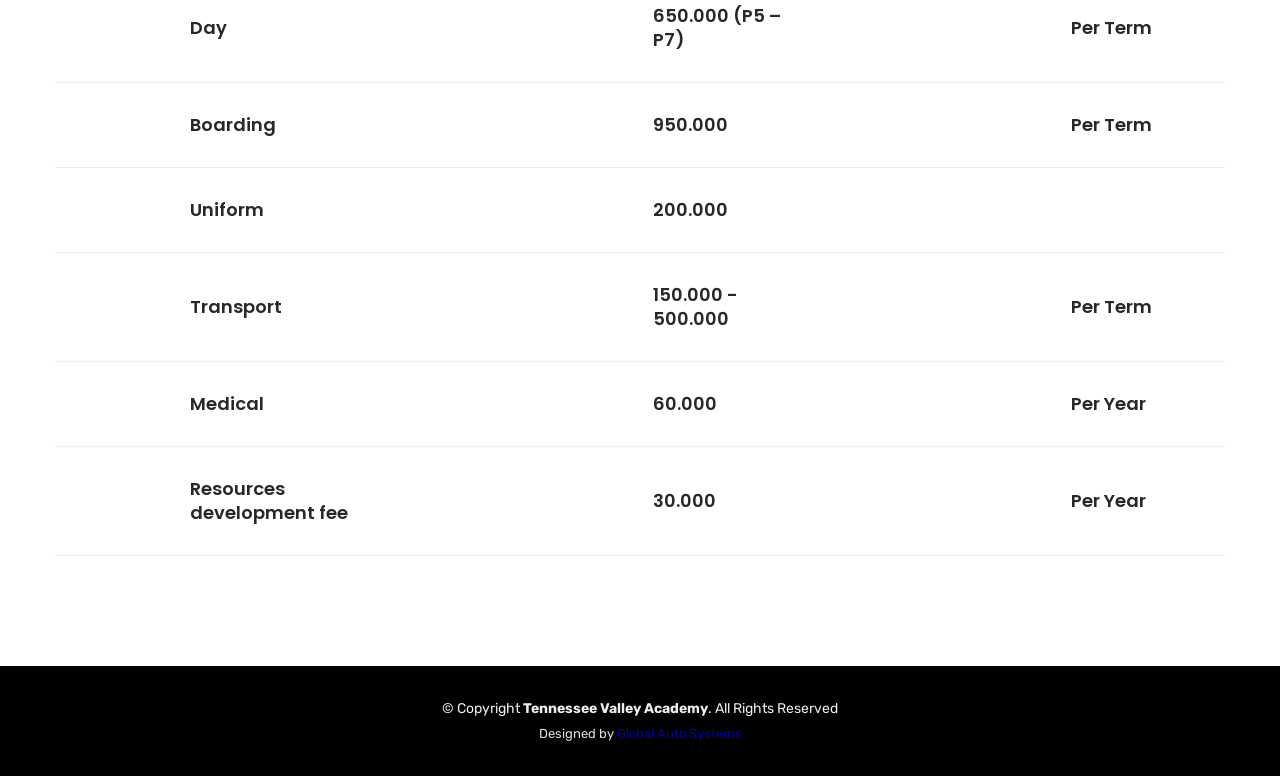
==== commit 7c735976: "made about current when selected" ====
--- a/about.html
+++ b/about.html
@@ -108,7 +108,7 @@
                                 <li class="current"><a href="about.html">About Us</a>
                                   
                                 </li> -->
-                                <li class="nav-item dropdown">
+                                <li class="nav-item dropdown current">
                                     <a class="nav-link  dropdown-toggle" href="#" data-bs-toggle="dropdown" style=" overflow:hidden; background-color: white;"> About Us </a>
                                     
                                     <ul class="dropdown-menu dropdown-menu-end" style="margin-top: 30px; display: flex; background-color: white;">
